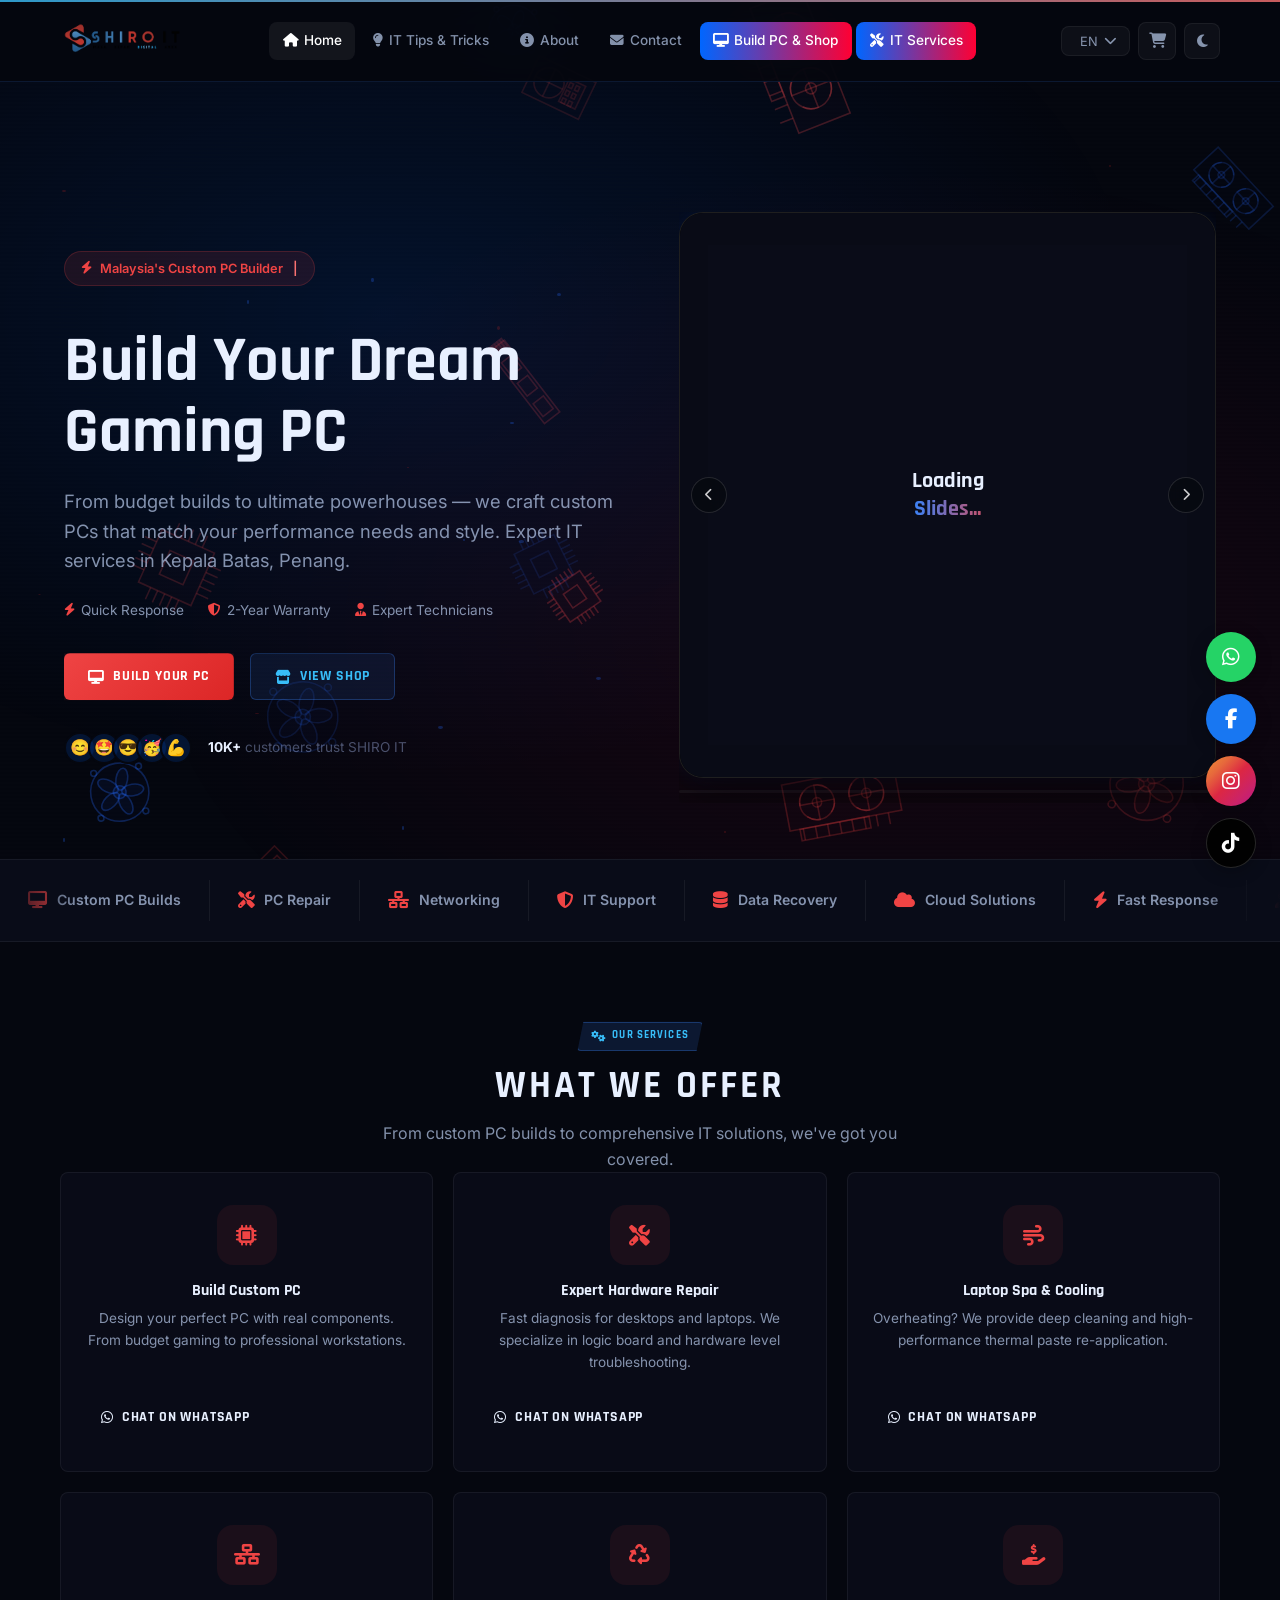
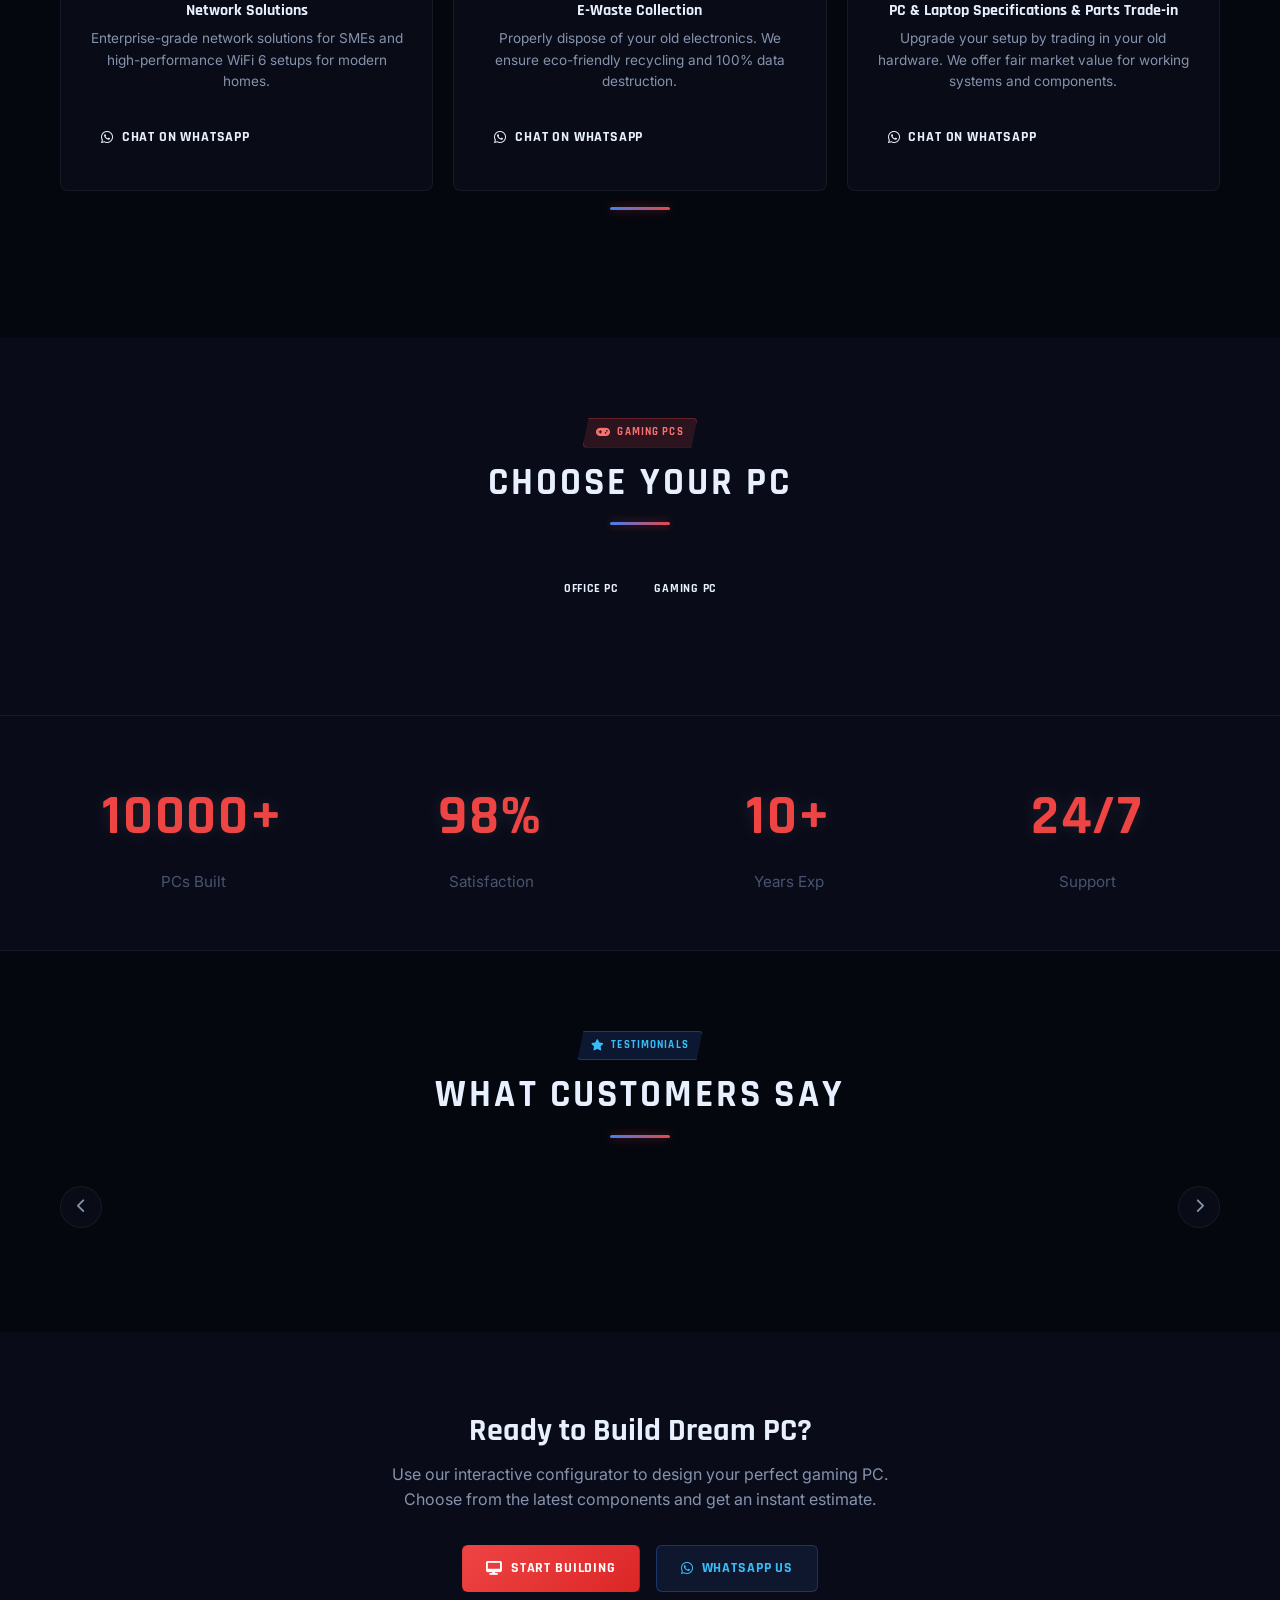
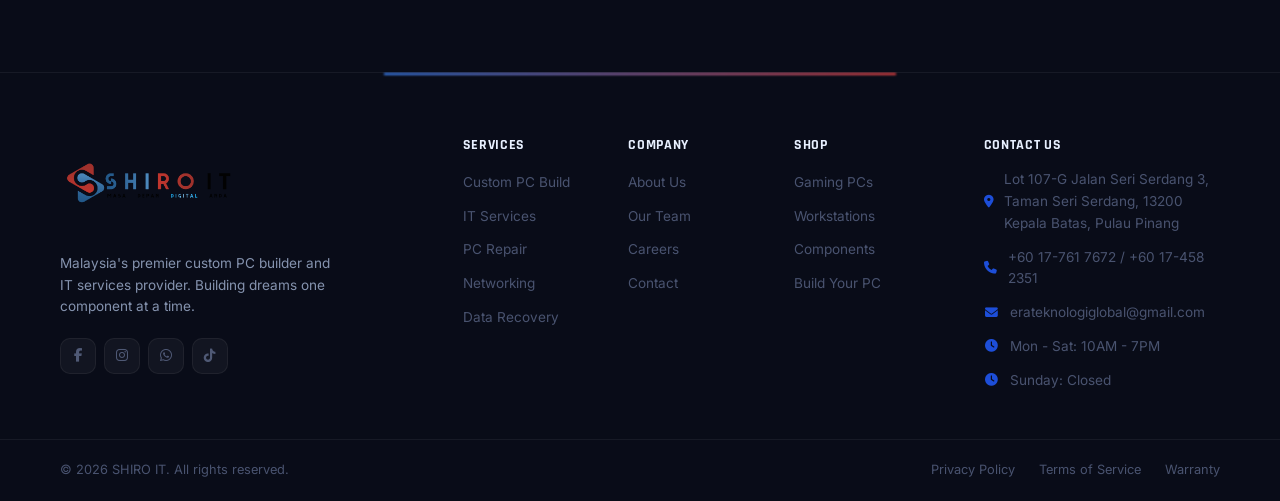
==== shiro-v2.html @ eee0b4b1 "refactor: close cart overlay on checkout and update modal backdrop styles" ====
<!DOCTYPE html>
<html lang="en">

<head>
    <meta charset="UTF-8">
    <meta name="viewport" content="width=device-width, initial-scale=1.0">
    <meta name="description"
        content="SHIRO IT - Professional IT Services & Custom Gaming PC Builder in Kepala Batas, Penang. Computer repair, networking, and custom PC builds.">
    <meta name="keywords"
        content="computer repair Penang, gaming PC builder Kepala Batas, IT services Malaysia, custom PC build, laptop repair">
    <title>SHIRO IT - Professional IT Services & Custom Gaming PC Builds</title>

    <!-- Favicon -->


    <!-- Font Awesome -->
    <link rel="stylesheet" href="https://cdnjs.cloudflare.com/ajax/libs/font-awesome/6.5.0/css/all.min.css">

    <!-- Google Fonts -->
    <link href="https://fonts.googleapis.com/css2?family=Poppins:wght@300;400;500;600;700;800&family=Inter:wght@400;500;600&display=swap"
        rel="stylesheet">

    <!-- Language Support -->
    <link rel="stylesheet" href="https://cdnjs.cloudflare.com/ajax/libs/flag-icons/6.6.6/css/flag-icons.min.css">

    <!-- CSS -->
    <link rel="stylesheet" href="shiro-v3.css?v=6">
    <link rel="stylesheet" href="festivals/festival.css?v=4">
</head>

<body>

    <!-- ========== ANIMATED BACKGROUND ========== -->
    <div class="bg-anim" aria-hidden="true">
      <canvas id="bgCanvas"></canvas>
    </div>

    <nav class="navbar festival-zone">
        <div class="festival-particles" data-festival-zone="navbar"></div>
        <div class="container">
            <div class="nav-container">
                <!-- Logo -->
                <div class="logo">
                    <a href="#home" data-page="home">
                        <img src="/SHIRO IT.png" alt="SHIRO IT Logo" class="logo-img"
                            onerror="this.style.display='none'; this.nextElementSibling.style.display='flex';">
                        <div class="logo-fallback">
                            <div class="logo-icon"><i class="fas fa-microchip"></i></div>
                            <span class="logo-name">SHIRO</span><span class="logo-suffix">IT</span>
                        </div>
                    </a>
                </div>

                <!-- Main Menu -->
                <ul class="nav-menu" id="navMenu">
                    <li><a href="#home" data-page="home" class="active"><i class="fas fa-home"></i> <span
                                data-translate="nav_home">Home</span></a></li>
                    <li><a href="#tips" data-page="tips"><i class="fas fa-lightbulb"></i> <span data-translate="nav_tips">IT Tips & Tricks</span></a></li>
                    <li><a href="#about" data-page="about"><i class="fas fa-info-circle"></i> <span
                                data-translate="nav_about">About</span></a></li>
                    <li><a href="#contact" data-page="contact"><i class="fas fa-envelope"></i> <span
                                data-translate="nav_contact">Contact</span></a></li>
                    <li><a href="#shop" data-page="shop" class="nav-cta" onclick="scrollToBuildPC()"><i class="fas fa-desktop"></i> <span data-translate="nav_build_1">Build PC & Shop</span></a></li>
                    <li><a href="#it-services" data-page="it-services" class="nav-cta nav-cta-alt"><i class="fas fa-tools"></i> <span data-translate="nav_it_services">IT Services</span></a></li>
                </ul>

                <!-- Right-side Controls -->
                <div class="nav-controls">
                    <!-- Language Switcher -->
                    <div class="language-switcher" id="languageSwitcher">
                        <button class="language-btn" id="languageToggle">
                            <span class="fi fi-us" id="currentFlag"></span>
                            <span id="currentLanguage">EN</span>
                            <i class="fas fa-chevron-down"></i>
                        </button>
                        <div class="language-dropdown" id="languageDropdown">
                            <button class="language-option" data-lang="en">
                                <span class="fi fi-us"></span>
                                <span data-translate="language_english">English</span>
                            </button>
                            <button class="language-option" data-lang="bm">
                                <span class="fi fi-my"></span>
                                <span data-translate="language_bm">Bahasa Malaysia</span>
                            </button>
                        </div>
                    </div>

                    <!-- Cart -->
                    <button class="cart-btn" id="cartOpenBtn" aria-label="Open cart">
                        <i class="fas fa-shopping-cart"></i>
                        <span class="cart-badge" id="cartBadge">0</span>
                    </button>

                    <!-- Theme Toggle -->
                    <button class="theme-toggle" id="themeToggle" aria-label="Toggle theme">
                        <i class="fas fa-moon"></i>
                    </button>

                    <!-- Mobile Menu Toggle -->
                    <button class="menu-toggle" id="menuToggle" aria-label="Toggle navigation menu">
                        <i class="fas fa-bars"></i>
                    </button>
                </div>
            </div>
        </div>
    </nav>

    <!-- Mobile nav backdrop overlay -->
    <div class="nav-overlay" id="navOverlay"></div>

    <!-- ========== SPA PAGE CONTAINER ========== -->
    <main id="spa-container">

        <!-- ========== HOME PAGE ========== -->
        <div id="page-home" class="page active">

            <!-- Hero Section -->
            <section class="hero-section">
                <div class="hero-bg">
                    <div class="hero-gradient"></div>
                    <div class="hero-grid"></div>
                    <div class="hero-particles" id="heroParticles"></div>
                </div>

                <div class="container hero-content">
                    <div class="hero-text">
                        <div class="hero-badge">
                            <i class="fas fa-bolt"></i>
                            <span data-translate="hero_badge">Malaysia's Custom PC Builder</span>
                        </div>

                        <h1 class="hero-title animate-on-load">
                            <span data-translate="hero_title_1">Build Your Dream</span><br>
                            <span data-translate="hero_title_2">Gaming PC</span>
                        </h1>

                        <p class="hero-desc animate-on-load" data-translate="hero_desc">
                            From budget builds to ultimate powerhouses — we craft custom PCs
                            that match your performance needs and style. Expert IT services
                            in Kepala Batas, Penang.
                        </p>

                        <div class="hero-features">
                            <div class="hero-feature"><i class="fas fa-bolt"></i> <span data-translate="hero_f1">Fast
                                    Response</span></div>
                            <div class="hero-feature"><i class="fas fa-shield-alt"></i> <span
                                    data-translate="hero_f2">2-Year Warranty</span></div>
                            <div class="hero-feature"><i class="fas fa-user-tie"></i> <span
                                    data-translate="hero_f3">Expert Technicians</span></div>
                        </div>

                        <div class="hero-buttons animate-on-load">
                            <a href="#shop" data-page="shop" class="btn btn-primary" onclick="setTimeout(() => scrollToBuildPC(), 100)">
                                <i class="fas fa-desktop"></i>
                                <span data-translate="hero_cta1">Build Your PC</span>
                            </a>
                            <a href="#shop" data-page="shop" class="btn btn-secondary">
                                <i class="fas fa-store"></i>
                                <span data-translate="hero_cta2">View Shop</span>
                            </a>
                        </div>

                        <div class="hero-trust">
                            <div class="trust-avatars">
                                <div class="trust-avatar">😊</div>
                                <div class="trust-avatar">🤩</div>
                                <div class="trust-avatar">😎</div>
                                <div class="trust-avatar">🥳</div>
                                <div class="trust-avatar">💪</div>
                            </div>
                            <div class="trust-text"><strong>10K+</strong> <span data-translate="hero_trust">customers
                                    trust SHIRO IT</span></div>
                        </div>
                    </div>

                    <div class="hero-visual hero-slider-container">
                        <div class="hero-slider-wrapper">
                            <button class="hero-slider-btn hero-slider-prev" id="heroSliderPrev" aria-label="Previous slide">
                                <i class="fas fa-chevron-left"></i>
                            </button>
                            <div class="hero-slider-viewport">
                                <div class="hero-slider-track" id="heroSliderTrack">
                                    <!-- Dynamically populated by shiro-v2.js -->
                                    <div class="hero-slide active loading">
                                        <div class="slide-poster-fallback">
                                            <h3>Loading<br><span class="gradient-text">Slides...</span></h3>
                                        </div>
                                    </div>
                                </div>
                            </div>
                            <button class="hero-slider-btn hero-slider-next" id="heroSliderNext" aria-label="Next slide">
                                <i class="fas fa-chevron-right"></i>
                            </button>
                        </div>
                        <!-- Progress bar -->
                        <div class="hero-slider-progress" id="heroSliderProgress">
                            <div class="hero-slider-progress-bar" id="heroSliderProgressBar"></div>
                        </div>
                        <!-- Dots -->
                        <div class="hero-slider-dots" id="heroSliderDots"></div>
                    </div>
                </div>

            </section>

            <!-- Services Marquee Strip -->
            <div class="services-marquee-section">
                <div class="marquee-track-wrapper">
                    <div class="marquee-track" id="servicesMarquee">
                        <div class="marquee-item"><i class="fas fa-desktop"></i><span>Custom PC Builds</span></div>
                        <div class="marquee-item"><i class="fas fa-tools"></i><span>PC Repair</span></div>
                        <div class="marquee-item"><i class="fas fa-network-wired"></i><span>Networking</span></div>
                        <div class="marquee-item"><i class="fas fa-shield-alt"></i><span>IT Support</span></div>
                        <div class="marquee-item"><i class="fas fa-database"></i><span>Data Recovery</span></div>
                        <div class="marquee-item"><i class="fas fa-cloud"></i><span>Cloud Solutions</span></div>
                        <div class="marquee-item"><i class="fas fa-bolt"></i><span>Fast Response</span></div>
                        <div class="marquee-item"><i class="fas fa-user-tie"></i><span>Expert Technicians</span></div>
                        <!-- Duplicated for seamless loop -->
                        <div class="marquee-item"><i class="fas fa-desktop"></i><span>Custom PC Builds</span></div>
                        <div class="marquee-item"><i class="fas fa-tools"></i><span>PC Repair</span></div>
                        <div class="marquee-item"><i class="fas fa-network-wired"></i><span>Networking</span></div>
                        <div class="marquee-item"><i class="fas fa-shield-alt"></i><span>IT Support</span></div>
                        <div class="marquee-item"><i class="fas fa-database"></i><span>Data Recovery</span></div>
                        <div class="marquee-item"><i class="fas fa-cloud"></i><span>Cloud Solutions</span></div>
                        <div class="marquee-item"><i class="fas fa-bolt"></i><span>Fast Response</span></div>
                        <div class="marquee-item"><i class="fas fa-user-tie"></i><span>Expert Technicians</span></div>
                    </div>
                </div>
            </div>

            <!-- Services Overview -->
            <section class="section" id="home-services">
                <div class="container">
                    <div class="section-header">
                        <span class="badge badge-blue"><i class="fas fa-cogs"></i> <span
                                data-translate="svc_badge">Our Services</span></span>
                        <h2><span data-translate="svc_title_1">What We</span> <span
                                data-translate="svc_title_2">Offer</span></h2>
                        <p class="section-desc" data-translate="svc_desc">From custom PC builds to comprehensive IT
                            solutions, we've got you covered.</p>
                                 <div class="services-grid">
                        <!-- Build Custom PC -->
                        <div class="card service-card">
                            <div class="service-icon"><i class="fas fa-microchip"></i></div>
                            <h4 data-translate="svc_build_title">Build Custom PC</h4>
                            <p data-translate="svc_build_desc">Design your perfect PC with real components. From budget gaming to professional workstations.</p>
                            <div class="service-card-action">
                                 <a href="https://wa.me/60177617672" target="_blank" rel="noopener noreferrer" class="btn btn-outline"><i class="fab fa-whatsapp"></i> <span data-translate="contact_whatsapp_btn">Chat on WhatsApp</span></a>
                            </div>
                        </div>
                        <!-- Repair -->
                        <div class="card service-card">
                            <div class="service-icon"><i class="fas fa-tools"></i></div>
                            <h4 data-translate="svc_repair_title">Expert Hardware Repair</h4>
                            <p data-translate="svc_repair_desc">Fast diagnosis for desktops and laptops. We specialize in logic board and hardware level troubleshooting.</p>
                            <div class="service-card-action">
                                 <a href="https://wa.me/60177617672" target="_blank" rel="noopener noreferrer" class="btn btn-outline"><i class="fab fa-whatsapp"></i> <span data-translate="contact_whatsapp_btn">Chat on WhatsApp</span></a>
                            </div>
                        </div>
                        <!-- Laptop Spa -->
                        <div class="card service-card">
                            <div class="service-icon"><i class="fas fa-wind"></i></div>
                            <h4 data-translate="svc_spa_title">Laptop Spa & Cooling</h4>
                            <p data-translate="svc_spa_desc">Overheating? We provide deep cleaning and high-performance thermal paste re-application.</p>
                            <div class="service-card-action">
                                 <a href="https://wa.me/60177617672" target="_blank" rel="noopener noreferrer" class="btn btn-outline"><i class="fab fa-whatsapp"></i> <span data-translate="contact_whatsapp_btn">Chat on WhatsApp</span></a>
                            </div>
                        </div>
                        <!-- Networking -->
                        <div class="card service-card">
                            <div class="service-icon"><i class="fas fa-network-wired"></i></div>
                            <h4 data-translate="svc_net_title">Network Solutions</h4>
                            <p data-translate="svc_net_desc">Enterprise-grade network solutions for SMEs and high-performance WiFi 6 setups for modern homes.</p>
                            <div class="service-card-action">
                                 <a href="https://wa.me/60177617672" target="_blank" rel="noopener noreferrer" class="btn btn-outline"><i class="fab fa-whatsapp"></i> <span data-translate="contact_whatsapp_btn">Chat on WhatsApp</span></a>
                            </div>
                        </div>
                        <!-- E-Waste -->
                        <div class="card service-card">
                            <div class="service-icon"><i class="fas fa-recycle"></i></div>
                            <h4 data-translate="svc_ewaste_title">E-Waste Collection</h4>
                            <p data-translate="svc_ewaste_desc">Properly dispose of your old electronics. We ensure eco-friendly recycling and 100% data destruction.</p>
                            <div class="service-card-action">
                                 <a href="https://wa.me/60177617672" target="_blank" rel="noopener noreferrer" class="btn btn-outline"><i class="fab fa-whatsapp"></i> <span data-translate="contact_whatsapp_btn">Chat on WhatsApp</span></a>
                            </div>
                        </div>
                        <!-- Trade-In -->
                        <div class="card service-card">
                            <div class="service-icon"><i class="fas fa-hand-holding-usd"></i></div>
                            <h4 data-translate="svc_trade_title">PC & Laptop Specifications & Parts Trade-in</h4>
                            <p data-translate="svc_trade_desc">Upgrade your setup by trading in your old hardware. We offer fair market value for working systems and components.</p>
                            <div class="service-card-action">
                                 <a href="https://wa.me/60177617672" target="_blank" rel="noopener noreferrer" class="btn btn-outline"><i class="fab fa-whatsapp"></i> <span data-translate="contact_whatsapp_btn">Chat on WhatsApp</span></a>
                            </div>
                        </div>
                    </div>
                </div>
            </section>
 
            <!-- Gaming PC Tiers -->
            <section class="section tiers-section">
                <div class="container">
                    <div class="section-header">
                        <span class="badge badge-red"><i class="fas fa-gamepad"></i> Gaming PCs</span>
                        <h2><span data-translate="tier_title_1">Choose Your</span> <span
                                data-translate="tier_title_2">PC</span></h2>
                    </div>
                    
                    <div class="pc-category-tabs">
                        <button class="pc-tab active btn btn-outline btn-sm" data-pctype="Office PC">Office PC</button>
                        <button class="pc-tab btn btn-outline btn-sm" data-pctype="Gaming PC">Gaming PC</button>
                    </div>

                    <div class="tiers-grid" id="prebuiltPcsContainer">
                        <!-- Dynamic PCs will be injected via shiro-v2.js -->
                    </div>
                </div>
            </section>

            <!-- Stats -->
            <section class="stats-section">
                <div class="container stats-grid">
                    <div class="stat-item">
                        <div class="stat-value" data-count="10000" data-suffix="+">0+</div>
                        <div class="stat-label" data-translate="stat_1">PCs Built</div>
                    </div>
                    <div class="stat-item">
                        <div class="stat-value" data-count="98" data-suffix="%">0%</div>
                        <div class="stat-label" data-translate="stat_2">Satisfaction</div>
                    </div>
                    <div class="stat-item">
                        <div class="stat-value" data-count="10" data-suffix="+">0+</div>
                        <div class="stat-label" data-translate="stat_3">Years Experience</div>
                    </div>
                    <div class="stat-item">
                        <div class="stat-value" data-count="24" data-suffix="/7">0/7</div>
                        <div class="stat-label" data-translate="stat_4">Support</div>
                    </div>
                </div>
            </section>

            <!-- Testimonials Slider -->
            <section class="section testimonials-slider-section">
                <div class="container">
                    <div class="section-header">
                        <span class="badge badge-blue"><i class="fas fa-star"></i> <span data-translate="test_badge">Testimonials</span></span>
                        <h2><span data-translate="test_title_1">What Customers</span> <span
                                data-translate="test_title_2">Say</span></h2>
                    </div>
                    <div class="testimonials-slider-wrapper">
                        <button class="tslider-btn tslider-prev" id="tsliderPrev" aria-label="Previous"><i class="fas fa-chevron-left"></i></button>
                        <div class="testimonials-slider-viewport">
                            <div class="testimonials-slider-track" id="tsliderTrack">
                                <!-- Dynamically populated from API -->
                            </div>
                        </div>
                        <button class="tslider-btn tslider-next" id="tsliderNext" aria-label="Next"><i class="fas fa-chevron-right"></i></button>
                    </div>
                    <!-- Dots -->
                    <div class="tslider-dots" id="tsliderDots"></div>
                </div>
            </section>

            <!-- CTA -->
            <section class="cta-section">
                <div class="container cta-content">
                    <h2><span data-translate="cta_1">Ready to Build Your</span> <span
                            data-translate="cta_2">Dream PC</span>?</h2>
                    <p data-translate="cta_desc">Use our interactive configurator to design your perfect gaming PC.
                        Choose from the latest components and get an instant quote.</p>
                    <div class="cta-buttons">
                        <a href="#build-pc" data-page="build-pc" class="btn btn-primary"><i class="fas fa-desktop"></i>
                            <span data-translate="cta_start">Start Building</span></a>
                        <a href="https://wa.me/60177617672" target="_blank" rel="noopener noreferrer"
                            class="btn btn-secondary"><i class="fab fa-whatsapp"></i> <span data-translate="cta_whatsapp">WhatsApp Us</span></a>
                    </div>
                </div>
            </section>
        </div>

        <!-- ========== ABOUT PAGE ========== -->
        <div id="page-about" class="page">
            <section class="page-hero">
                <div class="page-hero-bg"></div>
                <div class="container page-hero-content">
                    <span class="badge badge-blue"><i class="fas fa-info-circle"></i> <span data-translate="about_badge">About Us</span></span>
                    <h1><span data-translate="about_h1_1">We Build</span> <span
                            data-translate="about_h1_2">Dreams</span></h1>
                    <p class="page-hero-desc" data-translate="about_desc">SHIRO IT is Malaysia's passionate custom PC
                        builder and IT services provider, dedicated to delivering high-performance systems and
                        exceptional service.</p>
                </div>
            </section>

            <!-- Stats Bar -->
            <div class="about-stats-bar">
                <div class="container about-stats-inner">
                    <div class="about-stat"><strong>10K+</strong><span data-translate="about_stat1">PCs Built</span></div>
                    <div class="about-stat"><strong>10+</strong><span data-translate="about_stat2">Years</span></div>
                    <div class="about-stat"><strong>98%</strong><span data-translate="about_stat3">Satisfaction</span></div>
                    <div class="about-stat"><strong data-translate="about_stat4v">Penang</strong><span data-translate="about_stat4">Based</span></div>
                </div>
            </div>

            <!-- Timeline -->
            <section class="section">
                <div class="container">
                    <div class="section-header">
                        <span class="badge badge-blue"><i class="fas fa-clock"></i> <span data-translate="about_journey_badge">Our Journey</span></span>
                        <h2><span data-translate="about_story1">The SHIRO IT</span> <span data-translate="about_story2">Story</span></h2>
                    </div>
                    <div class="timeline">
                        <div class="timeline-line"></div>
                        <div class="timeline-item left">
                            <div class="timeline-dot"></div>
                            <div class="card timeline-card">
                                <span class="timeline-year">2019</span>
                                <h4 data-translate="about_tl1_title">The Beginning</h4>
                                <p data-translate="about_tl1_desc">SHIRO IT was founded with a passion for building high-performance custom PCs.</p>
                            </div>
                        </div>
                        <div class="timeline-item right">
                            <div class="timeline-dot"></div>
                            <div class="card timeline-card">
                                <span class="timeline-year">2020</span>
                                <h4 data-translate="about_tl2_title">Growing Strong</h4>
                                <p data-translate="about_tl2_desc">Expanded into IT services, offering repair, networking, and cloud solutions.</p>
                            </div>
                        </div>
                        <div class="timeline-item left">
                            <div class="timeline-dot"></div>
                            <div class="card timeline-card">
                                <span class="timeline-year">2021</span>
                                <h4 data-translate="about_tl3_title">Online Presence</h4>
                                <p data-translate="about_tl3_desc">Launched our e-commerce platform and interactive PC configurator.</p>
                            </div>
                        </div>
                        <div class="timeline-item right">
                            <div class="timeline-dot"></div>
                            <div class="card timeline-card">
                                <span class="timeline-year">2022</span>
                                <h4 data-translate="about_tl4_title">Community Impact</h4>
                                <p data-translate="about_tl4_desc">Partnered with local schools and universities for tech education programs.</p>
                            </div>
                        </div>
                        <div class="timeline-item left">
                            <div class="timeline-dot"></div>
                            <div class="card timeline-card">
                                <span class="timeline-year">2023</span>
                                <h4 data-translate="about_tl5_title">Expansion</h4>
                                <p data-translate="about_tl5_desc">Opened our Penang showroom and grew to serve over 10K+ customers.</p>
                            </div>
                        </div>
                        <div class="timeline-item right">
                            <div class="timeline-dot"></div>
                            <div class="card timeline-card">
                                <span class="timeline-year">2024</span>
                                <h4 data-translate="about_tl6_title">Innovation</h4>
                                <p data-translate="about_tl6_desc">Introduced AI-powered build recommendations and real-time compatibility checking.</p>
                            </div>
                        </div>
                        <div class="timeline-item left">
                            <div class="timeline-dot"></div>
                            <div class="card timeline-card">
                                <span class="timeline-year">2025</span>
                                <h4 data-translate="about_tl7_title">Sustainability</h4>
                                <p data-translate="about_tl7_desc">Launched eco-friendly PC builds and began offering carbon-neutral shipping options.</p>
                            </div>
                        </div>
                        <div class="timeline-item right">
                            <div class="timeline-dot"></div>
                            <div class="card timeline-card">
                                <span class="timeline-year">2026</span>
                                <h4 data-translate="about_tl8_title">Global Reach</h4>
                                <p data-translate="about_tl8_desc">Expanded our services and introduced 24/7 customer support.</p>
                            </div>
                        </div>
                    </div>
                </div>
            </section>

            <!-- Values -->
            <section class="section values-section">
                <div class="container">
                    <div class="section-header">
                        <span class="badge badge-red"><i class="fas fa-flag"></i> <span data-translate="about_values_badge">Our Values</span></span>
                        <h2><span data-translate="about_values1">What Drives</span> <span data-translate="about_values2">Us</span></h2>
                    </div>
                    <div class="values-grid">
                        <div class="card value-card">
                            <div class="value-icon"><i class="fas fa-heart"></i></div>
                            <h4 data-translate="val_1_title">Passion</h4>
                            <p data-translate="val_1_desc">Every build is crafted with genuine love for technology and gaming.</p>
                        </div>
                        <div class="card value-card">
                            <div class="value-icon"><i class="fas fa-handshake"></i></div>
                            <h4 data-translate="val_2_title">Trust</h4>
                            <p data-translate="val_2_desc">Transparent pricing, honest recommendations, and reliable after-sales support.</p>
                        </div>
                        <div class="card value-card">
                            <div class="value-icon"><i class="fas fa-lightbulb"></i></div>
                            <h4 data-translate="val_3_title">Innovation</h4>
                            <p data-translate="val_3_desc">Always adopting the latest tech to give our customers the best experience.</p>
                        </div>
                        <div class="card value-card">
                            <div class="value-icon"><i class="fas fa-users"></i></div>
                            <h4 data-translate="val_4_title">Community</h4>
                            <p data-translate="val_4_desc">Building a community of gamers and tech enthusiasts across Malaysia.</p>
                        </div>
                    </div>
                </div>
            </section>

            <!-- Team -->
            <section class="section">
                <div class="container">
                    <div class="section-header">
                        <span class="badge badge-blue"><i class="fas fa-users"></i> <span data-translate="about_team_badge">Our Team</span></span>
                        <h2><span data-translate="about_team1">Meet The</span> <span data-translate="about_team2">Team</span></h2>
                    </div>
                    <div class="team-grid" id="teamGrid">
                        <!-- Dynamic team members will be loaded here -->
                    </div>
                </div>
            </section>
        </div>

        <!-- ========== IT TIPS & TRICKS PAGE ========== -->
        <div id="page-tips" class="page">
            <section class="page-hero">
                <div class="page-hero-bg"></div>
                <div class="container page-hero-content">
                    <span class="badge badge-blue"><i class="fas fa-lightbulb"></i> <span data-translate="tips_badge">Knowledge Base</span></span>
                    <h1><span data-translate="tips_h1_1">IT</span> <span data-translate="tips_h1_2">Tips & Tricks</span></h1>
                    <p class="page-hero-desc" data-translate="tips_desc">Practical tech tips to keep your PC running fast, secure, and optimized. From SHIRO IT experts to you.</p>
                </div>
            </section>

            <!-- Video Gallery Section -->
            <section class="section tips-video-gallery-section" id="tips-video-gallery">
                <div class="container">
                    <div class="section-header">
                        <span class="badge badge-blue"><i class="fas fa-play-circle"></i> <span data-translate="tips_video_badge">Video Guides</span></span>
                        <h2><span data-translate="tips_video1">Watch &</span> <span data-translate="tips_video2">Learn</span></h2>
                        <p class="section-desc">Practical video guides to help you understand your PC inside and out.</p>
                    </div>

                    <!-- Video Grid -->
                    <div class="section-header section-header--left">
                        <h3>More Video Tips</h3>
                    </div>
                    
                    <div class="video-gallery-grid" id="tipsVideoGrid">
                        <!-- Dynamically populated by shiro-v2.js -->
                    </div>
                </div>
            </section>


            <!-- Tips CTA -->
            <section class="cta-section">
                <div class="container cta-content">
                    <h2><span data-translate="tips_cta1">Need</span> <span data-translate="tips_cta2">Expert Help</span>?</h2>
                    <p data-translate="tips_cta_desc">Our technicians can diagnose and fix any PC issue. From slow performance to hardware failures — we've got you covered.</p>
                    <div class="cta-buttons">
                        <a href="#contact" data-page="contact" class="btn btn-primary"><i class="fas fa-envelope"></i> Contact Us</a>
                        <a href="https://wa.me/60177617672" target="_blank" rel="noopener noreferrer" class="btn btn-secondary"><i class="fab fa-whatsapp"></i> WhatsApp Us</a>
                    </div>
                </div>
            </section>
        </div>

        <!-- ========== SHOP PAGE ========== -->
        <div id="page-shop" class="page">
            <!-- SHOP SECTION -->
            <section class="page-hero">
                <div class="page-hero-bg"></div>
                <div class="container page-hero-content">
                    <span class="badge badge-blue"><i class="fas fa-store"></i> <span data-translate="shop_badge">Shop</span></span>
                    <h1><span data-translate="shop_h1_1">SHIRO IT</span> <span data-translate="shop_h1_2">Store</span></h1>
                    <p class="page-hero-desc" data-translate="shop_desc">Pre-built gaming PCs, workstations, components, and accessories — all
                        curated by SHIRO IT.</p>
                </div>
            </section>

            <!-- Filters -->
            <div class="shop-filters">
                <div class="container filters-inner">
                    <div class="category-tabs" id="categoryTabs">
                        <button class="cat-tab active" data-category="All">All Items</button>
                        <button class="cat-tab" data-category="CPU">CPU</button>
                        <button class="cat-tab" data-category="Motherboard">Motherboard</button>
                        <button class="cat-tab" data-category="RAM">RAM</button>
                        <button class="cat-tab" data-category="RAM Laptop">RAM (Laptop)</button>
                        <button class="cat-tab" data-category="GPU">GPU</button>
                        <button class="cat-tab" data-category="Storage">SSD</button>
                        <button class="cat-tab" data-category="HDD">HDD</button>
                        <button class="cat-tab" data-category="Casing">Casing</button>
                        <button class="cat-tab" data-category="Power Supply">Power Supply</button>
                        <button class="cat-tab" data-category="AIO Liqiud Cooling">AIO Liqiud Cooling</button>
                        <button class="cat-tab" data-category="Cooler">Cooler</button>
                        <button class="cat-tab" data-category="Monitor">Monitors</button>
                        <button class="cat-tab" data-category="Keyboard">Keyboards</button>
                        <button class="cat-tab" data-category="Mouse">Mouse</button>
                        <button class="cat-tab" data-category="Accessories">Accessories</button>
                    </div>
                    <select class="sort-select" id="sortSelect" aria-label="Sort products">
                        <option value="featured">Featured</option>
                        <option value="price-low">Price: Low &rarr; High</option>
                        <option value="price-high">Price: High &rarr; Low</option>
                    </select>
                </div>
                <!-- Brand Filter Row — appears below category tabs when a category has brand options -->
                <div class="brand-filter-row" id="brandFilterRow">
                    <div class="container">
                        <span class="brand-filter-label"><i class="fas fa-tag"></i> Filter by Brand:</span>
                        <div class="brand-filter-bar" id="brandFilterBar"></div>
                    </div>
                </div>
            </div>

            <!-- Products -->
            <section class="section">
                <div class="container">
                    <div class="products-grid" id="productsGrid">
                        <!-- ==================== CPUs ==================== -->
                        <div class="product-card" data-category="CPU">
                            <div class="product-image">⚡</div>
                            <div class="product-category">CPU</div>
                            <h3>Intel Core i5-12400F</h3>
                            <p class="product-specs">Intel | 6-Core</p>
                            <div class="product-bottom"><div class="product-price">Ask for Price</div><a href="https://wa.me/60177617672?text=Hi, I'm interested in the Intel Core i5-12400F" target="_blank" rel="noopener noreferrer" class="btn btn-primary product-btn"><i class="fab fa-whatsapp"></i> Inquire</a></div>
                        </div>
                        <div class="product-card featured" data-category="CPU">
                            <div class="product-badge">Featured 🔥</div>
                            <div class="product-image">⚡</div>
                            <div class="product-category">CPU</div>
                            <h3>Intel Core i5-13400F</h3>
                            <p class="product-specs">Intel | 10-Core</p>
                            <div class="product-bottom"><div class="product-price">Ask for Price</div><a href="https://wa.me/60177617672?text=Hi, I'm interested in the Intel Core i5-13400F" target="_blank" rel="noopener noreferrer" class="btn btn-primary product-btn"><i class="fab fa-whatsapp"></i> Inquire</a></div>
                        </div>
                        <div class="product-card featured" data-category="CPU">
                            <div class="product-badge">Featured 🔥</div>
                            <div class="product-image">⚡</div>
                            <div class="product-category">CPU</div>
                            <h3>Intel Core i7-14700K</h3>
                            <p class="product-specs">Intel | 20-Core</p>
                            <div class="product-bottom"><div class="product-price">Ask for Price</div><a href="https://wa.me/60177617672?text=Hi, I'm interested in the Intel Core i7-14700K" target="_blank" rel="noopener noreferrer" class="btn btn-primary product-btn"><i class="fab fa-whatsapp"></i> Inquire</a></div>
                        </div>
                        <div class="product-card featured" data-category="CPU">
                            <div class="product-badge">Featured 🔥</div>
                            <div class="product-image">⚡</div>
                            <div class="product-category">CPU</div>
                            <h3>Intel Core Ultra 5 245KF</h3>
                            <p class="product-specs">14 Core | 14 Thread | LGA1851</p>
                            <div class="product-bottom"><div class="product-price">RM 1,350</div><a href="https://wa.me/60177617672?text=Hi, I'm interested in the Intel Core Ultra 5 245KF" target="_blank" rel="noopener noreferrer" class="btn btn-primary product-btn"><i class="fab fa-whatsapp"></i> Inquire</a></div>
                        </div>

                        <!-- ==================== MOTHERBOARDS ==================== -->
                        <div class="product-card featured" data-category="Motherboard">
                            <div class="product-badge">Featured 🔥</div>
                            <div class="product-image"><img src="./images/asrock_h810m_x.jpg" alt="ASRock H810M-X"></div>
                            <div class="product-category">Motherboard</div>
                            <h3>ASRock H810M-X Gen 5 WiFi 6</h3>
                            <p class="product-specs">LGA1851 | WiFi 6 | Gen 5</p>
                            <div class="product-bottom"><div class="product-price">RM 650</div><a href="https://wa.me/60177617672?text=Hi, I'm interested in the ASRock H810M-X" target="_blank" rel="noopener noreferrer" class="btn btn-primary product-btn"><i class="fab fa-whatsapp"></i> Inquire</a></div>
                        </div>
                        <div class="product-card" data-category="Motherboard">
                            <div class="product-image"><img src="./images/MSI A520M-A PRO.jpg" alt="MSI A520M-A Pro"></div>    
                            <div class="product-category">Motherboard</div>
                            <h3>MSI A520M-A Pro</h3>
                            <p class="product-specs">AM4 | DDR4</p>
                            <div class="product-bottom"><div class="product-price">RM 350</div><a href="https://wa.me/60177617672?text=Hi, I'm interested in the MSI A520M-A Pro" target="_blank" rel="noopener noreferrer" class="btn btn-primary product-btn"><i class="fab fa-whatsapp"></i> Inquire</a></div>
                        </div>
                        <div class="product-card featured" data-category="Motherboard">
                            <div class="product-badge">Featured 🔥</div>
                            <div class="product-image"><img src="./images/MSI B550M-A PRO.jpg" alt="MSI B550M-A Pro"></div>
                            <div class="product-category">Motherboard</div>
                            <h3>MSI B550M-A Pro</h3>
                            <p class="product-specs">AM4 | DDR4</p>
                            <div class="product-bottom"><div class="product-price">RM 480</div><a href="https://wa.me/60177617672?text=Hi, I'm interested in the MSI B550M-A Pro" target="_blank" rel="noopener noreferrer" class="btn btn-primary product-btn"><i class="fab fa-whatsapp"></i> Inquire</a></div>
                        </div>
                        <div class="product-card" data-category="Motherboard">
                            <div class="product-image">🖥️</div>
                            <div class="product-category">Motherboard</div>
                            <h3>Gigabyte A620M H</h3>
                            <p class="product-specs">AM5 | DDR5</p>
                            <div class="product-bottom"><div class="product-price">RM 550</div><a href="https://wa.me/60177617672?text=Hi, I'm interested in the Gigabyte A620M H" target="_blank" rel="noopener noreferrer" class="btn btn-primary product-btn"><i class="fab fa-whatsapp"></i> Inquire</a></div>
                        </div>

                        <!-- ==================== RAM ==================== -->
                        <div class="product-card featured" data-category="RAM">
                            <div class="product-badge">Featured 🔥</div>
                            <div class="product-image">📦</div>
                            <div class="product-category">RAM</div>
                            <h3>Apacer 16GB DDR4 3200MHz</h3>
                            <p class="product-specs">DDR4 | 3200MHz</p>
                            <div class="product-bottom"><div class="product-price">RM 185</div><a href="https://wa.me/60177617672?text=Hi, I'm interested in the Apacer 16GB RAM" target="_blank" rel="noopener noreferrer" class="btn btn-primary product-btn"><i class="fab fa-whatsapp"></i> Inquire</a></div>
                        </div>
                        <div class="product-card featured" data-category="RAM">
                            <div class="product-badge">Featured 🔥</div>
                            <div class="product-image">📦</div>
                            <div class="product-category">RAM</div>
                            <h3>Apacer 32GB DDR5 5600MHz</h3>
                            <p class="product-specs">DDR5 | 5600MHz</p>
                            <div class="product-bottom"><div class="product-price">RM 460</div><a href="https://wa.me/60177617672?text=Hi, I'm interested in the Apacer 32GB RAM" target="_blank" rel="noopener noreferrer" class="btn btn-primary product-btn"><i class="fab fa-whatsapp"></i> Inquire</a></div>
                        </div>
                        <div class="product-card" data-category="RAM">
                            <div class="product-image">📦</div>
                            <div class="product-category">RAM</div>
                            <h3>Lexar 16GB DDR4 3200MHz</h3>
                            <p class="product-specs">DDR4 | 3200MHz | 3 Units</p>
                            <div class="product-bottom"><div class="product-price">RM 175</div><a href="https://wa.me/60177617672?text=Hi, I'm interested in the Lexar 16GB RAM" target="_blank" rel="noopener noreferrer" class="btn btn-primary product-btn"><i class="fab fa-whatsapp"></i> Inquire</a></div>
                        </div>
                        <div class="product-card" data-category="RAM">
                            <div class="product-image">📦</div>
                            <div class="product-category">RAM</div>
                            <h3>Acer 16GB DDR5 5600MHz</h3>
                            <p class="product-specs">DDR5 | 5600MHz</p>
                            <div class="product-bottom"><div class="product-price">RM 290</div><a href="https://wa.me/60177617672?text=Hi, I'm interested in the Acer 16GB RAM" target="_blank" rel="noopener noreferrer" class="btn btn-primary product-btn"><i class="fab fa-whatsapp"></i> Inquire</a></div>
                        </div>

                        <!-- ==================== STORAGE ==================== -->
                        <div class="product-card featured" data-category="Storage">
                            <div class="product-badge">Featured 🔥</div>
                            <div class="product-image">💿</div>
                            <div class="product-category">Storage</div>
                            <h3>Samsung 990 Pro 1TB NVMe</h3>
                            <p class="product-specs">NVMe M.2 | High Speed | 24 Units</p>
                            <div class="product-bottom"><div class="product-price">RM 480</div><a href="https://wa.me/60177617672?text=Hi, I'm interested in the Samsung 990 Pro 1TB" target="_blank" rel="noopener noreferrer" class="btn btn-primary product-btn"><i class="fab fa-whatsapp"></i> Inquire</a></div>
                        </div>
                        <div class="product-card featured" data-category="Storage">
                            <div class="product-badge">Featured 🔥</div>
                            <div class="product-image">💿</div>
                            <div class="product-category">Storage</div>
                            <h3>Samsung 990 Pro 2TB NVMe</h3>
                            <p class="product-specs">NVMe M.2 | High Speed</p>
                            <div class="product-bottom"><div class="product-price">RM 860</div><a href="https://wa.me/60177617672?text=Hi, I'm interested in the Samsung 990 Pro 2TB" target="_blank" rel="noopener noreferrer" class="btn btn-primary product-btn"><i class="fab fa-whatsapp"></i> Inquire</a></div>
                        </div>

                        <!-- ==================== GPUs ==================== -->
                        <div class="product-card featured" data-category="GPU">
                            <div class="product-badge">Featured 🔥</div>
                            <div class="product-image">🎮</div>
                            <div class="product-category">GPU</div>
                            <h3>iGame RTX 3070 Ultra W OC</h3>
                            <p class="product-specs">NVIDIA | White | LHR</p>
                            <div class="product-bottom"><div class="product-price">RM 2,250</div><a href="https://wa.me/60177617672?text=Hi, I'm interested in the iGame RTX 3070 Ultra" target="_blank" rel="noopener noreferrer" class="btn btn-primary product-btn"><i class="fab fa-whatsapp"></i> Inquire</a></div>
                        </div>
                        <div class="product-card featured" data-category="GPU">
                            <div class="product-badge">Featured 🔥</div>
                            <div class="product-image">🎮</div>
                            <div class="product-category">GPU</div>
                            <h3>PNY GeForce RTX 5070 12GB</h3>
                            <p class="product-specs">NVIDIA | Next-Gen</p>
                            <div class="product-bottom"><div class="product-price">RM 3,499</div><a href="https://wa.me/60177617672?text=Hi, I'm interested in the PNY RTX 5070" target="_blank" rel="noopener noreferrer" class="btn btn-primary product-btn"><i class="fab fa-whatsapp"></i> Inquire</a></div>
                        </div>
                        <div class="product-card" data-category="GPU">
                            <div class="product-image">🎮</div>
                            <div class="product-category">GPU</div>
                            <h3>iGame RTX 3070 Advanced</h3>
                            <p class="product-specs">NVIDIA | LHR | 2 Units</p>
                            <div class="product-bottom"><div class="product-price">RM 2,150</div><a href="https://wa.me/60177617672?text=Hi, I'm interested in the iGame RTX 3070 Advanced" target="_blank" rel="noopener noreferrer" class="btn btn-primary product-btn"><i class="fab fa-whatsapp"></i> Inquire</a></div>
                        </div>

                        <!-- ==================== ACCESSORIES ==================== -->
                        <div class="product-card featured" data-category="Accessories">
                            <div class="product-badge">Featured 🔥</div>
                            <div class="product-image">🔌</div>
                            <div class="product-category">Accessories</div>
                            <h3>Logitech C922 Pro HD Webcam</h3>
                            <p class="product-specs">1080p | 60FPS | Stream</p>
                            <div class="product-bottom"><div class="product-price">RM 380</div><a href="https://wa.me/60177617672?text=Hi, I'm interested in the Logitech C922" target="_blank" rel="noopener noreferrer" class="btn btn-primary product-btn"><i class="fab fa-whatsapp"></i> Inquire</a></div>
                        </div>
                        <div class="product-card featured" data-category="Accessories">
                            <div class="product-badge">Featured 🔥</div>
                            <div class="product-image">🔌</div>
                            <div class="product-category">Accessories</div>
                            <h3>GameSir Nova Lite Controller</h3>
                            <p class="product-specs">Multi-Platform | Wireless</p>
                            <div class="product-bottom"><div class="product-price">RM 150</div><a href="https://wa.me/60177617672?text=Hi, I'm interested in the GameSir Nova Lite" target="_blank" rel="noopener noreferrer" class="btn btn-primary product-btn"><i class="fab fa-whatsapp"></i> Inquire</a></div>
                        </div>
                        <div class="product-card" data-category="Accessories">
                            <div class="product-image">🔌</div>
                            <div class="product-category">Accessories</div>
                            <h3>ZT32 HDMI Cable 3m</h3>
                            <p class="product-specs">4K | Gold-Plated</p>
                            <div class="product-bottom"><div class="product-price">RM 25</div><a href="https://wa.me/60177617672?text=Hi, I'm interested in the ZT32 HDMI Cable" target="_blank" rel="noopener noreferrer" class="btn btn-primary product-btn"><i class="fab fa-whatsapp"></i> Inquire</a></div>
                        </div>
                        
                        <!-- ==================== RAM Laptop ==================== -->
                        <div class="product-card" data-category="RAM Laptop">
                            <div class="product-image">💾</div>
                            <div class="product-category">RAM Laptop</div>
                            <h3>Value RAM 8GB DDR4 2666MHz</h3>
                            <p class="product-specs">SODIMM | 5 Units</p>
                            <div class="product-bottom"><div class="product-price">RM 120</div><a href="https://wa.me/60177617672?text=Hi, I'm interested in the 8GB Laptop RAM" target="_blank" rel="noopener noreferrer" class="btn btn-primary product-btn"><i class="fab fa-whatsapp"></i> Inquire</a></div>
                        </div>
                        <div class="product-card featured" data-category="RAM Laptop">
                            <div class="product-badge">Featured 🔥</div>
                            <div class="product-image">💾</div>
                            <div class="product-category">RAM Laptop</div>
                            <h3>Value RAM 16GB DDR5 5600MHz</h3>
                            <p class="product-specs">SODIMM | 5 Units</p>
                            <div class="product-bottom"><div class="product-price">RM 320</div><a href="https://wa.me/60177617672?text=Hi, I'm interested in the 16GB DDR5 Laptop RAM" target="_blank" rel="noopener noreferrer" class="btn btn-primary product-btn"><i class="fab fa-whatsapp"></i> Inquire</a></div>
                        </div>

                        <!-- ==================== Casing ==================== -->
                        <div class="product-card featured" data-category="Casing">
                            <div class="product-badge">Featured 🔥</div>
                            <div class="product-image">📦</div>
                            <div class="product-category">Case</div>
                            <h3>Segotep Brave W1 Black</h3>
                            <p class="product-specs">Mid-Tower | 5 Units</p>
                            <div class="product-bottom"><div class="product-price">RM 180</div><a href="https://wa.me/60177617672?text=Hi, I am interested in Segotep Brave W1" target="_blank" rel="noopener noreferrer" class="btn btn-primary product-btn"><i class="fab fa-whatsapp"></i> Inquire</a></div>
                        </div>
                        <div class="product-card featured" data-category="Case">
                            <div class="product-badge">Featured 🔥</div>
                            <div class="product-image">📦</div>
                            <div class="product-category">Case</div>
                            <h3>NZXT H5 Flow Black</h3>
                            <p class="product-specs">High Airflow | 2 Units</p>
                            <div class="product-bottom"><div class="product-price">RM 380</div><a href="https://wa.me/60177617672?text=Hi, I am interested in NZXT H5 Flow" target="_blank" rel="noopener noreferrer" class="btn btn-primary product-btn"><i class="fab fa-whatsapp"></i> Inquire</a></div>
                        </div>

                        <!-- ==================== Power Supply ==================== -->
                        <div class="product-card featured" data-category="Power Supply">
                            <div class="product-badge">Featured 🔥</div>
                            <div class="product-image">⚡</div>
                            <div class="product-category">Power Supply</div>
                            <h3>MSI MPG A850G PCIE5 850W</h3>
                            <p class="product-specs">80+ Gold | Fully Modular | ATX 3.0</p>
                            <div class="product-bottom"><div class="product-price">RM 650</div><a href="https://wa.me/60177617672?text=Hi, I'm interested in the MSI A850G PSU" target="_blank" rel="noopener noreferrer" class="btn btn-primary product-btn"><i class="fab fa-whatsapp"></i> Inquire</a></div>
                        </div>
                        <div class="product-card featured" data-category="Power Supply">
                            <div class="product-badge">Featured 🔥</div>
                            <div class="product-image">⚡</div>
                            <div class="product-category">Power Supply</div>
                            <h3>Corsair RM850e 850W Gold</h3>
                            <p class="product-specs">Fully Modular | 3 Units</p>
                            <div class="product-bottom"><div class="product-price">RM 580</div><a href="https://wa.me/60177617672?text=Hi, I am interested in Corsair RM850e" target="_blank" rel="noopener noreferrer" class="btn btn-primary product-btn"><i class="fab fa-whatsapp"></i> Inquire</a></div>
                        </div>

                        <!-- ==================== Cooling ==================== -->
                        <div class="product-card featured" data-category="AIO Cooling">
                            <div class="product-badge">Featured 🔥</div>
                            <div class="product-image">❄️</div>
                            <div class="product-category">AIO Cooling</div>
                            <h3>Thermalright Frozen Warframe 360</h3>
                            <p class="product-specs">360mm | LCD | Black ARGB</p>
                            <div class="product-bottom"><div class="product-price">RM 450</div><a href="https://wa.me/60177617672?text=Hi, I'm interested in the Warframe 360 AIO" target="_blank" rel="noopener noreferrer" class="btn btn-primary product-btn"><i class="fab fa-whatsapp"></i> Inquire</a></div>
                        </div>
                        <div class="product-card featured" data-category="Cooling">
                            <div class="product-badge">Featured 🔥</div>
                            <div class="product-image">❄️</div>
                            <div class="product-category">Cooling</div>
                            <h3>Thermalright Peerless Assassin 120</h3>
                            <p class="product-specs">Dual Tower | Air Cooler</p>
                            <div class="product-bottom"><div class="product-price">RM 180</div><a href="https://wa.me/60177617672?text=Hi, I am interested in Peerless Assassin 120" target="_blank" rel="noopener noreferrer" class="btn btn-primary product-btn"><i class="fab fa-whatsapp"></i> Inquire</a></div>
                        </div>

                        <!-- ==================== Monitors ==================== -->
                        <div class="product-card featured" data-category="Monitor">
                            <div class="product-badge">Featured 🔥</div>
                            <div class="product-image">🖥️</div>
                            <div class="product-category">Monitor</div>
                            <h3>AOC AGON 27" 2K 260Hz</h3>
                            <p class="product-specs">IPS | 0.5ms | 1440p</p>
                            <div class="product-bottom"><div class="product-price">RM 1,450</div><a href="https://wa.me/60177617672?text=Hi, I'm interested in the AOC 260Hz Monitor" target="_blank" rel="noopener noreferrer" class="btn btn-primary product-btn"><i class="fab fa-whatsapp"></i> Inquire</a></div>
                        </div>
                        <div class="product-card featured" data-category="Monitor">
                            <div class="product-badge">Featured 🔥</div>
                            <div class="product-image">🖥️</div>
                            <div class="product-category">Monitor</div>
                            <h3>MSI G244F 24" 180Hz</h3>
                            <p class="product-specs">IPS | 1ms | 1080p</p>
                            <div class="product-bottom"><div class="product-price">RM 540</div><a href="https://wa.me/60177617672?text=Hi, I am interested in MSI 180Hz Monitor" target="_blank" rel="noopener noreferrer" class="btn btn-primary product-btn"><i class="fab fa-whatsapp"></i> Inquire</a></div>
                        </div>

                        <!-- ==================== Mice & Keyboards ==================== -->
                        <div class="product-card featured" data-category="Mouse">
                            <div class="product-badge">Featured 🔥</div>
                            <div class="product-image">🖱️</div>
                            <div class="product-category">Mouse</div>
                            <h3>Logitech G502 X Plus Wireless</h3>
                            <p class="product-specs">LIGHTSPEED | 25K HERO</p>
                            <div class="product-bottom"><div class="product-price">RM 580</div><a href="https://wa.me/60177617672?text=Hi, I'm interested in the G502 X Plus" target="_blank" rel="noopener noreferrer" class="btn btn-primary product-btn"><i class="fab fa-whatsapp"></i> Inquire</a></div>
                        </div>
                        <div class="product-card featured" data-category="Keyboard">
                            <div class="product-badge">Featured 🔥</div>
                            <div class="product-image">⌨️</div>
                            <div class="product-category">Keyboard</div>
                            <h3>Logitech G Pro X Mechanical</h3>
                            <p class="product-specs">TKL | GX Switches</p>
                            <div class="product-bottom"><div class="product-price">RM 450</div><a href="https://wa.me/60177617672?text=Hi, I'm interested in the G Pro X Keyboard" target="_blank" rel="noopener noreferrer" class="btn btn-primary product-btn"><i class="fab fa-whatsapp"></i> Inquire</a></div>
                        </div>

                        <!-- ==================== More Accessories ==================== -->
                        <div class="product-card" data-category="Accessories">
                            <div class="product-image">🔌</div>
                            <div class="product-category">Accessories</div>
                            <h3>Ugreen 5-in-1 USB-C Hub</h3>
                            <p class="product-specs">Multifunction Adapter</p>
                            <div class="product-bottom"><div class="product-price">RM 120</div><a href="https://wa.me/60177617672?text=Hi, I am interested in Ugreen Hub" target="_blank" rel="noopener noreferrer" class="btn btn-primary product-btn"><i class="fab fa-whatsapp"></i> Inquire</a></div>
                        </div>
                        <div class="product-card" data-category="Accessories">
                            <div class="product-image">🔌</div>
                            <div class="product-category">Accessories</div>
                            <h3>BT 5.3 Wireless Adapter</h3>
                            <p class="product-specs">Bluetooth 5.3 Dongle</p>
                            <div class="product-bottom"><div class="product-price">RM 35</div><a href="https://wa.me/60177617672?text=Hi, I am interested in BT 5.3 Adapter" target="_blank" rel="noopener noreferrer" class="btn btn-primary product-btn"><i class="fab fa-whatsapp"></i> Inquire</a></div>
                        </div>
                    </div>
                    <div class="empty-state" id="emptyState">
                        <i class="fas fa-box-open"></i>
                        <p>No products found in this category.</p>
                    </div>
                </div>
            </section>
 
            <!-- Shop CTA (removed as Build PC is now below) -->
 
            <!-- BUILD PC SECTION BELOW -->
            <hr class="section-divider">
            <section class="page-hero">
                <div class="page-hero-bg"></div>
                <div class="container page-hero-content">
                    <span class="badge badge-blue"><i class="fas fa-desktop"></i> <span data-translate="build_badge">PC Configurator</span></span>
                    <h1><span data-translate="build_h1_1">Build PC & Shop</span></h1>
                    <p class="page-hero-desc" data-translate="build_desc">Select your components below and get an instant price estimate. Order via
                        WhatsApp!</p>
                </div>
            </section>
 
            <section class="section">
                    <!-- Build PC Category Tabs -->
                    <div class="container">
                        <div class="build-nav-wrapper">
                            <div class="build-cat-tabs" id="buildCatNav">
                                <button class="build-tab active" data-buildcat="All" onclick="filterBuildComponent('All', this)" data-translate="cat_all">All Items</button>
                                <button class="build-tab" data-buildcat="CPU" onclick="filterBuildComponent('CPU', this)" data-translate="cat_cpu">CPUs</button>
                                <button class="build-tab" data-buildcat="Motherboard" onclick="filterBuildComponent('Motherboard', this)" data-translate="cat_motherboard">Motherboards</button>
                                <button class="build-tab" data-buildcat="RAM" onclick="filterBuildComponent('RAM', this)" data-translate="cat_ram">RAM</button>
                                <button class="build-tab" data-buildcat="GPU" onclick="filterBuildComponent('GPU', this)" data-translate="cat_gpu">Graphics Cards</button>
                                <button class="build-tab" data-buildcat="Storage" onclick="filterBuildComponent('Storage', this)" data-translate="cat_storage">SSD</button>
                                <button class="build-tab" data-buildcat="PSU" onclick="filterBuildComponent('PSU', this)" data-translate="cat_psu">Power Supplies</button>
                                <button class="build-tab" data-buildcat="Case" onclick="filterBuildComponent('Case', this)" data-translate="cat_case">Cases</button>
                                <button class="build-tab" data-buildcat="AIO Cooling" onclick="filterBuildComponent('AIO Cooling', this)" data-translate="cat_aio">AIO Cooling</button>
                                <button class="build-tab" data-buildcat="Cooling" onclick="filterBuildComponent('Cooling', this)" data-translate="cat_cooling">Air Cooling</button>
                                <button class="build-tab" data-buildcat="Monitor" onclick="filterBuildComponent('Monitor', this)" data-translate="cat_monitor">Monitors</button>
                                <button class="build-tab" data-buildcat="Keyboard" onclick="filterBuildComponent('Keyboard', this)" data-translate="cat_keyboard">Keyboards</button>
                                <button class="build-tab" data-buildcat="Mouse" onclick="filterBuildComponent('Mouse', this)" data-translate="cat_mouse">Mouse</button>
                                <button class="build-tab" data-buildcat="Accessories" onclick="filterBuildComponent('Accessories', this)" data-translate="cat_accessories">Accessories</button>
                            </div>
                        </div>
 
                        <div class="build-layout">
                            <!-- LEFT: Product components to pick from -->
                            <div class="components-column">
                                <div class="components-list" id="componentsList">
                                    <!-- Component groups are inserted by JS -->
                                </div>
                            </div>

                            <!-- RIGHT: Cart / Build Summary -->
                            <div class="build-summary">
                                <!-- Your Build Summary -->
                                <div class="card summary-card">
                            <h3>Your Build</h3>
                            <div class="summary-items" id="summaryItems"></div>
                            <div class="summary-footer">
                            <div class="summary-total">
                                <span>Total Estimate</span>
                                <strong id="summaryTotal">RM 0</strong>
                            </div>
                            <div class="summary-note"><i class="fas fa-info-circle"></i> Prices are estimates. Final
                                pricing confirmed in cart.</div>
                            
                            <!-- Validation msg will be inserted here -->
                            
                            <button id="whatsappOrder" class="btn btn-primary summary-btn">
                                <i class="fas fa-cart-plus"></i> Add to Cart
                            </button>
                            <div class="summary-extras">
                                <div class="extra"><i class="fas fa-shield-alt"></i> 2-Year Warranty</div>
                                <div class="extra"><i class="fas fa-truck"></i> Free Delivery (Penang)</div>
                                <div class="extra"><i class="fas fa-tools"></i> Free Assembly &amp; Testing</div>
                            </div>
                            </div>
                        </div>
                        </div>
                    </div>
            </section>
        </div>

        <!-- ========== IT SERVICES PAGE ========== -->
        <div id="page-it-services" class="page">
            <section class="page-hero">
                <div class="page-hero-bg"></div>
                <div class="container page-hero-content">
                    <span class="badge badge-blue"><i class="fas fa-cogs"></i> <span data-translate="svcp_badge">Our Services</span></span>
                    <h1><span data-translate="svcp_h1_1">Professional</span> <span data-translate="svcp_h1_2">IT Solutions</span></h1>
                    <p class="page-hero-desc" data-translate="svcp_desc">From hardware repair to enterprise IT support — we deliver reliable,
                        high-quality technology services tailored to your needs.</p>
                    <div class="check-status-wrapper">
                </div>
            </section>

            <section class="section">
                <div class="container">
                    <div class="services-detail-grid">
                        <!-- E-Waste Collection -->
                        <div class="card service-detail-card svc-green">
                            <div class="svc-icon"><i class="fas fa-recycle"></i></div>
                            <h3 data-translate="svc_ewaste_title">E-Waste Collection</h3>
                            <p data-translate="svc_ewaste_desc">Properly dispose of your old electronics. We ensure eco-friendly recycling and 100% data destruction.</p>
                            <div class="svc-features">
                                <span data-translate="svc_ewaste_f1"><i class="fas fa-check"></i> Eco-Friendly Disposal</span>
                                <span data-translate="svc_ewaste_f2"><i class="fas fa-check"></i> Certified Data Destruction</span>
                                <span data-translate="svc_ewaste_f3"><i class="fas fa-check"></i> Component Recycling</span>
                                <span data-translate="svc_ewaste_f4"><i class="fas fa-check"></i> Small & Large Batch Pickup</span>
                            </div>
                            <button onclick="openServiceBooking('E-Waste Collection')" class="svc-cta" data-translate="svc_ewaste_cta">Schedule a Pickup <i class="fas fa-arrow-right"></i></button>
                        </div>
                        
                        <!-- Repair -->
                        <div class="card service-detail-card svc-red">
                            <div class="svc-icon"><i class="fas fa-tools"></i></div>
                            <h3 data-translate="svc_repair_title">Expert Hardware Repair</h3>
                            <p data-translate="svc_repair_desc">Fast diagnosis for desktops and laptops. We specialize in logic board and hardware level troubleshooting.</p>
                            <div class="svc-features">
                                <span data-translate="svc_repair_f1"><i class="fas fa-check"></i> Logic Board Chip-Level Repair</span>
                                <span data-translate="svc_repair_f2"><i class="fas fa-check"></i> Screen & Keyboard Replacement</span>
                                <span data-translate="svc_repair_f3"><i class="fas fa-check"></i> OS Installation & Optimization</span>
                                <span data-translate="svc_repair_f4"><i class="fas fa-check"></i> Liquid Damage Treatment</span>
                            </div>
                            <a href="javascript:void(0)" onclick="openServiceBooking('Expert Hardware Repair')" class="svc-cta" data-translate="svc_repair_cta">Book Repair <i class="fas fa-arrow-right"></i></a>
                        </div>

                        <!-- Laptop Spa -->
                        <div class="card service-detail-card svc-blue">
                            <div class="svc-icon"><i class="fas fa-wind"></i></div>
                            <h3 data-translate="svc_spa_title">Laptop Spa & Cooling</h3>
                            <p data-translate="svc_spa_desc">Overheating? We provide deep cleaning and high-performance thermal paste re-application.</p>
                            <div class="svc-features">
                                <span data-translate="svc_spa_f1"><i class="fas fa-check"></i> Full Dust Removal</span>
                                <span data-translate="svc_spa_f2"><i class="fas fa-check"></i> Thermal Paste (MX-4/Kryonaut)</span>
                                <span data-translate="svc_spa_f3"><i class="fas fa-check"></i> Fan Lubrication & Cleaning</span>
                                <span data-translate="svc_spa_f4"><i class="fas fa-check"></i> Performance Benchmarking</span>
                            </div>
                            <a href="javascript:void(0)" onclick="openServiceBooking('Laptop Spa Service')" class="svc-cta" data-translate="svc_spa_cta">Book Spa <i class="fas fa-arrow-right"></i></a>
                        </div>

                        <!-- Networking -->
                        <div class="card service-detail-card svc-red">
                            <div class="svc-icon"><i class="fas fa-network-wired"></i></div>
                            <h3 data-translate="svc_net_title">Network Solutions</h3>
                            <p data-translate="svc_net_desc">Enterprise-grade network solutions for SMEs and high-performance WiFi 6 setups for modern homes.</p>
                            <div class="svc-features">
                                <span data-translate="svc_net_f1"><i class="fas fa-check"></i> WiFi 6 Mesh Network Setup</span>
                                <span data-translate="svc_net_f2"><i class="fas fa-check"></i> SME Server & Rack Mounting</span>
                                <span data-translate="svc_net_f3"><i class="fas fa-check"></i> NAS & Private Cloud Storage</span>
                                <span data-translate="svc_net_f4"><i class="fas fa-check"></i> IP CCTV Security Systems</span>
                            </div>
                            <a href="javascript:void(0)" onclick="openServiceBooking('Network Solutions')" class="svc-cta" data-translate="svc_net_cta">Get Quote <i class="fas fa-arrow-right"></i></a>
                        </div>

                        <!-- E-Waste Collection -->
                        <div class="card service-detail-card svc-green">
                            <div class="svc-icon"><i class="fas fa-recycle"></i></div>
                            <h3 data-translate="svc_ewaste_title">E-Waste Collection</h3>
                            <p data-translate="svc_ewaste_desc">Properly dispose of your old electronics. We ensure eco-friendly recycling and 100% data destruction.</p>
                            <div class="svc-features">
                                <span data-translate="svc_ewaste_f1"><i class="fas fa-check"></i> Eco-Friendly Disposal</span>
                                <span data-translate="svc_ewaste_f2"><i class="fas fa-check"></i> Certified Data Destruction</span>
                                <span data-translate="svc_ewaste_f3"><i class="fas fa-check"></i> Component Recycling</span>
                                <span data-translate="svc_ewaste_f4"><i class="fas fa-check"></i> Small & Large Batch Pickup</span>
                            </div>
                            <button onclick="openServiceBooking('E-Waste Collection')" class="svc-cta" data-translate="svc_ewaste_cta">Schedule a Pickup <i class="fas fa-arrow-right"></i></button>
                        </div>
                        
                        <!-- Trade-In -->
                        <div class="card service-detail-card svc-blue">
                            <div class="svc-icon"><i class="fas fa-hand-holding-usd"></i></div>
                            <h3 data-translate="svc_trade_title">PC & Laptop Specifications & Parts Trade-in</h3>
                            <p data-translate="svc_trade_desc">Upgrade your setup by trading in your old hardware. We offer fair market value for working systems and components.</p>
                            <div class="svc-features">
                                <span data-translate="svc_trade_f1"><i class="fas fa-check"></i> Instant Market Valuation</span>
                                <span><i class="fas fa-check"></i> Desktop & Laptop Trade-In</span>
                                <span><i class="fas fa-check"></i> Guaranteed Data Wiping</span>
                                <span><i class="fas fa-check"></i> Credit Towards New Build</span>
                            </div>
                            <a href="javascript:void(0)" onclick="openServiceBooking('Hardware Trade-In')" class="svc-cta" data-translate="svc_trade_cta">Get Valuation <i class="fas fa-arrow-right"></i></a>
                        </div>
                    </div>
                </div>
            </section>

            <!-- Process -->
            <section class="section process-section">
                <div class="container">
                    <div class="section-header">
                        <span class="badge badge-red"><i class="fas fa-route"></i> <span data-translate="proc_badge">How It Works</span></span>
                        <h2><span data-translate="proc_h2_1">Our</span> <span data-translate="proc_h2_2">Process</span></h2>
                    </div>
                    <div class="process-grid">
                        <div class="process-card">
                            <div class="process-step">01</div>
                            <div class="process-icon"><i class="fas fa-comments"></i></div>
                            <h4 data-translate="proc_step1_title">Consultation</h4>
                            <p data-translate="proc_step1_desc">Tell us what you need — we listen and recommend the best solution.</p>
                        </div>
                        <div class="process-arrow"><i class="fas fa-arrow-right"></i></div>
                        <div class="process-card">
                            <div class="process-step">02</div>
                            <div class="process-icon"><i class="fas fa-clipboard-list"></i></div>
                            <h4 data-translate="proc_step2_title">Planning</h4>
                            <p data-translate="proc_step2_desc">We design a tailored solution with transparent pricing.</p>
                        </div>
                        <div class="process-arrow"><i class="fas fa-arrow-right"></i></div>
                        <div class="process-card">
                            <div class="process-step">03</div>
                            <div class="process-icon"><i class="fas fa-cog"></i></div>
                            <h4 data-translate="proc_step3_title">Execution</h4>
                            <p data-translate="proc_step3_desc">Our expert technicians build, install, or repair with precision.</p>
                        </div>
                        <div class="process-arrow"><i class="fas fa-arrow-right"></i></div>
                        <div class="process-card">
                            <div class="process-step">04</div>
                            <div class="process-icon"><i class="fas fa-check-circle"></i></div>
                            <h4 data-translate="proc_step4_title">Delivery</h4>
                            <p data-translate="proc_step4_desc">Quality-tested and delivered with full warranty and support.</p>
                        </div>
                    </div>
                </div>
            </section>
            
            <!-- FAQ -->
            <section class="section faq-section">
                <div class="container">
                    <div class="section-header">
                        <span class="badge badge-blue"><i class="fas fa-question-circle"></i> <span data-translate="faq_badge">FAQ</span></span>
                        <h2><span data-translate="faq_h2_1">Frequently</span> <span data-translate="faq_h2_2">Asked</span></h2>
                    </div>
                    <div class="faq-list">
                        <details class="faq-item">
                            <summary>How long does a custom PC build take?</summary>
                            <p>Typically 3-5 business days from order confirmation. Rush builds available within 24-48
                                hours for an additional fee.</p>
                        </details>
                        <details class="faq-item">
                            <summary>Do you offer warranty on builds?</summary>
                            <p>Yes! All custom builds come with a full 2-year warranty on labor and individual component
                                warranties from manufacturers.</p>
                        </details>
                        <details class="faq-item">
                            <summary>Can I upgrade my existing PC?</summary>
                            <p>Absolutely! We offer upgrade services for CPUs, GPUs, RAM, storage, and more. Bring your
                                PC in for a free assessment.</p>
                        </details>
                        <details class="faq-item">
                            <summary>Do you offer on-site services?</summary>
                            <p>Yes, we provide on-site services within the Penang area for networking setups, PC
                                repairs, and corporate IT support.</p>
                        </details>
                        <details class="faq-item">
                            <summary>What payment methods do you accept?</summary>
                            <p>We accept cash, bank transfer, online banking (FPX), and major credit/debit cards.
                                Installment plans available.</p>
                        </details>
                        <details class="faq-item">
                            <summary>Do you accept trade-ins?</summary>
                            <p>Yes, we do! You can trade in your old PC components, laptops, or complete systems toward the purchase of new IT services or a custom PC build. Validations will be done upon inspection.</p>
                        </details>
                    </div>
                </div>
            </section>
        </div>

        <!-- ========== CONTACT PAGE ========== -->
        <div id="page-contact" class="page">
            <section class="page-hero">
                <div class="page-hero-bg"></div>
                <div class="container page-hero-content">
                    <span class="badge badge-blue"><i class="fas fa-envelope"></i> <span data-translate="contact_badge">Contact Us</span></span>
                    <h1><span data-translate="contact_h1_1">Get In</span> <span data-translate="contact_h1_2">Touch</span></h1>
                    <p class="page-hero-desc" data-translate="contact_desc">Have a question or need a quote? Reach out to us through any of the
                        channels below.</p>
                </div>
            </section>

            <!-- Contact Methods -->
            <section class="section">
                <div class="container">
                    <div class="contact-methods">
                        <a href="https://wa.me/60177617672" target="_blank" rel="noopener noreferrer"
                            class="card contact-method">
                            <div class="method-icon whatsapp"><i
                                    class="fab fa-whatsapp"></i></div>
                            <span class="method-label">WhatsApp</span>
                            <strong>+60 17-761 7672</strong>
                        </a>
                        <a href="mailto:erateknologiglobal@gmail.com" class="card contact-method">
                            <div class="method-icon blue"><i
                                    class="fas fa-envelope"></i></div>
                            <span class="method-label">Email</span>
                            <strong>erateknologiglobal@gmail.com</strong>
                        </a>
                        <a href="tel:+60177617672" class="card contact-method">
                            <div class="method-icon red"><i
                                    class="fas fa-phone"></i></div>
                            <span class="method-label">Phone</span>
                            <strong>+60 17-761 7672</strong>
                        </a>
                        <a href="https://maps.app.goo.gl/JB2H5mCsWU8aWFCQA" target="_blank" rel="noopener noreferrer" rel="noopener noreferrer" class="card contact-method">
                            <div class="method-icon blue"><i
                                    class="fas fa-map-marker-alt"></i></div>
                            <span class="method-label">Location</span>
                            <strong>Lot 107-G, Jalan Seri Serdang 3, Taman Seri Serdang, 13200 Kepala Batas, Pulau Pinang</strong>
                        </a>
                    </div>
                </div>
            </section>

            <!-- Contact Form + Info -->
            <section class="section form-section">
                <div class="container form-grid">
                    <!-- Formal Briefing Form -->
                    <form class="card contact-form tactical-form" id="contactForm">
                        <div class="form-header">
                            <span class="badge badge-red"><i class="fas fa-file-alt"></i> <span data-translate="contact_form_badge">Official Inquiry</span></span>
                            <h3 data-translate="contact_form_title">Mission Briefing</h3>
                            <p class="form-subtext" data-translate="contact_form_desc">Best for custom build specifications, business partnerships, or formal quotes requiring detailed records.</p>
                        </div>
                        
                        <div class="form-row">
                            <div class="form-group">
                                <label><i class="fas fa-user-tag"></i> <span data-translate="contact_field_name">Name</span></label>
                                <input type="text" placeholder="Identity" data-translate="contact_ph_identity" required>
                            </div>
                            <div class="form-group">
                                <label><i class="fas fa-envelope"></i> <span data-translate="contact_field_email">Email</span></label>
                                <input type="email" placeholder="Communication Link" data-translate="contact_ph_link" required>
                            </div>
                        </div>
                        <div class="form-row">
                            <div class="form-group">
                                <label><i class="fas fa-phone-alt"></i> <span data-translate="contact_field_phone">Phone (Optional)</span></label>
                                <input type="tel" placeholder="+60 12-345 6789">
                            </div>
                            <div class="form-group">
                                <label><i class="fas fa-thumbtack"></i> <span data-translate="contact_field_subject">Subject</span></label>
                                <select aria-label="Select subject">
                                    <option value="" data-translate="contact_ph_objective">Select Objective</option>
                                    <option value="custom-build">Strategic Custom Build</option>
                                    <option value="repair">System Diagnostics & Repair</option>
                                    <option value="networking">Network Infrastructure</option>
                                    <option value="it-support">Managed IT Support</option>
                                    <option value="other">Other Tactical Inquiry</option>
                                </select>
                            </div>
                        </div>
                        <div class="form-group">
                            <label><i class="fas fa-comment-dots"></i> <span data-translate="contact_field_msg">Message Brief</span></label>
                            <textarea placeholder="Outline your project requirements or specific questions..." data-translate="contact_ph_brief" rows="5"
                                required></textarea>
                        </div>
                        <button type="submit" class="btn btn-primary form-submit tactical-btn" data-translate="contact_transmit">
                            <i class="fas fa-paper-plane"></i> TRANSMIT MESSAGE
                        </button>
                    </form>

                    <!-- Instant Communication & Info -->
                    <div class="contact-info">
                        <div class="card info-card direct-intel-card">
                            <div class="card-glow-blue"></div>
                            <span class="badge badge-blue"><i class="fas fa-bolt"></i> <span data-translate="contact_intel_badge">Fastest Response</span></span>
                            <h4 data-translate="contact_intel_title"><i class="fab fa-whatsapp"></i> Direct Intelligence</h4>
                            <p data-translate="contact_intel_desc">For immediate assistance, stock availability, or quick technical questions. Connect with our team instantly.</p>
                            
                            <a href="https://wa.me/60177617672" target="_blank" rel="noopener noreferrer"
                                class="btn btn-whatsapp whatsapp-tactical">
                                <i class="fab fa-whatsapp"></i> <span data-translate="contact_whatsapp_btn">CHAT ON WHATSAPP</span>
                            </a>
                            
                            <div class="response-stats">
                                <div class="stat"><i class="fas fa-clock"></i> <span data-translate="contact_stat_resp">Avg. 30min</span></div>
                                <div class="stat"><i class="fas fa-check-double"></i> <span data-translate="contact_stat_live">Live Support</span></div>
                            </div>
                        </div>

                        <div class="card info-card hours-card">
                            <h4 data-translate="contact_hours_title"><i class="fas fa-clock"></i> Operational Hours</h4>
                            <div class="hours-list">
                                <div class="hour-row">
                                    <span>Monday - Saturday</span>
                                    <strong>10:00 - 19:00</strong>
                                </div>
                                <div class="hour-row">
                                    <span>Sunday/Holidays</span>
                                    <strong class="text-red" data-translate="contact_hours_sun">Closed</strong>
                                </div>
                            </div>
                            <div class="timezone-info" data-translate="contact_timezone"><i class="fas fa-globe-asia"></i> Kuala Lumpur (GMT+8)</div>
                        </div>
                    </div>
                </div>
            </section>

            <!-- Gs -->
            <section class="section">
                <div class="container">
                    <div class="section-header">
                        <span class="badge badge-blue"><i class="fas fa-map-marked-alt"></i> <span data-translate="contact_find_badge">Find Us</span></span>
                        <h2><span data-translate="contact_loc1">Our</span> <span data-translate="contact_loc2">Location</span></h2>
                    </div>
                    <div class="map-container">
                        <!-- REPLACE the src below with your actual Google Maps embed URL -->
                        <!-- How: Go to Google Maps → Find your location → Click Share → Embed a map → Copy the src URL -->
                        <iframe 
                            src="https://www.google.com/maps/embed?pb=!1m18!1m12!1m3!1d3971.440233623818!2d100.43446697364342!3d5.501461334198477!2m3!1f0!2f0!3f0!3m2!1i1024!2i768!4f13.1!3m3!1m2!1s0x304ad1f1e6a68247%3A0x5efe09b44d91cb33!2sShiro%20It%20Computer%20%26%20Laptop%20Penang!5e0!3m2!1sen!2smy!4v1772011452780!5m2!1sen!2smy" 
                            width="1200" height="400" 
                            allowfullscreen="" loading="lazy" 
                            referrerpolicy="no-referrer"
                            title="SHIRO IT location on Google Maps">
                        </iframe>
                    </div>
                </div>
            </section>

            <!-- Careers -->
            <section class="section" id="careers-section">
                <div class="container">
                    <div class="section-header">
                        <span class="badge badge-red"><i class="fas fa-briefcase"></i> <span data-translate="careers_badge">Careers</span></span>
                        <h2><span data-translate="careers_h2_1">Join Our</span> <span data-translate="careers_h2_2">Team</span></h2>
                    </div>
                    <div class="careers-grid">
                        <div class="card career-card">
                            <span class="badge badge-blue" data-translate="career_full_time">Full-time</span>
                            <h4 data-translate="career_pc_tech_title">PC Build Technician</h4>
                            <p data-translate="career_pc_tech_desc">Assemble and test custom gaming PCs with attention to detail and cable management.</p>
                            <a href="https://wa.me/60177617672?text=Hi,%20I%20would%20like%20to%20apply%20for%20the%20PC%20Build%20Technician%20position" target="_blank" rel="noopener noreferrer" class="svc-cta" data-translate="career_apply_now">Apply Now <i
                                    class="fas fa-arrow-right"></i></a>
                        </div>
                        <div class="card career-card">
                            <span class="badge badge-red" data-translate="career_internship">Internship</span>
                            <h4 data-translate="career_it_intern_title">IT Support Intern</h4>
                            <p data-translate="career_it_intern_desc">Learn the ropes of IT support while assisting with real client systems.</p>
                            <a href="https://wa.me/60177617672?text=Hi,%20I%20would%20like%20to%20apply%20for%20the%20IT%20Support%20Intern%20position" target="_blank" rel="noopener noreferrer" class="svc-cta" data-translate="career_apply_now">Apply Now <i
                                    class="fas fa-arrow-right"></i></a>
                        </div>
                        <div class="card career-card">
                            <span class="badge badge-blue" data-translate="career_full_time">Full-time</span>
                            <h4 data-translate="career_sales_title">Sales & Customer Service</h4>
                            <p data-translate="career_sales_desc">Help customers choose the right PC build and provide excellent after-sales support.</p>
                            <a href="https://wa.me/60177617672?text=Hi,%20I%20would%20like%20to%20apply%20for%20the%20Sales%20&%20Customer%20Service%20position" target="_blank" rel="noopener noreferrer" class="svc-cta" data-translate="career_apply_now">Apply Now <i
                                    class="fas fa-arrow-right"></i></a>
                        </div>
                    </div>
                </div>
            </section>
        </div>

    </main>

    <!-- ========== FOOTER ========== -->
    <footer class="footer festival-zone">
        <div class="festival-particles" data-festival-zone="footer"></div>
        <div class="footer-glow"></div>
        <div class="container footer-content">
            <!-- Brand -->
            <div class="footer-brand">
                <div class="footer-logo">
                    <img src="/SHIRO IT.png" alt="SHIRO IT Logo" class="logo-img">
                </div>
                <p class="footer-desc" data-translate="footer_desc">Malaysia's premier custom PC builder and IT services provider. Building dreams
                    one component at a time.</p>
                <div class="footer-socials">
                    <a href="https://facebook.com/shiroitpc" target="_blank" rel="noopener noreferrer" aria-label="Facebook"><i
                            class="fab fa-facebook-f"></i></a>
                    <a href="https://instagram.com/shiro_it_penang" target="_blank" rel="noopener noreferrer" aria-label="Instagram"><i
                            class="fab fa-instagram"></i></a>
                    <a href="https://wa.me/60177617672" target="_blank" rel="noopener noreferrer"
                        class="whatsapp-social" aria-label="WhatsApp"><i class="fab fa-whatsapp"></i></a>
                    <a href="https://tiktok.com/@shiroit" target="_blank" rel="noopener noreferrer" aria-label="TikTok"><i
                            class="fab fa-tiktok"></i></a>
                </div>
            </div>

            <!-- Links -->
            <div class="footer-links-group">
                <div class="footer-col">
                    <h4>Services</h4>
                    <ul>
                        <li><a href="#shop" data-page="shop" onclick="setTimeout(() => scrollToBuildPC(), 100)">Custom PC Build</a></li>
                        <li><a href="#it-services" data-page="it-services">IT Services</a></li>
                        <li><a href="#it-services" data-page="it-services">PC Repair</a></li>
                        <li><a href="#it-services" data-page="it-services">Networking</a></li>
                        <li><a href="#it-services" data-page="it-services">Data Recovery</a></li>
                    </ul>
                </div>
                <div class="footer-col">
                    <h4>Company</h4>
                    <ul>
                        <li><a href="#about" data-page="about">About Us</a></li>
                        <li><a href="#about" data-page="about">Our Team</a></li>
                        <li><a href="#contact" data-page="contact">Careers</a></li>
                        <li><a href="#contact" data-page="contact">Contact</a></li>
                    </ul>
                </div>
                <div class="footer-col">
                    <h4>Shop</h4>
                    <ul>
                        <li><a href="#shop" data-page="shop">Gaming PCs</a></li>
                        <li><a href="#shop" data-page="shop">Workstations</a></li>
                        <li><a href="#shop" data-page="shop">Components</a></li>
                        <li><a href="#shop" data-page="shop" onclick="setTimeout(() => scrollToBuildPC(), 100)">Build Your PC</a></li>
                    </ul>
                </div>
            </div>

            <!-- Contact -->
            <div class="footer-contact">
                <h4 data-translate="contact_badge">Get In Touch</h4>
                <div class="contact-items">
                    <div class="contact-item"><i class="fas fa-map-marker-alt"></i><span><a href="https://maps.app.goo.gl/JB2H5mCsWU8aWFCQA" target="_blank" rel="noopener noreferrer">Lot 107-G Jalan Seri Serdang 3, Taman Seri Serdang, 13200 Kepala Batas, Pulau Pinang</a></span>
                    </div>
                    <div class="contact-item"><i class="fas fa-phone"></i><span><a href="tel:+60177617672">+60 17-761 7672</a> / <a href="tel:+60174582351">+60 17-458 2351</a></span></div>
                    <div class="contact-item"><i class="fas fa-envelope"></i><span><a href="mailto:erateknologiglobal@gmail.com">erateknologiglobal@gmail.com</a></span></div>
                    <div class="contact-item"><i class="fas fa-clock"></i><span>Mon - Sat: 10AM - 7PM</span></div>
                    <div class="contact-item"><i class="fas fa-clock"></i><span>Sunday: Closed</span></div>
                </div>
            </div>
        </div>

        <div class="footer-bottom">
            <div class="container footer-bottom-inner">
                <p>&copy; 2026 SHIRO IT. <span data-translate="footer_rights">All rights reserved.</span></p>
                <div class="footer-bottom-links">
                    <a href="#" data-translate="footer_policy">Privacy Policy</a>
                    <a href="#" data-translate="footer_terms">Terms of Service</a>
                    <a href="#" data-translate="footer_warranty">Warranty</a>
                </div>
            </div>
        </div>
    </footer>


    <!-- Floating Social Media -->
    <div class="social-float">
        <a href="https://wa.me/60177617672" target="_blank" rel="noopener noreferrer" class="social-float-btn social-whatsapp" aria-label="WhatsApp">
            <i class="fab fa-whatsapp"></i>
        </a>
        <a href="https://facebook.com/shiroitpc" target="_blank" rel="noopener noreferrer" class="social-float-btn social-facebook" aria-label="Facebook">
            <i class="fab fa-facebook-f"></i>
        </a>
        <a href="https://instagram.com/shiro_it_penang" target="_blank" rel="noopener noreferrer" class="social-float-btn social-instagram" aria-label="Instagram">
            <i class="fab fa-instagram"></i>
        </a>
        <a href="https://tiktok.com/@shiroit" target="_blank" rel="noopener noreferrer" class="social-float-btn social-tiktok" aria-label="TikTok">
            <i class="fab fa-tiktok"></i>
        </a>
    </div>

    <!-- Job Application Modal -->
    <div class="builder-modal-overlay" id="jobModalOverlay">
        <div class="builder-modal modal-lg">
            <div class="builder-modal-header">
                <h3><i class="fas fa-briefcase"></i> Apply for <span id="jobModalPositionText">Position</span></h3>
                <button class="builder-modal-close" onclick="closeJobModal()"><i class="fas fa-times"></i></button>
            </div>
            <div class="builder-modal-body">
                <form id="jobApplicationForm" enctype="multipart/form-data">
                    <input type="hidden" id="jobPositionInput" name="position" value="">
                    
                    <div class="job-form-grid">
                        <div class="form-group">
                            <label>Full Name *</label>
                            <input type="text" name="name" class="form-control" required>
                        </div>
                        <div class="form-group">
                            <label>Email *</label>
                            <input type="email" name="email" class="form-control" required>
                        </div>
                    </div>
                    
                    <div class="job-form-grid">
                        <div class="form-group">
                            <label>Phone *</label>
                            <input type="tel" name="phone" class="form-control" required>
                        </div>
                        <div class="form-group">
                            <label>Availability *</label>
                            <input type="text" name="availability" class="form-control" placeholder="E.g., Immediate, 2 weeks notice" required>
                        </div>
                    </div>

                    <div class="form-group job-form-group">
                        <label>Highest Education Level *</label>
                        <input type="text" name="education" class="form-control" required>
                    </div>

                    <div class="form-group job-form-group">
                        <label>Relevant Experience *</label>
                        <textarea name="experience" class="form-control" rows="3" placeholder="Briefly describe your relevant experience..." required></textarea>
                    </div>

                    <div class="form-group job-form-group">
                        <label>Cover Letter (Optional)</label>
                        <textarea name="cover_letter" class="form-control" rows="3" placeholder="Why do you want to join us?"></textarea>
                    </div>

                    <div class="form-group job-form-group">
                        <label>Resume * (PDF, DOC, DOCX - up to 5MB)</label>
                        <input type="file" name="resume" class="form-control" accept=".pdf,.doc,.docx" required>
                    </div>
                    
                    <button type="submit" class="btn btn-primary btn-submit-full">Submit Application</button>
                    <p id="jobFormMessage" class="form-message"></p>
                </form>
            </div>
        </div>
    </div>

    <!-- ===== CHECKOUT INFO MODAL ===== -->
    <div class="builder-modal-overlay" id="checkoutInfoOverlay">
        <div class="builder-modal modal-sm">
            <div class="builder-modal-header">
                <h3><i class="fab fa-whatsapp icon-whatsapp-green"></i> Almost there!</h3>
                <button class="builder-modal-close" onclick="document.getElementById('checkoutInfoOverlay').classList.remove('show');"><i class="fas fa-times"></i></button>
            </div>
            <div class="builder-modal-body p-1-5">
                <p class="checkout-desc">Leave your details so we can follow up on your order. Then we'll open WhatsApp with your full build list.</p>
                <form id="checkoutInfoForm">
                    <div class="form-group checkout-form-group">
                        <label class="checkout-label">Your Name *</label>
                        <input type="text" id="ci-name" class="form-control" placeholder="e.g. Ahmad" required>
                    </div>
                    <div class="form-group checkout-form-group">
                        <label class="checkout-label">WhatsApp Number *</label>
                        <input type="tel" id="ci-phone" class="form-control" placeholder="e.g. 0177617672" required>
                    </div>
                    <div class="form-group checkout-form-group-last">
                        <label class="checkout-label">Email (Optional)</label>
                        <input type="email" id="ci-email" class="form-control" placeholder="e.g. ahmad@email.com">
                    </div>
                    <p id="ci-msg" class="checkout-msg"></p>
                    <button type="submit" class="btn btn-whatsapp btn-whatsapp-full">
                        <i class="fab fa-whatsapp"></i> Save & Open WhatsApp
                    </button>
                </form>
            </div>
        </div>
    </div>

    <!-- ===== SERVICE BOOKING MODAL ===== -->
    <div class="builder-modal-overlay" id="serviceBookingOverlay">
        <div class="builder-modal modal-md">
            <div class="builder-modal-header glow-blue">
                <h3><i class="fas fa-tools icon-accent-blue"></i> Book a Service</h3>
                <button class="builder-modal-close" onclick="document.getElementById('serviceBookingOverlay').classList.remove('show');"><i class="fas fa-times"></i></button>
            </div>
            <div class="builder-modal-body p-1-5">
                <p class="sb-desc"><i class="fas fa-info-circle"></i>Fill in your details — we'll save it and open WhatsApp so our team can respond fast.</p>
                <form id="serviceBookingForm">
                    <input type="hidden" id="sb-service">

                    <!-- Service (read-only) -->
                    <div class="form-group sb-form-group">
                        <label class="sb-label"><i class="fas fa-wrench"></i> <span data-translate="sb_service">Service</span></label>
                        <input type="text" id="sb-service-display" class="form-control sb-input-readonly" readonly>
                    </div>

                    <!-- Name + Phone -->
                    <div class="sb-form-row">
                        <div class="form-group">
                            <label class="sb-label"><i class="fas fa-user"></i> <span data-translate="sb_name">Your Name</span> *</label>
                            <input type="text" id="sb-name" class="form-control" placeholder="e.g. Ahmad" required>
                        </div>
                        <div class="form-group">
                            <label class="sb-label"><i class="fab fa-whatsapp"></i> <span data-translate="sb_phone">WhatsApp No.</span> *</label>
                            <input type="tel" id="sb-phone" class="form-control" placeholder="e.g. 0177617672" required>
                        </div>
                    </div>

                    <!-- Device Model -->
                    <div class="form-group sb-form-group">
                        <label class="sb-label"><i class="fas fa-laptop"></i> <span data-translate="sb_device">Device / Item</span> <span class="sb-optional-tag">(optional)</span></label>
                        <input type="text" id="sb-device" class="form-control" placeholder="e.g. Dell XPS 15, iPhone 13, Custom PC...">
                    </div>

                    <!-- Problem Description -->
                    <div class="form-group sb-form-group">
                        <label class="sb-label"><i class="fas fa-exclamation-circle"></i> <span data-translate="sb_problem">Describe the Spec and Problem</span> *</label>
                        <textarea id="sb-problem" class="form-control sb-textarea" rows="3" placeholder="e.g. My laptop overheats and shuts down after 20 minutes. The fan is very loud..." required></textarea>
                    </div>

                    <!-- Photo/Video Upload -->
                    <div class="form-group sb-form-group">
                        <label class="sb-label"><i class="fas fa-camera"></i> <span data-translate="sb_photo_title">Attach Photos / Videos</span></label>
                        <div id="sb-photo-area" class="sb-photo-area">
                            <input type="file" id="sb-photo" accept="image/*,video/*" multiple class="sb-photo-input">
                            <i class="fas fa-cloud-upload-alt sb-photo-icon"></i>
                            <div id="sb-photo-label" class="sb-photo-label-text" data-translate="sb_photo_ph">Click or drag photos/videos here</div>
                        </div>
                        <div id="sb-photo-preview-container" class="sb-preview-container">
                            <div id="sb-photo-preview" class="sb-preview-flex"></div>
                            <button type="button" onclick="clearBookingPhoto()" class="sb-remove-btn"><i class="fas fa-times"></i> Remove All</button>
                        </div>
                    </div>

                    <!-- Date -->
                    <div class="form-group sb-date-group">
                        <label class="sb-label"><i class="fas fa-calendar-alt"></i> <span data-translate="sb_date">Preferred Date</span> <span class="sb-optional-tag">(optional)</span></label>
                        <input type="date" id="sb-date" class="form-control">
                    </div>

                    <p id="sb-msg" class="sb-msg"></p>
                    <button type="submit" id="sb-submit-btn" class="btn btn-whatsapp btn-whatsapp-submit">
                        <i class="fab fa-whatsapp"></i> <span data-translate="sb_submit">Confirm Booking via WhatsApp</span>
                    </button>
                </form>
            </div>
        </div>
    </div>
    <style>
      .sb-label { display:block; margin-bottom:.35rem; font-size:.82rem; font-weight:600; color:var(--text-secondary); letter-spacing:.3px; }
      .sb-label i { margin-right:5px; color:var(--accent-blue); }
      #sb-photo-area:hover { border-color: var(--accent-blue); background:rgba(37,99,235,0.04); }
      .btn-whatsapp { background:#25d366; color:#fff; border:none; border-radius:10px; cursor:pointer; font-weight:700; transition:.2s; }
      .btn-whatsapp:hover { background:#1ebe5d; box-shadow:0 0 18px rgba(37,211,102,0.35); }
    </style>

    <!-- PC Builder Component Selector Modal -->
    <style>
      .builder-modal-overlay { position: fixed; inset: 0; background: rgba(0,0,0,0.75); display: none; align-items: center; justify-content: center; z-index: 9999; opacity: 0; transition: opacity 0.2s; padding: 1rem; }
      .builder-modal-overlay.show { display: flex; opacity: 1; }
      .builder-modal { background: var(--bg-card); width: 100%; max-width: 600px; max-height: 80vh; border-radius: 12px; border: 1px solid var(--border-color); display: flex; flex-direction: column; transform: translateY(20px); transition: transform 0.2s; box-shadow: 0 10px 40px rgba(0,0,0,0.5); }
      .builder-modal-overlay.show .builder-modal { transform: translateY(0); }
      .builder-modal-header { padding: 1.25rem 1.5rem; border-bottom: 1px solid var(--border-color); display: flex; align-items: center; justify-content: space-between; }
      .builder-modal-header h3 { font-size: 1.2rem; display: flex; align-items: center; gap: 0.5rem; }
      .builder-modal-close { background: none; border: none; color: var(--text-secondary); cursor: pointer; font-size: 1.2rem; }
      .builder-modal-close:hover { color: var(--text-primary); }
      .builder-modal-search { padding: 1rem 1.5rem; border-bottom: 1px solid var(--border-color); }
      .builder-modal-search input { width: 100%; padding: 0.75rem 1rem; background: var(--bg-dark); border: 1px solid var(--border-color); border-radius: 8px; color: var(--text-primary); }
      .builder-modal-search input:focus { outline: none; border-color: var(--accent-blue); }
      .builder-modal-body { flex: 1; overflow-y: auto; padding: 1rem 1.5rem; display: flex; flex-direction: column; gap: 0.75rem; }
      .builder-item { display: flex; align-items: center; justify-content: space-between; padding: 1rem; background: var(--bg-dark); border: 1px solid var(--border-color); border-radius: 8px; cursor: pointer; transition: all 0.2s; }
      .builder-item:hover { border-color: var(--accent-blue); }
      .builder-item-info h4 { font-size: 1rem; margin-bottom: 0.25rem; }
      .builder-item-info p { font-size: 0.8rem; color: var(--text-secondary); margin: 0; }
      .builder-item-price { font-weight: 600; color: var(--accent-blue); white-space: nowrap; }

      /* In-line Selector Styles */
      .inline-selector { margin-top: 1rem; border-top: 1px solid var(--border-color); padding-top: 1rem; }
      .inline-selector-header { display: flex; align-items: center; justify-content: space-between; margin-bottom: 0.75rem; }
      .inline-selector-header h5 { font-size: 0.9rem; color: var(--text-secondary); text-transform: uppercase; letter-spacing: 1px; }
      .inline-options-list { display: flex; flex-direction: column; gap: 0.5rem; max-height: 300px; overflow-y: auto; padding-right: 0.5rem; }
      .inline-item { display: flex; align-items: center; justify-content: space-between; padding: 0.75rem 1rem; background: var(--bg-dark); border: 1px solid var(--border-color); border-radius: 8px; cursor: pointer; transition: border-color 0.2s, background 0.2s; }
      .inline-item:hover { border-color: var(--accent-blue); background: rgba(0,102,255,0.05); }
      .inline-item-info h4 { font-size: 0.9rem; margin-bottom: 2px; }
      .inline-item-info p { font-size: 0.75rem; color: var(--text-secondary); margin: 0; }
      .inline-item-action { display: flex; align-items: center; gap: 1rem; }
      .inline-item-price { font-size: 0.9rem; font-weight: 600; color: var(--accent-blue); }
      .inline-add-btn { background: var(--accent-blue); color: white; border: none; width: 24px; height: 24px; border-radius: 50%; display: flex; align-items: center; justify-content: center; font-size: 0.8rem; }
      
      /* Hide modal if we don't need it or keep as backup */
    </style>
    <div class="builder-modal-overlay" id="builderModalOverlay">
      <div class="builder-modal">
        <div class="builder-modal-header">
          <h3 id="builderModalTitle">Select Component</h3>
          <button class="builder-modal-close" id="builderModalClose"><i class="fas fa-times"></i></button>
        </div>
        <div class="builder-modal-search">
          <input type="text" id="builderModalSearch" placeholder="Search components...">
        </div>
        <div class="builder-modal-body" id="builderModalBody">
          <!-- Items injected by JS -->
        </div>
      </div>
    </div>

    <div class="builder-modal-overlay" id="checkStatusModal">
        <div class="builder-modal modal-xs">
            <div class="builder-modal-header glow-cyan">
                <h3 data-translate="check_status_title"><i class="fas fa-search-location icon-accent-blue"></i> Check Status</h3>
                <button class="builder-modal-close" onclick="document.getElementById('checkStatusModal').classList.remove('show');"><i class="fas fa-times"></i></button>
            </div>
            <div class="builder-modal-body p-1-5">
                <p class="check-status-desc">Enter the WhatsApp number used for booking to see its current status.</p>
                <div class="form-group check-status-form-group">
                    <label class="sb-label">WhatsApp Number</label>
                    <div class="flex-gap-0-5">
                        <input type="tel" id="statusPhone" class="form-control flex-1" placeholder="e.g. 0177617672">
                        <button onclick="checkBookingStatus()" id="statusBtn" class="btn btn-status-check" data-translate="check_status_action">Check</button>
                    </div>
                </div>
                <div id="statusResult"></div>
                <div id="statusError"></div>
            </div>
        </div>
    </div>

    <!-- Global Cart Sidebar/Modal -->
    <div class="cart-sidebar-overlay" id="cartOverlay">
        <div class="cart-sidebar">
            <div class="cart-header">
                <h3><i class="fas fa-shopping-cart"></i> Your Cart</h3>
                <button class="cart-close" id="cartCloseBtn" aria-label="Close cart"><i class="fas fa-times"></i></button>
            </div>
            <div class="cart-body" id="cartBody">
                <!-- Cart items injected by JS -->
                <div class="cart-empty">
                    <i class="fas fa-shopping-basket"></i>
                    <p>Your cart is empty</p>
                    <button class="btn btn-secondary btn-sm" onclick="document.getElementById('cartCloseBtn').click(); navigateTo('shop');">Browse Shop</button>
                </div>
            </div>
            <div class="cart-footer">
                <div class="cart-total">
                    <span>Grand Total</span>
                    <strong id="cartGrandTotal">RM 0</strong>
                </div>
                <button id="checkoutBtn" class="btn btn-whatsapp checkout-btn" onclick="openCheckoutModal()">
                    <i class="fab fa-whatsapp"></i> Checkout via WhatsApp
                </button>
            </div>
    <!-- Component Clear Picture Lightbox Modal -->
    <div id="componentImageModal" class="comp-modal-overlay" onclick="if(event.target===this) window.closeComponentModal()">
        <div class="comp-modal-card">
            <button class="comp-modal-close" onclick="window.closeComponentModal()" aria-label="Close modal">
                <i class="fas fa-times"></i>
            </button>
            <div class="comp-modal-body">
                <div class="comp-modal-img-wrap" id="compModalImgWrap">
                    <img id="compModalImg" src="" alt="Component Picture" onclick="this.classList.toggle('zoomed')">
                    <div class="comp-modal-zoom-hint"><i class="fas fa-search-plus"></i> Click image to zoom</div>
                    <button class="comp-modal-fullres-btn" onclick="event.stopPropagation(); if(document.getElementById('compModalImg').src) window.open(document.getElementById('compModalImg').src, '_blank')" title="Open full resolution photo in new tab">
                        <i class="fas fa-external-link-alt"></i> Full Image
                    </button>
                </div>
                <div class="comp-modal-info">
                    <div class="comp-modal-header">
                        <span class="comp-modal-badge" id="compModalCategory">Category</span>
                        <span class="comp-modal-brand" id="compModalBrand">Brand</span>
                    </div>
                    <h3 class="comp-modal-title" id="compModalTitle">Component Name</h3>
                    <div class="comp-modal-price" id="compModalPrice">RM 0</div>
                    <hr class="comp-modal-divider">
                    <div class="comp-modal-specs-section">
                        <h4><i class="fas fa-list-ul"></i> Specifications & Details</h4>
                        <div class="comp-modal-specs-list" id="compModalSpecs"></div>
                    </div>
                    <div class="comp-modal-footer">
                        <button class="btn btn-primary btn-sm" onclick="window.closeComponentModal()">
                            <i class="fas fa-check"></i> Done
                        </button>
                    </div>
                </div>
            </div>
        </div>
    </div>

    <script src="shiro-v3.js?v=6"></script>
    
    <!-- Festival Animations: dynamically loaded based on Site Settings in Admin -->
    <script id="festivalLoader">
      (async () => {
        try {
          const backendBase = (window.location.hostname === 'localhost' || window.location.hostname === '127.0.0.1' || window.location.protocol === 'file:')
            ? 'http://localhost:5000' : window.location.origin;
          const res = await fetch(backendBase + '/api/site_settings');
          const d = await res.json();
          if (d.success && d.data && d.data.active_festival && d.data.active_festival !== 'none') {
            const s = document.createElement('script');
            s.src = 'festivals/' + d.data.active_festival + '.js';
            document.body.appendChild(s);
          }
        } catch(e) { console.log('Festival settings not loaded (backend may be offline).'); }
      })();
    </script>
</body>
</html>
---- shiro-v3.css ----
/* ========== SHIRO IT v2 — GAMING DESIGN SYSTEM ========== */
@import url('https://fonts.googleapis.com/css2?family=Rajdhani:wght@400;500;600;700&family=Inter:wght@300;400;500;600;700&family=Poppins:wght@600;700;800&display=swap');

:root {
  /* -- Core Palette -- */
  --blue:         #1d4ed8;
  --blue-light:   #3b82f6;
  --blue-neon:    #38bdf8;
  --blue-dark:    #1e3a8a;
  --blue-glow:    rgba(56, 189, 248, 0.35);
  --blue-bg:      rgba(56, 189, 248, 0.06);

  --red:          #dc2626;
  --red-light:    #ef4444;
  --red-neon:     #f87171;
  --red-dark:     #991b1b;
  --red-glow:     rgba(239, 68, 68, 0.4);
  --red-bg:       rgba(239, 68, 68, 0.06);

  --accent:       #ef4444;
  --accent-blue:  #3b82f6;
  --accent-glow:  rgba(239, 68, 68, 0.45);

  /* -- Gradient Presets -- */
  --gradient-blue-red:    linear-gradient(135deg, #3b82f6, #ef4444);
  --gradient-card:        rgba(10, 13, 24, 0.92);
  --gradient-glow-border: linear-gradient(135deg, rgba(59,130,246,0.6), rgba(239,68,68,0.6));

  /* -- Backgrounds -- */
  --bg-primary:   #05070f;
  --bg-secondary: #090c18;
  --bg-card:      rgba(10, 13, 24, 0.95);
  --bg-input:     rgba(255, 255, 255, 0.04);

  /* -- Text -- */
  --text-primary:   #e8f0ff;
  --text-secondary: rgba(200, 220, 255, 0.65);
  --text-muted:     rgba(180, 200, 255, 0.38);

  /* -- Borders -- */
  --border-color: rgba(255, 255, 255, 0.06);
  --border-hover: rgba(59, 130, 246, 0.35);
  --border-red:   rgba(239, 68, 68, 0.35);

  /* -- Misc -- */
  --nav-height:   82px;
  --radius:       8px;
  --radius-lg:    12px;
  --transition:   all 0.25s ease;

  /* -- Fonts -- */
  --font-heading: "Rajdhani", "Poppins", sans-serif;
  --font-body:    "Inter", sans-serif;
  --font-mono:    "Courier New", monospace;
}

/* Light mode (minimal changes — site is dark-first) */
body.light {
  --bg-primary:   #f0f0f5;
  --bg-secondary: #e4e4ee;
  --bg-card:      rgba(235, 235, 245, 0.95);
  --bg-input:     rgba(30, 58, 138, 0.05);
  --text-primary:   #0f172a;
  --text-secondary: rgba(15, 23, 42, 0.65);
  --text-muted:     rgba(15, 23, 42, 0.4);
  --border-color:   rgba(30, 58, 138, 0.1);
  --border-hover:   rgba(30, 58, 138, 0.25);
  --gradient-card:  rgba(232, 232, 245, 0.92);
  --accent:       #2563eb;
  --accent-glow:  rgba(37, 99, 235, 0.25);
}

/* ========== ANIMATED BACKGROUND ========== */
.bg-anim {
  position: fixed;
  inset: 0;
  z-index: 0;
  pointer-events: none;
  overflow: hidden;
}

/* ========== GAMING ANIMATION LIBRARY ========== */

/* -- Keyframes -- */
@keyframes fadeUp {
  from { opacity: 0; transform: translateY(30px); }
  to   { opacity: 1; transform: translateY(0); }
}
@keyframes fadeIn {
  from { opacity: 0; }
  to   { opacity: 1; }
}
@keyframes slideRight {
  from { opacity: 0; transform: translateX(-30px); }
  to   { opacity: 1; transform: translateX(0); }
}
@keyframes glowPulse {
  0%, 100% { text-shadow: 0 0 10px rgba(239,68,68,0.5), 0 0 30px rgba(239,68,68,0.2); }
  50%       { text-shadow: 0 0 20px rgba(56,189,248,0.6), 0 0 60px rgba(56,189,248,0.3); }
}
@keyframes borderGlow {
  0%, 100% { box-shadow: 0 0 10px rgba(59,130,246,0.3), 0 0 20px rgba(59,130,246,0.1); }
  50%       { box-shadow: 0 0 20px rgba(239,68,68,0.4), 0 0 40px rgba(239,68,68,0.15); }
}
@keyframes float {
  0%, 100% { transform: translateY(0px); }
  50%       { transform: translateY(-12px); }
}
@keyframes scanLine {
  from { transform: translateY(-100%); }
  to   { transform: translateY(100vh); }
}
@keyframes rgbShift {
  0%   { background-position: 0% 50%; }
  50%  { background-position: 100% 50%; }
  100% { background-position: 0% 50%; }
}
@keyframes blink {
  0%, 100% { opacity: 1; }
  50%       { opacity: 0; }
}

/* -- Entrance animations -- */
.animate-on-load {
  opacity: 0;
  animation: fadeUp 0.7s cubic-bezier(0.22,1,0.36,1) forwards;
}
.animate-on-load:nth-child(1) { animation-delay: 0.1s; }
.animate-on-load:nth-child(2) { animation-delay: 0.25s; }
.animate-on-load:nth-child(3) { animation-delay: 0.4s; }

/* -- Scroll reveal -- */
.animate-on-scroll {
  opacity: 0;
  transform: translateY(25px);
  transition: opacity 0.65s ease, transform 0.65s ease;
}
.animate-on-scroll.visible {
  opacity: 1;
  transform: translateY(0);
}

/* -- Page transition -- */
.page { transition: opacity 0.4s ease, transform 0.4s ease; }
.page.active { animation: fadeIn 0.4s ease forwards; }

/* -- Gradient animated text -- */
.gradient-text {
  background: linear-gradient(270deg, #f87171, #38bdf8, #ef4444, #3b82f6);
  background-size: 400% 400%;
  animation: rgbShift 5s ease infinite;
}

/* Use the text-clip trick only when supported; otherwise fall back to a readable color */
@supports (-webkit-background-clip: text) or (background-clip: text) {
  .gradient-text {
    -webkit-background-clip: text;
    -webkit-text-fill-color: transparent;
    background-clip: text;
  }
  .fusion-text {
    display: inline-block;
    letter-spacing: -0.4px;
    font-family: var(--font-heading);
    -webkit-background-clip: text;
    -webkit-text-fill-color: transparent;
    background-clip: text;
    background: linear-gradient(270deg, #f87171, #38bdf8, #ef4444, #3b82f6);
    background-size: 400% 400%;
    background-position: 0% 50%;
    animation: rgbShift 5s ease infinite;
    transform: translateZ(0);
    min-width: auto;
    padding: 0;
  }
}
@supports not ((-webkit-background-clip: text) or (background-clip: text)) {
  .gradient-text,
  .fusion-text {
    color: var(--text-primary);
    background: none;
    -webkit-text-fill-color: initial;
  }
}

/* -- Glowing headings (hero only) -- */
.hero-title { animation: glowPulse 5s ease-in-out infinite; }

/* -- Floating hero element -- */
.hero-visual, .hero-slider-container {
  animation: float 5s ease-in-out infinite;
}

/* -- Button pulse ring (primary CTA only, not small/form buttons) -- */
.hero-buttons .btn-primary,
.section .btn-primary:not(.btn-sm) {
  position: relative;
}

/* Cart item thumbnail + specs */
.cart-item-thumb { width:64px; height:64px; margin-right:12px; flex: 0 0 64px; display:flex; align-items:center; justify-content:center; }
.cart-item-thumb img { width:64px; height:64px; object-fit:cover; border-radius:6px; display:block; }
.cart-item-header { display:flex; gap:12px; align-items:flex-start; }
.cart-item-specs { color:var(--text-secondary); font-size:0.9rem; margin-top:6px; }
.cart-item-name { font-weight:700; margin-bottom:4px; }
.hero-buttons .btn-primary::after,
.section .btn-primary:not(.btn-sm)::after {
  content: '';
  position: absolute;
  inset: -3px;
  border-radius: inherit;
  border: 1px solid rgba(239,68,68,0.4);
  animation: borderGlow 2.5s ease-in-out infinite;
  pointer-events: none;
  clip-path: none;
}

/* -- Stat numbers glow -- */
.stat-value {
  color: var(--blue-neon);
  text-shadow: 0 0 20px rgba(56,189,248,0.5);
  font-family: var(--font-heading);
}

/* -- Typing cursor on hero badge -- */
.hero-badge::after {
  content: '|';
  animation: blink 1s step-end infinite;
  color: var(--red-neon);
  margin-left: 2px;
}

.bg-orb {
  display: none;
}
#bgCanvas {
  position: fixed;
  inset: 0;
  width: 100%;
  height: 100%;
  opacity: 1;
  z-index: 0;
  pointer-events: none;
}

/* Ensure all page content sits above the background */
.navbar,
.page,
.whatsapp-float {
  position: relative;
  z-index: 1;
}

/* ========== RESET ========== */
*,
*::before,
*::after {
  margin: 0;
  padding: 0;
  box-sizing: border-box;
}
html {
  scroll-behavior: smooth;
  overflow-x: hidden;
  max-width: 100%;
}
/* overflow-x: hidden on html/body breaks position:sticky — clip avoids that */
@supports (overflow: clip) {
  html,
  body {
    overflow-x: clip;
  }
}
body {
  font-family: var(--font-body);
  background: var(--bg-primary);
  color: var(--text-primary);
  line-height: 1.6;
  overflow-x: hidden;
  max-width: 100vw;
  transition: background 0.3s, color 0.3s;
}

/* ── Subtle scanline texture overlay ── */
body::before {
  content: '';
  position: fixed;
  inset: 0;
  z-index: 0;
  pointer-events: none;
  background: repeating-linear-gradient(
    0deg,
    transparent,
    transparent 2px,
    rgba(0, 0, 0, 0.04) 2px,
    rgba(0, 0, 0, 0.04) 4px
  );
  opacity: 0.5;
}
body.light::before { opacity: 0.08; }
a {
  color: inherit;
  text-decoration: none;
}
ul {
  list-style: none;
}
img {
  max-width: 100%;
  display: block;
}
button {
  border: none;
  cursor: pointer;
  font-family: inherit;
  background: transparent;
  color: inherit;
}
input,
select,
textarea {
  font-family: inherit;
  font-size: 0.9rem;
  color: var(--text-primary);
  background: var(--bg-input);
  border: 1px solid var(--border-color);
  border-radius: 8px;
  padding: 0.75rem 1rem;
  outline: none;
  transition: border-color 0.2s;
}
input:focus,
select:focus,
textarea:focus {
  border-color: var(--blue);
}
select option {
  background: var(--bg-card);
  color: var(--text-primary);
}
h1 {
  font-size: 2.8rem;
  font-family: var(--font-heading);
  font-weight: 700;
  line-height: 1.2;
  margin: 1rem 0;
}
h2,
h3,
h4,
h5 {
  font-family: var(--font-heading);
  font-weight: 700;
  line-height: 1.2;
}
.container {
  max-width: 1200px;
  width: 100%;
  margin: 0 auto;
  padding: 0 1.25rem;
}

/* ========== UTILITY ========== */
/* NOTE: .gradient-text animated styles are defined above in the @supports block.
   Do not override background/text-fill here or text becomes invisible. */
/* ── Badge ── */
.badge {
  display: inline-flex;
  align-items: center;
  gap: 6px;
  padding: 0.3rem 0.8rem;
  border-radius: 4px;
  font-size: 0.7rem;
  font-weight: 700;
  text-transform: uppercase;
  letter-spacing: 0.1em;
  font-family: var(--font-heading);
  clip-path: polygon(6px 0%, 100% 0%, calc(100% - 6px) 100%, 0% 100%);
}
.badge-blue {
  background: rgba(59, 130, 246, 0.15);
  color: var(--blue-neon);
  border: 1px solid rgba(59, 130, 246, 0.3);
  box-shadow: 0 0 10px rgba(59, 130, 246, 0.15);
}
.badge-red {
  background: rgba(239, 68, 68, 0.15);
  color: var(--red-neon);
  border: 1px solid rgba(239, 68, 68, 0.3);
  box-shadow: 0 0 10px rgba(239, 68, 68, 0.15);
}

/* ── Card ── */
.card {
  background: var(--gradient-card);
  border: 1px solid var(--border-color);
  border-radius: var(--radius);
  padding: 1.75rem;
  transition: var(--transition);
  position: relative;
  overflow: hidden;
}
.card::before {
  content: '';
  position: absolute;
  inset: 0;
  border-radius: inherit;
  padding: 1px;
  background: var(--gradient-glow-border);
  -webkit-mask: linear-gradient(#fff 0 0) content-box, linear-gradient(#fff 0 0);
  -webkit-mask-composite: destination-out;
  mask: linear-gradient(#fff 0 0) content-box, linear-gradient(#fff 0 0);
  mask-composite: exclude;
  opacity: 0;
  transition: opacity 0.3s;
  pointer-events: none;
}
.card:hover::before { opacity: 1; }
.card:hover {
  transform: translateY(-3px);
  box-shadow: 0 8px 32px rgba(59, 130, 246, 0.12), 0 0 0 1px rgba(239,68,68,0.08);
}

/* ── Buttons ── */
.btn {
  display: inline-flex;
  align-items: center;
  gap: 8px;
  padding: 0.7rem 1.5rem;
  border-radius: 6px;
  font-weight: 700;
  font-size: 0.88rem;
  font-family: var(--font-heading);
  letter-spacing: 0.06em;
  text-transform: uppercase;
  transition: var(--transition);
  cursor: pointer;
  text-decoration: none;
  border: none;
  clip-path: polygon(0 0, 100% 0, 100% 100%, 0 100%);
}
.tier-btn {
  padding: 0.8rem 1.2rem;
  clip-path: none;
}
.btn-primary {
  background: linear-gradient(135deg, #ef4444, #dc2626);
  color: white;
  box-shadow: 0 0 20px rgba(239, 68, 68, 0.3);
}
.btn-primary:hover {
  transform: translateY(-2px);
  box-shadow: 0 6px 30px rgba(239, 68, 68, 0.55);
  background: linear-gradient(135deg, #f87171, #ef4444);
}
.btn-secondary {
  background: rgba(59, 130, 246, 0.1);
  color: var(--blue-neon);
  border: 1px solid rgba(59, 130, 246, 0.3);
}
.btn-secondary:hover {
  background: rgba(59, 130, 246, 0.2);
  border-color: rgba(59, 130, 246, 0.6);
  box-shadow: 0 0 20px rgba(59, 130, 246, 0.25);
  transform: translateY(-2px);
}
.btn-whatsapp {
  background: #25d366;
  color: white;
  clip-path: none;
  border-radius: 8px;
}
.btn-whatsapp:hover {
  box-shadow: 0 6px 25px rgba(37, 211, 102, 0.4);
  transform: translateY(-2px);
}
.btn-sm {
  padding: 0.45rem 0.9rem;
  font-size: 0.78rem;
  clip-path: polygon(5px 0%, 100% 0%, calc(100% - 5px) 100%, 0% 100%);
}
.section {
  padding: 5rem 0;
}
.section-header {
  text-align: center;
  margin-bottom: 3rem;
  position: relative;
}
.section-header::after {
  content: '';
  display: block;
  width: 60px;
  height: 3px;
  background: var(--gradient-blue-red);
  margin: 1rem auto 0;
  border-radius: 2px;
  box-shadow: 0 0 10px rgba(239,68,68,0.4);
}
.section-header h2 {
  font-size: 2.4rem;
  margin-top: 0.75rem;
  font-family: var(--font-heading);
  font-weight: 700;
  letter-spacing: 0.08em;
  text-transform: uppercase;
}
.section-desc {
  color: var(--text-secondary);
  max-width: 550px;
  margin: 0.75rem auto 0;
}

/* ========== SPA ========== */
/* Overflow containment — prevents any page content from bleeding horizontally */
#spa-container {
  width: 100%;
  max-width: 100%;
  overflow: visible;
}
.page {
  display: none;
  opacity: 0;
  width: 100%;
  max-width: 100%;
  overflow: visible;
  transition: opacity 0.3s ease;
}
.page.active {
  display: block;
  opacity: 1;
}

/* ── Navbar ── */
.navbar {
  position: fixed;
  top: 0;
  left: 0;
  right: 0;
  z-index: 1000;
  height: var(--nav-height);
  background: rgba(5, 7, 15, 0.88);
  -webkit-backdrop-filter: blur(24px);
  backdrop-filter: blur(24px);
  border-bottom: 1px solid rgba(59, 130, 246, 0.15);
  transition: var(--transition);
}
/* Thin neon line at very top of nav */
.navbar::before {
  content: '';
  position: absolute;
  top: 0; left: 0; right: 0;
  height: 2px;
  background: linear-gradient(90deg, var(--blue-neon), var(--red-neon), var(--blue-neon));
  background-size: 200% 100%;
  animation: nav-scan 4s linear infinite;
  opacity: 0.8;
}
@keyframes nav-scan {
  0%   { background-position: 0% 0%; }
  100% { background-position: 200% 0%; }
}
.navbar.scrolled {
  background: rgba(7, 9, 15, 0.97);
  box-shadow: 0 4px 20px rgba(0, 0, 0, 0.3);
}
body.light .navbar {
  background: rgba(238, 241, 248, 0.88);
}
body.light .navbar.scrolled {
  background: rgba(226, 231, 242, 0.97);
  box-shadow: 0 4px 20px rgba(30, 58, 138, 0.1);
}
body.light .nav-menu > li > a {
  color: var(--text-secondary);
}
body.light .nav-menu > li > a:hover,
body.light .nav-menu > li > a.active {
  color: var(--text-primary);
  background: rgba(30, 58, 138, 0.07);
}
.nav-container {
  display: flex;
  align-items: center;
  justify-content: space-between;
  height: var(--nav-height);
  position: relative;
  z-index: 2;
}
.logo a {
  display: flex;
  align-items: center;
  gap: 8px;
}
.logo-img {
  height: 70px;
  width: auto;
}
.logo-fallback {
  display: none;
  align-items: center;
  gap: 8px;
}
.logo-icon {
  width: 36px;
  height: 36px;
  background: var(--gradient-blue-red);
  border-radius: 10px;
  display: flex;
  align-items: center;
  justify-content: center;
  color: white;
  font-size: 0.9rem;
}
.logo-name {
  font-family: var(--font-heading);
  font-weight: 800;
  font-size: 1.3rem;
}
.logo-suffix {
  font-weight: 300;
  color: var(--blue);
}

.nav-menu {
  display: flex;
  align-items: center;
  gap: 0.25rem;
}
.nav-menu > li > a {
  display: flex;
  align-items: center;
  gap: 6px;
  padding: 0.5rem 0.85rem;
  border-radius: 8px;
  font-size: 0.85rem;
  font-weight: 500;
  color: var(--text-secondary);
  transition: var(--transition);
}
.nav-menu > li > a:hover,
.nav-menu > li > a.active {
  color: white;
  background: rgba(255, 255, 255, 0.06);
}
.nav-cta {
  background: linear-gradient(90deg, #0066FF, #FF0033) !important;
  color: white !important;
}
.nav-cta:hover {
  background: linear-gradient(90deg, #1a75ff, #ff335c) !important;
  box-shadow: 0 4px 20px rgba(150, 50, 150, 0.4);
}
.dropdown-arrow {
  font-size: 0.6rem;
  margin-left: 2px;
}

/* Dropdowns */
.dropdown {
  position: relative;
}
.dropdown-menu {
  position: absolute;
  top: calc(100% + 8px);
  left: 0;
  background: var(--bg-card);
  border: 1px solid var(--border-color);
  border-radius: var(--radius);
  padding: 0.5rem;
  min-width: 180px;
  opacity: 0;
  visibility: hidden;
  transform: translateY(-8px);
  transition: var(--transition);
  box-shadow: 0 10px 30px rgba(0, 0, 0, 0.3);
}
.dropdown:hover .dropdown-menu {
  opacity: 1;
  visibility: visible;
  transform: translateY(0);
}
.dropdown-menu a {
  display: block;
  padding: 0.5rem 0.75rem;
  border-radius: 6px;
  font-size: 0.85rem;
  color: var(--text-secondary);
}
.dropdown-menu a:hover {
  background: rgba(255, 255, 255, 0.06);
  color: white;
}

/* Nav Controls */
.nav-controls {
  display: flex;
  align-items: center;
  gap: 0.5rem;
}
.language-switcher {
  position: relative;
}
.language-btn {
  display: flex;
  align-items: center;
  gap: 6px;
  padding: 0.4rem 0.75rem;
  border-radius: 8px;
  font-size: 0.8rem;
  color: var(--text-secondary);
  background: rgba(255, 255, 255, 0.04);
  border: 1px solid var(--border-color);
}
.language-btn:hover {
  border-color: var(--border-hover);
  color: white;
}
.language-dropdown {
  position: absolute;
  top: calc(100% + 8px);
  right: 0;
  background: var(--bg-card);
  border: 1px solid var(--border-color);
  border-radius: var(--radius);
  padding: 0.5rem;
  min-width: 160px;
  opacity: 0;
  visibility: hidden;
  transform: translateY(-8px);
  transition: var(--transition);
  box-shadow: 0 10px 30px rgba(0, 0, 0, 0.3);
}
.language-dropdown.open {
  opacity: 1;
  visibility: visible;
  transform: translateY(0);
}
.language-option {
  display: flex;
  align-items: center;
  gap: 8px;
  width: 100%;
  padding: 0.5rem 0.75rem;
  border-radius: 6px;
  font-size: 0.85rem;
}
.language-option:hover {
  background: rgba(255, 255, 255, 0.06);
}
.cart-btn {
  position: relative;
  width: 38px;
  height: 38px;
  border-radius: 8px;
  display: flex;
  align-items: center;
  justify-content: center;
  color: var(--text-secondary);
  font-size: 0.95rem;
  background: rgba(255, 255, 255, 0.04);
  border: 1px solid var(--border-color);
  cursor: pointer;
  transition: var(--transition, all 0.2s ease);
}
.cart-btn:hover {
  border-color: var(--border-hover, rgba(255, 255, 255, 0.2));
  color: white;
  background: rgba(0, 102, 255, 0.1);
}
.cart-badge {
  position: absolute;
  top: -5px;
  right: -5px;
  min-width: 18px;
  height: 18px;
  padding: 0 5px;
  background: linear-gradient(135deg, #ef4444 0%, #dc2626 100%);
  color: #ffffff;
  font-size: 0.68rem;
  font-weight: 800;
  border-radius: 999px;
  display: flex;
  align-items: center;
  justify-content: center;
  box-shadow: 0 2px 8px rgba(239, 68, 68, 0.5), 0 0 0 2px var(--bg-dark, #0f172a);
  line-height: 1;
  pointer-events: none;
  transition: transform 0.2s cubic-bezier(0.175, 0.885, 0.32, 1.275);
  z-index: 2;
}

@keyframes cartBadgePop {
  0% { transform: scale(1); }
  50% { transform: scale(1.35) rotate(-6deg); }
  100% { transform: scale(1) rotate(0); }
}

.cart-badge.bump {
  animation: cartBadgePop 0.35s cubic-bezier(0.175, 0.885, 0.32, 1.275);
}

.product-btn.added-success, .btn.added-success {
  background: linear-gradient(135deg, #10b981 0%, #059669 100%) !important;
  color: #ffffff !important;
  border-color: #10b981 !important;
  box-shadow: 0 0 12px rgba(16, 185, 129, 0.4) !important;
  transform: scale(0.98);
}

.theme-toggle {
  width: 36px;
  height: 36px;
  border-radius: 8px;
  display: flex;
  align-items: center;
  justify-content: center;
  color: var(--text-secondary);
  font-size: 0.9rem;
  background: rgba(255, 255, 255, 0.04);
  border: 1px solid var(--border-color);
}
.theme-toggle:hover {
  border-color: var(--border-hover);
  color: white;
}
.menu-toggle {
  display: none;
  width: 38px;
  height: 38px;
  border-radius: 8px;
  align-items: center;
  justify-content: center;
  color: var(--text-secondary);
  font-size: 1.1rem;
  background: rgba(255, 255, 255, 0.05);
  border: 1px solid var(--border-color);
  transition: var(--transition);
}
.menu-toggle:hover {
  border-color: var(--border-hover);
  color: white;
}
/* Mobile nav overlay (backdrop) */
.nav-overlay {
  display: block;              /* Always rendered for smooth transition */
  position: fixed;
  inset: 0;
  background: rgba(0,0,0,0.6);
  z-index: 998;
  -webkit-backdrop-filter: blur(2px);
  backdrop-filter: blur(2px);
  opacity: 0;
  pointer-events: none;        /* NEVER block clicks when menu is closed */
  visibility: hidden;
  transition: opacity 0.3s ease, visibility 0.3s ease;
}
.nav-overlay.active {
  opacity: 1;
  pointer-events: auto;        /* Only intercept clicks when menu IS open */
  visibility: visible;
}

/* ========== HERO ========== */
.hero-section {
  position: relative;
  min-height: 0;
  display: flex;
  align-items: center;
  padding: calc(var(--nav-height) + 3rem) 0 3.5rem;
  overflow: hidden;
}
.hero-bg {
  position: absolute;
  inset: 0;
  z-index: -1;
}
.hero-gradient {
  position: absolute;
  inset: 0;
  background:
    radial-gradient(
      ellipse at 30% 30%,
      rgba(0, 102, 255, 0.12),
      transparent 60%
    ),
    radial-gradient(ellipse at 70% 70%, rgba(255, 0, 51, 0.08), transparent 60%);
}
.hero-grid {
  position: absolute;
  inset: 0;
  opacity: 0.03;
  background-image:
    linear-gradient(rgba(255, 255, 255, 0.1) 1px, transparent 1px),
    linear-gradient(90deg, rgba(255, 255, 255, 0.1) 1px, transparent 1px);
  background-size: 60px 60px;
}
.hero-content {
  position: relative;
  z-index: 2;
  display: grid;
  grid-template-columns: 1.1fr 1fr;
  gap: 1.5rem;
  align-items: center;
  width: 100%;
  max-width: 1400px;
  margin: 0 auto;
  padding: 0 5%;
}
.hero-badge {
  display: inline-flex;
  align-items: center;
  gap: 8px;
  padding: 0.4rem 1rem;
  border-radius: 50px;
  background: rgba(var(--accent-rgb, 239, 68, 68), 0.1);
  border: 1px solid rgba(var(--accent-rgb, 239, 68, 68), 0.2);
  font-size: 0.8rem;
  font-weight: 600;
  color: var(--accent);
  margin-bottom: 1.5rem;
}
.hero-title {
  font-size: 4rem;
  font-weight: 800;
  line-height: 1.1;
  margin-bottom: 1.25rem;
}
.hero-desc {
  font-size: 1.15rem;
  color: var(--text-secondary);
  max-width: 550px;
  margin-bottom: 1.5rem;
}
.hero-features {
  display: flex;
  gap: 1.5rem;
  margin-bottom: 2rem;
  flex-wrap: wrap;
}
.hero-feature {
  display: flex;
  align-items: center;
  gap: 6px;
  font-size: 0.85rem;
  color: var(--text-secondary);
}
.hero-feature i {
  color: var(--accent);
  font-size: 0.8rem;
}
.hero-buttons {
  display: flex;
  gap: 1rem;
  margin-bottom: 2rem;
  flex-wrap: wrap;
}
.hero-trust {
  display: flex;
  align-items: center;
  gap: 1rem;
}
.trust-avatars {
  display: flex;
}
.trust-avatar {
  width: 32px;
  height: 32px;
  border-radius: 50%;
  display: flex;
  align-items: center;
  justify-content: center;
  font-size: 1rem;
  border: 2px solid var(--bg-primary);
  margin-left: -8px;
  background: rgba(0, 102, 255, 0.15);
}
.trust-avatar:first-child {
  margin-left: 0;
}
.trust-text {
  font-size: 0.85rem;
  color: var(--text-muted);
}
.trust-text strong {
  color: var(--text-primary);
}

/* Hero PC Card */
.hero-visual {
  position: relative;
}

/* ========== HERO SLIDER ========== */
.hero-slider-container {
  position: relative;
  width: 100%;
  max-width: 100%;
  overflow: hidden;
}
.hero-slider-wrapper {
  position: relative;
  display: flex;
  align-items: center;
  gap: 0;
}
.hero-slider-viewport {
  flex: 1;
  overflow: hidden;
  border-radius: 24px;
  border: 1px solid rgba(255, 255, 255, 0.12);
  box-shadow: 0 20px 50px rgba(0, 0, 0, 0.5), 0 0 20px rgba(0, 102, 255, 0.1);
  background: #000;
}
.hero-slider-track {
  display: flex;
  transition: transform 0.6s cubic-bezier(0.4, 0, 0.2, 1);
  will-change: transform;
}
.hero-slide {
  flex: 0 0 100%;
  min-width: 100%;
  position: relative;
  overflow: hidden;
  padding: 2rem 1.75rem;
  display: flex;
  gap: 1rem;
  align-items: center;
  min-height: 500px;
  background: var(--gradient-card);
}
.slide-bg-gradient {
  position: absolute;
  inset: 0;
  z-index: 0;
  opacity: 0.6;
}
.slide-bg-red {
  background:
    radial-gradient(
      ellipse at 80% 20%,
      rgba(239, 68, 68, 0.18),
      transparent 60%
    ),
    radial-gradient(
      ellipse at 20% 80%,
      rgba(239, 68, 68, 0.08),
      transparent 50%
    );
}
.slide-bg-green {
  background:
    radial-gradient(
      ellipse at 80% 20%,
      rgba(34, 197, 94, 0.18),
      transparent 60%
    ),
    radial-gradient(
      ellipse at 20% 80%,
      rgba(34, 197, 94, 0.08),
      transparent 50%
    );
}
.slide-bg-blue {
  background:
    radial-gradient(
      ellipse at 80% 20%,
      rgba(59, 130, 246, 0.18),
      transparent 60%
    ),
    radial-gradient(
      ellipse at 20% 80%,
      rgba(59, 130, 246, 0.08),
      transparent 50%
    );
}
.slide-bg-amber {
  background:
    radial-gradient(
      ellipse at 80% 20%,
      rgba(245, 158, 11, 0.18),
      transparent 60%
    ),
    radial-gradient(
      ellipse at 20% 80%,
      rgba(245, 158, 11, 0.08),
      transparent 50%
    );
}

.slide-content {
  position: relative;
  z-index: 1;
  flex: 1;
}
.slide-visual {
  position: relative;
  z-index: 1;
  flex-shrink: 0;
  display: none; /* Hidden on small slider, shown on larger layouts */
}
.slide-icon-wrap {
  width: 90px;
  height: 90px;
  border-radius: 22px;
  background: rgba(239, 68, 68, 0.12);
  border: 1px solid rgba(239, 68, 68, 0.25);
  display: flex;
  align-items: center;
  justify-content: center;
  font-size: 2.2rem;
  color: var(--accent);
  animation: float 0.5s ease-in-out infinite;
}

/* Slide badges */
.slide-badge {
  display: inline-flex;
  align-items: center;
  gap: 7px;
  font-size: 0.7rem;
  font-weight: 600;
  color: #25d366;
  background: rgba(37, 211, 102, 0.1);
  border: 1px solid rgba(37, 211, 102, 0.25);
  border-radius: 50px;
  padding: 0.25rem 0.7rem;
  margin-bottom: 0.65rem;
}
.slide-badge-alt {
  display: inline-flex;
  align-items: center;
  gap: 6px;
  font-size: 0.7rem;
  font-weight: 700;
  letter-spacing: 0.1em;
  text-transform: uppercase;
  color: var(--slide-accent, var(--accent));
  background: rgba(255, 255, 255, 0.04);
  border: 1px solid rgba(255, 255, 255, 0.1);
  border-radius: 6px;
  padding: 0.25rem 0.65rem;
  margin-bottom: 0.65rem;
}
.slide-badge-alt i {
  font-size: 0.65rem;
}

.slide-label {
  font-size: 0.68rem;
  font-weight: 800;
  letter-spacing: 0.12em;
  text-transform: uppercase;
  color: var(--accent);
  background: rgba(239, 68, 68, 0.1);
  border: 1px solid rgba(239, 68, 68, 0.25);
  border-radius: 6px;
  padding: 0.2rem 0.6rem;
  display: inline-block;
  margin-bottom: 0.55rem;
}
.slide-title {
  font-size: 1.35rem;
  margin-bottom: 0.75rem;
  line-height: 1.25;
  font-weight: 800;
}
.slide-desc {
  font-size: 0.78rem;
  color: var(--text-secondary);
  line-height: 1.5;
  margin-bottom: 0.85rem;
  max-width: 300px;
}

/* Tier mini-cards inside slides */
.slide-tiers {
  display: grid;
  grid-template-columns: repeat(3, 1fr);
  gap: 0.4rem;
  margin-bottom: 0.75rem;
}
.slide-tier {
  display: flex;
  flex-direction: column;
  gap: 2px;
  background: rgba(255, 255, 255, 0.03);
  border: 1px solid var(--border-color);
  border-radius: 10px;
  padding: 0.55rem 0.35rem;
  position: relative;
  text-align: center;
  transition: var(--transition);
}
.slide-tier:hover {
  border-color: var(--border-hover);
}
.slide-tier-hot {
  background: rgba(239, 68, 68, 0.08);
  border-color: rgba(239, 68, 68, 0.3);
  box-shadow: 0 0 14px rgba(239, 68, 68, 0.1);
}
.slide-tier-badge {
  position: absolute;
  top: -8px;
  left: 50%;
  transform: translateX(-50%);
  font-size: 0.55rem;
  font-weight: 700;
  background: var(--accent);
  color: white;
  border-radius: 50px;
  padding: 1px 7px;
  white-space: nowrap;
}
.slide-tier-name {
  font-size: 0.55rem;
  font-weight: 700;
  text-transform: uppercase;
  letter-spacing: 0.1em;
  color: var(--text-muted);
}
.slide-tier-gpu {
  font-size: 0.68rem;
  font-weight: 600;
  color: var(--text-primary);
}
.slide-tier-price {
  font-size: 0.7rem;
  font-weight: 800;
  color: var(--accent);
}

/* Perks row */
.slide-perks {
  display: flex;
  gap: 0.4rem;
  flex-wrap: wrap;
  margin-bottom: 0.75rem;
}
.slide-perks span {
  display: flex;
  align-items: center;
  gap: 4px;
  font-size: 0.65rem;
  color: var(--text-secondary);
  background: rgba(255, 255, 255, 0.03);
  border: 1px solid var(--border-color);
  border-radius: 6px;
  padding: 0.2rem 0.5rem;
}
.slide-perks i {
  color: var(--accent);
  font-size: 0.6rem;
}

/* CTA row */
.slide-ctas {
  display: flex;
  gap: 0.5rem;
  flex-wrap: wrap;
}

/* Highlights row */
.slide-highlights {
  display: flex;
  gap: 0.6rem;
  flex-wrap: wrap;
  margin-bottom: 0.85rem;
}
.slide-highlight {
  display: flex;
  align-items: center;
  gap: 5px;
  font-size: 0.72rem;
  font-weight: 600;
  color: var(--text-secondary);
}
.slide-highlight i {
  color: var(--slide-accent, var(--accent));
  font-size: 0.7rem;
}

/* Services grid inside slides */
.slide-services-grid {
  display: grid;
  grid-template-columns: 1fr 1fr;
  gap: 0.4rem;
  margin-bottom: 0.85rem;
}
.slide-svc {
  display: flex;
  align-items: center;
  gap: 6px;
  font-size: 0.72rem;
  font-weight: 500;
  color: var(--text-secondary);
  background: rgba(255, 255, 255, 0.03);
  border: 1px solid var(--border-color);
  border-radius: 8px;
  padding: 0.4rem 0.6rem;
  transition: var(--transition);
}
.slide-svc:hover {
  border-color: var(--border-hover);
  color: var(--text-primary);
}
.slide-svc i {
  color: var(--slide-accent, #3b82f6);
  font-size: 0.7rem;
  flex-shrink: 0;
}

/* Navigation arrows */
.hero-slider-btn {
  position: absolute;
  top: 50%;
  transform: translateY(-50%);
  z-index: 5;
  width: 36px;
  height: 36px;
  border-radius: 50%;
  background: rgba(7, 9, 15, 0.7);
  -webkit-backdrop-filter: blur(8px);
  backdrop-filter: blur(8px);
  border: 1px solid rgba(255, 255, 255, 0.12);
  color: rgba(255, 255, 255, 0.8);
  display: flex;
  align-items: center;
  justify-content: center;
  font-size: 0.8rem;
  cursor: pointer;
  transition: var(--transition);
}
.hero-slider-prev {
  left: 12px;
}
.hero-slider-next {
  right: 12px;
}
.hero-slider-btn:hover {
  background: var(--accent);
  color: white;
  border-color: var(--accent);
  box-shadow: 0 4px 16px var(--accent-glow);
}

/* Progress bar */
.hero-slider-progress {
  height: 3px;
  background: rgba(255, 255, 255, 0.06);
  border-radius: 3px;
  margin-top: 0.75rem;
  overflow: hidden;
}
.hero-slider-progress-bar {
  height: 100%;
  width: 0%;
  background: var(--accent);
  border-radius: 3px;
  transition: none;
}
.hero-slider-progress-bar.animating {
  width: 100%;
  transition: width var(--progress-duration, 10s) linear;
}

/* Dot indicators */
.hero-slider-dots {
  display: flex;
  justify-content: center;
  gap: 0.5rem;
  margin-top: 0.65rem;
}
.hero-slider-dot {
  width: 8px;
  height: 8px;
  border-radius: 50%;
  background: rgba(255, 255, 255, 0.15);
  border: none;
  cursor: pointer;
  padding: 0;
  transition: var(--transition);
}
.hero-slider-dot.active {
  background: var(--accent);
  width: 22px;
  border-radius: 4px;
  box-shadow: 0 0 8px var(--accent-glow);
}

/* Slide entrance animation */
@keyframes slideIn {
  from {
    opacity: 0;
    transform: translateX(30px);
  }
  to {
    opacity: 1;
    transform: translateX(0);
  }
}

.hero-slide-poster {
  padding: 0 !important;
  display: flex !important;
  align-items: center;
  justify-content: center;
  position: relative;
  overflow: hidden;
  background: #05070a;
}
.slide-poster-backdrop {
  position: absolute;
  inset: -20px;
  background-image: var(--slide-img);
  background-size: cover;
  background-position: center;
  filter: blur(25px) brightness(0.35);
  opacity: 0.7;
  z-index: 0;
}
.slide-poster-img {
  width: auto;
  max-width: 100%;
  height: 100%;
  max-height: 500px;
  object-fit: contain;
  display: block; 
  position: relative;
  z-index: 1;
  box-shadow: 0 0 30px rgba(0,0,0,0.5);
  transition: transform 0.6s cubic-bezier(0.34, 1.56, 0.64, 1);
}
.hero-slide-poster:hover .slide-poster-img {
  transform: scale(1.02);
}
.slide-poster-fallback {
  display: none;
  flex-direction: column;
  align-items: center;
  justify-content: center;
  text-align: center;
  padding: 2rem 1.5rem;
  min-height: 500px;
  gap: 0.75rem;
  background: var(--gradient-card);
  width: 100%;
  overflow: hidden;
}
.hero-slide.loading .slide-poster-fallback {
  display: flex;
}
.slide-poster-fallback h3 {
  font-size: 1.4rem;
  line-height: 1.25;
  word-break: break-word;
}
.slide-poster-fallback p {
  font-size: 0.85rem;
  color: var(--text-secondary);
  max-width: 100%;
  word-break: break-word;
}
.slide-fallback-icon {
  width: 70px;
  height: 70px;
  border-radius: 18px;
  background: rgba(239, 68, 68, 0.12);
  display: flex;
  align-items: center;
  justify-content: center;
  font-size: 1.8rem;
  color: var(--accent);
  margin-bottom: 0.5rem;
}

/* Video slides */
.hero-slide-video {
  background: #000;
}
.slide-poster-video {
  width: 100%;
  height: 100%;
  object-fit: contain;
  display: block;
  min-height: 400px;
  max-height: 420px;
}

@keyframes float {
  0%,
  100% {
    transform: translateY(0);
  }
  50% {
    transform: translateY(-12px);
  }
}
@keyframes pulse-green {
  0%,
  100% {
    box-shadow: 0 0 0 0 rgba(37, 211, 102, 0.5);
  }
  50% {
    box-shadow: 0 0 0 5px rgba(37, 211, 102, 0);
  }
}
.promo-live-dot {
  width: 7px;
  height: 7px;
  border-radius: 50%;
  background: #25d366;
  animation: pulse-green 1.5s infinite;
  display: inline-block;
  flex-shrink: 0;
}
@keyframes bounce-down {
  0%,
  100% {
    transform: translateX(-50%) translateY(0);
  }
  50% {
    transform: translateX(-50%) translateY(10px);
  }
}

/* Animate on scroll */
.animate-on-scroll {
  opacity: 0;
  transform: translateY(30px);
  transition: all 0.6s ease;
}
.animate-on-scroll.visible {
  opacity: 1;
  transform: translateY(0);
}
.animate-on-load {
  animation: fadeUp 0.8s ease forwards;
}
@keyframes fadeUp {
  from {
    opacity: 0;
    transform: translateY(25px);
  }
  to {
    opacity: 1;
    transform: translateY(0);
  }
}

/* ========== SERVICES GRID ========== */
.services-grid {
  display: grid;
  grid-template-columns: repeat(3, 1fr);
  gap: 1.25rem;
}
.service-card {
  text-align: center;
  padding: 2rem 1.5rem;
  display: flex;
  flex-direction: column;
  height: 100%;
  transition: all 0.3s ease;
}
.service-card:hover {
  border-color: rgba(0, 102, 255, 0.4);
  transform: translateY(-6px);
  box-shadow: 0 10px 30px rgba(0, 102, 255, 0.1);
}
.service-icon {
  width: 60px;
  height: 60px;
  margin: 0 auto 1rem;
  background: rgba(239, 68, 68, 0.08);
  border-radius: 16px;
  display: flex;
  align-items: center;
  justify-content: center;
  font-size: 1.3rem;
  color: var(--accent);
  transition: all 0.3s ease;
}
.service-card:hover .service-icon {
  background: rgba(0, 102, 255, 0.15);
  color: var(--blue);
  transform: scale(1.1);
}
.service-card h4 {
  margin-bottom: 0.5rem;
}
.service-card p {
  font-size: 0.85rem;
  color: var(--text-secondary);
  flex-grow: 1;
  margin-bottom: 1.5rem;
}
.service-card-action {
  margin-top: auto;
  display: flex;
  gap: 10px;
  flex-wrap: wrap;
}
.service-card-action .btn {
  flex: 1;
  width: auto;
  font-size: 0.85rem;
  padding: 0.6rem 1rem;
}
.service-card:hover .service-card-action .btn {
  background: rgba(37, 211, 102, 0.1);
  border-color: #25d366;
  color: #25d366;
}

/* ========== TIERS ========== */
.tiers-section {
  background: var(--bg-secondary);
}
.tiers-grid {
  display: grid;
  grid-template-columns: repeat(3, 1fr);
  gap: 1.5rem;
}
.tier-card {
  position: relative;
  background: var(--gradient-card);
  border: 1px solid var(--border-color);
  border-radius: 20px;
  padding: 0 0 1.5rem 0; 
  text-align: center;
  transition: var(--transition);
  overflow: hidden;
  display: flex;
  flex-direction: column;
}
.tier-media-wrapper {
  width: 100%;
  height: 300px;
  background: #050a14; /* Deep dark background for letterboxing */
  margin-bottom: 1.25rem;
  overflow: hidden;
  position: relative;
  border-bottom: 1px solid var(--border-color);
  display: flex;
  align-items: center;
  justify-content: center;
}
.tier-media-wrapper img, 
.tier-media-wrapper video {
  width: 100%;
  height: 100%;
  object-fit: contain; /* Ensure the full poster is visible */
}
.tier-card-content {
  padding: 0 1.5rem; /* Side padding for text only */
  display: flex;
  flex-direction: column;
  align-items: center;
}
.tier-tags-row {
  display: flex;
  flex-wrap: wrap;
  gap: 6px;
  margin-bottom: 0.8rem;
  justify-content: center;
}
.tier-tag {
  font-size: 0.65rem;
  padding: 2px 8px;
  background: rgba(255,255,255,0.05);
  border: 1px solid rgba(255,255,255,0.1);
  border-radius: 4px;
  color: var(--text-secondary);
  text-transform: uppercase;
  letter-spacing: 0.5px;
}
.tier-media-container .video-overlay {
  position: absolute;
  top: 50%;
  left: 50%;
  transform: translate(-50%, -50%);
  font-size: 2.5rem;
  color: rgba(255,255,255,0.4);
  pointer-events: none;
  transition: var(--transition);
}
.tier-card:hover .video-overlay {
  color: var(--tier-color, var(--blue));
  transform: translate(-50%, -50%) scale(1.1);
}
.tier-card:hover {
  transform: translateY(-6px);
  border-color: var(--tier-color, var(--blue-light));
}
.tier-card.featured {
  border-color: rgba(153, 27, 27, 0.45);
  transform: scale(1.04);
}
.tier-card.featured:hover {
  transform: scale(1.04) translateY(-6px);
}
.tier-ribbon {
  position: absolute;
  top: 14px;
  right: -32px;
  background: var(--red);
  color: white;
  padding: 4px 40px;
  font-size: 0.65rem;
  font-weight: 700;
  transform: rotate(45deg);
  letter-spacing: 0.05em;
}
.tier-badge {
  display: inline-block;
  padding: 0.2rem 0.6rem;
  border-radius: 50px;
  font-size: 0.7rem;
  font-weight: 600;
  text-transform: uppercase;
  letter-spacing: 0.05em;
  background: rgba(0, 102, 255, 0.1);
  color: var(--tier-color, var(--blue));
  border: 1px solid rgba(0, 102, 255, 0.2);
  margin-bottom: 0.75rem;
}
.tier-name {
  font-size: 0.7rem;
  color: var(--text-muted);
  letter-spacing: 0.15em;
  margin-bottom: 0.3rem;
}
.tier-card h3 {
  font-size: 1.3rem;
  margin-bottom: 0.4rem;
  padding: 0 1rem;
  font-weight: 700;
}
.tier-price {
  font-size: 1.8rem;
  font-weight: 800;
  margin-bottom: 0.75rem;
  color: var(--accent);
  font-family: var(--font-heading);
}
.tier-discount {
  display: inline-block;
  padding: 0.25rem 0.75rem;
  background: rgba(255, 0, 51, 0.15);
  color: #ff4466;
  border: 1px solid rgba(255, 0, 51, 0.3);
  border-radius: 20px;
  font-size: 0.8rem;
  font-weight: 600;
  margin-bottom: 1rem;
}
.tier-specs {
  display: flex;
  flex-direction: column;
  gap: 0.6rem;
  margin-bottom: 1.5rem;
  text-align: left;
}
.tier-specs div {
  display: flex;
  align-items: center;
  gap: 10px;
  font-size: 0.85rem;
  color: var(--text-secondary);
}
.tier-specs i {
  color: var(--tier-color, var(--blue));
  width: 18px;
  text-align: center;
}


/* ========== STATS ========== */
.stats-section {
  padding: 3.5rem 0;
  background: var(--bg-secondary);
  border-top: 1px solid var(--border-color);
  border-bottom: 1px solid var(--border-color);
}
.stats-grid {
  display: grid;
  grid-template-columns: repeat(4, 1fr);
  gap: 2rem;
  text-align: center;
}
.stat-value {
  font-family: var(--font-heading);
  font-size: 3.5rem;
  font-weight: 800;
  color: var(--accent);
  letter-spacing: 0.03em;
  text-shadow: 0 0 18px rgba(255, 255, 255, 0.1);
}
.stat-label {
  font-size: 0.95rem;
  color: var(--text-muted);
  margin-top: 0.5rem;
}

/* ========== TESTIMONIALS ========== */
.testimonials-grid {
  display: grid;
  grid-template-columns: repeat(3, 1fr);
  gap: 1.5rem;
}
.testimonial-card {
  display: flex;
  flex-direction: column;
}
.testimonial-stars {
  color: #f59e0b;
  margin-bottom: 1rem;
  display: flex;
  gap: 3px;
  font-size: 0.85rem;
}
.testimonial-card p {
  font-size: 0.9rem;
  color: var(--text-secondary);
  margin-bottom: 1.25rem;
  font-style: italic;
  flex: 1;
}
.testimonial-author {
  display: flex;
  align-items: center;
  gap: 0.75rem;
}
.author-avatar {
  width: 40px;
  height: 40px;
  border-radius: 50%;
  background: linear-gradient(
    135deg,
    rgba(0, 102, 255, 0.2),
    rgba(255, 0, 51, 0.2)
  );
  display: flex;
  align-items: center;
  justify-content: center;
  font-weight: 700;
  font-size: 0.85rem;
  color: var(--blue);
}
.testimonial-author span {
  display: block;
  font-size: 0.75rem;
  color: var(--text-muted);
}

/* ========== CTA ========== */
.cta-section {
  padding: 5rem 0;
  text-align: center;
  background: var(--bg-secondary);
}
.cta-content h2 {
  font-size: 2rem;
  margin-bottom: 0.75rem;
}
.cta-content > p {
  color: var(--text-secondary);
  max-width: 550px;
  margin: 0 auto 2rem;
}
.cta-buttons {
  display: flex;
  gap: 1rem;
  justify-content: center;
  flex-wrap: wrap;
}

/* ========== PAGE HERO (inner pages) ========== */
.page-hero {
  position: relative;
  padding: 4rem 0 4rem;
  text-align: center;
  overflow: hidden;
}
.page-hero-bg {
  position: absolute;
  inset: 0;
  background:
    radial-gradient(
      ellipse at 50% 30%,
      rgba(0, 102, 255, 0.12),
      transparent 60%
    ),
    radial-gradient(ellipse at 50% 80%, rgba(255, 0, 51, 0.08), transparent 60%);
}
.page-hero-content {
  position: relative;
  z-index: 1;
}
.page-hero-desc {
  max-width: 560px;
  margin: 1rem auto 0;
  font-size: 1.1rem;
  color: var(--text-secondary);
}

/* ========== ABOUT ========== */
.about-stats-bar {
  background: var(--bg-secondary);
  border-bottom: 1px solid var(--border-color);
}
.about-stats-inner {
  display: flex;
  justify-content: center;
  gap: 3rem;
  padding: 1.5rem 0;
  flex-wrap: wrap;
}
.about-stat {
  text-align: center;
}
.about-stat strong {
  display: block;
  font-size: 1.3rem;
  font-family: var(--font-heading);
  color: var(--accent);
}
.about-stat span {
  font-size: 0.75rem;
  color: var(--text-muted);
  text-transform: uppercase;
  letter-spacing: 0.05em;
}

/* Timeline */
.timeline {
  position: relative;
  max-width: 800px;
  margin: 0 auto;
}
.timeline-line {
  position: absolute;
  left: 50%;
  top: 0;
  bottom: 0;
  width: 2px;
  background: var(--border-color);
  transform: translateX(-50%);
}
.timeline-item {
  position: relative;
  width: 50%;
  padding: 0 2rem 2rem;
}
.timeline-item.left {
  left: 50%;
  text-align: left;
}
.timeline-item.right {
  left: 0;
  text-align: right;
}
.timeline-dot {
  position: absolute;
  top: 0;
  width: 14px;
  height: 14px;
  border-radius: 50%;
  background: var(--gradient-blue-red);
  border: 3px solid var(--bg-primary);
}
.timeline-item.left .timeline-dot {
  left: -7px;
}
.timeline-item.right .timeline-dot {
  right: -7px;
}
.timeline-card {
  padding: 1.5rem;
}
.timeline-year {
  font-size: 0.7rem;
  font-weight: 700;
  color: var(--blue);
  text-transform: uppercase;
  letter-spacing: 0.1em;
}
.timeline-card h4 {
  margin: 0.25rem 0 0.4rem;
}
.timeline-card p {
  font-size: 0.85rem;
  color: var(--text-secondary);
}

/* Values / Team */
.values-section {
  background: var(--bg-secondary);
}
.values-grid {
  display: grid;
  grid-template-columns: repeat(4, 1fr);
  gap: 1.25rem;
}
.value-card {
  text-align: center;
  padding: 2rem 1.5rem;
}
.value-icon {
  width: 60px;
  height: 60px;
  margin: 0 auto 1rem;
  background: linear-gradient(
    135deg,
    rgba(0, 102, 255, 0.1),
    rgba(255, 0, 51, 0.1)
  );
  border-radius: 16px;
  display: flex;
  align-items: center;
  justify-content: center;
  font-size: 1.3rem;
  color: var(--red);
}
.value-card h4 {
  margin-bottom: 0.5rem;
}
.value-card p {
  font-size: 0.85rem;
  color: var(--text-secondary);
}

.team-grid {
  display: grid;
  grid-template-columns: repeat(3, 1fr);
  gap: 1.25rem;
}
.team-card {
  text-align: center;
  padding: 2rem 1.5rem;
}
.team-avatar {
  margin-bottom: 1rem;
}
.team-avatar img {
  width: 200px;
  height: 200px;
  border-radius: 12px;
  object-fit: cover;
  margin: 0 auto;
}
.team-role {
  font-size: 0.75rem;
  color: var(--blue);
  text-transform: uppercase;
  letter-spacing: 0.05em;
  display: block;
  margin-bottom: 0.5rem;
}
.team-card p {
  font-size: 0.85rem;
  color: var(--text-secondary);
}
.team-social {
  display: flex;
  gap: 0.5rem;
  justify-content: center;
  margin-top: 1rem;
}
.team-social a {
  width: 32px;
  height: 32px;
  border-radius: 8px;
  display: flex;
  align-items: center;
  justify-content: center;
  background: rgba(255, 255, 255, 0.04);
  border: 1px solid var(--border-color);
  color: var(--text-muted);
  font-size: 0.8rem;
  transition: var(--transition);
}
.team-social a:hover {
  color: white;
  border-color: var(--border-hover);
  background: rgba(255, 255, 255, 0.08);
}

/* ========== SERVICES DETAIL ========== */
.services-detail-grid {
  display: grid;
  grid-template-columns: repeat(auto-fit, minmax(320px, 1fr));
  gap: 2rem;
}
.service-detail-card {
  padding: 2.5rem 2rem;
  background: rgba(10, 13, 24, 0.4);
  -webkit-backdrop-filter: blur(10px);
  backdrop-filter: blur(10px);
  border: 1px solid rgba(255, 255, 255, 0.05);
  transition: all 0.4s var(--ease);
  position: relative;
  overflow: hidden;
  display: flex;
  flex-direction: column;
}
.service-detail-card::before {
  content: '';
  position: absolute;
  top: 0; left: 0; width: 100%; height: 3px;
  background: linear-gradient(90deg, transparent, var(--svc-color, var(--blue)), transparent);
  opacity: 0;
  transition: opacity 0.3s;
}
.service-detail-card:hover {
  transform: translateY(-8px);
  background: rgba(10, 13, 24, 0.7);
  border-color: var(--svc-color, var(--blue-glow));
  box-shadow: 0 15px 40px rgba(0, 0, 0, 0.4), 0 0 20px var(--svc-color, rgba(0, 102, 255, 0.1));
}
.service-detail-card:hover::before {
  opacity: 1;
}
.svc-icon {
  font-size: 3rem;
  margin-bottom: 1.5rem;
  filter: drop-shadow(0 0 10px currentColor);
  transition: transform 0.4s var(--ease);
}
.service-detail-card:hover .svc-icon {
  transform: scale(1.1) rotate(-5deg);
}
.service-detail-card h3 {
  margin-bottom: 0.75rem;
  font-size: 1.5rem;
  font-family: var(--font-head);
  letter-spacing: 0.5px;
}
.service-detail-card > p {
  font-size: 0.9rem;
  color: var(--text-secondary);
  margin-bottom: 1.5rem;
  line-height: 1.6;
}
.svc-features {
  display: flex;
  flex-direction: column;
  gap: 0.6rem;
  margin-bottom: 2rem;
  flex: 1;
}
.svc-features span {
  display: flex;
  align-items: center;
  gap: 10px;
  font-size: 0.8rem;
  color: var(--text-secondary);
  background: transparent;
  padding: 0;
}
.svc-features i {
  color: var(--svc-color, var(--blue));
  font-size: 0.8rem;
}
.svc-cta {
  display: inline-flex;
  align-items: center;
  justify-content: center;
  gap: 8px;
  font-size: 0.9rem;
  font-weight: 700;
  color: white;
  background: rgba(255, 255, 255, 0.05);
  border: 1px solid rgba(255, 255, 255, 0.1);
  padding: 0.8rem 1.5rem;
  border-radius: 8px;
  text-transform: uppercase;
  letter-spacing: 1px;
  transition: all 0.3s;
}
.service-detail-card:hover .svc-cta {
  background: var(--svc-color, var(--blue));
  border-color: var(--svc-color, var(--blue));
  box-shadow: 0 0 15px var(--svc-color, var(--blue-glow));
}

/* Process */
.process-section {
  background: var(--bg-secondary);
}
.process-grid {
  display: flex;
  align-items: center;
  justify-content: center;
  gap: 1rem;
  flex-wrap: wrap;
}
.process-card {
  text-align: center;
  flex: 0 1 200px;
  padding: 1.5rem;
  background: var(--gradient-card);
  border: 1px solid var(--border-color);
  border-radius: var(--radius-lg);
}
.process-step {
  font-size: 0.7rem;
  font-weight: 800;
  color: var(--blue);
  margin-bottom: 0.5rem;
}
.process-icon {
  width: 50px;
  height: 50px;
  margin: 0 auto 0.75rem;
  background: linear-gradient(
    135deg,
    rgba(0, 102, 255, 0.1),
    rgba(255, 0, 51, 0.1)
  );
  border-radius: 14px;
  display: flex;
  align-items: center;
  justify-content: center;
  font-size: 1.2rem;
  color: var(--blue);
}
.process-card h4 {
  margin-bottom: 0.4rem;
  font-size: 0.95rem;
}
.process-card p {
  font-size: 0.8rem;
  color: var(--text-secondary);
}
.process-arrow {
  color: var(--text-muted);
  font-size: 1rem;
}

/* Warranty */
.warranty-banner {
  display: flex;
  align-items: center;
  justify-content: space-between;
  gap: 2rem;
  background: linear-gradient(
    135deg,
    rgba(0, 102, 255, 0.08),
    rgba(255, 0, 51, 0.06)
  );
  border: 1px solid rgba(0, 102, 255, 0.2);
  border-radius: 20px;
  padding: 2rem 2.5rem;
}
.warranty-content {
  display: flex;
  align-items: center;
  gap: 1.25rem;
}
.warranty-icon {
  font-size: 2.5rem;
  color: var(--blue);
}
.warranty-banner h3 {
  margin-bottom: 0.25rem;
}
.warranty-banner p {
  font-size: 0.85rem;
  color: var(--text-secondary);
  max-width: 500px;
}

/* FAQ */
.faq-section {
  background: var(--bg-secondary);
}
.faq-list {
  max-width: 700px;
  margin: 0 auto;
  display: flex;
  flex-direction: column;
  gap: 0.75rem;
}
.faq-item {
  background: var(--gradient-card);
  border: 1px solid var(--border-color);
  border-radius: var(--radius);
  overflow: hidden;
}
.faq-item summary {
  padding: 1rem 1.25rem;
  font-weight: 600;
  font-size: 0.95rem;
  cursor: pointer;
  list-style: none;
  display: flex;
  align-items: center;
  justify-content: space-between;
}
.faq-item summary::-webkit-details-marker {
  display: none;
}
.faq-item summary::after {
  content: "+";
  font-size: 1.2rem;
  color: var(--blue);
  transition: transform 0.2s;
}
.faq-item[open] summary::after {
  content: "−";
}
.faq-item p {
  padding: 0 1.25rem 1rem;
  font-size: 0.85rem;
  color: var(--text-secondary);
}

/* ========== SHOP (original tabs) ========== */
.shop-filters {
  border-bottom: 1px solid var(--border-color);
  background: var(--bg-card);
}
.filters-inner {
  display: flex;
  align-items: center;
  justify-content: space-between;
  padding: 1rem 1.5rem;
  gap: 1rem;
  flex-wrap: wrap;
}
.category-tabs {
  display: flex;
  gap: 0.25rem;
  flex-wrap: wrap;
}
.cat-tab {
  padding: 0.5rem 1rem;
  font-size: 0.85rem;
  font-weight: 500;
  border-radius: 8px;
  color: var(--text-secondary);
  transition: var(--transition);
}
.cat-tab:hover {
  background: rgba(255, 255, 255, 0.05);
  color: white;
}
.cat-tab.active {
  background: rgba(239, 68, 68, 0.1);
  color: var(--accent);
  font-weight: 600;
}
.sort-select {
  padding: 0.5rem 1rem;
  background: rgba(255, 255, 255, 0.05);
  font-size: 0.85rem;
}

.build-nav-wrapper {
  position: -webkit-sticky !important;
  position: sticky !important;
  top: var(--nav-height) !important;
  z-index: 101 !important;
  background: var(--bg-primary);
  display: flex;
  align-items: center;
  border-bottom: 1px solid var(--border-color);
  margin-bottom: 1.5rem;
}
.build-cat-tabs {
  display: flex !important;
  gap: 1rem;
  flex-wrap: nowrap !important;
  overflow-x: auto !important;
  scroll-behavior: smooth;

  padding-bottom: 0.5rem;
  padding-top: 1rem;
  flex: 1;
}
.build-cat-tabs::-webkit-scrollbar {
  height: 3px;
}
.build-cat-tabs::-webkit-scrollbar-track {
  background: transparent;
}
.build-cat-tabs::-webkit-scrollbar-thumb {
  background: var(--border-color);
  border-radius: 10px;
}
.scroll-arrow {
  background: transparent;
  border: none;
  color: var(--text-secondary);
  cursor: pointer;
  padding: 0 0.5rem;
  font-size: 1.2rem;
  transition: var(--transition);
  display: flex;
  align-items: center;
  justify-content: center;
  height: 100%;
}
.scroll-arrow:hover {
  color: white;
  background: rgba(255, 255, 255, 0.05);
}
@media (max-width: 768px) {
  .scroll-arrow {
    display: none;
  }
}
.build-tab {
  padding: 0.5rem 1rem;
  font-size: 0.85rem;
  font-weight: 500;
  border-radius: 8px;
  color: var(--text-secondary);
  transition: var(--transition);
  background: transparent;
  border: none;
  cursor: pointer;
  white-space: nowrap;
  flex-shrink: 0 !important;
  min-width: max-content;
}
.build-tab:hover {
  background: rgba(255, 255, 255, 0.05);
  color: white;
}
.build-tab.active {
  background: rgba(239, 68, 68, 0.1) !important;
  color: var(--accent) !important;
  font-weight: 600;
}

/* Brand filter row — full-width blue-themed row below category tabs */
.brand-filter-row {
  display: none;
  background: rgba(59, 130, 246, 0.06);
  border-top: 1px solid rgba(59, 130, 246, 0.2);
  border-bottom: 1px solid rgba(59, 130, 246, 0.15);
  padding: 0.65rem 0;
}
.brand-filter-row .container {
  display: flex;
  align-items: center;
  gap: 0.75rem;
  flex-wrap: wrap;
}
.brand-filter-label {
  font-size: 0.75rem;
  font-weight: 700;
  text-transform: uppercase;
  letter-spacing: 0.08em;
  color: var(--blue-neon);
  white-space: nowrap;
  display: flex;
  align-items: center;
  gap: 5px;
}
.brand-filter-label i {
  font-size: 0.7rem;
}
.brand-filter-bar {
  display: flex;
  flex-wrap: wrap;
  gap: 0.4rem;
}
.brand-pill {
  padding: 0.35rem 1rem;
  border-radius: 20px;
  font-size: 0.82rem;
  font-weight: 600;
  cursor: pointer;
  border: 1.5px solid rgba(59, 130, 246, 0.35);
  color: var(--text-secondary);
  background: rgba(59, 130, 246, 0.06);
  transition: all 0.2s ease;
  letter-spacing: 0.02em;
}
.brand-pill:hover {
  border-color: var(--blue-neon);
  color: white;
  background: rgba(59, 130, 246, 0.15);
  box-shadow: 0 0 10px rgba(59, 130, 246, 0.25);
}
.brand-pill.active {
  background: linear-gradient(135deg, #3b82f6, #2563eb);
  border-color: #3b82f6;
  color: white;
  font-weight: 700;
  box-shadow: 0 0 16px rgba(59, 130, 246, 0.5);
}

.products-grid {
  display: grid;
  grid-template-columns: repeat(3, 1fr);
  gap: 1.5rem;
}
.product-card {
  position: relative;
  background: var(--gradient-card);
  border: 1px solid var(--border-color);
  border-radius: var(--radius-lg);
  padding: 1.75rem;
  transition: var(--transition);
  display: flex;
  flex-direction: column;
}
.product-card:hover {
  border-color: var(--blue);
  transform: translateY(-4px);
  box-shadow: 0 0 30px rgba(0, 102, 255, 0.1);
}
.product-badge {
  position: absolute;
  top: 1rem;
  right: 1rem;
  padding: 0.2rem 0.6rem;
  background: rgba(0, 102, 255, 0.15);
  border: 1px solid rgba(0, 102, 255, 0.3);
  border-radius: 50px;
  font-size: 0.7rem;
  font-weight: 600;
  color: var(--blue);
  text-transform: uppercase;
  letter-spacing: 0.05em;
}
.product-image {
  width: 150px;
  height: 150px;
  background: linear-gradient(
    135deg,
    rgba(0, 102, 255, 0.1),
    rgba(255, 0, 51, 0.1)
  );
  border-radius: 16px;
  display: flex;
  align-items: center;
  justify-content: center;
  font-size: 3rem;
  margin-bottom: 1.25rem;
  overflow: hidden;
}
.product-image img {
  width: 100%;
  height: 100%;
  object-fit: contain;
  padding: 5px;
}
.product-category {
  font-size: 0.7rem;
  color: var(--text-muted);
  text-transform: uppercase;
  letter-spacing: 0.1em;
  margin-bottom: 0.4rem;
}
.product-card h3 {
  font-size: 1.15rem;
  margin-bottom: 0.4rem;
}
.product-specs {
  font-size: 0.8rem;
  color: var(--text-secondary);
  margin-bottom: 0.75rem;
}
.product-bottom {
  display: flex;
  align-items: center;
  justify-content: space-between;
  margin-top: auto;
}
.product-price {
  font-size: 1.3rem;
  font-weight: 800;
  color: var(--accent);
}
.product-btn {
  padding: 0.5rem 1rem;
  font-size: 0.8rem;
}

.empty-state {
  display: none;
  text-align: center;
  padding: 4rem 2rem;
  color: var(--text-muted);
}
.empty-state i {
  font-size: 3rem;
  margin-bottom: 1rem;
  display: block;
}
.shop-cta {
  padding: 4rem 0;
  background: var(--bg-secondary);
}

/* ========== BUILD PC (inside Shop) ========== */
/* transform on .page breaks position:sticky — keep shop page neutral */
#page-shop.page,
#page-shop.page.active {
  transform: none;
  transition: opacity 0.3s ease;
}
#page-shop .section,
#page-shop .container,
#page-shop .build-layout {
  overflow: visible;
}

/* Reduce padding for build section */
#page-shop .section:has(.build-layout) {
  padding: 2rem 0;
}

/* ===== Shop Page Tab Switcher ===== */
.shop-page-tabs-container {
  display: flex;
  justify-content: center;
  padding: 2rem 0 1rem;
}
.shop-page-tabs {
  position: relative;
  display: inline-flex;
  gap: 0.25rem;
  padding: 0.3rem;
  border-radius: 16px;
  background: rgba(255, 255, 255, 0.04);
  border: 1px solid rgba(255, 255, 255, 0.08);
  -webkit-backdrop-filter: blur(16px);
  backdrop-filter: blur(16px);
  box-shadow: 0 4px 24px rgba(0, 0, 0, 0.2), inset 0 1px 0 rgba(255, 255, 255, 0.05);
}
.shop-page-tab {
  position: relative;
  z-index: 2;
  display: flex;
  align-items: center;
  gap: 0.5rem;
  padding: 0.7rem 1.6rem;
  border-radius: 12px;
  font-size: 0.88rem;
  font-weight: 600;
  color: var(--text-secondary);
  background: transparent;
  border: none;
  cursor: pointer;
  transition: color 0.25s ease, transform 0.15s ease;
  white-space: nowrap;
  letter-spacing: 0.01em;
}
.shop-page-tab i {
  font-size: 0.95rem;
  transition: transform 0.25s ease, color 0.25s ease;
}
.shop-page-tab:hover {
  color: var(--text-primary);
}
.shop-page-tab:hover i {
  transform: scale(1.1);
}
.shop-page-tab:active {
  transform: scale(0.97);
}
.shop-page-tab.active {
  color: white;
}
.shop-page-tab.active i {
  color: var(--blue-neon);
}
.tab-indicator {
  position: absolute;
  z-index: 1;
  top: 0.3rem;
  bottom: 0.3rem;
  border-radius: 12px;
  background: linear-gradient(135deg, rgba(59, 130, 246, 0.25), rgba(99, 102, 241, 0.18));
  border: 1px solid rgba(99, 102, 241, 0.35);
  box-shadow: 0 0 16px rgba(99, 102, 241, 0.15), inset 0 1px 0 rgba(255, 255, 255, 0.08);
  transition: left 0.35s cubic-bezier(0.4, 0, 0.2, 1), width 0.35s cubic-bezier(0.4, 0, 0.2, 1);
  pointer-events: none;
}

/* Sub-view transitions */
.shop-sub-view {
  animation: shopViewFadeIn 0.35s ease;
}
@keyframes shopViewFadeIn {
  from { opacity: 0; transform: translateY(8px); }
  to   { opacity: 1; transform: translateY(0); }
}

@media (max-width: 500px) {
  .shop-page-tab {
    padding: 0.6rem 1.1rem;
    font-size: 0.8rem;
  }
  .shop-page-tab i {
    font-size: 0.85rem;
  }
}

.build-layout {
  display: grid;
  grid-template-columns: 1fr;
  gap: 2rem;
  align-items: start;
  position: relative;
  --build-sticky-top: calc(var(--nav-height) + 5.25rem);
  padding-top: 0;
}
.build-layout.show-components {
  grid-template-columns: minmax(0, 1fr) 380px;
}
.build-layout .components-column {
  display: none !important;
}
.build-layout.show-components .components-column {
  display: flex !important;
}
.build-layout.show-components .build-summary {
  position: sticky;
  top: var(--build-sticky-top, calc(var(--nav-height) + 5.25rem));
  width: 100%;
  max-width: 380px;
  grid-column: 2;
  justify-self: end;
}
/* ensure components list occupies the left column when showing components */
.build-layout.show-components .components-column {
  grid-column: 1;
}
.build-summary {
  grid-column: 1;
  width: 100%;
  max-width: none;
}
.components-column {
  grid-column: 1;
  display: flex;
  flex-direction: column;
  gap: 0;
  min-width: 0;
}
.components-list {
  display: flex;
  flex-direction: column;
  gap: 1rem;
}
.component-group {
  padding: 1.5rem;
}
.comp-header {
  display: flex;
  align-items: center;
  gap: 1rem;
  margin-bottom: 1rem;
}
.comp-icon {
  width: 44px;
  height: 44px;
  border-radius: 12px;
  display: flex;
  align-items: center;
  justify-content: center;
  font-size: 1.1rem;
  flex-shrink: 0;
}
.comp-header h4 {
  font-size: 0.95rem;
  margin-bottom: 0.1rem;
}
.comp-selected {
  font-size: 0.8rem;
  color: var(--text-muted);
}
.comp-price {
  margin-left: auto;
  font-size: 1rem;
  font-weight: 700;
  color: var(--accent);
}
.comp-options {
  display: flex;
  flex-direction: column;
  gap: 0.4rem;
}
.comp-option {
  display: flex;
  justify-content: space-between;
  align-items: center;
  padding: 0.65rem 1rem;
  background: rgba(255, 255, 255, 0.02);
  border: 1px solid transparent;
  border-radius: 8px;
  color: var(--text-secondary);
  font-size: 0.85rem;
  cursor: pointer;
  transition: var(--transition);
  text-align: left;
}
.comp-option:hover {
  background: rgba(255, 255, 255, 0.04);
  border-color: var(--border-color);
  color: white;
}
.comp-option.active {
  background: rgba(0, 102, 255, 0.1);
  border-color: rgba(0, 102, 255, 0.3);
  color: white;
}
.opt-name {
  font-weight: 500;
}
.opt-price {
  font-weight: 600;
  color: var(--blue);
  font-size: 0.8rem;
}

.build-summary {
  position: sticky;
  top: var(--build-sticky-top, calc(var(--nav-height) + 5.25rem));
  align-self: start;
  z-index: 90;
  display: flex;
  flex-direction: column;
  gap: 0.75rem;
  width: 100%;
  max-width: 380px;
}

/* Top preview shown above the builder - styled as a green highlight box */
/* Removed: build-top-preview element has been removed from HTML */

/* ===== SELECTED PRODUCT DISPLAY ===== */
.selected-product-card {
  position: relative;
  border: 1.5px solid rgba(255, 255, 255, 0.12) !important;
  border-radius: 10px;
  padding: 0.85rem !important;
  background: linear-gradient(135deg, rgba(255, 255, 255, 0.04), rgba(255, 255, 255, 0.02)) !important;
  box-shadow: 0 2px 12px rgba(0, 0, 0, 0.08);
  overflow: visible;
  margin: 0 0 0.75rem 0 !important;
  flex-shrink: 0;
  min-height: 0;
  display: none;
}

.selected-product-card.active {
  display: block;
}

.selected-product-card::before {
  display: none !important;
}

.selected-product-content {
  display: flex;
  gap: 1rem;
  align-items: flex-start;
}

.selected-product-image {
  width: 80px;
  height: 80px;
  flex-shrink: 0;
  border-radius: 8px;
  background: rgba(255, 255, 255, 0.04);
  border: 1px solid rgba(255, 255, 255, 0.12);
  display: flex;
  align-items: center;
  justify-content: center;
  overflow: hidden;
}

.selected-product-image img {
  width: 100%;
  height: 100%;
  object-fit: cover;
}

.selected-product-image i {
  font-size: 2rem;
  color: var(--text-secondary);
  opacity: 0.5;
}

.selected-product-info {
  flex: 1;
  position: relative;
}

.selected-product-info h4 {
  font-size: 0.95rem;
  color: white;
  font-weight: 600;
  margin-bottom: 0.3rem;
  line-height: 1.3;
}

.selected-product-category {
  font-size: 0.7rem;
  color: var(--text-secondary);
  text-transform: uppercase;
  letter-spacing: 0.08em;
  font-weight: 700;
  margin-bottom: 0.4rem;
}

.selected-product-specs {
  font-size: 0.75rem;
  color: var(--text-muted);
  margin-bottom: 0.5rem;
  line-height: 1.4;
}

.selected-product-price {
  font-size: 1rem;
  font-weight: 700;
  color: var(--text-primary);
  margin-top: 0.5rem;
}

.selected-product-close {
  position: absolute;
  top: 4px;
  right: 4px;
  background: rgba(255, 255, 255, 0.08);
  border: 1px solid rgba(255, 255, 255, 0.12);
  color: var(--text-secondary);
  width: 24px;
  height: 24px;
  border-radius: 6px;
  display: flex;
  align-items: center;
  justify-content: center;
  cursor: pointer;
  font-size: 1rem;
  transition: all 0.2s;
}

.selected-product-close:hover {
  background: rgba(255, 255, 255, 0.12);
  color: white;
}

.selection-arrow {
  position: absolute;
  right: -15px;
  top: 50%;
  transform: translateY(-50%);
  font-size: 2rem;
  color: var(--blue-neon);
  opacity: 0.3;
  font-weight: 700;
  pointer-events: none;
}
.build-summary-placeholder {
  display: block;
  flex-shrink: 0;
}
.summary-card {
  padding: 1.25rem;
  overflow-x: hidden;
  overflow-y: auto;
  display: flex;
  flex-direction: column;
  border: 1px solid rgba(59, 130, 246, 0.25) !important;
  border-radius: 10px;
  background: linear-gradient(135deg, var(--bg-card), var(--bg-secondary)) !important;
  box-shadow: 0 4px 16px rgba(0, 0, 0, 0.25);
  transition: border-color 0.2s ease;
  margin: 0 !important;
  flex: 1;
  max-height: none;
  min-height: 0;
}

.summary-card::before {
  display: none !important;
}

.summary-card:hover {
  border-color: rgba(59, 130, 246, 0.4) !important;
}

.summary-card::-webkit-scrollbar {
  width: 5px;
}
.summary-card::-webkit-scrollbar-thumb {
  background: rgba(255, 255, 255, 0.12);
  border-radius: 4px;
}
.summary-card:hover {
  transform: none;
  box-shadow: none;
}
.summary-card:hover::before {
  opacity: 0;
}
.summary-card h3 {
  flex-shrink: 0;
  margin: 0 0 0.75rem 0;
  padding: 0 0 0.75rem 0;
  font-size: 0.95rem;
  font-weight: 700;
  letter-spacing: 0.5px;
  color: var(--text-primary);
  border-bottom: 1px solid rgba(59, 130, 246, 0.2);
  text-transform: uppercase;
}
.summary-items {
  display: flex;
  flex-direction: column;
  gap: 0.5rem;
  margin-bottom: 0.75rem;
  flex: 1;
  overflow-y: auto;
  max-height: 300px;
}
.summary-footer {
  flex-shrink: 0;
  padding-top: 0.5rem;
  border-top: 1px solid var(--border-color);
  margin-top: auto;
}
.summary-footer .summary-total {
  border-top: none;
  padding-top: 0;
}
.summary-footer .summary-total,
.summary-footer .summary-note,
.summary-footer #buildValidation,
.summary-footer .summary-btn {
  flex-shrink: 0;
}
.summary-item {
  display: flex;
  gap: 0.5rem;
  align-items: flex-start;
  padding: 0.6rem;
  background: rgba(255,255,255,0.02);
  border: 1px solid rgba(255,255,255,0.05);
  border-radius: 8px;
  transition: all 0.2s;
  flex-shrink: 0;
}
.summary-item:hover { 
  background: rgba(255,255,255,0.04);
  border-color: rgba(255,255,255,0.15); 
}
.summary-item-img {
  width: 56px;
  height: 56px;
  flex-shrink: 0;
  border-radius: 8px;
  background: rgba(255,255,255,0.05);
  display: flex;
  align-items: center;
  justify-content: center;
  overflow: hidden;
  border: 1px solid rgba(255,255,255,0.08);
}
.summary-item-img img {
  width: 100%;
  height: 100%;
  object-fit: cover;
  border-radius: 7px;
}
.summary-item-img i {
  font-size: 1.4rem;
  color: rgba(255,255,255,0.2);
}
.summary-item-body {
  flex: 1;
  min-width: 0;
}
.summary-cat {
  font-size: 0.65rem;
  color: var(--accent);
  text-transform: uppercase;
  letter-spacing: 0.08em;
  font-weight: 700;
  margin-bottom: 2px;
}
.summary-name {
  font-size: 0.85rem;
  color: white;
  font-weight: 600;
  line-height: 1.3;
}
.summary-badge {
  display: inline-block;
  font-size: 0.65rem;
  background: rgba(99,102,241,0.2);
  color: #a5b4fc;
  border: 1px solid rgba(99,102,241,0.3);
  border-radius: 4px;
  padding: 1px 6px;
  margin: 3px 0;
  font-weight: 600;
  text-transform: uppercase;
  letter-spacing: 0.05em;
}
.summary-specs {
  font-size: 0.72rem;
  color: var(--text-muted);
  line-height: 1.5;
  margin-top: 3px;
  white-space: pre-wrap;
}
.summary-price {
  font-size: 0.9rem;
  font-weight: 700;
  color: #4ade80;
  flex-shrink: 0;
  margin-top: 2px;
}
.summary-remove-btn {
  background: none;
  border: none;
  color: rgba(255,255,255,0.2);
  cursor: pointer;
  padding: 2px 4px;
  font-size: 0.75rem;
  transition: color 0.2s;
  margin-top: 2px;
}
.summary-remove-btn:hover { color: #ef4444; }
.summary-total {
  display: flex;
  justify-content: space-between;
  align-items: center;
  padding: 0.4rem 0 0.4rem 0;
  margin-bottom: 0.3rem;
}
.summary-total span {
  font-size: 0.8rem;
  color: var(--text-secondary);
}
.summary-total strong {
  font-size: 1.2rem;
  color: var(--accent);
}
.summary-note {
  display: flex;
  align-items: center;
  gap: 0.3rem;
  font-size: 0.65rem;
  color: var(--text-muted);
  margin-bottom: 0.4rem;
  line-height: 1.3;
}
.summary-btn {
  width: 100%;
  justify-content: center;
  font-size: 0.9rem;
  padding: 0.65rem;
  margin-bottom: 0.4rem;
}
.summary-extras {
  margin-top: 0.4rem;
  display: flex;
  flex-direction: column;
  gap: 0.2rem;
}
.extra {
  display: flex;
  align-items: center;
  gap: 0.4rem;
  font-size: 0.7rem;
  color: var(--text-muted);
  line-height: 1.2;
}
.extra i {
  color: var(--blue);
  width: 16px;
  text-align: center;
  font-size: 0.75rem;
}

/* Component Image Thumbnails & Dynamic View Box */
.comp-img-wrap {
  width: calc(100% + 3rem);
  min-height: 180px;
  max-height: 220px;
  border-radius: 12px 12px 0 0;
  overflow: hidden;
  position: relative;
  background: linear-gradient(
    135deg,
    rgba(15, 23, 42, 0.9),
    rgba(30, 41, 59, 0.95)
  );
  margin: -1.5rem -1.5rem 1.25rem;
  border-bottom: 1px solid rgba(255, 255, 255, 0.08);
  transition: all 0.3s ease;
}
.comp-img-wrap.active-preview {
  background: #090d16;
  border-bottom: 1px solid rgba(0, 102, 255, 0.3);
  box-shadow: inset 0 0 20px rgba(0, 102, 255, 0.15);
}
.comp-img-bg {
  position: absolute;
  inset: 0;
  width: 100%;
  height: 100%;
  object-fit: cover;
  opacity: 0.55;
  transition: transform 0.5s ease, opacity 0.3s ease;
  filter: brightness(0.9);
}
.comp-img-wrap:hover .comp-img-bg {
  transform: scale(1.05);
  opacity: 0.68;
}
.comp-img-overlay {
  position: absolute;
  inset: 0;
  background: linear-gradient(
    to top,
    rgba(10, 15, 29, 0.96) 0%,
    rgba(10, 15, 29, 0.68) 55%,
    rgba(10, 15, 29, 0.25) 100%
  );
  padding: 1rem 1.25rem;
  display: flex;
  flex-direction: column;
  justify-content: flex-end;
  z-index: 2;
}
.comp-img-content {
  position: relative;
  z-index: 3;
  animation: fadeInViewBox 0.3s ease-out;
}
@keyframes fadeInViewBox {
  from { opacity: 0; transform: translateY(6px); }
  to { opacity: 1; transform: translateY(0); }
}
.comp-img-badges {
  display: flex;
  align-items: center;
  gap: 0.5rem;
  margin-bottom: 0.35rem;
  flex-wrap: wrap;
}
.comp-badge-cat {
  font-size: 0.68rem;
  font-weight: 700;
  text-transform: uppercase;
  letter-spacing: 0.05em;
  padding: 2px 8px;
  border-radius: 4px;
  background: rgba(0, 102, 255, 0.25);
  color: #60a5fa;
  border: 1px solid rgba(0, 102, 255, 0.4);
}
.comp-badge-brand {
  font-size: 0.68rem;
  font-weight: 600;
  padding: 2px 8px;
  border-radius: 4px;
  background: rgba(255, 255, 255, 0.1);
  color: #e2e8f0;
  border: 1px solid rgba(255, 255, 255, 0.15);
}
.comp-badge-star {
  font-size: 0.68rem;
  font-weight: 600;
  padding: 2px 8px;
  border-radius: 4px;
  background: rgba(245, 158, 11, 0.2);
  color: #fbbf24;
  border: 1px solid rgba(245, 158, 11, 0.3);
}
.comp-img-title {
  font-size: 1.05rem;
  font-weight: 700;
  color: #ffffff;
  margin: 0 0 0.3rem 0;
  line-height: 1.35;
  text-shadow: 0 2px 4px rgba(0,0,0,0.6);
  display: -webkit-box;
  -webkit-line-clamp: 2;
  line-clamp: 2;
  -webkit-box-orient: vertical;
  overflow: hidden;
}
.comp-img-price {
  font-size: 1.1rem;
  font-weight: 800;
  color: #4ade80;
  margin-bottom: 0.4rem;
  text-shadow: 0 1px 3px rgba(0,0,0,0.8);
}
.comp-img-specs {
  display: flex;
  flex-wrap: wrap;
  gap: 0.4rem;
  max-height: 48px;
  overflow: hidden;
}
.comp-spec-pill {
  font-size: 0.72rem;
  color: #cbd5e1;
  background: rgba(15, 23, 42, 0.75);
  -webkit-backdrop-filter: blur(4px);
  backdrop-filter: blur(4px);
  padding: 2px 8px;
  border-radius: 4px;
  border: 1px solid rgba(255, 255, 255, 0.1);
  display: inline-flex;
  align-items: center;
  gap: 4px;
}
.comp-spec-pill i {
  color: var(--accent, #0066FF);
  font-size: 0.65rem;
}
.comp-img-hint {
  position: absolute;
  bottom: 8px;
  left: 0;
  right: 0;
  text-align: center;
  font-size: 0.75rem;
  color: rgba(255, 255, 255, 0.45);
  pointer-events: none;
  font-weight: 500;
  letter-spacing: 0.02em;
}
.comp-img-hint i {
  margin-right: 4px;
}
/* SVG fallback & blueprint icons */
.comp-img-wrap svg {
  width: 100%;
  height: 100%;
  padding: 2rem;
  opacity: 0.55;
  transition: opacity 0.3s ease;
}
body.light .comp-img-wrap {
  background: linear-gradient(
    135deg,
    rgba(241, 245, 249, 0.95),
    rgba(226, 232, 240, 0.95)
  );
  border-bottom: 1px solid rgba(0, 0, 0, 0.08);
}
body.light .comp-img-wrap.active-preview {
  background: #f8fafc;
}
body.light .comp-img-overlay {
  background: linear-gradient(
    to top,
    rgba(255, 255, 255, 0.95) 0%,
    rgba(255, 255, 255, 0.7) 55%,
    rgba(255, 255, 255, 0.3) 100%
  );
}
body.light .comp-img-title {
  color: #0f172a;
  text-shadow: none;
}
body.light .comp-img-price {
  color: #16a34a;
  text-shadow: none;
}
body.light .comp-spec-pill {
  color: #334155;
  background: rgba(255, 255, 255, 0.85);
  border-color: rgba(0, 0, 0, 0.1);
}
body.light .comp-img-hint {
  color: rgba(0, 0, 0, 0.45);
}

/* ========== CONTACT ========== */
.contact-methods {
  display: grid;
  grid-template-columns: repeat(4, 1fr);
  gap: 1.25rem;
}
.contact-method {
  text-align: center;
  padding: 2rem 1.25rem;
  transition: var(--transition);
}
.contact-method:hover {
  border-color: rgba(0, 102, 255, 0.3);
  transform: translateY(-4px);
}
.method-icon {
  width: 56px;
  height: 56px;
  border-radius: 16px;
  display: flex;
  align-items: center;
  justify-content: center;
  font-size: 1.3rem;
  margin: 0 auto 1rem;
}
.method-label {
  display: block;
  font-size: 0.75rem;
  color: var(--text-muted);
  text-transform: uppercase;
  letter-spacing: 0.05em;
  margin-bottom: 0.25rem;
}
.contact-method strong {
  font-size: 0.85rem;
}

.form-grid {
  display: grid;
  grid-template-columns: 1.25fr 0.75fr;
  gap: 2.5rem;
  align-items: start;
}
.tactical-form {
  padding: 2.5rem;
  background: linear-gradient(165deg, rgba(15, 20, 35, 0.9), rgba(5, 7, 15, 0.98));
  border: 1px solid rgba(239, 68, 68, 0.15);
  box-shadow: 0 20px 50px rgba(0, 0, 0, 0.4);
}
.form-header {
  margin-bottom: 2rem;
  border-left: 3px solid var(--red);
  padding-left: 1.25rem;
}
.form-header h3 {
  font-size: 1.8rem;
  letter-spacing: 1px;
  text-transform: uppercase;
  margin: 0.5rem 0;
}
.form-subtext {
  font-size: 0.88rem;
  color: var(--text-secondary);
  line-height: 1.5;
}
.form-row {
  display: grid;
  grid-template-columns: 1fr 1fr;
  gap: 1.5rem;
  margin-bottom: 1.5rem;
}
.form-group {
  display: flex;
  flex-direction: column;
  gap: 0.6rem;
}
.form-group label {
  font-size: 0.75rem;
  font-weight: 700;
  color: var(--text-muted);
  text-transform: uppercase;
  letter-spacing: 0.05em;
  display: flex;
  align-items: center;
  gap: 6px;
}
.form-group label i {
  color: var(--blue-neon);
  font-size: 0.7rem;
}
.tactical-form input, 
.tactical-form select, 
.tactical-form textarea {
  background: rgba(255, 255, 255, 0.03);
  border: 1px solid rgba(255, 255, 255, 0.08);
  border-radius: 6px;
  color: var(--text-primary);
  padding: 0.85rem 1rem;
  transition: all 0.3s cubic-bezier(0.4, 0, 0.2, 1);
}
.tactical-form input:focus, 
.tactical-form select:focus, 
.tactical-form textarea:focus {
  border-color: var(--red);
  background: rgba(239, 68, 68, 0.04);
  box-shadow: 0 0 15px rgba(239, 68, 68, 0.15);
}
.tier-btn {
  width: 100%;
  margin-top: auto;
  padding: 0.9rem 1.5rem;
  font-size: 0.95rem;
  font-weight: 800;
  text-transform: uppercase;
  letter-spacing: 1.2px;
  clip-path: polygon(8% 0%, 100% 0%, 92% 100%, 0% 100%);
  transition: all 0.3s cubic-bezier(0.4, 0, 0.2, 1);
  border: none;
  background: var(--red);
  color: white;
  cursor: pointer;
  display: flex;
  align-items: center;
  justify-content: center;
  gap: 0.5rem;
}
.tier-btn:hover {
  clip-path: polygon(0% 0%, 90% 0%, 100% 100%, 10% 100%);
  transform: translateY(-3px);
  filter: brightness(1.2);
}
.tactical-btn {
  width: 100%;
  margin-top: 1rem;
  padding: 1rem;
  font-size: 1rem;
  letter-spacing: 2px;
  border-radius: 4px;
}

.contact-info {
  display: flex;
  flex-direction: column;
  gap: 1.5rem;
}
.direct-intel-card {
  border: 1px solid rgba(56, 189, 248, 0.2);
  background: linear-gradient(165deg, rgba(10, 25, 45, 0.9), rgba(5, 10, 20, 0.98));
  overflow: hidden;
}
.card-glow-blue {
  position: absolute;
  top: -50px;
  right: -50px;
  width: 150px;
  height: 150px;
  background: radial-gradient(circle, rgba(56, 189, 248, 0.15) 0%, transparent 70%);
  pointer-events: none;
}
.direct-intel-card h4 {
  margin-top: 1rem;
  font-size: 1.4rem;
}
.direct-intel-card p {
  font-size: 0.9rem;
  color: var(--text-secondary);
  line-height: 1.6;
}
.whatsapp-tactical {
  border-radius: 4px;
  font-weight: 800;
  letter-spacing: 1px;
}
.response-stats {
  display: flex;
  gap: 1.5rem;
  margin-top: 1.5rem;
  padding-top: 1.25rem;
  border-top: 1px solid rgba(255, 255, 255, 0.05);
}
.response-stats .stat {
  font-size: 0.75rem;
  font-weight: 600;
  color: var(--text-muted);
  display: flex;
  align-items: center;
  gap: 6px;
}
.response-stats .stat i {
  color: var(--blue-neon);
}

.hours-card {
  border: 1px solid rgba(255, 255, 255, 0.05);
}
.hour-row {
  display: flex;
  justify-content: space-between;
  padding: 0.4rem 0;
  font-size: 0.9rem;
}
.hour-row span {
  color: var(--text-secondary);
}
.text-red {
  color: var(--red-neon) !important;
}
.timezone-info {
  margin-top: 1.25rem;
  font-size: 0.7rem;
  color: var(--text-muted);
  text-align: center;
  text-transform: uppercase;
  letter-spacing: 1px;
}

.careers-grid {
  display: grid;
  grid-template-columns: repeat(3, 1fr);
  gap: 1.25rem;
}
.career-card {
  padding: 2rem;
}
.career-card h4 {
  margin: 0.75rem 0 0.5rem;
}
.career-card p {
  font-size: 0.85rem;
  color: var(--text-secondary);
  margin-bottom: 1rem;
}

/* ========== MAP & SOCIAL WIDGETS ========== */
.map-container {
  border-radius: 16px;
  overflow: hidden;
  box-shadow: 0 4px 20px rgba(0, 0, 0, 0.2);
}
.map-container iframe {
  display: block;
  border: 0;
}
.social-widgets-grid {
  display: grid;
  grid-template-columns: repeat(2, 1fr);
  gap: 1.5rem;
}
.social-widget {
  padding: 2rem;
  display: flex;
  flex-direction: column;
  gap: 1rem;
}
.social-widget-header {
  display: flex;
  align-items: center;
  gap: 0.75rem;
}
.social-widget-header i {
  font-size: 1.8rem;
}
.social-widget-header h4 {
  font-size: 1.1rem;
}
.social-widget-desc {
  font-size: 0.85rem;
  color: var(--text-secondary);
}

/* ========== FOOTER ========== */
.footer {
  position: relative;
  background: var(--bg-secondary);
  border-top: 1px solid var(--border-color);
  padding: 4rem 0 0;
}
.footer-glow {
  position: absolute;
  top: 0;
  left: 50%;
  transform: translateX(-50%);
  width: 40%;
  height: 2px;
  background: linear-gradient(90deg, var(--blue-light), var(--red-light));
  filter: blur(1px);
}
.footer-content {
  display: grid;
  grid-template-columns: 1.5fr 2fr 1fr;
  gap: 3rem;
  position: relative;
  z-index: 2;
}
.footer-logo {
  display: flex;
  align-items: center;
  gap: 10px;
  margin-bottom: 1rem;
}
.footer-logo .logo-img {
  height: 100px;
  width: auto;
}
.footer-logo-icon {
  width: 40px;
  height: 40px;
  background: var(--gradient-blue-red);
  border-radius: 12px;
  display: flex;
  align-items: center;
  justify-content: center;
  color: white;
  font-size: 1rem;
}
.footer-logo-name {
  font-family: var(--font-heading);
  font-size: 1.3rem;
  font-weight: 800;
}
.footer-logo-suffix {
  font-weight: 300;
  color: var(--blue);
}
.footer-desc {
  font-size: 0.85rem;
  color: var(--text-secondary);
  margin-bottom: 1.25rem;
  max-width: 280px;
}
.footer-socials {
  display: flex;
  gap: 0.5rem;
}
.footer-socials a {
  width: 36px;
  height: 36px;
  border-radius: 10px;
  display: flex;
  align-items: center;
  justify-content: center;
  background: rgba(255, 255, 255, 0.04);
  border: 1px solid var(--border-color);
  color: var(--text-muted);
  font-size: 0.85rem;
  transition: var(--transition);
}
.footer-socials a:hover {
  color: white;
  border-color: var(--border-hover);
  background: rgba(255, 255, 255, 0.08);
}
.footer-socials .whatsapp-social:hover {
  color: #25d366;
  border-color: rgba(37, 211, 102, 0.3);
}

.footer-links-group {
  display: grid;
  grid-template-columns: repeat(3, 1fr);
  gap: 1.5rem;
}
.footer-col h4 {
  font-size: 0.85rem;
  font-weight: 700;
  margin-bottom: 1rem;
  text-transform: uppercase;
  letter-spacing: 0.05em;
}
.footer-col ul {
  display: flex;
  flex-direction: column;
  gap: 0.5rem;
}
.footer-col a {
  font-size: 0.85rem;
  color: var(--text-muted);
  transition: var(--transition);
}
.footer-col a:hover {
  color: white;
}

.footer-contact h4 {
  font-size: 0.85rem;
  font-weight: 700;
  margin-bottom: 1rem;
  text-transform: uppercase;
  letter-spacing: 0.05em;
}
.contact-items {
  display: flex;
  flex-direction: column;
  gap: 0.75rem;
}
.contact-item {
  display: flex;
  align-items: center;
  gap: 10px;
  font-size: 0.85rem;
  color: var(--text-muted);
}
.contact-item i {
  color: var(--blue);
  width: 16px;
  text-align: center;
  font-size: 0.8rem;
}
.contact-item a {
  color: inherit;
  text-decoration: none;
  transition: var(--transition);
}
.contact-item a:hover {
  color: white;
}

.footer-bottom {
  margin-top: 3rem;
  padding: 1.25rem 0;
  border-top: 1px solid var(--border-color);
  position: relative;
  z-index: 2;
}
.footer-bottom-inner {
  display: flex;
  justify-content: space-between;
  align-items: center;
}
.footer-bottom p {
  font-size: 0.8rem;
  color: var(--text-muted);
}
.footer-bottom-links {
  display: flex;
  gap: 1.5rem;
}
.footer-bottom-links a {
  font-size: 0.8rem;
  color: var(--text-muted);
  transition: var(--transition);
}
.footer-bottom-links a:hover {
  color: white;
}

/* ========== IT TIPS & TRICKS ========== */
.tip-video-container {
  max-width: 900px;
  margin: 0 auto;
  border-radius: 16px;
  overflow: hidden;
  box-shadow: 0 4px 24px rgba(0, 0, 0, 0.3);
  border: 1px solid var(--border-color);
}
.tip-video {
  width: 100%;
  display: block;
  background: #000;
}

/* Video Gallery Grid */
.tips-video-gallery-section {
  padding-bottom: 2rem;
}
.video-gallery-grid {
  display: grid;
  grid-template-columns: repeat(auto-fill, minmax(360px, 1fr));
  gap: 2rem;
  margin-top: 2rem;
}
.video-card {
  border-radius: 12px;
  overflow: hidden;
  background: var(--bg-secondary);
  box-shadow: 0 4px 15px rgba(0, 0, 0, 0.1);
  transition: transform 0.3s ease, box-shadow 0.3s ease, border-color 0.3s ease;
  border: 1px solid var(--border-color);
  display: flex;
  flex-direction: column;
}

.clickable-tip {
  cursor: pointer;
}

.clickable-tip:hover {
  transform: translateY(-8px);
  box-shadow: 0 10px 30px rgba(0, 102, 255, 0.2);
  border-color: var(--neon-blue);
}
.video-wrapper {
  position: relative;
  width: 100%;
  background: #1a1a1a;
  border-radius: 12px 12px 0 0;
  overflow: hidden;
  display: flex;
  align-items: center;
  justify-content: center;
}
.video-wrapper video {
  display: block;
  width: 100%;
  height: auto;
  min-height: 200px;
  max-height: 400px;
  object-fit: contain;
  background: #1a1a1a;
}
.video-wrapper img {
  display: block;
  width: 100%;
  height: auto;
  min-height: 160px;
  max-height: 320px;
  object-fit: contain;
  background: #f0f0f0;
}
.video-info {
  padding: 1rem 1.25rem;
  flex: 1;
  display: flex;
  flex-direction: column;
}
.video-info h4 {
  font-size: 1rem;
  margin-bottom: 0.4rem;
  color: var(--text-primary);
  display: -webkit-box;
  -webkit-line-clamp: 2;
  line-clamp: 2;
  -webkit-box-orient: vertical;
  overflow: hidden;
  line-height: 1.4;
}
.video-info p {
  font-size: 0.85rem;
  color: var(--text-secondary);
  line-height: 1.5;
  margin-bottom: 0.75rem;
}
.video-tags {
  display: flex;
  flex-wrap: wrap;
  gap: 0.5rem;
  margin-top: auto;
}
.video-tag {
  font-size: 0.7rem;
  padding: 0.2rem 0.6rem;
  border-radius: 4px;
  background: rgba(0, 102, 255, 0.1);
  color: var(--blue);
  font-weight: 600;
}

.tips-grid {
  display: grid;
  grid-template-columns: repeat(3, 1fr);
  gap: 1.25rem;
}
.tip-card {
  padding: 2rem;
  display: flex;
  flex-direction: column;
}
.tip-icon {
  width: 52px;
  height: 52px;
  border-radius: 14px;
  display: flex;
  align-items: center;
  justify-content: center;
  font-size: 1.2rem;
  margin-bottom: 1rem;
}
.tip-card h4 {
  margin-bottom: 0.5rem;
  font-size: 1rem;
}
.tip-card p {
  font-size: 0.85rem;
  color: var(--text-secondary);
  line-height: 1.6;
  margin-bottom: 1rem;
  flex: 1;
}
.tip-tags {
  display: flex;
  gap: 0.4rem;
  flex-wrap: wrap;
}
.tip-tags span {
  font-size: 0.68rem;
  font-weight: 600;
  text-transform: uppercase;
  letter-spacing: 0.05em;
  padding: 0.2rem 0.55rem;
  border-radius: 50px;
  background: rgba(0, 102, 255, 0.08);
  color: var(--blue);
  border: 1px solid rgba(0, 102, 255, 0.15);
}
@media (max-width: 900px) {
  .tips-grid {
    grid-template-columns: repeat(2, 1fr);
  }
}
@media (max-width: 640px) {
  .tips-grid {
    grid-template-columns: 1fr;
  }
}

/* ========== FLOATING SOCIAL MEDIA ========== */
.social-float {
  position: fixed;
  bottom: 2rem;
  right: 1.5rem;
  z-index: 999;
  display: flex;
  flex-direction: column;
  align-items: center;
  gap: 0.75rem;
}

/* Social buttons — always visible */
.social-float-btn {
  width: 50px;
  height: 50px;
  border-radius: 50%;
  display: flex;
  align-items: center;
  justify-content: center;
  font-size: 1.25rem;
  color: white;
  box-shadow: 0 4px 16px rgba(0, 0, 0, 0.25);
  transition: all 0.3s ease;
  position: relative;
  animation: social-bob 3s ease-in-out infinite;
}
.social-float-btn:nth-child(1) {
  animation-delay: 0s;
}
.social-float-btn:nth-child(2) {
  animation-delay: 0.4s;
}
.social-float-btn:nth-child(3) {
  animation-delay: 0.8s;
}
.social-float-btn:nth-child(4) {
  animation-delay: 1.2s;
}

@keyframes social-bob {
  0%,
  100% {
    transform: translateY(0);
  }
  50% {
    transform: translateY(-5px);
  }
}

.social-float-btn:hover {
  transform: scale(1.15) !important;
  animation: none;
}

/* Brand colors */
.social-whatsapp {
  background: #25d366;
}
.social-whatsapp:hover {
  box-shadow: 0 6px 24px rgba(37, 211, 102, 0.5);
}
.social-facebook {
  background: #1877f2;
}
.social-facebook:hover {
  box-shadow: 0 6px 24px rgba(24, 119, 242, 0.5);
}
.social-instagram {
  background: linear-gradient(
    135deg,
    #f09433,
    #e6683c,
    #dc2743,
    #cc2366,
    #bc1888
  );
}
.social-instagram:hover {
  box-shadow: 0 6px 24px rgba(225, 48, 108, 0.5);
}
.social-tiktok {
  background: #010101;
  border: 1px solid rgba(255, 255, 255, 0.15);
}
.social-tiktok:hover {
  box-shadow: 0 6px 24px rgba(255, 255, 255, 0.2);
}

/* Tooltip labels on hover */
.social-float-btn::before {
  content: attr(aria-label);
  position: absolute;
  right: calc(100% + 10px);
  top: 50%;
  transform: translateY(-50%);
  background: rgba(7, 9, 15, 0.9);
  color: white;
  padding: 0.35rem 0.75rem;
  border-radius: 8px;
  font-size: 0.75rem;
  font-weight: 600;
  white-space: nowrap;
  opacity: 0;
  pointer-events: none;
  transition: opacity 0.2s;
  -webkit-backdrop-filter: blur(8px);
  backdrop-filter: blur(8px);
  border: 1px solid rgba(255, 255, 255, 0.08);
}
.social-float-btn:hover::before {
  opacity: 1;
}

/* Light mode tooltip */
body.light .social-float-btn::before {
  background: rgba(255, 255, 255, 0.95);
  color: #1a1a2e;
  border-color: rgba(0, 0, 0, 0.08);
  box-shadow: 0 2px 8px rgba(0, 0, 0, 0.1);
}

/* Mobile: smaller buttons, closer to edge, no tooltip labels */
@media (max-width: 768px) {
  .social-float {
    bottom: 1rem;
    right: 0.5rem;
    gap: 0.4rem;
  }
  .social-float-btn {
    width: 38px;
    height: 38px;
    font-size: 0.9rem;
    box-shadow: 0 2px 8px rgba(0,0,0,0.3);
  }
  .social-float-btn::before {
    display: none;
  }
}

/* ========== RESPONSIVE ========== */
@media (max-width: 1250px) {
  .hero-content {
    grid-template-columns: 1fr;
    text-align: center;
    width: 100%;
    max-width: 100%;
    overflow: hidden;
    gap: 1.5rem;
  }
  .hero-visual.hero-slider-container {
    display: block;
    max-width: 620px;
    width: 100%;
    min-width: 0;
    margin: 0 auto;
  }
  .hero-desc {
    margin-left: auto;
    margin-right: auto;
    max-width: 100%;
  }
  .hero-features {
    justify-content: center;
  }
  .hero-buttons {
    justify-content: center;
  }
  .hero-trust {
    justify-content: center;
  }
  .slide-ctas {
    justify-content: center;
  }
  .slide-perks {
    justify-content: center;
  }
  .footer-content {
    grid-template-columns: 1fr 1fr;
    gap: 2rem;
  }
}

@media (max-width: 900px) {
  .services-grid {
    grid-template-columns: repeat(2, 1fr);
  }
  .tiers-grid {
    grid-template-columns: 1fr;
    max-width: 400px;
    margin: 0 auto;
  }
  .tier-card.featured {
    transform: none;
  }
  .testimonials-grid {
    grid-template-columns: 1fr;
  }
  .products-grid {
    grid-template-columns: repeat(2, 1fr);
  }
  .build-layout {
    grid-template-columns: 1fr;
  }
  .components-column {
    width: 100%;
  }
  .build-summary {
    position: static;
    width: 100%;
    max-width: 100%;
  }
  .summary-card {
    max-height: none !important;
    overflow-y: visible !important;
  }
  .selected-product-card {
    border-radius: 10px;
    padding: 0.875rem !important;
  }
  .selected-product-image {
    width: 70px;
    height: 70px;
  }
  .selected-product-info h4 {
    font-size: 0.85rem;
  }
  .selection-arrow {
    display: none;
  }
  .services-detail-grid {
    grid-template-columns: 1fr;
  }
  .contact-methods {
    grid-template-columns: repeat(2, 1fr);
  }
  .form-grid {
    grid-template-columns: 1fr;
  }
  .values-grid {
    grid-template-columns: repeat(2, 1fr);
  }
  .team-grid {
    grid-template-columns: repeat(2, 1fr);
  }
  .careers-grid {
    grid-template-columns: 1fr;
  }
  .stats-grid {
    grid-template-columns: repeat(2, 1fr);
  }
  .process-arrow {
    display: none;
  }
  .process-grid {
    display: grid;
    grid-template-columns: repeat(2, 1fr);
  }
  .warranty-banner {
    flex-direction: column;
    text-align: center;
  }
  .warranty-content {
    flex-direction: column;
    text-align: center;
  }
  .timeline-line {
    left: 20px;
  }
  .timeline-item {
    width: 100%;
    left: 0 !important;
    text-align: left !important;
    padding-left: 50px;
    padding-right: 0;
  }
  .timeline-dot {
    left: 13px !important;
    right: auto !important;
  }
  .footer-content {
    grid-template-columns: 1fr;
  }
  .footer-links-group {
    grid-template-columns: repeat(3, 1fr);
  }
}

/* ===== MOBILE NAV — compact dropdown overlay ≤1024px ===== */
@media (max-width: 1024px) {
  /* Compact pill-style dropdown card — no scrolling, overlays content */
  .nav-menu {
    display: none;
    position: fixed;
    top: var(--nav-height);
    left: 1rem;
    right: 1rem;
    bottom: auto;                   /* auto height — no full screen */
    background: rgba(7, 9, 20, 0.98);
    -webkit-backdrop-filter: blur(30px);
    backdrop-filter: blur(30px);
    border: 1px solid rgba(59, 130, 246, 0.2);
    border-top: none;
    border-radius: 0 0 16px 16px;
    box-shadow: 0 16px 48px rgba(0,0,0,0.5);
    flex-direction: column;
    padding: 0.75rem 0.75rem 1rem;
    gap: 0.2rem;
    overflow: visible;
    z-index: 1001;                  /* above navbar backdrop */
    opacity: 0;
    transform: translateY(-8px);
    transition: opacity 0.2s ease, transform 0.2s ease;
    pointer-events: none;
  }
  .nav-menu.open {
    display: flex;
    transform: translateY(0);
    opacity: 1;
    pointer-events: auto;
  }
  /* Overlay is always display:block now, no need to override display */
  /* Just ensure it's visible via the .active class */
  .nav-menu > li > a {
    display: flex;
    align-items: center;
    gap: 10px;
    padding: 0.75rem 1rem;
    font-size: 0.95rem;
    font-weight: 600;
    border-radius: 8px;
    border-bottom: none;
    color: var(--text-secondary);
    white-space: nowrap;
    transition: background 0.15s, color 0.15s;
  }
  .nav-menu > li > a:hover,
  .nav-menu > li > a.active {
    background: rgba(255,255,255,0.07);
    color: white;
  }
  /* Divider between items */
  .nav-menu > li + li {
    border-top: 1px solid rgba(255,255,255,0.05);
  }
  /* CTA button — full width, centered */
  .nav-menu > li > a.nav-cta {
    margin-top: 0.4rem;
    border-radius: 8px;
    justify-content: center;
    text-align: center;
    font-size: 0.9rem;
    padding: 0.75rem 1rem;
  }
  .nav-menu > li + li:has(a.nav-cta) {
    border-top: 1px solid rgba(255,255,255,0.1);
    margin-top: 0.25rem;
    padding-top: 0.25rem;
  }
  .dropdown-menu {
    position: static;
    opacity: 1;
    visibility: visible;
    transform: none;
    box-shadow: none;
    border: none;
    padding-left: 1rem;
    display: none;
    background: transparent;
  }
  .dropdown.open .dropdown-menu {
    display: block;
  }
  .menu-toggle {
    display: flex;
  }
}

/* ===== PHONE PORTRAIT — ≤640px core layout fixes ===== */
@media (max-width: 640px) {

  /* --- Navigation compact items --- */
  .nav-menu {
    left: 0.5rem;
    right: 0.5rem;
  }
  .nav-menu > li > a {
    padding: 0.65rem 0.85rem;
    font-size: 0.88rem;
  }

  /* --- Typography --- */
  .hero-title {
    font-size: 1.9rem;
    line-height: 1.15;
    word-break: break-word;
  }
  .hero-desc {
    font-size: 0.9rem;
    max-width: 100%;
  }
  .section-header h2 {
    font-size: 1.55rem;
  }
  .page-hero {
    padding: calc(var(--nav-height) + 2rem) 0 2.5rem;
  }

  /* --- Hero features row — stack vertically --- */
  .hero-features {
    flex-direction: column;
    gap: 0.5rem;
    align-items: flex-start;
    margin-bottom: 1.25rem;
  }
  .hero-feature {
    font-size: 0.82rem;
  }

  /* --- Hero buttons — full width, stacked --- */
  .hero-buttons {
    flex-direction: column;
    gap: 0.65rem;
    align-items: stretch;
    margin-bottom: 1.5rem;
  }
  .hero-buttons .btn {
    width: 100%;
    justify-content: center;
    text-align: center;
  }

  /* --- Trust row --- */
  .hero-trust {
    flex-wrap: wrap;
    gap: 0.5rem;
    justify-content: center;
  }

  /* --- Hero badge clip adjustment --- */
  .hero-badge {
    font-size: 0.72rem;
    padding: 0.3rem 0.75rem;
  }

  /* --- Section spacing --- */
  .section {
    padding: 3rem 0;
  }

  /* --- Content grids --- */
  .services-grid {
    grid-template-columns: 1fr;
  }
  .products-grid {
    grid-template-columns: 1fr;
  }
  .contact-methods {
    grid-template-columns: 1fr;
  }
  .social-widgets-grid {
    grid-template-columns: 1fr;
  }
  .form-row {
    grid-template-columns: 1fr;
  }
  .about-stats-inner {
    gap: 1rem;
    flex-wrap: wrap;
  }
  .footer-links-group {
    grid-template-columns: 1fr;
  }
  .footer-bottom-inner {
    flex-direction: column;
    gap: 0.75rem;
    text-align: center;
  }
  .process-grid {
    grid-template-columns: 1fr;
  }

  /* --- Hero slider --- */
  .hero-slider-container {
    max-width: 100%;
    min-width: 0;
  }
  .hero-slide {
    min-height: 260px;
    padding: 1.25rem 1rem;
  }
  .slide-poster-img,
  .slide-poster-fallback {
    min-height: 260px;
  }
  .slide-poster-video {
    min-height: 260px;
    max-height: 300px;
  }
  .slide-title {
    font-size: 1.1rem;
  }
  .hero-slider-btn {
    width: 30px;
    height: 30px;
    font-size: 0.65rem;
  }
  .hero-slider-prev {
    left: -6px;
  }
  .hero-slider-next {
    right: -6px;
  }

  /* --- Smaller logo on small phones --- */
  .logo-img {
    height: 58px;
  }

  /* --- CTA sections --- */
  .cta-buttons {
    flex-direction: column;
    gap: 0.65rem;
    align-items: stretch;
  }
  .cta-buttons .btn {
    width: 100%;
    justify-content: center;
  }

  /* --- Cards compact on mobile --- */
  .card {
    padding: 1.25rem;
  }

  /* --- Stats grid 2-col --- */
  .stats-grid {
    grid-template-columns: repeat(2, 1fr);
  }

  /* --- Social float smaller --- */
  .social-float {
    bottom: 1.25rem;
    right: 1rem;
    gap: 0.5rem;
  }
  .social-float-btn {
    width: 42px;
    height: 42px;
    font-size: 1rem;
  }
  .social-float-btn::before {
    display: none;
  }

  /* --- Prevent any stray horizontal overflow --- */
  img, video, iframe, embed {
    max-width: 100%;
  }
  .hero-section {
    padding: calc(var(--nav-height) + 1.5rem) 0 2rem;
    min-height: 0;
  }
}

/* ===== LANDSCAPE PHONE — short height, wider width ===== */
@media (max-height: 500px) and (orientation: landscape) {
  .nav-menu {
    padding: 0.75rem 1.25rem;
    gap: 0.1rem;
    overflow-y: auto;
  }
  .nav-menu > li > a {
    padding: 0.6rem 1rem;
    font-size: 0.9rem;
  }
  :root {
    --nav-height: 68px;
  }
}

/* ========== SERVICES MARQUEE STRIP ========== */
.services-marquee-section {
  overflow: hidden;
  padding: 1.25rem 0;
  background: var(--bg-secondary);
  border-top: 1px solid var(--border-color);
  border-bottom: 1px solid var(--border-color);
  position: relative;
}
/* Fade edges */
.services-marquee-section::before,
.services-marquee-section::after {
  content: "";
  position: absolute;
  top: 0;
  bottom: 0;
  width: 80px;
  z-index: 2;
  pointer-events: none;
}
.services-marquee-section::before {
  left: 0;
  background: linear-gradient(to right, var(--bg-secondary), transparent);
}
.services-marquee-section::after {
  right: 0;
  background: linear-gradient(to left, var(--bg-secondary), transparent);
}

.marquee-track-wrapper {
  overflow: hidden;
}
.marquee-track {
  display: flex;
  align-items: center;
  gap: 0;
  width: max-content;
  animation: marquee-scroll 28s linear infinite;
}
.marquee-track:hover {
  animation-play-state: paused;
}

@keyframes marquee-scroll {
  0% {
    transform: translateX(0);
  }
  100% {
    transform: translateX(-50%);
  }
}

.marquee-item {
  display: flex;
  align-items: center;
  gap: 0.6rem;
  padding: 0.55rem 1.75rem;
  white-space: nowrap;
  font-size: 0.88rem;
  font-weight: 600;
  color: var(--text-secondary);
  border-right: 1px solid var(--border-color);
  transition: color 0.2s;
}
.marquee-item:hover {
  color: var(--text-primary);
}
.marquee-item i {
  font-size: 1.05rem;
  color: var(--accent);
  flex-shrink: 0;
}

/* ========== TESTIMONIALS SLIDER ========== */
.testimonials-slider-wrapper {
  display: flex;
  align-items: center;
  gap: 1rem;
  position: relative;
}
.testimonials-slider-viewport {
  flex: 1;
  overflow: hidden;
  border-radius: var(--radius-lg);
}
.testimonials-slider-track {
  display: flex;
  gap: 1.5rem;
  transition: transform 0.45s cubic-bezier(0.4, 0, 0.2, 1);
  will-change: transform;
}
.tslide {
  flex: 0 0 calc(33.333% - 1rem);
  min-width: calc(33.333% - 1rem);
}
@media (max-width: 900px) {
  .tslide {
    flex: 0 0 calc(50% - 0.75rem);
    min-width: calc(50% - 0.75rem);
  }
}
@media (max-width: 600px) {
  .tslide {
    flex: 0 0 100%;
    min-width: 100%;
  }
  .tslider-btn {
    width: 34px;
    height: 34px;
    font-size: 0.8rem;
  }
}

/* Prev / Next buttons */
.tslider-btn {
  flex-shrink: 0;
  width: 42px;
  height: 42px;
  border-radius: 50%;
  background: var(--bg-card);
  border: 1px solid var(--border-color);
  color: var(--text-secondary);
  display: flex;
  align-items: center;
  justify-content: center;
  font-size: 0.9rem;
  transition: var(--transition);
  cursor: pointer;
  z-index: 1;
}
.tslider-btn:hover {
  background: var(--accent);
  color: white;
  border-color: var(--accent);
  box-shadow: 0 4px 16px var(--accent-glow);
}

/* Dot indicators */
.tslider-dots {
  display: flex;
  justify-content: center;
  gap: 0.5rem;
  margin-top: 1.5rem;
}
.tslider-dot {
  width: 8px;
  height: 8px;
  border-radius: 50%;
  background: var(--border-color);
  border: none;
  cursor: pointer;
  transition: var(--transition);
  padding: 0;
}
.tslider-dot.active {
  background: var(--accent);
  width: 22px;
  border-radius: 4px;
  box-shadow: 0 0 8px var(--accent-glow);
}

/* ========== FESTIVAL ANIMATIONS ========== */
.festival-zone {
  position: relative;
}
.festival-particles {
  position: absolute;
  top: 0;
  left: 0;
  width: 100%;
  height: 100%;
  pointer-events: none;
  z-index: 1;
  overflow: hidden;
}
.navbar .festival-particles {
  z-index: 0;
}

.festival-particle {
  position: absolute;
  pointer-events: none;
  will-change: transform, opacity;
  font-size: 1.5rem;
  opacity: 0;
}

/* Float + sway animation (lanterns, ketupat, diyas) */
@keyframes festivalFloat {
  0% {
    transform: translateY(100%) translateX(0) rotate(0deg);
    opacity: 0;
  }
  5% {
    opacity: 1;
  }
  95% {
    opacity: 1;
  }
  100% {
    transform: translateY(-100%) translateX(var(--sway, 30px))
      rotate(var(--spin, 15deg));
    opacity: 0;
  }
}

/* Fall animation (snowflakes, confetti) */
@keyframes festivalFall {
  0% {
    transform: translateY(-100%) translateX(0) rotate(0deg);
    opacity: 0;
  }
  5% {
    opacity: 1;
  }
  95% {
    opacity: 0.8;
  }
  100% {
    transform: translateY(100%) translateX(var(--sway, 40px))
      rotate(var(--spin, 360deg));
    opacity: 0;
  }
}

/* Glow pulse for diyas */
@keyframes festivalGlow {
  0%,
  100% {
    filter: brightness(1) drop-shadow(0 0 4px currentColor);
  }
  50% {
    filter: brightness(1.4) drop-shadow(0 0 12px currentColor);
  }
}

/* Festival particle variants */
.fp-cny {
  animation: festivalFloat var(--dur, 12s) var(--delay, 0s) linear infinite;
  color: #ff3333;
  font-size: 1.8rem;
  filter: drop-shadow(0 2px 6px rgba(255, 50, 50, 0.4));
}
.fp-raya {
  animation: festivalFloat var(--dur, 14s) var(--delay, 0s) linear infinite;
  color: #2ecc71;
  font-size: 1.6rem;
  filter: drop-shadow(0 2px 6px rgba(46, 204, 113, 0.4));
}
.fp-deepavali {
  animation:
    festivalFloat var(--dur, 13s) var(--delay, 0s) linear infinite,
    festivalGlow 2s ease-in-out infinite;
  color: #ff9800;
  font-size: 1.5rem;
}
.fp-christmas {
  animation: festivalFall var(--dur, 10s) var(--delay, 0s) linear infinite;
  color: #fff;
  font-size: 1.2rem;
  filter: drop-shadow(0 0 3px rgba(255, 255, 255, 0.6));
}
.fp-newyear {
  animation: festivalFall var(--dur, 8s) var(--delay, 0s) linear infinite;
  font-size: 1rem;
}
.fp-national {
  animation: festivalFloat var(--dur, 15s) var(--delay, 0s) linear infinite;
  font-size: 1.6rem;
}
.fp-general {
  animation: festivalFloat var(--dur, 11s) var(--delay, 0s) linear infinite;
  color: var(--accent);
  font-size: 1.3rem;
  filter: drop-shadow(0 0 6px var(--accent-glow));
}

/* Festival Toggle Button */
.festival-toggle-btn {
  width: 44px;
  height: 44px;
  border-radius: 50%;
  border: none;
  background: linear-gradient(135deg, #ff6b35, #f7c948);
  color: #fff;
  font-size: 1.2rem;
  cursor: pointer;
  display: none;
  align-items: center;
  justify-content: center;
  box-shadow: 0 4px 15px rgba(255, 107, 53, 0.4);
  transition:
    transform 0.3s ease,
    box-shadow 0.3s ease;
  position: relative;
}
body.festival-admin .festival-toggle-btn {
  display: flex;
}
.festival-toggle-btn:hover {
  transform: scale(1.1);
  box-shadow: 0 6px 20px rgba(255, 107, 53, 0.6);
}
.festival-toggle-btn.active {
  animation: festivalBtnPulse 2s ease-in-out infinite;
}
@keyframes festivalBtnPulse {
  0%,
  100% {
    box-shadow: 0 4px 15px rgba(255, 107, 53, 0.4);
  }
  50% {
    box-shadow: 0 4px 25px rgba(255, 107, 53, 0.8);
  }
}

/* Festival Panel */
.festival-panel {
  position: fixed;
  bottom: 80px;
  right: 20px;
  background: var(--bg-card);
  border: 1px solid var(--border);
  border-radius: 16px;
  padding: 1.25rem;
  width: 280px;
  z-index: 10001;
  box-shadow: 0 12px 40px rgba(0, 0, 0, 0.3);
  -webkit-backdrop-filter: blur(10px);
  backdrop-filter: blur(10px);
  transform: translateY(10px) scale(0.95);
  opacity: 0;
  visibility: hidden;
  transition: all 0.3s cubic-bezier(0.4, 0, 0.2, 1);
  pointer-events: auto;
}
.festival-panel.open {
  transform: translateY(0) scale(1);
  opacity: 1;
  visibility: visible;
}
.festival-panel-header {
  display: flex;
  justify-content: space-between;
  align-items: center;
  margin-bottom: 1rem;
  padding-bottom: 0.75rem;
  border-bottom: 1px solid var(--border);
}
.festival-panel-header h4 {
  margin: 0;
  font-size: 0.95rem;
  color: var(--text-primary);
}
.festival-panel-close {
  background: none;
  border: none;
  color: var(--text-muted);
  cursor: pointer;
  font-size: 1.1rem;
  padding: 4px;
}
.festival-switch {
  display: flex;
  align-items: center;
  justify-content: space-between;
  margin-bottom: 1rem;
}
.festival-switch label {
  font-size: 0.85rem;
  color: var(--text-secondary);
}
.festival-toggle-input {
  position: relative;
  width: 44px;
  height: 24px;
  appearance: none;
  background: var(--border);
  border-radius: 12px;
  cursor: pointer;
  transition: background 0.3s;
  flex-shrink: 0;
}
.festival-toggle-input:checked {
  background: var(--accent);
}
.festival-toggle-input::before {
  content: "";
  position: absolute;
  width: 18px;
  height: 18px;
  border-radius: 50%;
  background: #fff;
  top: 3px;
  left: 3px;
  transition: transform 0.3s;
}
.festival-toggle-input:checked::before {
  transform: translateX(20px);
}
.festival-grid {
  display: grid;
  grid-template-columns: repeat(3, 1fr);
  gap: 0.5rem;
}
.festival-option {
  display: flex;
  flex-direction: column;
  align-items: center;
  gap: 0.25rem;
  padding: 0.6rem 0.25rem;
  border-radius: 10px;
  border: 2px solid transparent;
  background: rgba(255, 255, 255, 0.03);
  cursor: pointer;
  transition: all 0.2s;
  font-size: 0.7rem;
  color: var(--text-secondary);
  text-align: center;
}
.festival-option:hover {
  background: rgba(255, 255, 255, 0.06);
  border-color: var(--border);
}
.festival-option.selected {
  border-color: var(--accent);
  background: rgba(0, 102, 255, 0.08);
  color: var(--accent);
}
.festival-option .fest-emoji {
  font-size: 1.5rem;
  line-height: 1;
}

/* ========== CART SUMMARY CARD ========== */
.cart-summary-card {
  background: var(--bg-primary);
  border: 1px solid var(--border-color);
  border-radius: 12px;
  padding: 1.5rem;
  margin-top: auto;
  margin-bottom: 0;
  box-shadow: 0 -4px 20px rgba(0,0,0,0.1);
  position: sticky;
  bottom: 0;
}

.cart-summary-card .summary-row {
  display: flex;
  justify-content: space-between;
  align-items: center;
  padding: 0.5rem 0;
  font-size: 0.95rem;
}

.cart-summary-card .summary-row.total {
  border-top: 2px solid var(--border-color);
  margin-top: 0.5rem;
  padding-top: 1rem;
  font-weight: 700;
  font-size: 1.1rem;
}

.cart-summary-card .summary-label {
  color: var(--text-secondary);
}

.cart-summary-card .summary-value {
  color: var(--text-primary);
  font-weight: 600;
}

.cart-summary-card .summary-value.total-amount {
  color: var(--accent);
  font-size: 1.2rem;
}

.checkout-btn {
  width: 100%;
  padding: 0.875rem;
  margin-top: 1rem;
  background: var(--accent);
  color: white;
  border: none;
  border-radius: 10px;
  font-weight: 600;
  font-size: 1rem;
  cursor: pointer;
  transition: var(--transition);
  display: flex;
  align-items: center;
  justify-content: center;
  gap: 0.5rem;
}

.checkout-btn:hover {
  transform: translateY(-2px);
  box-shadow: 0 8px 25px rgba(37, 99, 235, 0.3);
  filter: brightness(1.05);
}

.checkout-btn:active {
  transform: translateY(0);
}

/* ========== GLOBAL CART SIDEBAR ========== */
.cart-sidebar-overlay {
  position: fixed;
  top: 0;
  left: 0;
  width: 100vw;
  height: 100vh;
  background: rgba(0, 0, 0, 0.5);
  z-index: 10000; /* Higher than .social-float (999) */
  display: flex;
  justify-content: flex-end;
  opacity: 0;
  visibility: hidden;
  transition: opacity 0.3s ease, visibility 0.3s ease;
}

.cart-sidebar-overlay.open {
  opacity: 1;
  visibility: visible;
}

.cart-sidebar {
  width: 420px;
  max-width: 100%;
  height: 100%;
  background: var(--bg-card, #0f172a);
  color: var(--text-main, #f8fafc);
  display: flex;
  flex-direction: column;
  transform: translateX(100%);
  transition: transform 0.3s cubic-bezier(0.16, 1, 0.3, 1);
  box-shadow: -10px 0 30px rgba(0, 0, 0, 0.6);
  position: relative;
  z-index: 10001;
}

.cart-sidebar-overlay.open .cart-sidebar {
  transform: translateX(0);
}

.cart-header {
  display: flex;
  align-items: center;
  justify-content: space-between;
  padding: 1.25rem 1.5rem;
  border-bottom: 1px solid var(--border-color, rgba(255, 255, 255, 0.1));
  background: rgba(15, 23, 42, 0.95);
}

.cart-header h3 {
  margin: 0;
  font-size: 1.25rem;
  font-weight: 700;
  display: flex;
  align-items: center;
  gap: 0.75rem;
  color: var(--text-main, #ffffff);
}

.cart-close {
  background: transparent;
  border: none;
  color: var(--text-muted, #94a3b8);
  font-size: 1.25rem;
  cursor: pointer;
  padding: 0.5rem;
  border-radius: 8px;
  display: flex;
  align-items: center;
  justify-content: center;
  transition: all 0.2s ease;
}

.cart-close:hover {
  color: #ffffff;
  background: rgba(255, 255, 255, 0.1);
}

.cart-body {
  flex: 1;
  overflow-y: auto;
  padding: 1.5rem;
}

.cart-empty {
  display: flex;
  flex-direction: column;
  align-items: center;
  justify-content: center;
  height: 100%;
  text-align: center;
  color: var(--text-muted, #94a3b8);
  gap: 1rem;
  padding: 3rem 1rem;
}

.cart-empty i {
  font-size: 3.5rem;
  opacity: 0.5;
  color: var(--accent, #3b82f6);
  margin-bottom: 0.5rem;
}

.cart-empty p {
  font-size: 1.1rem;
  margin: 0;
}

/* Mobile responsive: full-screen cart on small devices */
@media (max-width: 768px) {
  .cart-sidebar-overlay {
    justify-content: center;
  }
  .cart-sidebar {
    width: 100%;
    max-width: 100%;
    transform: translateX(100%);
    border-right: none;
    box-shadow: none;
    height: 100%;
  }
  .cart-sidebar-overlay.open .cart-sidebar {
    transform: translateX(0);
  }
  .cart-header,
  .cart-body,
  .cart-footer {
    padding-left: 1rem;
    padding-right: 1rem;
  }
}
.cart-footer {
  padding: 1.5rem;
  border-top: 1px solid var(--border-color, rgba(255, 255, 255, 0.1));
  background: rgba(15, 23, 42, 0.95);
}
.cart-total {
  display: flex;
  justify-content: space-between;
  align-items: center;
  margin-bottom: 1.5rem;
  color: #f8fafc;
  font-size: 1.1rem;
}
.cart-total strong {
  font-size: 1.4rem;
  color: var(--accent, #10b981);
  font-weight: 700;
}
.checkout-btn {
  width: 100%;
  display: flex;
  align-items: center;
  justify-content: center;
  gap: 0.5rem;
  padding: 1rem;
  font-size: 1rem;
  font-weight: 600;
  border-radius: 10px;
  background: #25d366;
  color: #ffffff;
  border: none;
  cursor: pointer;
  transition: all 0.2s ease;
}
.checkout-btn:hover {
  background: #22c55e;
  transform: translateY(-2px);
  box-shadow: 0 8px 20px rgba(37, 211, 102, 0.3);
}

/* Cart Items */
.cart-item {
  display: flex;
  flex-direction: column;
  gap: 0.5rem;
  padding: 1rem;
  background: rgba(255, 255, 255, 0.03);
  border-radius: 12px;
  border: 1px solid var(--border-color);
}
.cart-item-header {
  display: flex;
  justify-content: space-between;
  align-items: flex-start;
}
.cart-item-name {
  font-weight: 700;
  font-size: 0.95rem;
}
.cart-item-price {
  font-weight: 700;
  color: #2563eb;
}
.cart-item-remove {
  color: var(--text-muted);
  font-size: 0.8rem;
  cursor: pointer;
  transition: color 0.2s;
}
.cart-item-remove:hover {
  color: #ef4444;
}
.cart-build-list {
  margin-top: 0.5rem;
  padding-left: 1rem;
  border-left: 2px solid var(--border-color);
  font-size: 0.8rem;
  color: var(--text-secondary);
}

/* Validation Styling */
.validation-msg {
  padding: 0.75rem 0.9rem;
  border-radius: 8px;
  margin-bottom: 0.75rem;
  font-size: 0.8rem;
  line-height: 1.35;
  flex-shrink: 0;
}
.validation-msg.error {
  background: rgba(239, 68, 68, 0.1);
  border: 1px solid rgba(239, 68, 68, 0.2);
  color: #ff8080;
}
.validation-msg.success {
  background: rgba(34, 197, 94, 0.1);
  border: 1px solid rgba(34, 197, 94, 0.2);
  color: #80ff80;
}
.missing-list {
  margin-top: 0.5rem;
  padding-left: 1.25rem;
  list-style-type: square;
}

/* ========== UPGRADED IT SERVICES ========== */
.services-detail-grid {
  display: grid;
  grid-template-columns: repeat(auto-fit, minmax(320px, 1fr));
  gap: 2rem;
}
.service-detail-card {
  position: relative;
  background: linear-gradient(145deg, rgba(255,255,255,0.03), rgba(255,255,255,0.01));
  border: 1px solid rgba(255,255,255,0.06);
  -webkit-backdrop-filter: blur(10px);
  backdrop-filter: blur(10px);
  overflow: hidden;
  display: flex;
  flex-direction: column;
  padding: 2rem;
  transition: transform 0.3s ease, border-color 0.3s ease, box-shadow 0.3s ease;
}
.service-detail-card::before {
  content: '';
  position: absolute;
  top: 0; left: 0; right: 0;
  height: 2px;
  background: linear-gradient(90deg, transparent, #2563eb, transparent);
  opacity: 0;
  transition: opacity 0.3s;
}
.service-detail-card:hover::before {
  opacity: 1;
}
.service-detail-card:hover {
  transform: translateY(-8px);
  border-color: rgba(37, 99, 235, 0.3);
  box-shadow: 0 15px 40px rgba(0,0,0,0.4);
}
.svc-icon {
  width: 60px;
  height: 60px;
  border-radius: 16px;
  background: rgba(255,255,255,0.04);
  display: flex;
  align-items: center;
  justify-content: center;
  font-size: 1.5rem;
  margin-bottom: 1.5rem;
  transition: transform 0.3s;
}
.service-detail-card:hover .svc-icon {
  transform: scale(1.1) rotate(5deg);
}
.svc-features {
  display: grid;
  grid-template-columns: 1fr 1fr;
  gap: 0.75rem;
  margin: 1.5rem 0;
}
.svc-features span {
  font-size: 0.8rem;
  color: var(--text-secondary);
  display: flex;
  align-items: center;
  gap: 6px;
}
.svc-features i {
  color: #2563eb;
  font-size: 0.7rem;
}
.svc-cta {
  margin-top: auto;
  display: flex;
  align-items: center;
  gap: 8px;
  font-weight: 700;
  font-size: 0.9rem;
  color: #2563eb;
  transition: gap 0.3s;
}
.svc-cta:hover {
  gap: 12px;
}

/* POSTER STYLE TIER CARD */
.tier-card.poster-style {
  display: flex;
  flex-direction: column;
  padding: 0;
  overflow: hidden;
  height: 100%;
}
.tier-card.poster-style .tier-media-wrapper {
  width: 100%;
  height: 400px;
  flex-grow: 1;
  margin: 0;
  border-radius: 16px 16px 0 0;
  background: transparent;
}
.tier-card.poster-style .tier-media-wrapper img,
.tier-card.poster-style .tier-media-wrapper video {
  width: 100%;
  height: 100%;
  object-fit: cover;
}
.tier-card.poster-style .tier-card-content {
  padding: 1.5rem;
  background: var(--bg-card);
  display: flex;
  flex-direction: column;
  justify-content: flex-end;
}

/* ========== CART QUANTITY CONTROL ========== */
.qty-control {
  display: flex;
  align-items: center;
  background: rgba(255, 255, 255, 0.05);
  border-radius: 8px;
  overflow: hidden;
  border: 1px solid rgba(255, 255, 255, 0.1);
}
.qty-control button {
  background: transparent;
  border: none;
  color: var(--text-secondary);
  width: 32px;
  height: 32px;
  display: flex;
  align-items: center;
  justify-content: center;
  cursor: pointer;
  transition: all 0.2s;
  font-size: 0.8rem;
}
.qty-control button:hover {
  background: rgba(255, 255, 255, 0.1);
  color: white;
}
.qty-num {
  width: 36px;
  text-align: center;
  font-weight: 700;
  font-size: 0.9rem;
  color: white;
  border-left: 1px solid rgba(255, 255, 255, 0.1);
  border-right: 1px solid rgba(255, 255, 255, 0.1);
}

.cart-item {
  padding: 1.25rem;
  background: rgba(255, 255, 255, 0.02);
  border-bottom: 1px solid var(--border-color);
  transition: background 0.2s;
}
.cart-item:hover {
  background: rgba(255, 255, 255, 0.04);
}
.cart-item-name {
  font-weight: 600;
  color: white;
  margin-bottom: 4px;
}
.cart-item-price {
  font-size: 0.9rem;
  color: var(--text-secondary);
}
.cart-item-remove {
  color: var(--text-muted);
  cursor: pointer;
  transition: color 0.2s;
  padding: 5px;
}
.cart-item-remove:hover {
  color: #ef4444;
}

/* ========== TOAST ENHANCEMENTS ========== */
.toast {
  display: flex !important;
  align-items: center !important;
  gap: 12px !important;
  min-width: 320px;
  max-width: 450px;
}
.toast-msg {
  flex: 1;
}
.toast-action {
  white-space: nowrap;
  font-size: 0.8rem;
  font-weight: 700;
  text-transform: uppercase;
  letter-spacing: 0.05em;
  color: #38bdf8;
  display: flex;
  align-items: center;
  gap: 6px;
  padding-left: 12px;
  border-left: 1px solid rgba(255, 255, 255, 0.1);
  transition: all 0.2s;
}
.toast:hover .toast-action {
  color: white;
  transform: translateX(3px);
}

/* ========== CUSTOM SCROLLBAR FOR SUMMARY CARD ========== */
.summary-card::-webkit-scrollbar {
  width: 6px;
}
.summary-card::-webkit-scrollbar-track {
  background: rgba(255, 255, 255, 0.02);
  border-radius: 8px;
}
.service-detail-card::before {
  content: '';
  position: absolute;
  top: 0; left: 0; right: 0;
  height: 2px;
  background: linear-gradient(90deg, transparent, #2563eb, transparent);
  opacity: 0;
  transition: opacity 0.3s;
}
.service-detail-card:hover::before {
  opacity: 1;
}
.service-detail-card:hover {
  transform: translateY(-8px);
  border-color: rgba(37, 99, 235, 0.3);
  box-shadow: 0 15px 40px rgba(0,0,0,0.4);
}
.svc-icon {
  width: 60px;
  height: 60px;
  border-radius: 16px;
  background: rgba(255,255,255,0.04);
  display: flex;
  align-items: center;
  justify-content: center;
  font-size: 1.5rem;
  margin-bottom: 1.5rem;
  transition: transform 0.3s;
}
.service-detail-card:hover .svc-icon {
  transform: scale(1.1) rotate(5deg);
}
.svc-features {
  display: grid;
  grid-template-columns: 1fr 1fr;
  gap: 0.75rem;
  margin: 1.5rem 0;
}
.svc-features span {
  font-size: 0.8rem;
  color: var(--text-secondary);
  display: flex;
  align-items: center;
  gap: 6px;
}
.svc-features i {
  color: #2563eb;
  font-size: 0.7rem;
}
.svc-cta {
  margin-top: auto;
  display: flex;
  align-items: center;
  gap: 8px;
  font-weight: 700;
  font-size: 0.9rem;
  color: #2563eb;
  transition: gap 0.3s;
}
.svc-cta:hover {
  gap: 12px;
}

/* POSTER STYLE TIER CARD */
.tier-card.poster-style {
  display: flex;
  flex-direction: column;
  padding: 0;
  overflow: hidden;
  height: 100%;
}
.tier-card.poster-style .tier-media-wrapper {
  width: 100%;
  height: 400px;
  flex-grow: 1;
  margin: 0;
  border-radius: 16px 16px 0 0;
  background: transparent;
}
.tier-card.poster-style .tier-media-wrapper img,
.tier-card.poster-style .tier-media-wrapper video {
  width: 100%;
  height: 100%;
  object-fit: cover;
}
.tier-card.poster-style .tier-card-content {
  padding: 1.5rem;
  background: var(--bg-card);
  display: flex;
  flex-direction: column;
  justify-content: flex-end;
}

/* ========== CART QUANTITY CONTROL ========== */
.qty-control {
  display: flex;
  align-items: center;
  background: rgba(255, 255, 255, 0.05);
  border-radius: 8px;
  overflow: hidden;
  border: 1px solid rgba(255, 255, 255, 0.1);
}
.qty-control button {
  background: transparent;
  border: none;
  color: var(--text-secondary);
  width: 32px;
  height: 32px;
  display: flex;
  align-items: center;
  justify-content: center;
  cursor: pointer;
  transition: all 0.2s;
  font-size: 0.8rem;
}
.qty-control button:hover {
  background: rgba(255, 255, 255, 0.1);
  color: white;
}
.qty-num {
  width: 36px;
  text-align: center;
  font-weight: 700;
  font-size: 0.9rem;
  color: white;
  border-left: 1px solid rgba(255, 255, 255, 0.1);
  border-right: 1px solid rgba(255, 255, 255, 0.1);
}

.cart-item {
  padding: 1.25rem;
  background: rgba(255, 255, 255, 0.02);
  border-bottom: 1px solid var(--border-color);
  transition: background 0.2s;
}
.cart-item:hover {
  background: rgba(255, 255, 255, 0.04);
}
.cart-item-name {
  font-weight: 600;
  color: white;
  margin-bottom: 4px;
}
.cart-item-price {
  font-size: 0.9rem;
  color: var(--text-secondary);
}
.cart-item-remove {
  color: var(--text-muted);
  cursor: pointer;
  transition: color 0.2s;
  padding: 5px;
}
.cart-item-remove:hover {
  color: #ef4444;
}

/* ========== TOAST ENHANCEMENTS ========== */
.toast {
  display: flex !important;
  align-items: center !important;
  gap: 12px !important;
  min-width: 320px;
  max-width: 450px;
}
.toast-msg {
  flex: 1;
}
.toast-action {
  white-space: nowrap;
  font-size: 0.8rem;
  font-weight: 700;
  text-transform: uppercase;
  letter-spacing: 0.05em;
  color: #38bdf8;
  display: flex;
  align-items: center;
  gap: 6px;
  padding-left: 12px;
  border-left: 1px solid rgba(255, 255, 255, 0.1);
  transition: all 0.2s;
}
.toast:hover .toast-action {
  color: white;
  transform: translateX(3px);
}

/* ========== CUSTOM SCROLLBAR FOR SUMMARY CARD ========== */
.summary-card::-webkit-scrollbar {
  width: 6px;
}
.summary-card::-webkit-scrollbar-track {
  background: rgba(255, 255, 255, 0.02);
  border-radius: 8px;
}
.summary-card::-webkit-scrollbar-thumb {
  background: rgba(255, 255, 255, 0.15);
  border-radius: 8px;
}
.summary-card::-webkit-scrollbar-thumb:hover {
  background: rgba(255, 255, 255, 0.25);
}

/* Make Your Build panel internally scrollable */
.summary-card {
  display: flex !important;
  flex-direction: column !important;
}

.summary-items {
  flex-grow: 1;
  overflow-y: auto;
  min-height: 0;
  margin-bottom: 1rem;
}

.summary-items::-webkit-scrollbar {
  width: 6px;
}
.summary-items::-webkit-scrollbar-track {
  background: rgba(255, 255, 255, 0.02);
  border-radius: 8px;
}
.summary-items::-webkit-scrollbar-thumb {
  background: rgba(255, 255, 255, 0.15);
  border-radius: 8px;
}
.summary-items::-webkit-scrollbar-thumb:hover {
  background: rgba(255, 255, 255, 0.25);
}

/* ========== CART SUMMARY ITEMS ========== */
.summary-item {
  display: flex;
  align-items: center;
  gap: 1rem;
  padding: 1rem;
  background: rgba(255, 255, 255, 0.02);
  border: 1px solid rgba(255, 255, 255, 0.05);
  border-radius: 12px;
  margin-bottom: 0.75rem;
  transition: background 0.2s;
}
.summary-item:hover {
  background: rgba(255, 255, 255, 0.04);
}
.summary-item-img {
  width: 60px;
  height: 60px;
  flex-shrink: 0;
  border-radius: 8px;
  overflow: hidden;
  background: rgba(0,0,0,0.2);
  display: flex;
  align-items: center;
  justify-content: center;
}
.summary-item-body {
  flex-grow: 1;
  min-width: 0;
}
.summary-cat {
  font-size: 0.75rem;
  color: #38bdf8;
  text-transform: uppercase;
  letter-spacing: 0.05em;
  margin-bottom: 4px;
  font-weight: 600;
}
.summary-name {
  font-weight: 600;
  font-size: 0.95rem;
  color: #fff;
  line-height: 1.3;
  margin-bottom: 4px;
}
.summary-specs {
  font-size: 0.8rem;
  color: var(--text-secondary);
  line-height: 1.4;
  margin-top: 6px;
}
.summary-price {
  font-weight: 700;
  color: #4ade80;
  font-size: 0.9rem;
}
.summary-badge {
  display: inline-block;
  font-size: 0.65rem;
  padding: 2px 6px;
  background: rgba(99,102,241,0.2);
  color: #a5b4fc;
  border-radius: 4px;
  margin-top: 4px;
  font-weight: 600;
}
.summary-remove-btn {
  background: rgba(239, 68, 68, 0.1);
  color: #ef4444;
  border: none;
  border-radius: 6px;
  width: 28px;
  height: 28px;
  display: flex;
  align-items: center;
  justify-content: center;
  cursor: pointer;
  transition: all 0.2s;
}
.summary-remove-btn:hover {
  background: rgba(239, 68, 68, 0.2);
  color: #fff;
}

/* ========== PC CATEGORY TABS ========== */
.pc-category-tabs {
  display: flex;
  justify-content: center;
  gap: 0.5rem;
  margin-bottom: 2rem;
  flex-wrap: wrap;
}

/* ========== METHOD ICON BRAND COLORS ========== */
.method-icon.whatsapp {
  background: rgba(37, 211, 102, 0.15);
  color: #25d366;
}
.method-icon.blue {
  background: rgba(0, 102, 255, 0.15);
  color: #0066FF;
}
.method-icon.red {
  background: rgba(255, 0, 51, 0.15);
  color: #FF0033;
}

/* ========== MODAL LAYOUT MODIFIERS ========== */
#jobModalOverlay { z-index: 9999; }
#checkoutInfoOverlay { z-index: 10000; }
#serviceBookingOverlay { z-index: 10000; }
#checkStatusModal { z-index: 10001; }

.modal-xs { max-width: 440px !important; }
.modal-sm { max-width: 480px !important; }
.modal-md { max-width: 520px !important; }
.modal-lg { max-width: 650px !important; }

.builder-modal-header.glow-blue {
  background: linear-gradient(135deg, rgba(37, 99, 235, 0.08), transparent);
}
.builder-modal-header.glow-cyan {
  background: linear-gradient(135deg, rgba(56, 189, 248, 0.08), transparent);
}
.builder-modal-header.glow-cyan i {
  color: #38bdf8;
}

.p-1-5 {
  padding: 1.5rem !important;
}

/* ========== CHECK STATUS MODAL UTILITIES ========== */
.status-desc {
  color: var(--text-secondary);
  margin-bottom: 1.25rem;
  font-size: 0.9rem;
}
.mb-1-25 {
  margin-bottom: 1.25rem;
}
.flex-gap-0-5 {
  display: flex;
  gap: 0.5rem;
}
.flex-1 {
  flex: 1;
}
.btn-status-check {
  background: #38bdf8;
  color: #000;
  font-weight: 700;
  padding: 0 1.25rem;
  border-radius: 10px;
}
#statusResult {
  max-height: 250px;
  overflow-y: auto;
  display: none;
}
#statusError {
  display: none;
  color: #ef4444;
  background: rgba(239, 68, 68, 0.08);
  padding: 0.8rem;
  border-radius: 10px;
  font-size: 0.85rem;
  margin-top: 1rem;
}

/* ========== GENERAL UTILITIES ========== */
.mb-1 { margin-bottom: 1rem !important; }
.mb-1-5 { margin-bottom: 1.5rem !important; }
.w-full { width: 100% !important; }
.display-none { display: none !important; }
.text-center { text-align: center !important; }
.fs-0-9 { font-size: 0.9rem !important; }
.mt-10 { margin-top: 10px !important; }
.grid-2-col {
  display: grid;
  grid-template-columns: 1fr 1fr;
  gap: 1rem;
  margin-bottom: 1rem;
}

/* ========== SECTION DIVIDER (replaces inline hr) ========== */
.section-divider {
  margin: 4rem 0;
  border: none;
  height: 1px;
  background: var(--border-color);
}

/* ========== VIDEO TIPS SUB-HEADER ========== */
.section-header.section-header--left {
  text-align: left;
  margin-bottom: 1.5rem;
}

/* ========== IT SERVICES CHECK STATUS BUTTON ========== */
.check-status-wrapper {
  margin-top: 2rem;
  display: flex;
  justify-content: center;
}
.btn-check-status {
  background: rgba(56, 189, 248, 0.1);
  border: 1px solid #38bdf8;
  color: #38bdf8;
  padding: 0.8rem 1.8rem;
  border-radius: 12px;
  display: flex;
  align-items: center;
  gap: 0.6rem;
  cursor: pointer;
  transition: 0.2s;
}
.btn-check-status:hover {
  background: rgba(56, 189, 248, 0.2);
}

/* ========== SERVICE CARD COLOR VARIANTS (CSS custom prop) ========== */
.service-detail-card.svc-green  { --svc-color: #10b981; }
.service-detail-card.svc-red    { --svc-color: #ef4444; }
.service-detail-card.svc-blue   { --svc-color: #38bdf8; }

/* ========== WHATSAPP TACTICAL BUTTON ========== */
.whatsapp-tactical {
  margin-top: 1.25rem;
  width: 100%;
  justify-content: center;
}

/* ========== JOB APPLICATION MODAL FORM LAYOUT ========== */
.job-form-grid {
  display: grid;
  grid-template-columns: 1fr 1fr;
  gap: 1rem;
  margin-bottom: 1rem;
}
.job-form-group {
  margin-bottom: 1rem;
}
.btn-submit-full {
  width: 100%;
}
.form-message {
  margin-top: 10px;
  font-size: 0.9rem;
  text-align: center;
  display: none;
}

/* ========== CHECKOUT INFO MODAL ========== */
.checkout-desc {
  color: var(--text-secondary);
  margin-bottom: 1.25rem;
  font-size: 0.95rem;
}
.checkout-form-group {
  margin-bottom: 1rem;
}
.checkout-label {
  display: block;
  margin-bottom: 0.4rem;
  font-size: 0.9rem;
}
.checkout-form-group-last {
  margin-bottom: 1.25rem;
}
.checkout-msg {
  display: none;
  margin-bottom: 0.75rem;
  font-size: 0.85rem;
  text-align: center;
}
.btn-whatsapp-full {
  width: 100%;
  display: flex;
  align-items: center;
  justify-content: center;
  gap: 0.5rem;
}

/* ========== WHATSAPP ICON GREEN ========== */
.icon-whatsapp-green {
  color: #25d366;
}

/* ========== SERVICE BOOKING MODAL ========== */
.sb-desc {
  color: var(--text-secondary);
  margin-bottom: 1.25rem;
  font-size: 0.9rem;
}
.sb-desc i {
  color: var(--accent-blue);
  margin-right: 6px;
}
.sb-form-group {
  margin-bottom: 0.9rem;
}
.sb-input-readonly {
  opacity: 0.65;
  cursor: default;
}
.sb-form-row {
  display: grid;
  grid-template-columns: 1fr 1fr;
  gap: 0.75rem;
  margin-bottom: 0.9rem;
}
.sb-optional-tag {
  opacity: 0.55;
  font-size: 0.78rem;
}
.sb-textarea {
  resize: vertical;
  min-height: 80px;
}
.sb-photo-area {
  border: 2px dashed rgba(255, 255, 255, 0.1);
  border-radius: 10px;
  padding: 1rem;
  text-align: center;
  cursor: pointer;
  transition: 0.2s;
  position: relative;
}
.sb-photo-input {
  position: absolute;
  inset: 0;
  opacity: 0;
  cursor: pointer;
  width: 100%;
  height: 100%;
}
.sb-photo-icon {
  font-size: 1.6rem;
  color: var(--text-secondary);
  margin-bottom: 0.4rem;
  display: block;
}
.sb-photo-label-text {
  font-size: 0.82rem;
  color: var(--text-secondary);
}
.sb-preview-container {
  margin-top: 0.5rem;
  display: none;
}
.sb-preview-flex {
  display: flex;
  gap: 0.5rem;
  flex-wrap: wrap;
  margin-bottom: 0.5rem;
}
.sb-remove-btn {
  background: none;
  border: none;
  color: var(--text-secondary);
  cursor: pointer;
  font-size: 0.8rem;
}
.sb-date-group {
  margin-bottom: 1.25rem;
}
.sb-msg {
  display: none;
  margin-bottom: 0.75rem;
  font-size: 0.85rem;
  text-align: center;
  padding: 0.6rem;
  border-radius: 8px;
}
.btn-whatsapp-submit {
  width: 100%;
  display: flex;
  align-items: center;
  justify-content: center;
  gap: 0.5rem;
  font-size: 1rem;
  padding: 0.9rem;
}

/* ========== BUILDER MODAL HIDDEN ========== */
#builderModalOverlay {
  display: none;
}

/* ========== ICON ACCENT BLUE ========== */
.icon-accent-blue {
  color: var(--accent-blue);
}

/* ========== CHECK STATUS MODAL STYLES ========== */
.check-status-desc {
  color: var(--text-secondary);
  margin-bottom: 1.25rem;
  font-size: 0.9rem;
}
.check-status-form-group {
  margin-bottom: 1.25rem;
}

/* ========== COMPONENT OPTION THUMBNAIL & MODAL STYLES ========== */
.comp-opt-img-wrap {
  position: relative;
  width: 100px;
  height: 100px;
  flex-shrink: 0;
  border-radius: 10px;
  overflow: hidden;
  border: 1px solid rgba(255, 255, 255, 0.15);
  background: rgba(15, 23, 42, 0.6);
  cursor: pointer;
  transition: all 0.25s cubic-bezier(0.4, 0, 0.2, 1);
}
.comp-opt-img-wrap:hover {
  border-color: var(--accent-blue, #0066FF);
  box-shadow: 0 0 15px rgba(0, 102, 255, 0.35);
  transform: scale(1.03);
}
.comp-opt-img-wrap img {
  width: 100%;
  height: 100%;
  object-fit: cover;
  transition: transform 0.3s ease;
}
.comp-opt-img-wrap:hover img {
  transform: scale(1.08);
}
.comp-opt-zoom-overlay {
  position: absolute;
  inset: 0;
  background: rgba(0, 0, 0, 0.45);
  -webkit-backdrop-filter: blur(2px);
  backdrop-filter: blur(2px);
  display: flex;
  align-items: center;
  justify-content: center;
  color: #ffffff;
  font-size: 1.2rem;
  opacity: 0;
  transition: opacity 0.2s ease;
}
.comp-opt-img-wrap:hover .comp-opt-zoom-overlay {
  opacity: 1;
}

/* Lightbox Modal */
.comp-modal-overlay {
  position: fixed;
  inset: 0;
  z-index: 10000;
  background: rgba(5, 8, 18, 0.85);
  -webkit-backdrop-filter: blur(8px);
  backdrop-filter: blur(8px);
  display: flex;
  align-items: center;
  justify-content: center;
  padding: 1.5rem;
  opacity: 0;
  pointer-events: none;
  transition: opacity 0.3s ease, visibility 0.3s ease;
  visibility: hidden;
}
.comp-modal-overlay.active {
  opacity: 1;
  pointer-events: auto;
  visibility: visible;
}
.comp-modal-card {
  position: relative;
  width: 100%;
  max-width: 820px;
  max-height: 90vh;
  background: linear-gradient(135deg, rgba(20, 27, 45, 0.95), rgba(13, 17, 30, 0.98));
  border: 1px solid rgba(0, 102, 255, 0.3);
  box-shadow: 0 20px 50px rgba(0, 0, 0, 0.6), 0 0 30px rgba(0, 102, 255, 0.2);
  border-radius: 16px;
  overflow-y: auto;
  padding: 2rem;
  transform: scale(0.92);
  transition: transform 0.3s cubic-bezier(0.34, 1.56, 0.64, 1);
}
.comp-modal-overlay.active .comp-modal-card {
  transform: scale(1);
}
.comp-modal-close {
  position: absolute;
  top: 1.25rem;
  right: 1.25rem;
  width: 36px;
  height: 36px;
  border-radius: 50%;
  background: rgba(255, 255, 255, 0.08);
  border: 1px solid rgba(255, 255, 255, 0.15);
  color: #ffffff;
  font-size: 1rem;
  cursor: pointer;
  display: flex;
  align-items: center;
  justify-content: center;
  transition: all 0.2s ease;
  z-index: 5;
}
.comp-modal-close:hover {
  background: rgba(239, 68, 68, 0.25);
  border-color: rgba(239, 68, 68, 0.5);
  color: #ef4444;
  transform: rotate(90deg);
}
.comp-modal-body {
  display: grid;
  grid-template-columns: 320px 1fr;
  gap: 2rem;
  align-items: start;
}
@media (max-width: 768px) {
  .comp-modal-body {
    grid-template-columns: 1fr;
    gap: 1.25rem;
  }
}
.comp-modal-img-wrap {
  position: relative;
  width: 100%;
  height: 320px;
  border-radius: 12px;
  overflow: hidden;
  background: rgba(10, 14, 26, 0.8);
  border: 1px solid rgba(255, 255, 255, 0.1);
  display: flex;
  align-items: center;
  justify-content: center;
}
.comp-modal-img-wrap img {
  max-width: 100%;
  max-height: 100%;
  object-fit: contain;
  cursor: zoom-in;
  transition: transform 0.3s ease;
}
.comp-modal-img-wrap img.zoomed {
  transform: scale(2.2);
  cursor: zoom-out;
}
.comp-modal-zoom-hint {
  position: absolute;
  bottom: 10px;
  left: 50%;
  transform: translateX(-50%);
  font-size: 0.72rem;
  color: rgba(255, 255, 255, 0.75);
  background: rgba(0, 0, 0, 0.65);
  -webkit-backdrop-filter: blur(4px);
  backdrop-filter: blur(4px);
  padding: 3px 10px;
  border-radius: 12px;
  pointer-events: none;
  white-space: nowrap;
}
.comp-modal-fullres-btn {
  position: absolute;
  top: 10px;
  right: 10px;
  background: rgba(0, 102, 255, 0.75);
  color: #ffffff;
  border: 1px solid rgba(255, 255, 255, 0.2);
  border-radius: 8px;
  font-size: 0.75rem;
  font-weight: 600;
  padding: 5px 10px;
  cursor: pointer;
  z-index: 5;
  display: flex;
  align-items: center;
  gap: 5px;
  transition: all 0.2s ease;
  box-shadow: 0 4px 12px rgba(0,0,0,0.3);
}
.comp-modal-fullres-btn:hover {
  background: rgba(0, 102, 255, 0.95);
  transform: translateY(-1px);
}
.comp-modal-header {
  display: flex;
  align-items: center;
  gap: 0.5rem;
  margin-bottom: 0.5rem;
}
.comp-modal-badge {
  font-size: 0.72rem;
  font-weight: 700;
  text-transform: uppercase;
  letter-spacing: 0.05em;
  padding: 3px 10px;
  border-radius: 6px;
  background: rgba(0, 102, 255, 0.25);
  color: #60a5fa;
  border: 1px solid rgba(0, 102, 255, 0.4);
}
.comp-modal-brand {
  font-size: 0.72rem;
  font-weight: 600;
  padding: 3px 10px;
  border-radius: 6px;
  background: rgba(255, 255, 255, 0.08);
  color: #e2e8f0;
  border: 1px solid rgba(255, 255, 255, 0.12);
}
.comp-modal-title {
  font-size: 1.4rem;
  font-weight: 700;
  color: #ffffff;
  margin-bottom: 0.5rem;
  line-height: 1.3;
}
.comp-modal-price {
  font-size: 1.5rem;
  font-weight: 800;
  color: #4ade80;
  margin-bottom: 1rem;
}
.comp-modal-divider {
  border: 0;
  border-top: 1px solid rgba(255, 255, 255, 0.1);
  margin: 1rem 0;
}
.comp-modal-specs-section h4 {
  font-size: 0.9rem;
  font-weight: 600;
  color: var(--text-secondary, #94a3b8);
  margin-bottom: 0.75rem;
  display: flex;
  align-items: center;
  gap: 0.5rem;
}
.comp-modal-specs-list {
  display: flex;
  flex-direction: column;
  gap: 0.5rem;
}
.comp-modal-spec-item {
  font-size: 0.88rem;
  color: #e2e8f0;
  background: rgba(255, 255, 255, 0.03);
  border: 1px solid rgba(255, 255, 255, 0.06);
  padding: 0.5rem 0.85rem;
  border-radius: 8px;
  display: flex;
  align-items: center;
  gap: 0.6rem;
}
.comp-modal-spec-item i {
  color: var(--accent-blue, #0066FF);
  font-size: 0.8rem;
}
.comp-modal-footer {
  margin-top: 1.5rem;
  display: flex;
  justify-content: flex-end;
}

body.light .comp-modal-card {
  background: #ffffff;
  border-color: rgba(0, 102, 255, 0.3);
  box-shadow: 0 20px 40px rgba(0, 0, 0, 0.15);
}
body.light .comp-modal-title {
  color: #0f172a;
}
body.light .comp-modal-price {
  color: #16a34a;
}
body.light .comp-modal-spec-item {
  background: #f8fafc;
  border-color: #e2e8f0;
  color: #334155;
}
---- festivals/festival.css ----
/* ========== FESTIVAL ANIMATIONS ========== */
.festival-zone {
  position: relative;
}
.festival-particles {
  position: absolute;
  top: 0;
  left: 0;
  width: 100%;
  height: 100%;
  pointer-events: none;
  z-index: 0;
  overflow: hidden;
}
.navbar .festival-particles {
  z-index: 0;
}

.festival-particle {
  position: absolute;
  pointer-events: none;
  will-change: transform, opacity;
  font-size: 1.4rem;
  opacity: 0;
  /* Start particles at bottom so translateY brings them up */
  top: 100%;
}

/* Float up: uses only transform + opacity (GPU compositor, no layout) */
@keyframes festivalFloat {
  0% {
    transform: translateX(0) translateY(0) rotate(0deg) scale(var(--scale, 1));
    opacity: 0;
  }
  5%  { opacity: 0.9; }
  95% { opacity: 0.9; }
  100% {
    transform: translateX(var(--sway, 30px)) translateY(calc(-1 * var(--travel, 250px))) rotate(var(--spin, 15deg)) scale(var(--scale, 1));
    opacity: 0;
  }
}

/* Fall down: uses only transform + opacity */
@keyframes festivalFall {
  0% {
    top: -10%;
    transform: translateX(0) translateY(0) rotate(0deg) scale(var(--scale, 1));
    opacity: 0;
  }
  5%  { opacity: 0.85; }
  95% { opacity: 0.85; }
  100% {
    transform: translateX(var(--sway, 40px)) translateY(var(--travel, 250px)) rotate(var(--spin, 360deg)) scale(var(--scale, 1));
    opacity: 0;
  }
}

/* Subtle glow pulse – keep filter simple to avoid layer blowup */
@keyframes festivalGlow {
  0%, 100% { filter: brightness(1); }
  50%       { filter: brightness(1.3); }
}

/* Festival particle variants */
.fp-cny {
  animation: festivalFloat var(--dur, 12s) var(--delay, 0s) linear infinite;
  color: #ff3333;
  font-size: 2rem;
}
.fp-raya {
  animation: festivalFloat var(--dur, 14s) var(--delay, 0s) linear infinite;
  color: #2ecc71;
  font-size: 2rem;
}
.fp-deepavali {
  animation: festivalFloat var(--dur, 13s) var(--delay, 0s) linear infinite, festivalGlow 2.5s ease-in-out infinite;
  color: #ff9800;
  font-size: 1.8rem;
}
.fp-christmas {
  animation: festivalFall var(--dur, 10s) var(--delay, 0s) linear infinite;
  color: #fff;
  font-size: 1.6rem;
}
.fp-newyear {
  animation: festivalFall var(--dur, 8s) var(--delay, 0s) linear infinite;
  font-size: 1.4rem;
}
.fp-national {
  animation: festivalFloat var(--dur, 15s) var(--delay, 0s) linear infinite;
  font-size: 2rem;
}
.fp-general {
  animation: festivalFloat var(--dur, 11s) var(--delay, 0s) linear infinite;
  color: var(--accent);
  font-size: 1.6rem;
}
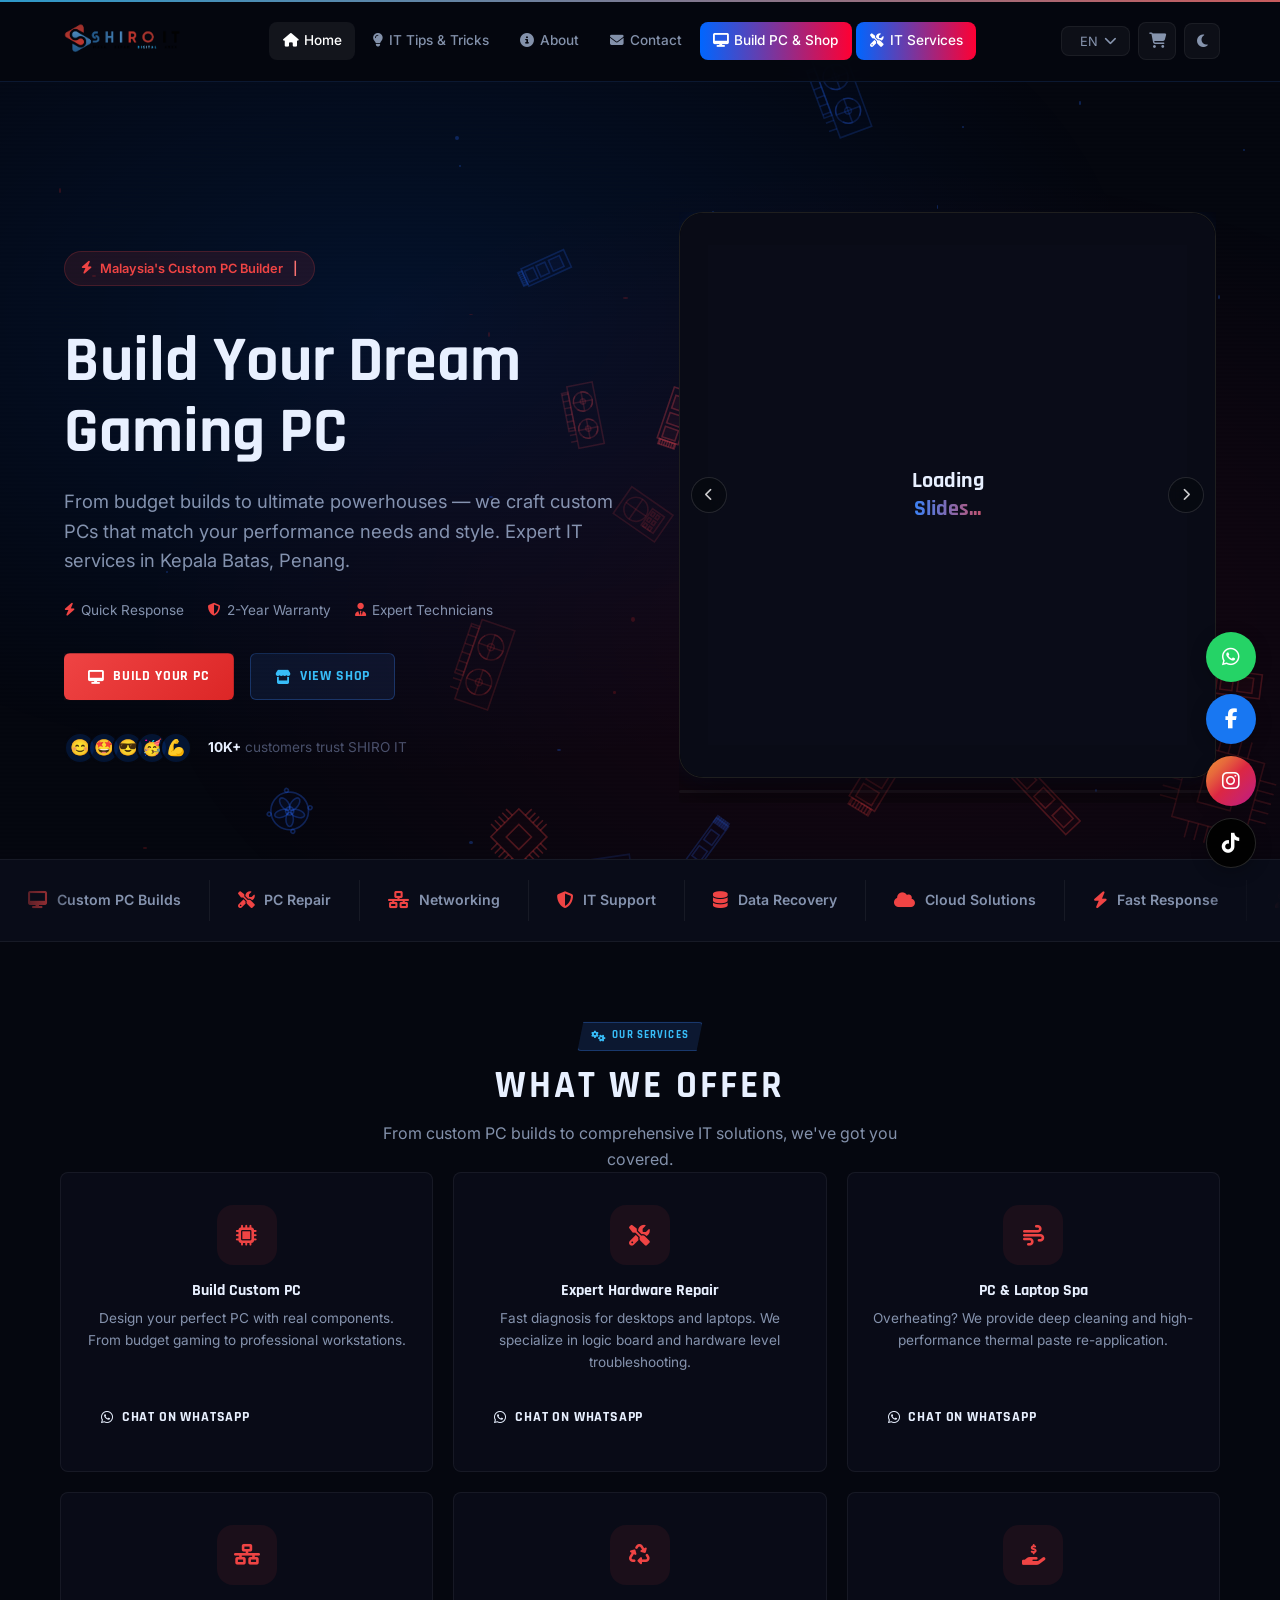
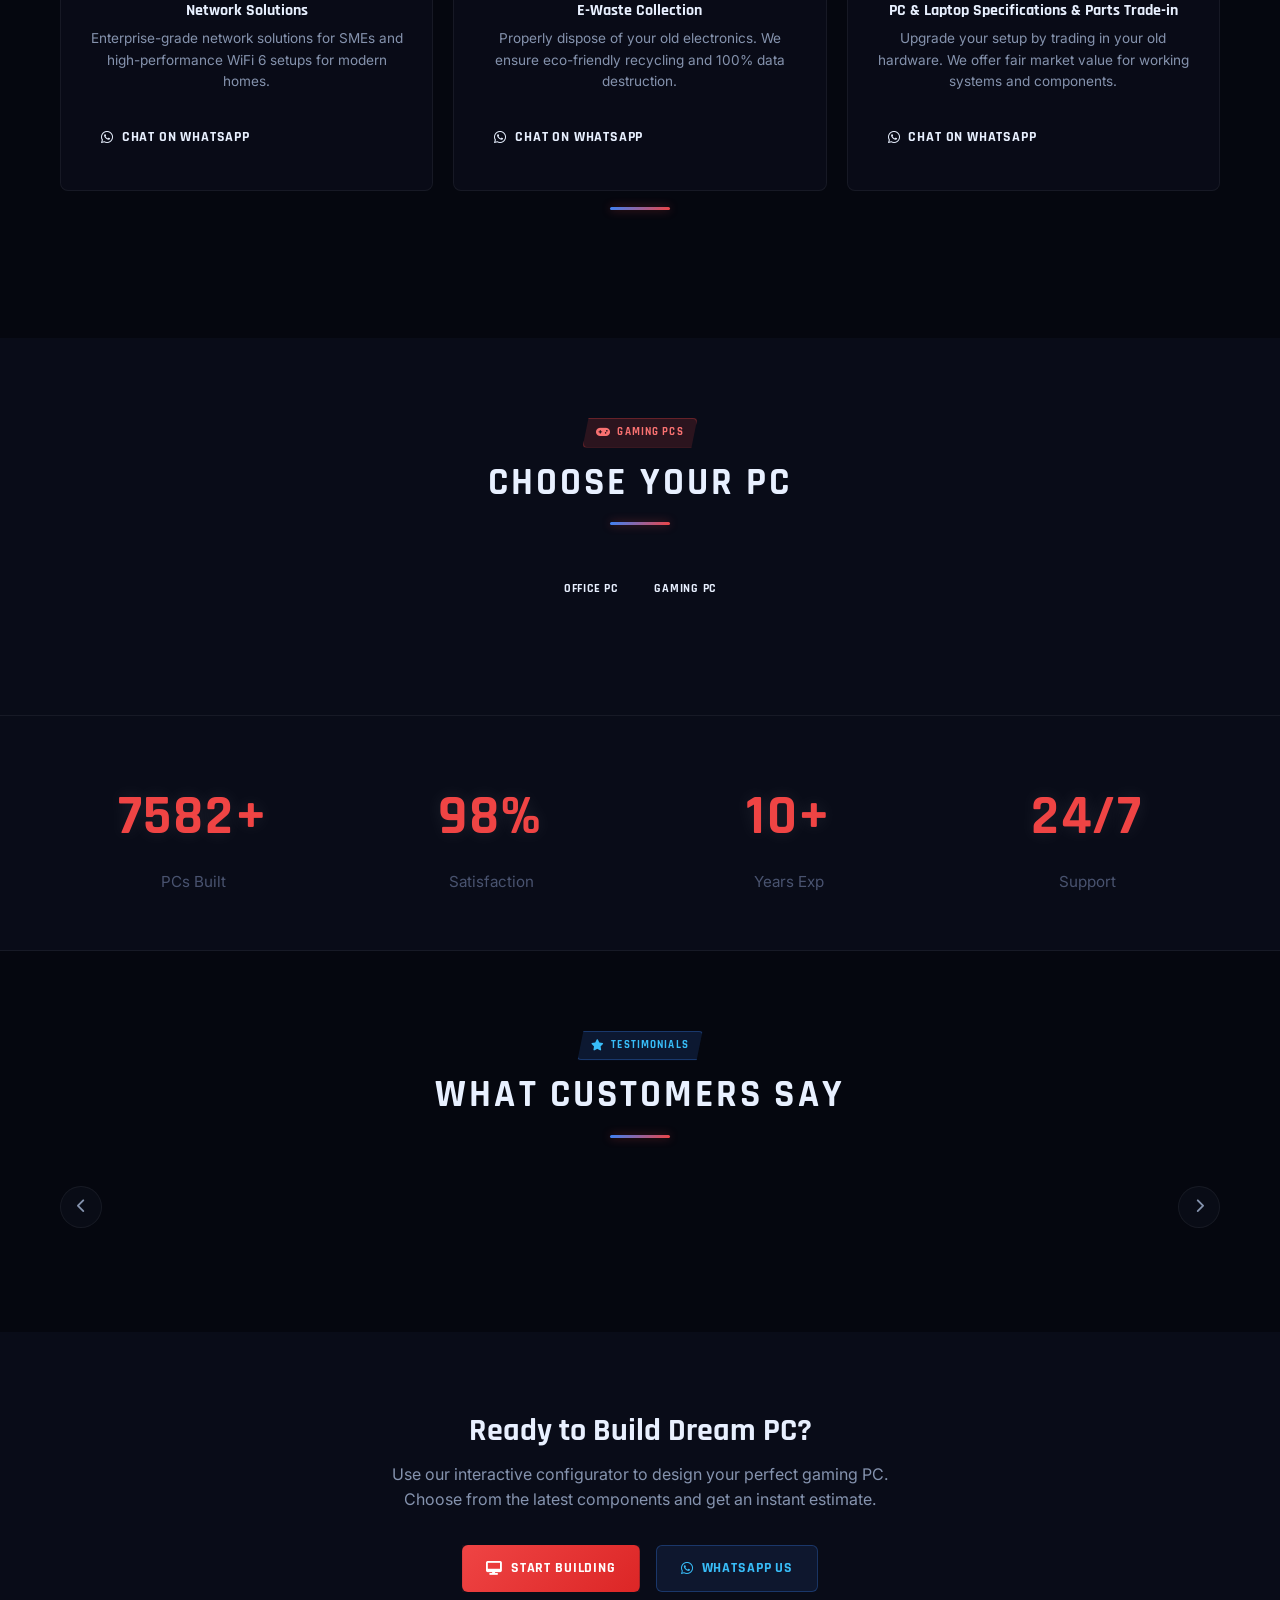
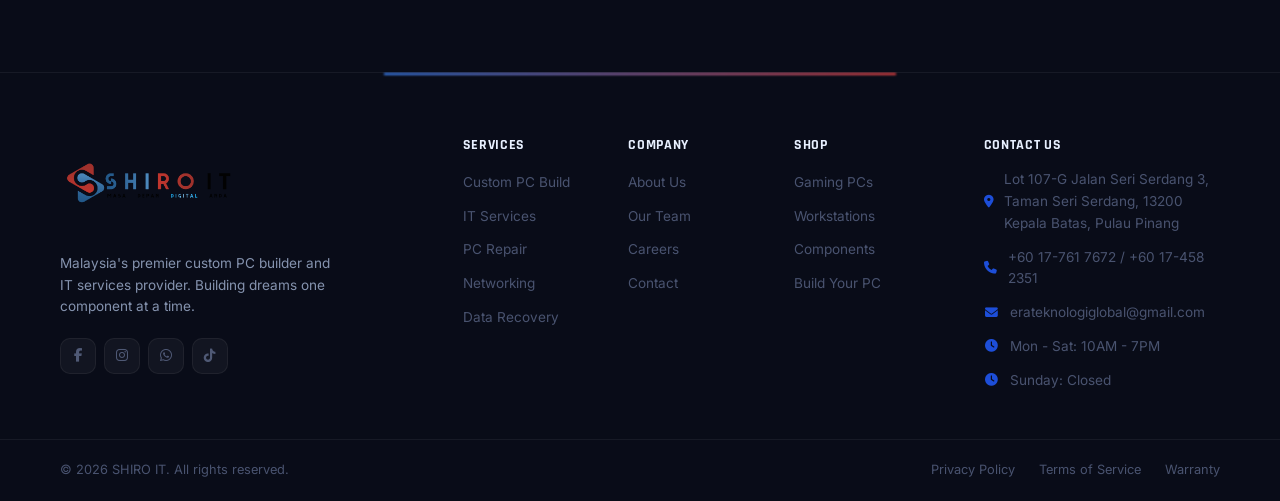
==== commit ef0657e2: "feat: replace E-Waste Collection service with System Consultation and Budget PC card" ====
--- a/shiro-v2.html
+++ b/shiro-v2.html
@@ -1009,18 +1009,18 @@
             <section class="section">
                 <div class="container">
                     <div class="services-detail-grid">
-                        <!-- E-Waste Collection -->
+                        <!-- System Consultation and Budget PC -->
                         <div class="card service-detail-card svc-green">
-                            <div class="svc-icon"><i class="fas fa-recycle"></i></div>
-                            <h3 data-translate="svc_ewaste_title">E-Waste Collection</h3>
-                            <p data-translate="svc_ewaste_desc">Properly dispose of your old electronics. We ensure eco-friendly recycling and 100% data destruction.</p>
+                            <div class="svc-icon"><i class="fas fa-desktop"></i></div>
+                            <h3 data-translate="svc_ewaste_title">System Consultation and Budget PC</h3>
+                            <p data-translate="svc_ewaste_desc">Get expert advice on building or upgrading your PC. We help you choose the best components for your needs and budget.</p>
                             <div class="svc-features">
-                                <span data-translate="svc_ewaste_f1"><i class="fas fa-check"></i> Eco-Friendly Disposal</span>
-                                <span data-translate="svc_ewaste_f2"><i class="fas fa-check"></i> Certified Data Destruction</span>
-                                <span data-translate="svc_ewaste_f3"><i class="fas fa-check"></i> Component Recycling</span>
-                                <span data-translate="svc_ewaste_f4"><i class="fas fa-check"></i> Small & Large Batch Pickup</span>
-                            </div>
-                            <button onclick="openServiceBooking('E-Waste Collection')" class="svc-cta" data-translate="svc_ewaste_cta">Schedule a Pickup <i class="fas fa-arrow-right"></i></button>
+                                <span data-translate="svc_ewaste_f1"><i class="fas fa-check"></i> Personalized Consultation</span>
+                                <span data-translate="svc_ewaste_f2"><i class="fas fa-check"></i> Budget-Optimized Builds</span>
+                                <span data-translate="svc_ewaste_f3"><i class="fas fa-check"></i> Component Selection Support</span>
+                                <span data-translate="svc_ewaste_f4"><i class="fas fa-check"></i> Upgrade & Compatibility Advice</span>
+                            </div>
+                            <button onclick="openServiceBooking('System Consultation and Budget PC')" class="svc-cta" data-translate="svc_ewaste_cta">Book a Consultation <i class="fas fa-arrow-right"></i></button>
                         </div>
                         
                         <!-- Repair -->
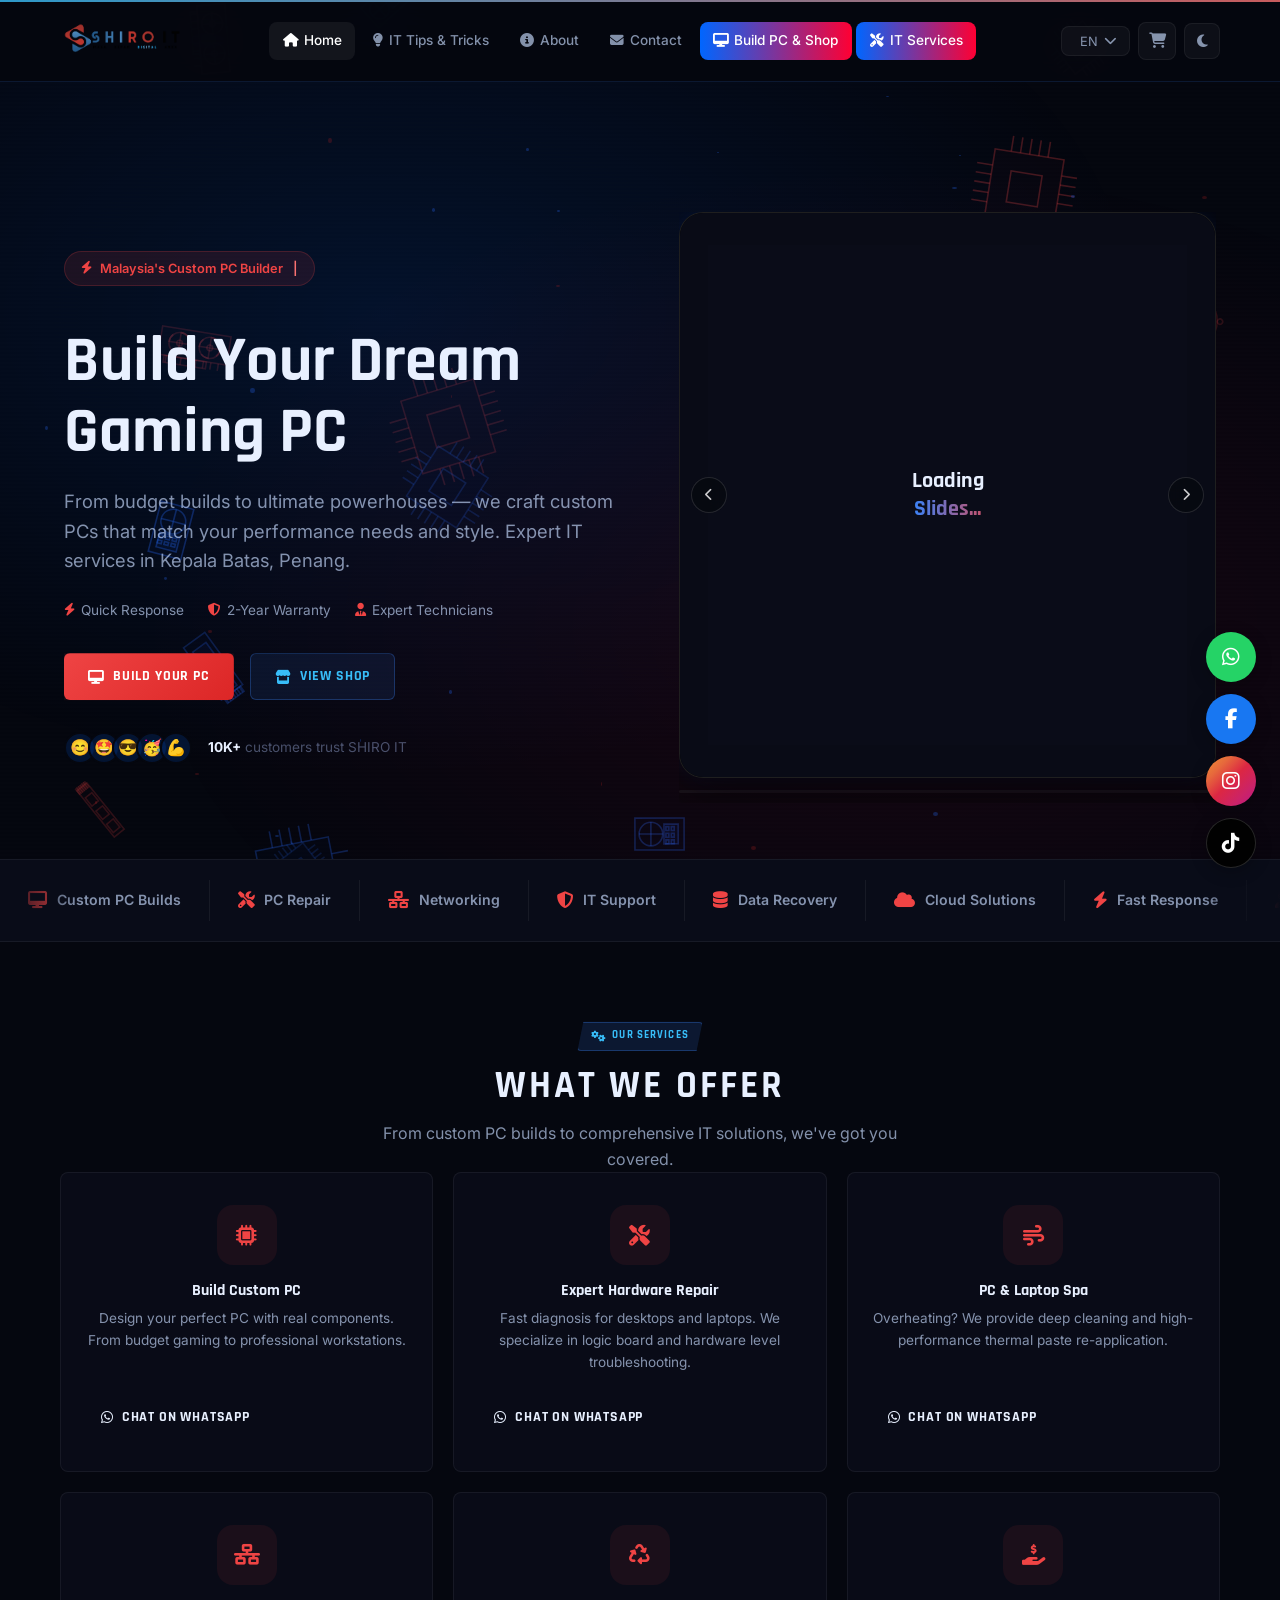
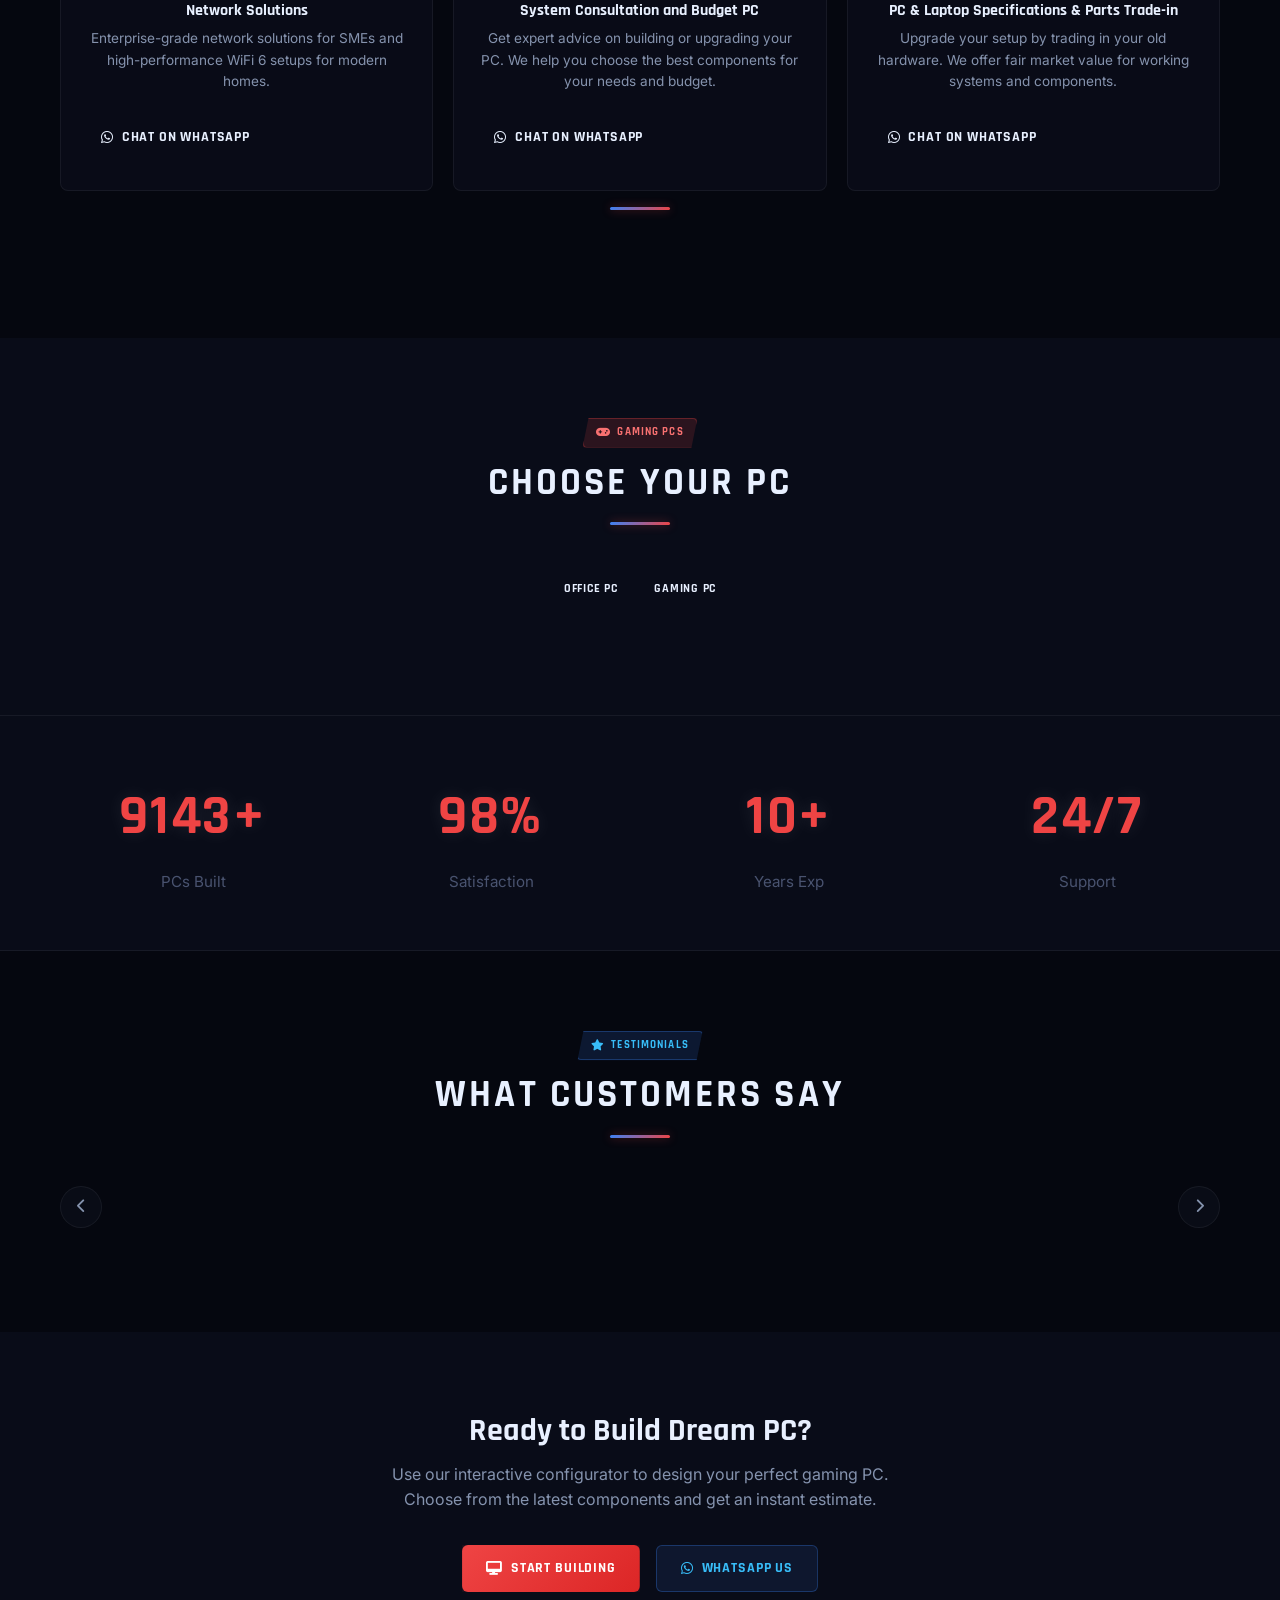
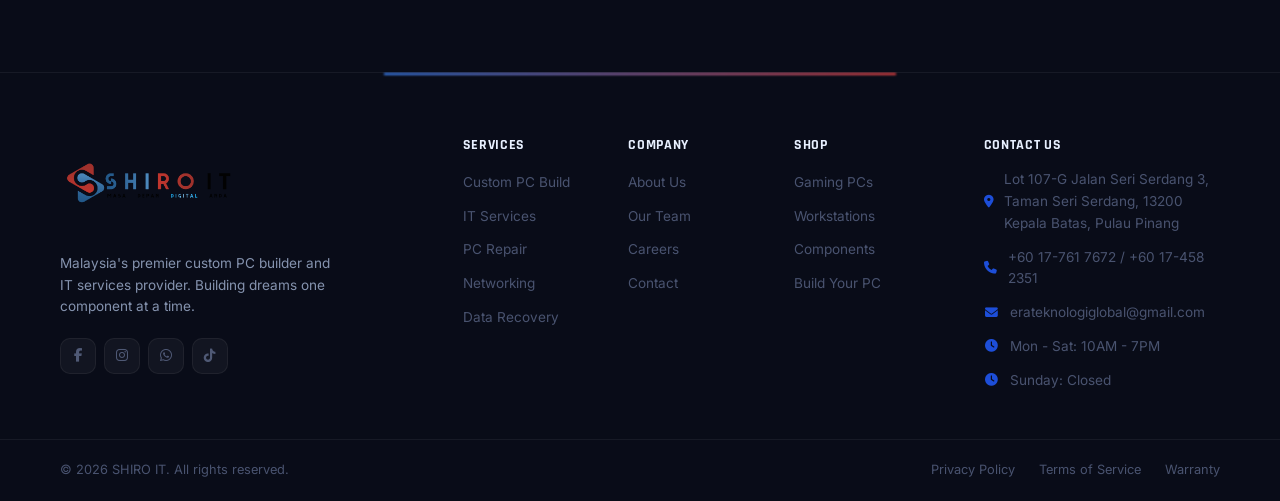
==== commit a6ab83f6: "feat: add translation attributes to services marquee and update localization files" ====
--- a/shiro-v2.html
+++ b/shiro-v2.html
@@ -207,23 +207,23 @@
             <div class="services-marquee-section">
                 <div class="marquee-track-wrapper">
                     <div class="marquee-track" id="servicesMarquee">
-                        <div class="marquee-item"><i class="fas fa-desktop"></i><span>Custom PC Builds</span></div>
-                        <div class="marquee-item"><i class="fas fa-tools"></i><span>PC Repair</span></div>
-                        <div class="marquee-item"><i class="fas fa-network-wired"></i><span>Networking</span></div>
-                        <div class="marquee-item"><i class="fas fa-shield-alt"></i><span>IT Support</span></div>
-                        <div class="marquee-item"><i class="fas fa-database"></i><span>Data Recovery</span></div>
-                        <div class="marquee-item"><i class="fas fa-cloud"></i><span>Cloud Solutions</span></div>
-                        <div class="marquee-item"><i class="fas fa-bolt"></i><span>Fast Response</span></div>
-                        <div class="marquee-item"><i class="fas fa-user-tie"></i><span>Expert Technicians</span></div>
+                        <div class="marquee-item"><i class="fas fa-desktop"></i><span data-translate="mq_custom_pc">Custom PC Builds</span></div>
+                        <div class="marquee-item"><i class="fas fa-tools"></i><span data-translate="mq_pc_repair">PC Repair</span></div>
+                        <div class="marquee-item"><i class="fas fa-network-wired"></i><span data-translate="mq_networking">Networking</span></div>
+                        <div class="marquee-item"><i class="fas fa-shield-alt"></i><span data-translate="mq_it_support">IT Support</span></div>
+                        <div class="marquee-item"><i class="fas fa-database"></i><span data-translate="mq_data_recovery">Data Recovery</span></div>
+                        <div class="marquee-item"><i class="fas fa-cloud"></i><span data-translate="mq_cloud_solutions">Cloud Solutions</span></div>
+                        <div class="marquee-item"><i class="fas fa-bolt"></i><span data-translate="mq_fast_response">Fast Response</span></div>
+                        <div class="marquee-item"><i class="fas fa-user-tie"></i><span data-translate="mq_expert_technicians">Expert Technicians</span></div>
                         <!-- Duplicated for seamless loop -->
-                        <div class="marquee-item"><i class="fas fa-desktop"></i><span>Custom PC Builds</span></div>
-                        <div class="marquee-item"><i class="fas fa-tools"></i><span>PC Repair</span></div>
-                        <div class="marquee-item"><i class="fas fa-network-wired"></i><span>Networking</span></div>
-                        <div class="marquee-item"><i class="fas fa-shield-alt"></i><span>IT Support</span></div>
-                        <div class="marquee-item"><i class="fas fa-database"></i><span>Data Recovery</span></div>
-                        <div class="marquee-item"><i class="fas fa-cloud"></i><span>Cloud Solutions</span></div>
-                        <div class="marquee-item"><i class="fas fa-bolt"></i><span>Fast Response</span></div>
-                        <div class="marquee-item"><i class="fas fa-user-tie"></i><span>Expert Technicians</span></div>
+                        <div class="marquee-item"><i class="fas fa-desktop"></i><span data-translate="mq_custom_pc">Custom PC Builds</span></div>
+                        <div class="marquee-item"><i class="fas fa-tools"></i><span data-translate="mq_pc_repair">PC Repair</span></div>
+                        <div class="marquee-item"><i class="fas fa-network-wired"></i><span data-translate="mq_networking">Networking</span></div>
+                        <div class="marquee-item"><i class="fas fa-shield-alt"></i><span data-translate="mq_it_support">IT Support</span></div>
+                        <div class="marquee-item"><i class="fas fa-database"></i><span data-translate="mq_data_recovery">Data Recovery</span></div>
+                        <div class="marquee-item"><i class="fas fa-cloud"></i><span data-translate="mq_cloud_solutions">Cloud Solutions</span></div>
+                        <div class="marquee-item"><i class="fas fa-bolt"></i><span data-translate="mq_fast_response">Fast Response</span></div>
+                        <div class="marquee-item"><i class="fas fa-user-tie"></i><span data-translate="mq_expert_technicians">Expert Technicians</span></div>
                     </div>
                 </div>
             </div>
@@ -1735,11 +1735,26 @@
             </button>
             <div class="comp-modal-body">
                 <div class="comp-modal-img-wrap" id="compModalImgWrap">
-                    <img id="compModalImg" src="" alt="Component Picture" onclick="this.classList.toggle('zoomed')">
-                    <div class="comp-modal-zoom-hint"><i class="fas fa-search-plus"></i> Click image to zoom</div>
-                    <button class="comp-modal-fullres-btn" onclick="event.stopPropagation(); if(document.getElementById('compModalImg').src) window.open(document.getElementById('compModalImg').src, '_blank')" title="Open full resolution photo in new tab">
-                        <i class="fas fa-external-link-alt"></i> Full Image
-                    </button>
+                    <div class="comp-modal-img-stage" id="compModalImgStage">
+                        <img id="compModalImg" src="" alt="Component Picture">
+                    </div>
+                    <div class="comp-modal-zoom-hint" id="compModalZoomHint">
+                        <i class="fas fa-search-plus"></i> Click, Drag or Scroll to Zoom & Pan
+                    </div>
+                    <div class="comp-modal-toolbar">
+                        <button type="button" class="comp-modal-tool-btn" onclick="zoomModalImage(0.3)" title="Zoom In">
+                            <i class="fas fa-search-plus"></i>
+                        </button>
+                        <button type="button" class="comp-modal-tool-btn" onclick="zoomModalImage(-0.3)" title="Zoom Out">
+                            <i class="fas fa-search-minus"></i>
+                        </button>
+                        <button type="button" class="comp-modal-tool-btn" onclick="resetModalImageZoom()" title="Reset Zoom">
+                            <i class="fas fa-sync-alt"></i>
+                        </button>
+                        <button type="button" class="comp-modal-tool-btn comp-modal-fullres-btn" onclick="event.stopPropagation(); if(document.getElementById('compModalImg').src) window.open(document.getElementById('compModalImg').src, '_blank')" title="Open Full Resolution Photo in New Tab">
+                            <i class="fas fa-external-link-alt"></i> Full Image
+                        </button>
+                    </div>
                 </div>
                 <div class="comp-modal-info">
                     <div class="comp-modal-header">
--- a/shiro-v3.css
+++ b/shiro-v3.css
@@ -68,6 +68,73 @@
   --gradient-card:  rgba(232, 232, 245, 0.92);
   --accent:       #2563eb;
   --accent-glow:  rgba(37, 99, 235, 0.25);
+}
+
+/* ========== GLOBAL GAMING CUSTOM SCROLLBAR ========== */
+/* Standard Firefox Scrollbar */
+* {
+  scrollbar-width: thin;
+  scrollbar-color: rgba(56, 189, 248, 0.5) rgba(10, 13, 24, 0.7);
+}
+
+body.light * {
+  scrollbar-color: rgba(37, 99, 235, 0.5) rgba(228, 228, 238, 0.8);
+}
+
+/* WebKit Scrollbars (Chrome, Edge, Safari, Opera) */
+::-webkit-scrollbar {
+  width: 7px;
+  height: 7px;
+}
+
+::-webkit-scrollbar-track {
+  background: rgba(10, 13, 24, 0.75);
+  border-radius: 8px;
+  border: 1px solid rgba(255, 255, 255, 0.04);
+}
+
+::-webkit-scrollbar-thumb {
+  background: linear-gradient(180deg, #3b82f6, #38bdf8);
+  border-radius: 8px;
+  box-shadow: inset 0 0 4px rgba(0, 0, 0, 0.3), 0 0 8px rgba(56, 189, 248, 0.35);
+  transition: background 0.3s ease, box-shadow 0.3s ease;
+}
+
+::-webkit-scrollbar-thumb:hover {
+  background: linear-gradient(180deg, #60a5fa, #38bdf8);
+  box-shadow: 0 0 12px rgba(56, 189, 248, 0.75);
+}
+
+::-webkit-scrollbar-thumb:active {
+  background: linear-gradient(180deg, #2563eb, #0284c7);
+  box-shadow: 0 0 16px rgba(56, 189, 248, 0.9);
+}
+
+/* Hide native scrollbar arrow buttons */
+::-webkit-scrollbar-button {
+  display: none;
+  width: 0;
+  height: 0;
+}
+
+::-webkit-scrollbar-corner {
+  background: rgba(10, 13, 24, 0.8);
+}
+
+/* Light mode overrides */
+body.light ::-webkit-scrollbar-track {
+  background: rgba(228, 228, 238, 0.8);
+  border: 1px solid rgba(30, 58, 138, 0.08);
+}
+
+body.light ::-webkit-scrollbar-thumb {
+  background: linear-gradient(180deg, #3b82f6, #2563eb);
+  box-shadow: 0 0 6px rgba(37, 99, 235, 0.3);
+}
+
+body.light ::-webkit-scrollbar-thumb:hover {
+  background: linear-gradient(180deg, #2563eb, #1d4ed8);
+  box-shadow: 0 0 10px rgba(37, 99, 235, 0.5);
 }
 
 /* ========== ANIMATED BACKGROUND ========== */
@@ -360,6 +427,19 @@
   padding: 0 1.25rem;
 }
 
+/* Widescreen / PC Monitor Scaling */
+@media (min-width: 1400px) {
+  .container {
+    max-width: 1360px;
+  }
+}
+
+@media (min-width: 1600px) {
+  .container {
+    max-width: 1440px;
+  }
+}
+
 /* ========== UTILITY ========== */
 /* NOTE: .gradient-text animated styles are defined above in the @supports block.
    Do not override background/text-fill here or text becomes invisible. */
@@ -2381,14 +2461,20 @@
   flex: 1;
 }
 .build-cat-tabs::-webkit-scrollbar {
-  height: 3px;
+  height: 5px;
 }
 .build-cat-tabs::-webkit-scrollbar-track {
-  background: transparent;
+  background: rgba(10, 13, 24, 0.6);
+  border-radius: 10px;
 }
 .build-cat-tabs::-webkit-scrollbar-thumb {
-  background: var(--border-color);
+  background: linear-gradient(90deg, #3b82f6, #38bdf8);
   border-radius: 10px;
+  box-shadow: 0 0 6px rgba(56, 189, 248, 0.4);
+}
+.build-cat-tabs::-webkit-scrollbar-thumb:hover {
+  background: linear-gradient(90deg, #60a5fa, #38bdf8);
+  box-shadow: 0 0 10px rgba(56, 189, 248, 0.7);
 }
 .scroll-arrow {
   background: transparent;
@@ -2991,11 +3077,11 @@
 }
 
 .summary-card::-webkit-scrollbar {
-  width: 5px;
+  width: 6px;
 }
 .summary-card::-webkit-scrollbar-thumb {
-  background: rgba(255, 255, 255, 0.12);
-  border-radius: 4px;
+  background: linear-gradient(180deg, #3b82f6, #38bdf8);
+  border-radius: 6px;
 }
 .summary-card:hover {
   transform: none;
@@ -5726,15 +5812,17 @@
   width: 6px;
 }
 .summary-card::-webkit-scrollbar-track {
-  background: rgba(255, 255, 255, 0.02);
+  background: rgba(10, 13, 24, 0.6);
   border-radius: 8px;
 }
 .summary-card::-webkit-scrollbar-thumb {
-  background: rgba(255, 255, 255, 0.15);
+  background: linear-gradient(180deg, #3b82f6, #38bdf8);
   border-radius: 8px;
+  box-shadow: 0 0 6px rgba(56, 189, 248, 0.4);
 }
 .summary-card::-webkit-scrollbar-thumb:hover {
-  background: rgba(255, 255, 255, 0.25);
+  background: linear-gradient(180deg, #60a5fa, #38bdf8);
+  box-shadow: 0 0 10px rgba(56, 189, 248, 0.7);
 }
 
 /* Make Your Build panel internally scrollable */
@@ -5754,15 +5842,17 @@
   width: 6px;
 }
 .summary-items::-webkit-scrollbar-track {
-  background: rgba(255, 255, 255, 0.02);
+  background: rgba(10, 13, 24, 0.6);
   border-radius: 8px;
 }
 .summary-items::-webkit-scrollbar-thumb {
-  background: rgba(255, 255, 255, 0.15);
+  background: linear-gradient(180deg, #3b82f6, #38bdf8);
   border-radius: 8px;
+  box-shadow: 0 0 6px rgba(56, 189, 248, 0.4);
 }
 .summary-items::-webkit-scrollbar-thumb:hover {
-  background: rgba(255, 255, 255, 0.25);
+  background: linear-gradient(180deg, #60a5fa, #38bdf8);
+  box-shadow: 0 0 10px rgba(56, 189, 248, 0.7);
 }
 
 /* ========== CART SUMMARY ITEMS ========== */
@@ -6447,5 +6537,18 @@
   color: #334155;
 }
 
-
-
+/* ========== MAP CONTAINER ========== */
+.map-container {
+  width: 100%;
+  border-radius: var(--radius-lg);
+  overflow: hidden;
+  box-shadow: 0 4px 20px rgba(0, 0, 0, 0.3);
+  border: 1px solid var(--border-color);
+  background: var(--bg-card);
+}
+.map-container iframe {
+  width: 100%;
+  height: 400px;
+  display: block;
+  border: none;
+}
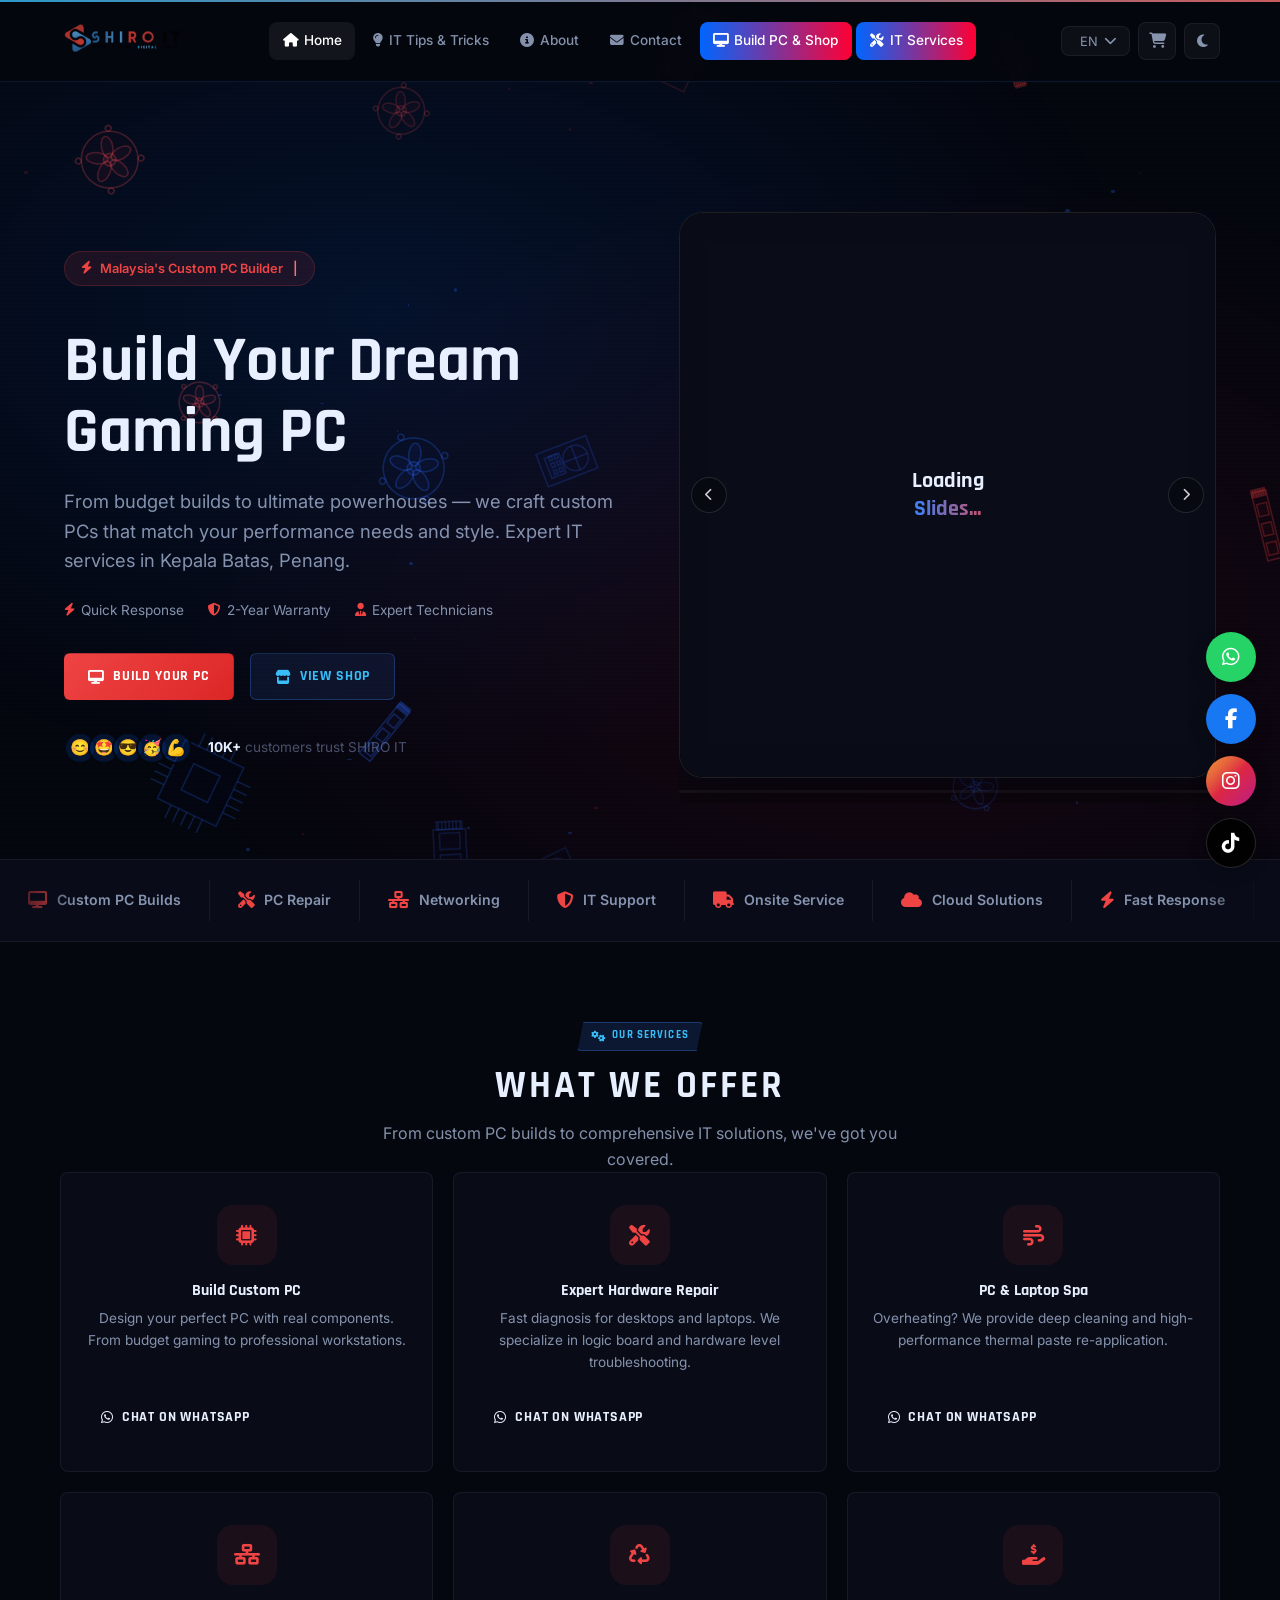
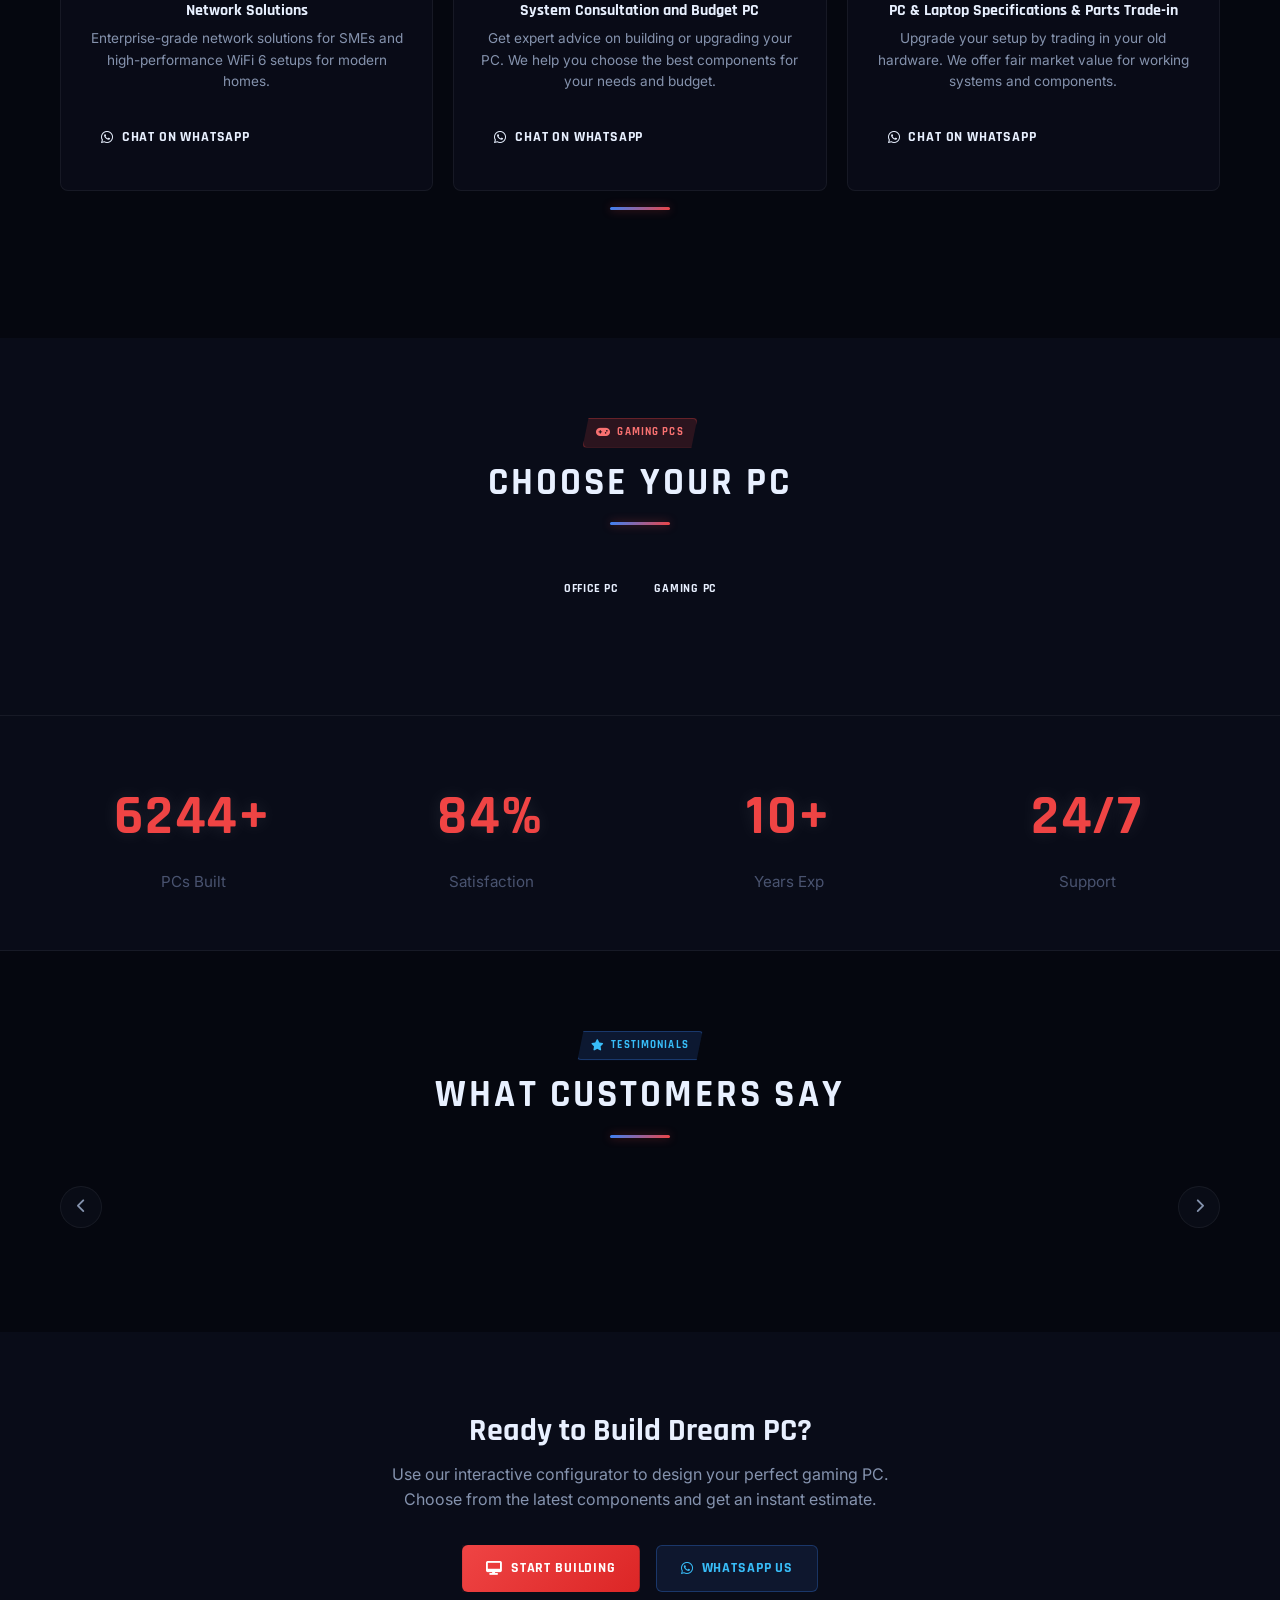
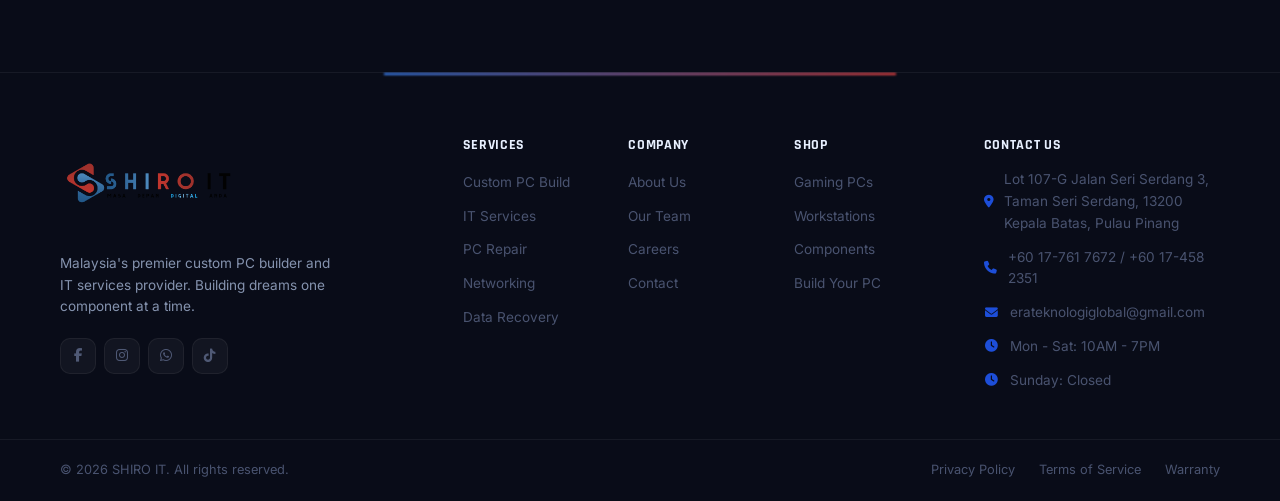
==== commit 77a95202: "refactor: replace data recovery service with onsite service and update terminology for technicians" ====
--- a/shiro-v2.html
+++ b/shiro-v2.html
@@ -211,7 +211,7 @@
                         <div class="marquee-item"><i class="fas fa-tools"></i><span data-translate="mq_pc_repair">PC Repair</span></div>
                         <div class="marquee-item"><i class="fas fa-network-wired"></i><span data-translate="mq_networking">Networking</span></div>
                         <div class="marquee-item"><i class="fas fa-shield-alt"></i><span data-translate="mq_it_support">IT Support</span></div>
-                        <div class="marquee-item"><i class="fas fa-database"></i><span data-translate="mq_data_recovery">Data Recovery</span></div>
+                        <div class="marquee-item"><i class="fas fa-truck"></i><span data-translate="mq_onsite_service">Onsite Service</span></div>
                         <div class="marquee-item"><i class="fas fa-cloud"></i><span data-translate="mq_cloud_solutions">Cloud Solutions</span></div>
                         <div class="marquee-item"><i class="fas fa-bolt"></i><span data-translate="mq_fast_response">Fast Response</span></div>
                         <div class="marquee-item"><i class="fas fa-user-tie"></i><span data-translate="mq_expert_technicians">Expert Technicians</span></div>
@@ -220,7 +220,7 @@
                         <div class="marquee-item"><i class="fas fa-tools"></i><span data-translate="mq_pc_repair">PC Repair</span></div>
                         <div class="marquee-item"><i class="fas fa-network-wired"></i><span data-translate="mq_networking">Networking</span></div>
                         <div class="marquee-item"><i class="fas fa-shield-alt"></i><span data-translate="mq_it_support">IT Support</span></div>
-                        <div class="marquee-item"><i class="fas fa-database"></i><span data-translate="mq_data_recovery">Data Recovery</span></div>
+                        <div class="marquee-item"><i class="fas fa-truck"></i><span data-translate="mq_onsite_service">Onsite Service</span></div>
                         <div class="marquee-item"><i class="fas fa-cloud"></i><span data-translate="mq_cloud_solutions">Cloud Solutions</span></div>
                         <div class="marquee-item"><i class="fas fa-bolt"></i><span data-translate="mq_fast_response">Fast Response</span></div>
                         <div class="marquee-item"><i class="fas fa-user-tie"></i><span data-translate="mq_expert_technicians">Expert Technicians</span></div>
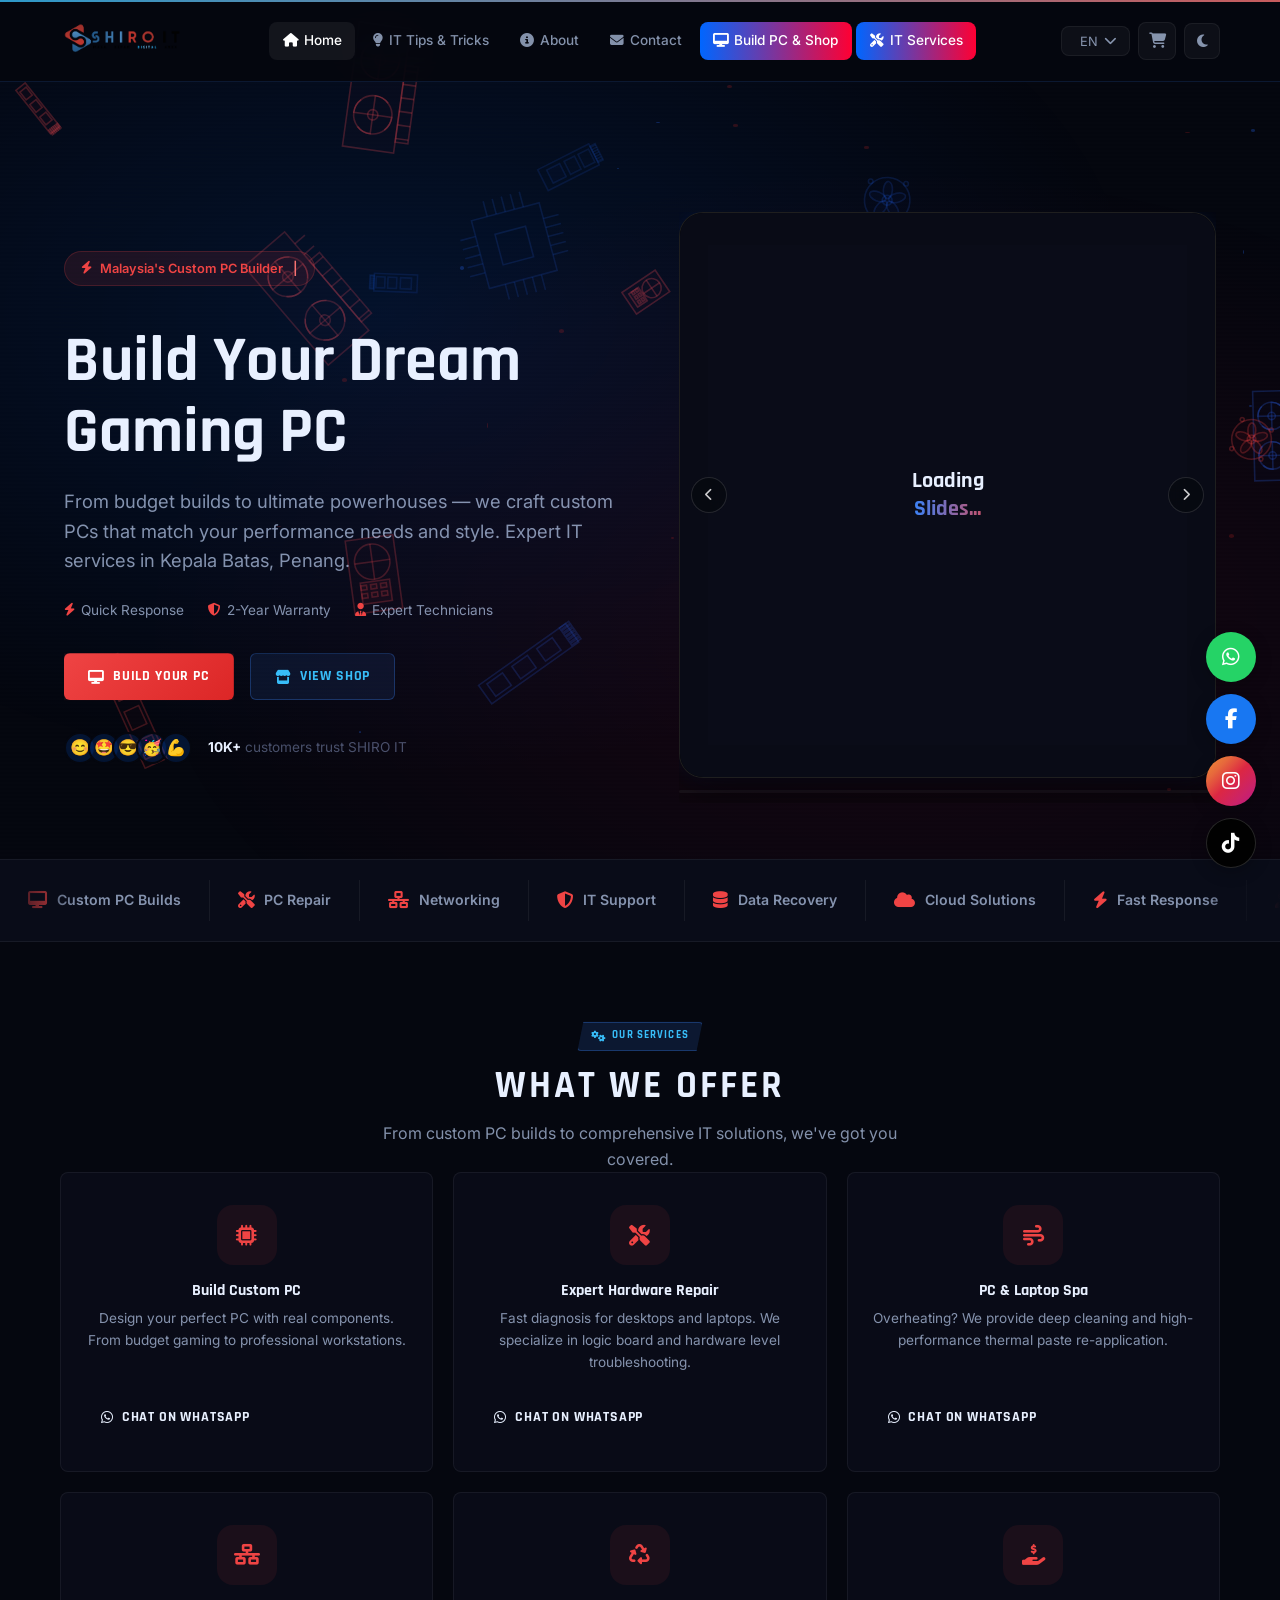
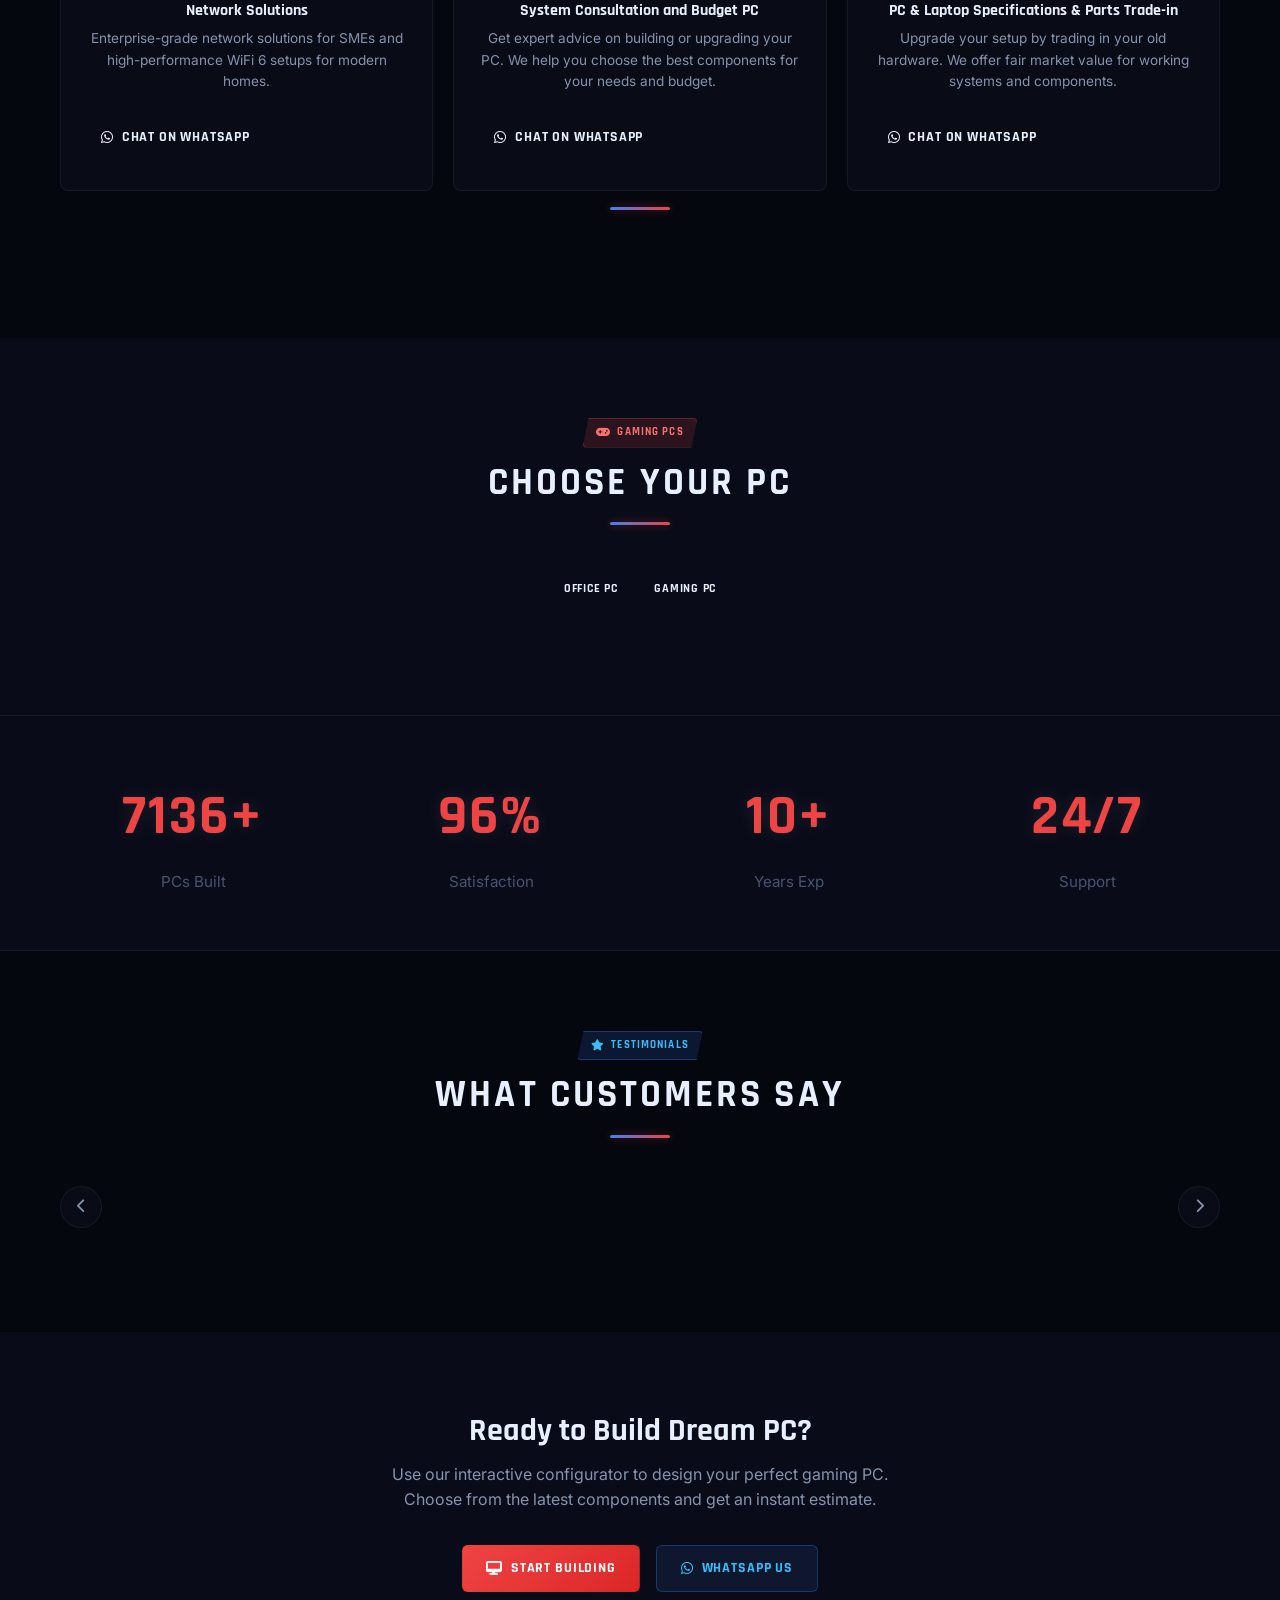
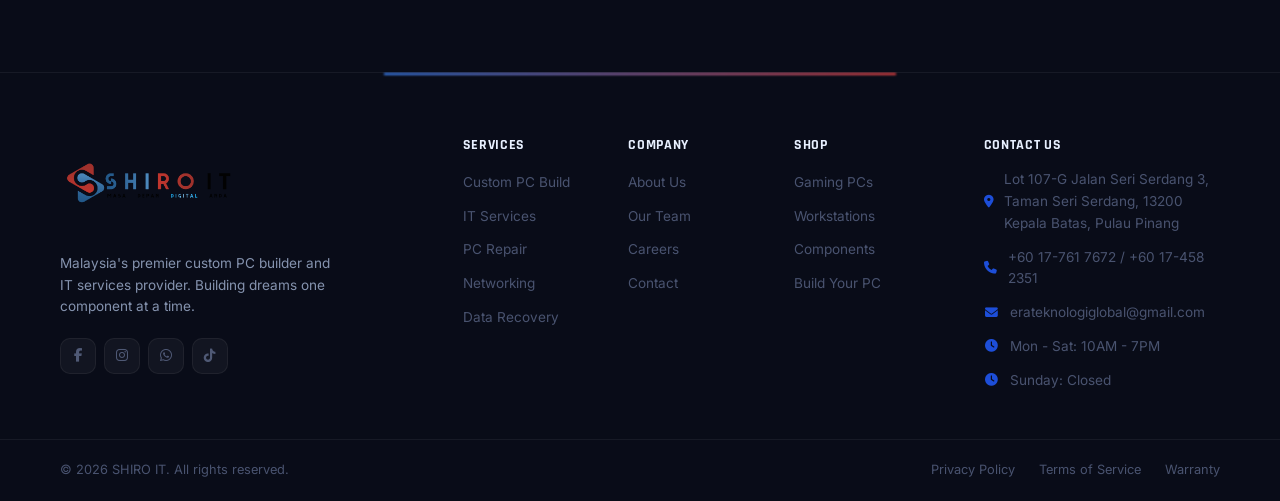
==== commit d6607b3b: "feat: add interactive zoom and pan controls to component modal image viewer" ====
--- a/shiro-v2.html
+++ b/shiro-v2.html
@@ -207,23 +207,23 @@
             <div class="services-marquee-section">
                 <div class="marquee-track-wrapper">
                     <div class="marquee-track" id="servicesMarquee">
-                        <div class="marquee-item"><i class="fas fa-desktop"></i><span data-translate="mq_custom_pc">Custom PC Builds</span></div>
-                        <div class="marquee-item"><i class="fas fa-tools"></i><span data-translate="mq_pc_repair">PC Repair</span></div>
-                        <div class="marquee-item"><i class="fas fa-network-wired"></i><span data-translate="mq_networking">Networking</span></div>
-                        <div class="marquee-item"><i class="fas fa-shield-alt"></i><span data-translate="mq_it_support">IT Support</span></div>
-                        <div class="marquee-item"><i class="fas fa-truck"></i><span data-translate="mq_onsite_service">Onsite Service</span></div>
-                        <div class="marquee-item"><i class="fas fa-cloud"></i><span data-translate="mq_cloud_solutions">Cloud Solutions</span></div>
-                        <div class="marquee-item"><i class="fas fa-bolt"></i><span data-translate="mq_fast_response">Fast Response</span></div>
-                        <div class="marquee-item"><i class="fas fa-user-tie"></i><span data-translate="mq_expert_technicians">Expert Technicians</span></div>
+                        <div class="marquee-item"><i class="fas fa-desktop"></i><span>Custom PC Builds</span></div>
+                        <div class="marquee-item"><i class="fas fa-tools"></i><span>PC Repair</span></div>
+                        <div class="marquee-item"><i class="fas fa-network-wired"></i><span>Networking</span></div>
+                        <div class="marquee-item"><i class="fas fa-shield-alt"></i><span>IT Support</span></div>
+                        <div class="marquee-item"><i class="fas fa-database"></i><span>Data Recovery</span></div>
+                        <div class="marquee-item"><i class="fas fa-cloud"></i><span>Cloud Solutions</span></div>
+                        <div class="marquee-item"><i class="fas fa-bolt"></i><span>Fast Response</span></div>
+                        <div class="marquee-item"><i class="fas fa-user-tie"></i><span>Expert Technicians</span></div>
                         <!-- Duplicated for seamless loop -->
-                        <div class="marquee-item"><i class="fas fa-desktop"></i><span data-translate="mq_custom_pc">Custom PC Builds</span></div>
-                        <div class="marquee-item"><i class="fas fa-tools"></i><span data-translate="mq_pc_repair">PC Repair</span></div>
-                        <div class="marquee-item"><i class="fas fa-network-wired"></i><span data-translate="mq_networking">Networking</span></div>
-                        <div class="marquee-item"><i class="fas fa-shield-alt"></i><span data-translate="mq_it_support">IT Support</span></div>
-                        <div class="marquee-item"><i class="fas fa-truck"></i><span data-translate="mq_onsite_service">Onsite Service</span></div>
-                        <div class="marquee-item"><i class="fas fa-cloud"></i><span data-translate="mq_cloud_solutions">Cloud Solutions</span></div>
-                        <div class="marquee-item"><i class="fas fa-bolt"></i><span data-translate="mq_fast_response">Fast Response</span></div>
-                        <div class="marquee-item"><i class="fas fa-user-tie"></i><span data-translate="mq_expert_technicians">Expert Technicians</span></div>
+                        <div class="marquee-item"><i class="fas fa-desktop"></i><span>Custom PC Builds</span></div>
+                        <div class="marquee-item"><i class="fas fa-tools"></i><span>PC Repair</span></div>
+                        <div class="marquee-item"><i class="fas fa-network-wired"></i><span>Networking</span></div>
+                        <div class="marquee-item"><i class="fas fa-shield-alt"></i><span>IT Support</span></div>
+                        <div class="marquee-item"><i class="fas fa-database"></i><span>Data Recovery</span></div>
+                        <div class="marquee-item"><i class="fas fa-cloud"></i><span>Cloud Solutions</span></div>
+                        <div class="marquee-item"><i class="fas fa-bolt"></i><span>Fast Response</span></div>
+                        <div class="marquee-item"><i class="fas fa-user-tie"></i><span>Expert Technicians</span></div>
                     </div>
                 </div>
             </div>
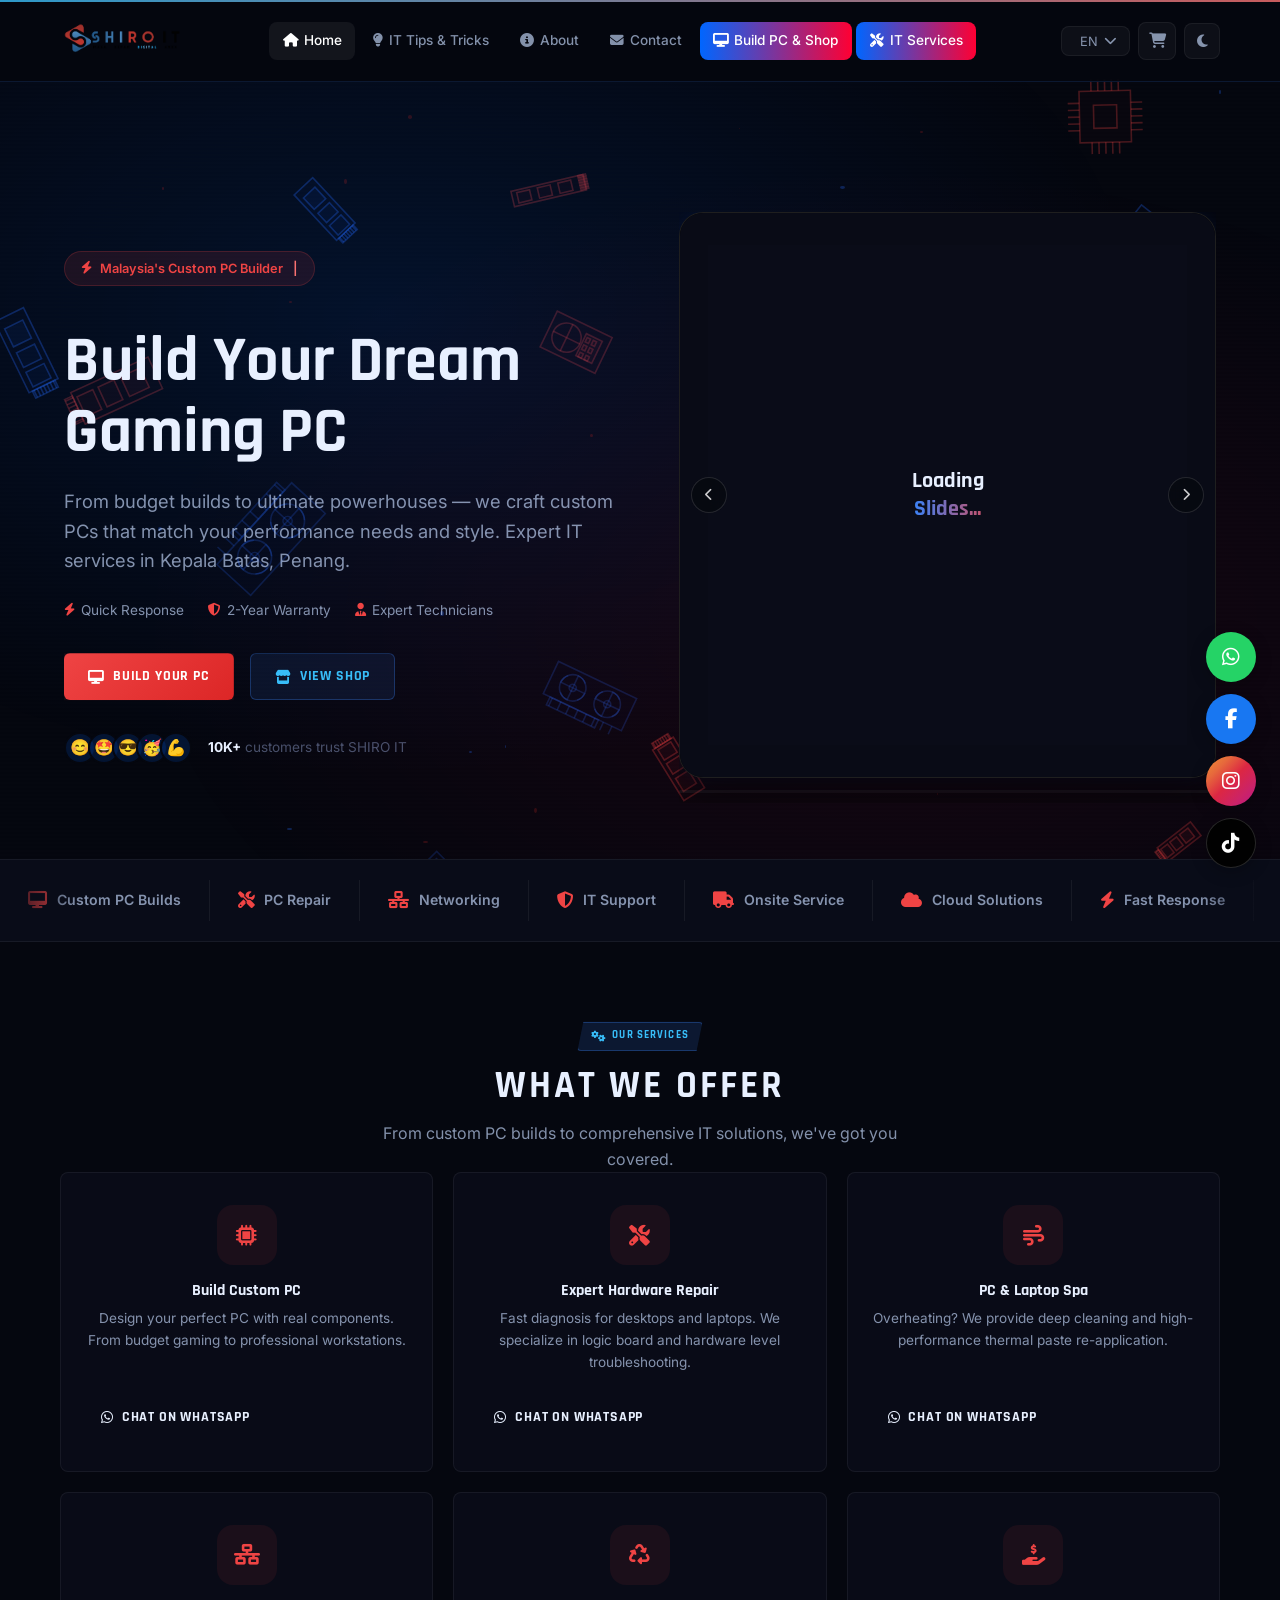
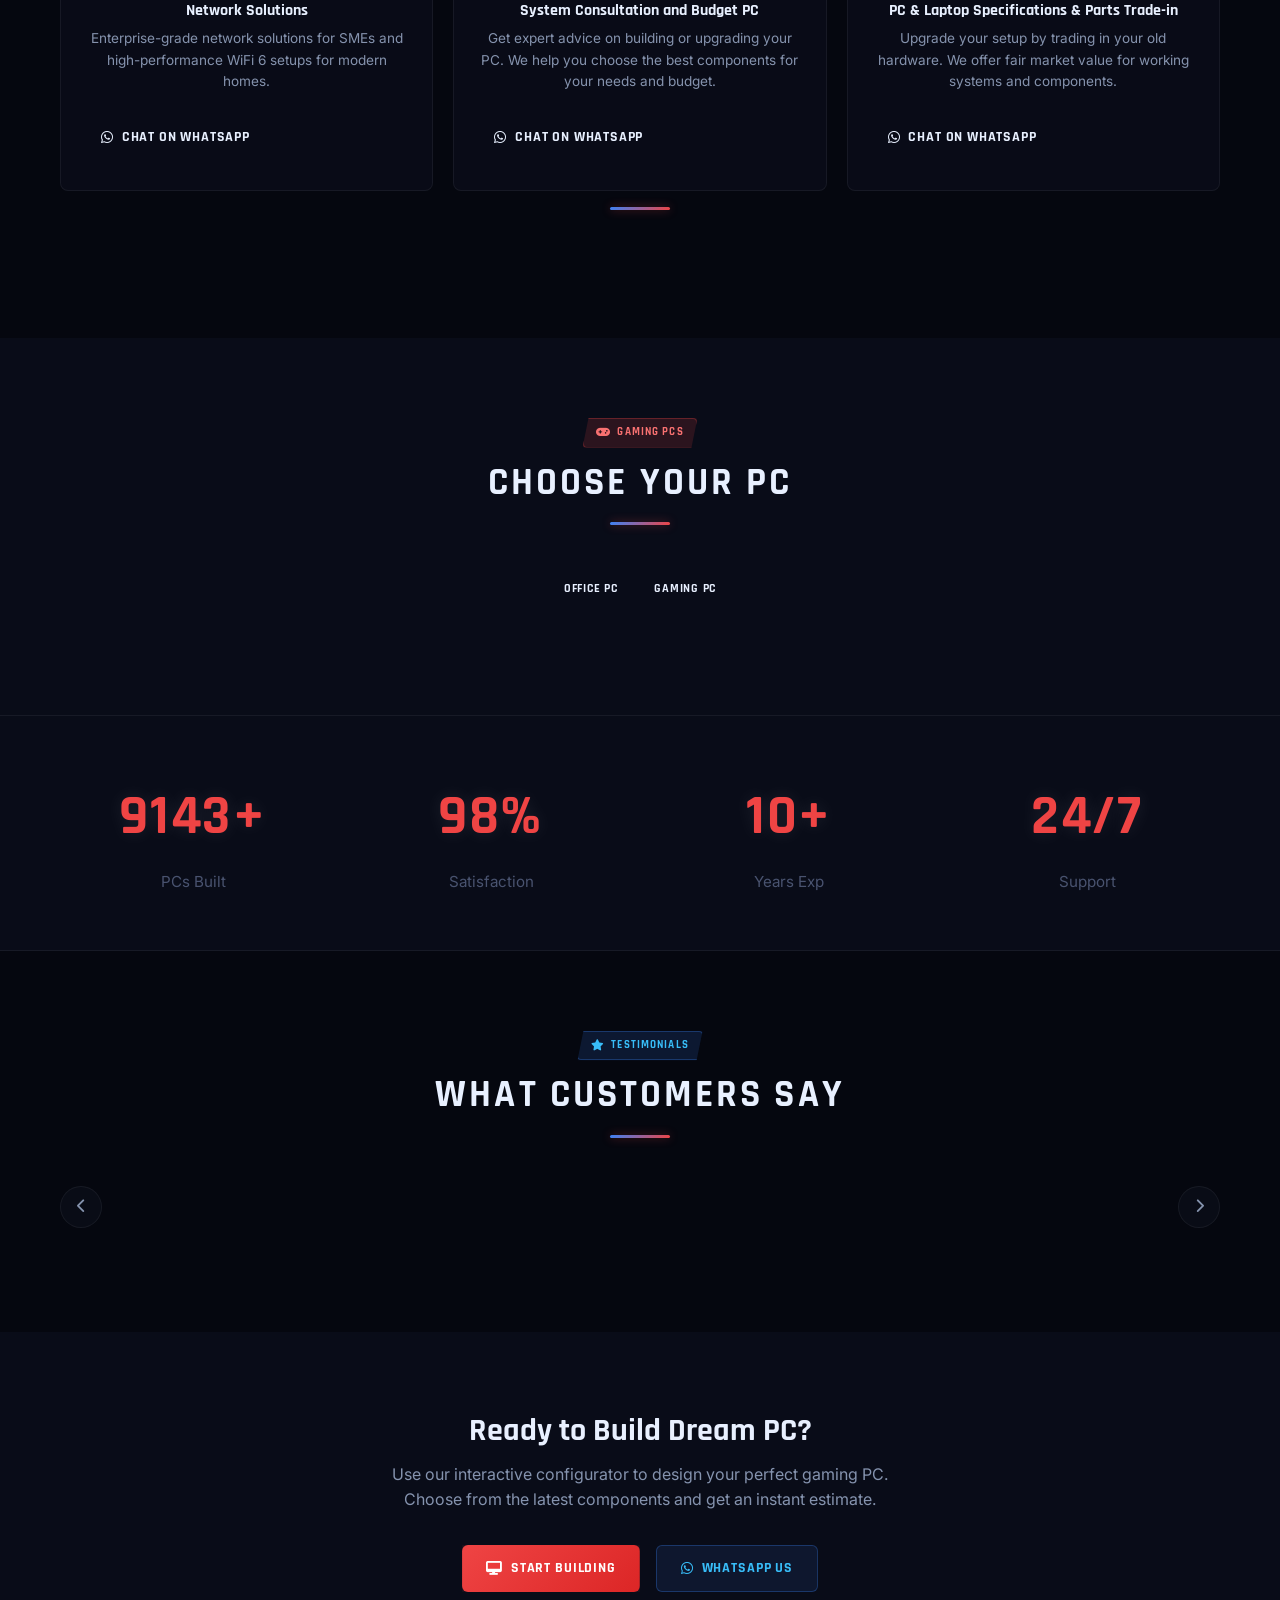
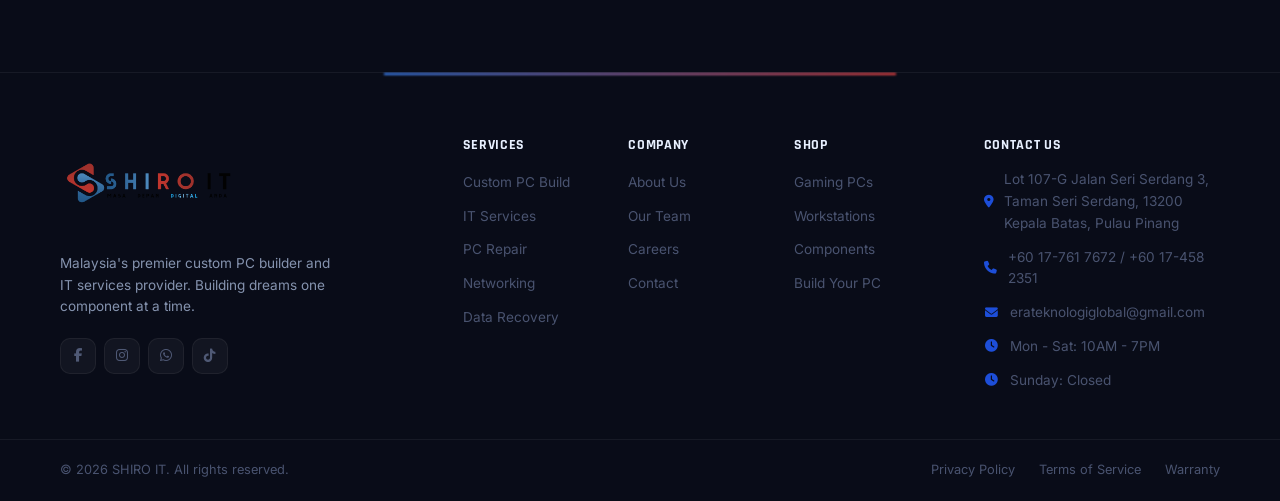
==== commit 4f115b84: "feat: add secret staff portal with login and dashboard UI and functionality" ====
--- a/shiro-v2.html
+++ b/shiro-v2.html
@@ -26,6 +26,9 @@
     <!-- CSS -->
     <link rel="stylesheet" href="shiro-v3.css?v=6">
     <link rel="stylesheet" href="festivals/festival.css?v=4">
+
+    <!-- Staff Portal (hidden — Shift+Ctrl+S) -->
+    <link rel="stylesheet" href="staff-portal.css?v=1">
 </head>
 
 <body>
@@ -207,23 +210,23 @@
             <div class="services-marquee-section">
                 <div class="marquee-track-wrapper">
                     <div class="marquee-track" id="servicesMarquee">
-                        <div class="marquee-item"><i class="fas fa-desktop"></i><span>Custom PC Builds</span></div>
-                        <div class="marquee-item"><i class="fas fa-tools"></i><span>PC Repair</span></div>
-                        <div class="marquee-item"><i class="fas fa-network-wired"></i><span>Networking</span></div>
-                        <div class="marquee-item"><i class="fas fa-shield-alt"></i><span>IT Support</span></div>
-                        <div class="marquee-item"><i class="fas fa-database"></i><span>Data Recovery</span></div>
-                        <div class="marquee-item"><i class="fas fa-cloud"></i><span>Cloud Solutions</span></div>
-                        <div class="marquee-item"><i class="fas fa-bolt"></i><span>Fast Response</span></div>
-                        <div class="marquee-item"><i class="fas fa-user-tie"></i><span>Expert Technicians</span></div>
+                        <div class="marquee-item"><i class="fas fa-desktop"></i><span data-translate="mq_custom_pc">Custom PC Builds</span></div>
+                        <div class="marquee-item"><i class="fas fa-tools"></i><span data-translate="mq_pc_repair">PC Repair</span></div>
+                        <div class="marquee-item"><i class="fas fa-network-wired"></i><span data-translate="mq_networking">Networking</span></div>
+                        <div class="marquee-item"><i class="fas fa-shield-alt"></i><span data-translate="mq_it_support">IT Support</span></div>
+                        <div class="marquee-item"><i class="fas fa-truck"></i><span data-translate="mq_onsite_service">Onsite Service</span></div>
+                        <div class="marquee-item"><i class="fas fa-cloud"></i><span data-translate="mq_cloud_solutions">Cloud Solutions</span></div>
+                        <div class="marquee-item"><i class="fas fa-bolt"></i><span data-translate="mq_fast_response">Fast Response</span></div>
+                        <div class="marquee-item"><i class="fas fa-user-tie"></i><span data-translate="mq_expert_technicians">Expert Technicians</span></div>
                         <!-- Duplicated for seamless loop -->
-                        <div class="marquee-item"><i class="fas fa-desktop"></i><span>Custom PC Builds</span></div>
-                        <div class="marquee-item"><i class="fas fa-tools"></i><span>PC Repair</span></div>
-                        <div class="marquee-item"><i class="fas fa-network-wired"></i><span>Networking</span></div>
-                        <div class="marquee-item"><i class="fas fa-shield-alt"></i><span>IT Support</span></div>
-                        <div class="marquee-item"><i class="fas fa-database"></i><span>Data Recovery</span></div>
-                        <div class="marquee-item"><i class="fas fa-cloud"></i><span>Cloud Solutions</span></div>
-                        <div class="marquee-item"><i class="fas fa-bolt"></i><span>Fast Response</span></div>
-                        <div class="marquee-item"><i class="fas fa-user-tie"></i><span>Expert Technicians</span></div>
+                        <div class="marquee-item"><i class="fas fa-desktop"></i><span data-translate="mq_custom_pc">Custom PC Builds</span></div>
+                        <div class="marquee-item"><i class="fas fa-tools"></i><span data-translate="mq_pc_repair">PC Repair</span></div>
+                        <div class="marquee-item"><i class="fas fa-network-wired"></i><span data-translate="mq_networking">Networking</span></div>
+                        <div class="marquee-item"><i class="fas fa-shield-alt"></i><span data-translate="mq_it_support">IT Support</span></div>
+                        <div class="marquee-item"><i class="fas fa-truck"></i><span data-translate="mq_onsite_service">Onsite Service</span></div>
+                        <div class="marquee-item"><i class="fas fa-cloud"></i><span data-translate="mq_cloud_solutions">Cloud Solutions</span></div>
+                        <div class="marquee-item"><i class="fas fa-bolt"></i><span data-translate="mq_fast_response">Fast Response</span></div>
+                        <div class="marquee-item"><i class="fas fa-user-tie"></i><span data-translate="mq_expert_technicians">Expert Technicians</span></div>
                     </div>
                 </div>
             </div>
@@ -1796,5 +1799,8 @@
         } catch(e) { console.log('Festival settings not loaded (backend may be offline).'); }
       })();
     </script>
+
+    <!-- Staff Portal (hidden — Shift+Ctrl+S to activate) -->
+    <script src="staff-portal.js?v=1" defer></script>
 </body>
 </html>
--- a/staff-portal.css
+++ b/staff-portal.css
@@ -0,0 +1,996 @@
+/* ============================================================
+   SHIRO IT — Secret Staff Portal
+   Triggered by Shift+Ctrl+S — not visible to customers
+   ============================================================ */
+
+@import url('https://fonts.googleapis.com/css2?family=Inter:wght@300;400;500;600;700;800&display=swap');
+
+/* ── Login overlay ──────────────────────────────────────────── */
+
+#sp-login-overlay {
+  display: none;
+  position: fixed;
+  inset: 0;
+  z-index: 999999;
+  background: rgba(0,0,0,0.85);
+  backdrop-filter: blur(12px);
+  -webkit-backdrop-filter: blur(12px);
+  align-items: center;
+  justify-content: center;
+  font-family: 'Inter', sans-serif;
+  animation: spFadeIn 0.3s ease;
+}
+
+#sp-login-overlay.active {
+  display: flex;
+}
+
+@keyframes spFadeIn {
+  from { opacity: 0; }
+  to   { opacity: 1; }
+}
+
+.sp-login-box {
+  background: linear-gradient(135deg, #0f0f1a 0%, #1a1a2e 50%, #16213e 100%);
+  border: 1px solid rgba(99, 102, 241, 0.3);
+  border-radius: 20px;
+  padding: 48px 40px;
+  width: 100%;
+  max-width: 420px;
+  box-shadow: 0 0 60px rgba(99,102,241,0.25), 0 20px 60px rgba(0,0,0,0.6);
+  animation: spSlideUp 0.4s cubic-bezier(0.34,1.56,0.64,1);
+  position: relative;
+}
+
+@keyframes spSlideUp {
+  from { opacity: 0; transform: translateY(40px) scale(0.95); }
+  to   { opacity: 1; transform: translateY(0) scale(1); }
+}
+
+.sp-login-logo {
+  display: flex;
+  align-items: center;
+  gap: 12px;
+  margin-bottom: 8px;
+}
+
+.sp-login-logo i {
+  font-size: 28px;
+  background: linear-gradient(135deg, #6366f1, #8b5cf6);
+  -webkit-background-clip: text;
+  -webkit-text-fill-color: transparent;
+  background-clip: text;
+}
+
+.sp-login-logo span {
+  font-size: 22px;
+  font-weight: 800;
+  background: linear-gradient(135deg, #6366f1, #a78bfa);
+  -webkit-background-clip: text;
+  -webkit-text-fill-color: transparent;
+  background-clip: text;
+  letter-spacing: -0.5px;
+}
+
+.sp-login-sub {
+  color: rgba(255,255,255,0.45);
+  font-size: 13px;
+  margin-bottom: 32px;
+  letter-spacing: 0.5px;
+  text-transform: uppercase;
+}
+
+.sp-login-box h2 {
+  color: #fff;
+  font-size: 24px;
+  font-weight: 700;
+  margin: 0 0 4px 0;
+}
+
+.sp-field {
+  margin-bottom: 18px;
+}
+
+.sp-field label {
+  display: block;
+  font-size: 12px;
+  font-weight: 600;
+  color: rgba(255,255,255,0.5);
+  text-transform: uppercase;
+  letter-spacing: 0.8px;
+  margin-bottom: 8px;
+}
+
+.sp-field input {
+  width: 100%;
+  background: rgba(255,255,255,0.06);
+  border: 1px solid rgba(99,102,241,0.25);
+  border-radius: 10px;
+  padding: 12px 16px;
+  color: #fff;
+  font-size: 15px;
+  font-family: 'Inter', sans-serif;
+  outline: none;
+  transition: border-color 0.2s, background 0.2s;
+  box-sizing: border-box;
+}
+
+.sp-field input:focus {
+  border-color: #6366f1;
+  background: rgba(99,102,241,0.08);
+}
+
+.sp-field input::placeholder {
+  color: rgba(255,255,255,0.25);
+}
+
+.sp-login-btn {
+  width: 100%;
+  padding: 14px;
+  background: linear-gradient(135deg, #6366f1, #8b5cf6);
+  border: none;
+  border-radius: 10px;
+  color: #fff;
+  font-size: 15px;
+  font-weight: 700;
+  font-family: 'Inter', sans-serif;
+  cursor: pointer;
+  transition: opacity 0.2s, transform 0.2s;
+  margin-top: 8px;
+  letter-spacing: 0.5px;
+}
+
+.sp-login-btn:hover { opacity: 0.9; transform: translateY(-1px); }
+.sp-login-btn:active { transform: translateY(0); }
+.sp-login-btn:disabled { opacity: 0.5; cursor: not-allowed; }
+
+.sp-login-error {
+  background: rgba(239,68,68,0.12);
+  border: 1px solid rgba(239,68,68,0.3);
+  border-radius: 8px;
+  color: #f87171;
+  font-size: 13px;
+  padding: 10px 14px;
+  margin-top: 14px;
+  display: none;
+}
+
+.sp-login-close {
+  position: absolute;
+  top: 16px;
+  right: 16px;
+  background: none;
+  border: none;
+  color: rgba(255,255,255,0.3);
+  font-size: 20px;
+  cursor: pointer;
+  line-height: 1;
+  transition: color 0.2s;
+  padding: 4px;
+}
+
+.sp-login-close:hover { color: rgba(255,255,255,0.7); }
+
+.sp-shortcut-hint {
+  text-align: center;
+  font-size: 11px;
+  color: rgba(255,255,255,0.2);
+  margin-top: 20px;
+  letter-spacing: 0.5px;
+}
+
+.sp-shortcut-hint kbd {
+  background: rgba(255,255,255,0.08);
+  border-radius: 4px;
+  padding: 2px 6px;
+  font-family: monospace;
+  font-size: 11px;
+}
+
+/* ── Full Staff Dashboard ───────────────────────────────────── */
+
+#sp-dashboard {
+  display: none;
+  position: fixed;
+  inset: 0;
+  z-index: 999998;
+  font-family: 'Inter', sans-serif;
+  background: #0a0a0f;
+  overflow: hidden;
+}
+
+#sp-dashboard.active {
+  display: flex;
+}
+
+/* Sidebar */
+.sp-sidebar {
+  width: 240px;
+  flex-shrink: 0;
+  background: linear-gradient(180deg, #0f0f1a 0%, #12122a 100%);
+  border-right: 1px solid rgba(99,102,241,0.15);
+  display: flex;
+  flex-direction: column;
+  overflow: hidden;
+}
+
+.sp-sidebar-header {
+  padding: 24px 20px 20px;
+  border-bottom: 1px solid rgba(255,255,255,0.06);
+}
+
+.sp-sidebar-logo {
+  display: flex;
+  align-items: center;
+  gap: 10px;
+  margin-bottom: 6px;
+}
+
+.sp-sidebar-logo i {
+  font-size: 20px;
+  background: linear-gradient(135deg, #6366f1, #8b5cf6);
+  -webkit-background-clip: text;
+  -webkit-text-fill-color: transparent;
+  background-clip: text;
+}
+
+.sp-sidebar-logo-text {
+  font-size: 16px;
+  font-weight: 800;
+  background: linear-gradient(135deg, #6366f1, #a78bfa);
+  -webkit-background-clip: text;
+  -webkit-text-fill-color: transparent;
+  background-clip: text;
+}
+
+.sp-sidebar-role {
+  font-size: 10px;
+  color: rgba(255,255,255,0.3);
+  text-transform: uppercase;
+  letter-spacing: 1px;
+}
+
+.sp-user-badge {
+  display: flex;
+  align-items: center;
+  gap: 10px;
+  margin-top: 16px;
+  padding: 10px 12px;
+  background: rgba(99,102,241,0.08);
+  border-radius: 10px;
+  border: 1px solid rgba(99,102,241,0.15);
+}
+
+.sp-user-avatar {
+  width: 32px;
+  height: 32px;
+  background: linear-gradient(135deg, #6366f1, #8b5cf6);
+  border-radius: 8px;
+  display: flex;
+  align-items: center;
+  justify-content: center;
+  font-size: 14px;
+  font-weight: 700;
+  color: white;
+  flex-shrink: 0;
+}
+
+.sp-user-info { overflow: hidden; }
+
+.sp-user-name {
+  font-size: 13px;
+  font-weight: 600;
+  color: #fff;
+  white-space: nowrap;
+  overflow: hidden;
+  text-overflow: ellipsis;
+}
+
+.sp-user-role {
+  font-size: 11px;
+  color: rgba(255,255,255,0.35);
+}
+
+.sp-nav {
+  flex: 1;
+  overflow-y: auto;
+  padding: 16px 12px;
+  scrollbar-width: thin;
+  scrollbar-color: rgba(99,102,241,0.2) transparent;
+}
+
+.sp-nav-section {
+  margin-bottom: 20px;
+}
+
+.sp-nav-section-title {
+  font-size: 10px;
+  font-weight: 600;
+  color: rgba(255,255,255,0.25);
+  text-transform: uppercase;
+  letter-spacing: 1.2px;
+  padding: 0 8px;
+  margin-bottom: 6px;
+}
+
+.sp-nav-item {
+  display: flex;
+  align-items: center;
+  gap: 10px;
+  padding: 9px 12px;
+  border-radius: 9px;
+  cursor: pointer;
+  color: rgba(255,255,255,0.5);
+  font-size: 13.5px;
+  font-weight: 500;
+  transition: all 0.2s;
+  margin-bottom: 2px;
+  border: none;
+  background: none;
+  width: 100%;
+  text-align: left;
+  position: relative;
+}
+
+.sp-nav-item i {
+  width: 18px;
+  text-align: center;
+  flex-shrink: 0;
+  font-size: 14px;
+}
+
+.sp-nav-item:hover {
+  background: rgba(99,102,241,0.1);
+  color: rgba(255,255,255,0.8);
+}
+
+.sp-nav-item.active {
+  background: rgba(99,102,241,0.18);
+  color: #a78bfa;
+  font-weight: 600;
+}
+
+.sp-nav-item .sp-badge {
+  margin-left: auto;
+  background: #ef4444;
+  color: white;
+  font-size: 10px;
+  font-weight: 700;
+  padding: 2px 7px;
+  border-radius: 20px;
+  min-width: 20px;
+  text-align: center;
+}
+
+.sp-sidebar-footer {
+  padding: 16px 12px;
+  border-top: 1px solid rgba(255,255,255,0.06);
+}
+
+.sp-logout-btn {
+  display: flex;
+  align-items: center;
+  gap: 10px;
+  padding: 9px 12px;
+  border-radius: 9px;
+  cursor: pointer;
+  color: rgba(255,100,100,0.6);
+  font-size: 13.5px;
+  font-weight: 500;
+  transition: all 0.2s;
+  border: none;
+  background: none;
+  width: 100%;
+  font-family: 'Inter', sans-serif;
+}
+
+.sp-logout-btn:hover {
+  background: rgba(239,68,68,0.1);
+  color: #f87171;
+}
+
+.sp-exit-btn {
+  display: flex;
+  align-items: center;
+  gap: 10px;
+  padding: 9px 12px;
+  border-radius: 9px;
+  cursor: pointer;
+  color: rgba(255,255,255,0.25);
+  font-size: 13.5px;
+  font-weight: 500;
+  transition: all 0.2s;
+  border: none;
+  background: none;
+  width: 100%;
+  font-family: 'Inter', sans-serif;
+  margin-bottom: 4px;
+}
+
+.sp-exit-btn:hover {
+  background: rgba(255,255,255,0.06);
+  color: rgba(255,255,255,0.5);
+}
+
+/* Main content */
+.sp-main {
+  flex: 1;
+  display: flex;
+  flex-direction: column;
+  overflow: hidden;
+  background: #0a0a0f;
+}
+
+.sp-topbar {
+  display: flex;
+  align-items: center;
+  justify-content: space-between;
+  padding: 0 28px;
+  height: 64px;
+  border-bottom: 1px solid rgba(255,255,255,0.06);
+  flex-shrink: 0;
+  background: rgba(10,10,15,0.8);
+  backdrop-filter: blur(10px);
+}
+
+.sp-topbar-title {
+  font-size: 18px;
+  font-weight: 700;
+  color: #fff;
+  display: flex;
+  align-items: center;
+  gap: 10px;
+}
+
+.sp-topbar-title i {
+  color: #6366f1;
+}
+
+.sp-topbar-actions {
+  display: flex;
+  align-items: center;
+  gap: 12px;
+}
+
+.sp-refresh-btn {
+  display: inline-flex;
+  align-items: center;
+  gap: 6px;
+  padding: 8px 14px;
+  background: rgba(99,102,241,0.1);
+  border: 1px solid rgba(99,102,241,0.2);
+  border-radius: 8px;
+  color: #a78bfa;
+  font-size: 13px;
+  font-weight: 500;
+  cursor: pointer;
+  transition: all 0.2s;
+  font-family: 'Inter', sans-serif;
+}
+
+.sp-refresh-btn:hover {
+  background: rgba(99,102,241,0.2);
+}
+
+/* Content area */
+.sp-content {
+  flex: 1;
+  overflow-y: auto;
+  padding: 28px;
+  scrollbar-width: thin;
+  scrollbar-color: rgba(99,102,241,0.2) transparent;
+}
+
+/* Panels */
+.sp-panel { display: none; }
+.sp-panel.active { display: block; }
+
+/* Stats row */
+.sp-stats-row {
+  display: grid;
+  grid-template-columns: repeat(auto-fill, minmax(160px, 1fr));
+  gap: 16px;
+  margin-bottom: 28px;
+}
+
+.sp-stat-card {
+  background: linear-gradient(135deg, #12122a, #1a1a2e);
+  border: 1px solid rgba(99,102,241,0.12);
+  border-radius: 14px;
+  padding: 20px 18px;
+  transition: transform 0.2s, border-color 0.2s;
+}
+
+.sp-stat-card:hover {
+  transform: translateY(-2px);
+  border-color: rgba(99,102,241,0.3);
+}
+
+.sp-stat-icon {
+  width: 40px;
+  height: 40px;
+  border-radius: 10px;
+  display: flex;
+  align-items: center;
+  justify-content: center;
+  font-size: 16px;
+  margin-bottom: 12px;
+}
+
+.sp-stat-card h3 {
+  font-size: 26px;
+  font-weight: 800;
+  color: #fff;
+  margin: 0 0 4px;
+  line-height: 1;
+}
+
+.sp-stat-card p {
+  font-size: 12px;
+  color: rgba(255,255,255,0.4);
+  margin: 0;
+  font-weight: 500;
+}
+
+/* Table */
+.sp-table-wrap {
+  background: linear-gradient(135deg, #0f0f1a, #12122a);
+  border: 1px solid rgba(99,102,241,0.1);
+  border-radius: 16px;
+  overflow: hidden;
+  margin-bottom: 24px;
+}
+
+.sp-table-header {
+  display: flex;
+  align-items: center;
+  justify-content: space-between;
+  padding: 18px 20px;
+  border-bottom: 1px solid rgba(255,255,255,0.06);
+}
+
+.sp-table-header h3 {
+  font-size: 15px;
+  font-weight: 700;
+  color: #fff;
+  margin: 0;
+  display: flex;
+  align-items: center;
+  gap: 8px;
+}
+
+.sp-table-header h3 i {
+  color: #6366f1;
+}
+
+.sp-table-container {
+  overflow-x: auto;
+}
+
+table.sp-table {
+  width: 100%;
+  border-collapse: collapse;
+  font-size: 13.5px;
+}
+
+table.sp-table th {
+  padding: 11px 16px;
+  text-align: left;
+  font-size: 11px;
+  font-weight: 600;
+  color: rgba(255,255,255,0.35);
+  text-transform: uppercase;
+  letter-spacing: 0.8px;
+  background: rgba(255,255,255,0.03);
+  border-bottom: 1px solid rgba(255,255,255,0.06);
+  white-space: nowrap;
+}
+
+table.sp-table td {
+  padding: 12px 16px;
+  color: rgba(255,255,255,0.75);
+  border-bottom: 1px solid rgba(255,255,255,0.04);
+  vertical-align: top;
+}
+
+table.sp-table tr:last-child td {
+  border-bottom: none;
+}
+
+table.sp-table tr:hover td {
+  background: rgba(99,102,241,0.04);
+}
+
+.sp-td-bold { font-weight: 600; color: #fff !important; }
+.sp-td-muted { color: rgba(255,255,255,0.35) !important; font-size: 12px; }
+
+/* Status badges */
+.sp-status {
+  display: inline-flex;
+  align-items: center;
+  gap: 5px;
+  padding: 3px 10px;
+  border-radius: 20px;
+  font-size: 11px;
+  font-weight: 600;
+  letter-spacing: 0.3px;
+}
+
+.sp-status.new      { background: rgba(99,102,241,0.15); color: #818cf8; }
+.sp-status.pending  { background: rgba(245,158,11,0.12); color: #fbbf24; }
+.sp-status.progress { background: rgba(59,130,246,0.12); color: #60a5fa; }
+.sp-status.done     { background: rgba(16,185,129,0.12); color: #34d399; }
+.sp-status.read     { background: rgba(16,185,129,0.12); color: #34d399; }
+.sp-status.unread   { background: rgba(99,102,241,0.15); color: #818cf8; }
+.sp-status.rejected { background: rgba(239,68,68,0.12);  color: #f87171; }
+
+/* Action buttons */
+.sp-act-btn {
+  display: inline-flex;
+  align-items: center;
+  gap: 5px;
+  padding: 5px 10px;
+  border-radius: 6px;
+  font-size: 12px;
+  font-weight: 500;
+  cursor: pointer;
+  border: 1px solid transparent;
+  transition: all 0.2s;
+  font-family: 'Inter', sans-serif;
+  margin-right: 4px;
+  margin-bottom: 2px;
+}
+
+.sp-act-btn.primary {
+  background: rgba(99,102,241,0.12);
+  border-color: rgba(99,102,241,0.25);
+  color: #a78bfa;
+}
+.sp-act-btn.primary:hover { background: rgba(99,102,241,0.25); }
+
+.sp-act-btn.danger {
+  background: rgba(239,68,68,0.1);
+  border-color: rgba(239,68,68,0.2);
+  color: #f87171;
+}
+.sp-act-btn.danger:hover { background: rgba(239,68,68,0.2); }
+
+.sp-act-btn.success {
+  background: rgba(16,185,129,0.1);
+  border-color: rgba(16,185,129,0.2);
+  color: #34d399;
+}
+.sp-act-btn.success:hover { background: rgba(16,185,129,0.2); }
+
+.sp-act-btn.warning {
+  background: rgba(245,158,11,0.1);
+  border-color: rgba(245,158,11,0.2);
+  color: #fbbf24;
+}
+.sp-act-btn.warning:hover { background: rgba(245,158,11,0.2); }
+
+/* Add button */
+.sp-add-btn {
+  display: inline-flex;
+  align-items: center;
+  gap: 8px;
+  padding: 9px 18px;
+  background: linear-gradient(135deg, #6366f1, #8b5cf6);
+  border: none;
+  border-radius: 9px;
+  color: #fff;
+  font-size: 13px;
+  font-weight: 600;
+  cursor: pointer;
+  transition: opacity 0.2s, transform 0.2s;
+  font-family: 'Inter', sans-serif;
+  letter-spacing: 0.3px;
+}
+.sp-add-btn:hover { opacity: 0.9; transform: translateY(-1px); }
+
+/* Empty / loading states */
+.sp-empty {
+  text-align: center;
+  padding: 60px 20px;
+  color: rgba(255,255,255,0.25);
+}
+.sp-empty i { font-size: 40px; margin-bottom: 12px; display: block; }
+.sp-empty p { font-size: 14px; }
+
+.sp-loading {
+  display: flex;
+  align-items: center;
+  justify-content: center;
+  padding: 60px 20px;
+  gap: 12px;
+  color: rgba(255,255,255,0.3);
+  font-size: 14px;
+}
+
+.sp-spinner {
+  width: 20px;
+  height: 20px;
+  border: 2px solid rgba(99,102,241,0.2);
+  border-top-color: #6366f1;
+  border-radius: 50%;
+  animation: spSpin 0.8s linear infinite;
+}
+
+@keyframes spSpin { to { transform: rotate(360deg); } }
+
+/* Modal */
+#sp-form-overlay {
+  display: none;
+  position: fixed;
+  inset: 0;
+  z-index: 9999999;
+  background: rgba(0,0,0,0.7);
+  backdrop-filter: blur(8px);
+  align-items: center;
+  justify-content: center;
+  font-family: 'Inter', sans-serif;
+  padding: 20px;
+  box-sizing: border-box;
+}
+#sp-form-overlay.active { display: flex; }
+
+.sp-form-box {
+  background: linear-gradient(135deg, #0f0f1a 0%, #1a1a2e 100%);
+  border: 1px solid rgba(99,102,241,0.25);
+  border-radius: 18px;
+  padding: 36px 32px;
+  width: 100%;
+  max-width: 560px;
+  max-height: 85vh;
+  overflow-y: auto;
+  box-shadow: 0 20px 60px rgba(0,0,0,0.7);
+  animation: spSlideUp 0.35s cubic-bezier(0.34,1.56,0.64,1);
+  scrollbar-width: thin;
+  scrollbar-color: rgba(99,102,241,0.2) transparent;
+}
+
+.sp-form-box h3 {
+  font-size: 18px;
+  font-weight: 700;
+  color: #fff;
+  margin: 0 0 24px;
+  display: flex;
+  align-items: center;
+  gap: 10px;
+}
+.sp-form-box h3 i { color: #6366f1; }
+
+.sp-form-group { margin-bottom: 18px; }
+
+.sp-form-group label {
+  display: block;
+  font-size: 12px;
+  font-weight: 600;
+  color: rgba(255,255,255,0.45);
+  text-transform: uppercase;
+  letter-spacing: 0.8px;
+  margin-bottom: 8px;
+}
+
+.sp-form-group input,
+.sp-form-group textarea,
+.sp-form-group select {
+  width: 100%;
+  background: rgba(255,255,255,0.05);
+  border: 1px solid rgba(99,102,241,0.2);
+  border-radius: 10px;
+  padding: 11px 14px;
+  color: #fff;
+  font-size: 14px;
+  font-family: 'Inter', sans-serif;
+  outline: none;
+  transition: border-color 0.2s, background 0.2s;
+  box-sizing: border-box;
+}
+.sp-form-group input:focus,
+.sp-form-group textarea:focus,
+.sp-form-group select:focus {
+  border-color: #6366f1;
+  background: rgba(99,102,241,0.07);
+}
+.sp-form-group textarea { resize: vertical; min-height: 80px; }
+.sp-form-group select option { background: #1a1a2e; color: #fff; }
+
+.sp-form-group .sp-checkbox-label {
+  display: flex;
+  align-items: center;
+  gap: 8px;
+  color: rgba(255,255,255,0.7);
+  font-size: 14px;
+  cursor: pointer;
+  text-transform: none;
+  letter-spacing: 0;
+  font-weight: 400;
+}
+.sp-form-group .sp-checkbox-label input[type="checkbox"] {
+  width: 16px;
+  height: 16px;
+  cursor: pointer;
+  accent-color: #6366f1;
+}
+
+.sp-form-actions {
+  display: flex;
+  gap: 12px;
+  margin-top: 28px;
+  justify-content: flex-end;
+}
+
+.sp-form-cancel {
+  padding: 10px 20px;
+  background: rgba(255,255,255,0.05);
+  border: 1px solid rgba(255,255,255,0.1);
+  border-radius: 9px;
+  color: rgba(255,255,255,0.5);
+  font-size: 13px;
+  font-weight: 500;
+  cursor: pointer;
+  font-family: 'Inter', sans-serif;
+  transition: all 0.2s;
+}
+.sp-form-cancel:hover { background: rgba(255,255,255,0.08); color: rgba(255,255,255,0.7); }
+
+.sp-form-save {
+  padding: 10px 24px;
+  background: linear-gradient(135deg, #6366f1, #8b5cf6);
+  border: none;
+  border-radius: 9px;
+  color: #fff;
+  font-size: 13px;
+  font-weight: 700;
+  cursor: pointer;
+  font-family: 'Inter', sans-serif;
+  transition: opacity 0.2s, transform 0.2s;
+}
+.sp-form-save:hover { opacity: 0.9; transform: translateY(-1px); }
+.sp-form-save:disabled { opacity: 0.5; cursor: not-allowed; }
+
+/* Toast */
+#sp-toast {
+  position: fixed;
+  bottom: 24px;
+  right: 24px;
+  z-index: 99999999;
+  display: flex;
+  flex-direction: column;
+  gap: 8px;
+  pointer-events: none;
+}
+
+.sp-toast-item {
+  display: flex;
+  align-items: center;
+  gap: 10px;
+  padding: 12px 18px;
+  border-radius: 10px;
+  font-size: 13.5px;
+  font-weight: 500;
+  font-family: 'Inter', sans-serif;
+  box-shadow: 0 8px 24px rgba(0,0,0,0.4);
+  animation: spToastIn 0.35s cubic-bezier(0.34,1.56,0.64,1);
+  pointer-events: all;
+  max-width: 320px;
+}
+
+@keyframes spToastIn {
+  from { opacity: 0; transform: translateX(60px) scale(0.9); }
+  to   { opacity: 1; transform: translateX(0) scale(1); }
+}
+
+.sp-toast-item.success { background: linear-gradient(135deg,#065f46,#064e3b); border: 1px solid rgba(16,185,129,0.3); color: #34d399; }
+.sp-toast-item.error   { background: linear-gradient(135deg,#7f1d1d,#991b1b); border: 1px solid rgba(239,68,68,0.3); color: #f87171; }
+.sp-toast-item.info    { background: linear-gradient(135deg,#1e1b4b,#312e81); border: 1px solid rgba(99,102,241,0.3); color: #a78bfa; }
+
+/* Tags input */
+.sp-tags-input-wrap {
+  display: flex;
+  flex-wrap: wrap;
+  gap: 6px;
+  padding: 8px;
+  background: rgba(255,255,255,0.05);
+  border: 1px solid rgba(99,102,241,0.2);
+  border-radius: 10px;
+  min-height: 44px;
+  align-items: center;
+  cursor: text;
+}
+.sp-tags-input-wrap input {
+  background: none;
+  border: none;
+  padding: 4px;
+  color: #fff;
+  font-size: 14px;
+  flex: 1;
+  min-width: 100px;
+  outline: none;
+}
+.sp-tag-item {
+  display: inline-flex;
+  align-items: center;
+  gap: 5px;
+  padding: 3px 8px 3px 10px;
+  background: rgba(99,102,241,0.2);
+  border-radius: 20px;
+  font-size: 12px;
+  color: #a78bfa;
+}
+.sp-tag-item button {
+  background: none;
+  border: none;
+  color: rgba(167,139,250,0.6);
+  cursor: pointer;
+  font-size: 12px;
+  line-height: 1;
+  padding: 0;
+  display: flex;
+  align-items: center;
+  transition: color 0.2s;
+}
+.sp-tag-item button:hover { color: #f87171; }
+
+/* Image preview */
+.sp-img-preview {
+  width: 100%;
+  max-height: 160px;
+  object-fit: contain;
+  border-radius: 8px;
+  margin-top: 8px;
+  background: rgba(255,255,255,0.03);
+  border: 1px solid rgba(99,102,241,0.15);
+  display: none;
+}
+.sp-img-preview.show { display: block; }
+
+.sp-upload-btn {
+  display: inline-flex;
+  align-items: center;
+  gap: 8px;
+  padding: 8px 14px;
+  background: rgba(99,102,241,0.1);
+  border: 1px solid rgba(99,102,241,0.2);
+  border-radius: 8px;
+  color: #a78bfa;
+  font-size: 13px;
+  font-weight: 500;
+  cursor: pointer;
+  transition: all 0.2s;
+  font-family: 'Inter', sans-serif;
+  margin-top: 8px;
+}
+.sp-upload-btn:hover { background: rgba(99,102,241,0.2); }
+
+/* Expand row */
+.sp-msg-expand {
+  background: rgba(99,102,241,0.06);
+  border: 1px solid rgba(99,102,241,0.1);
+  border-radius: 8px;
+  padding: 10px 12px;
+  margin-top: 8px;
+  display: none;
+  color: rgba(255,255,255,0.65);
+  font-size: 13px;
+  line-height: 1.6;
+}
+.sp-msg-expand.show { display: block; }
+
+/* Scrollbars */
+::-webkit-scrollbar { width: 5px; height: 5px; }
+::-webkit-scrollbar-track { background: transparent; }
+::-webkit-scrollbar-thumb { background: rgba(99,102,241,0.2); border-radius: 10px; }
+::-webkit-scrollbar-thumb:hover { background: rgba(99,102,241,0.4); }
+
+/* Responsive */
+@media (max-width: 768px) {
+  .sp-sidebar { width: 200px; }
+  .sp-content { padding: 16px; }
+  .sp-stats-row { grid-template-columns: repeat(2,1fr); }
+}
+@media (max-width: 560px) {
+  .sp-sidebar { display: none; }
+  .sp-login-box { padding: 32px 24px; }
+}
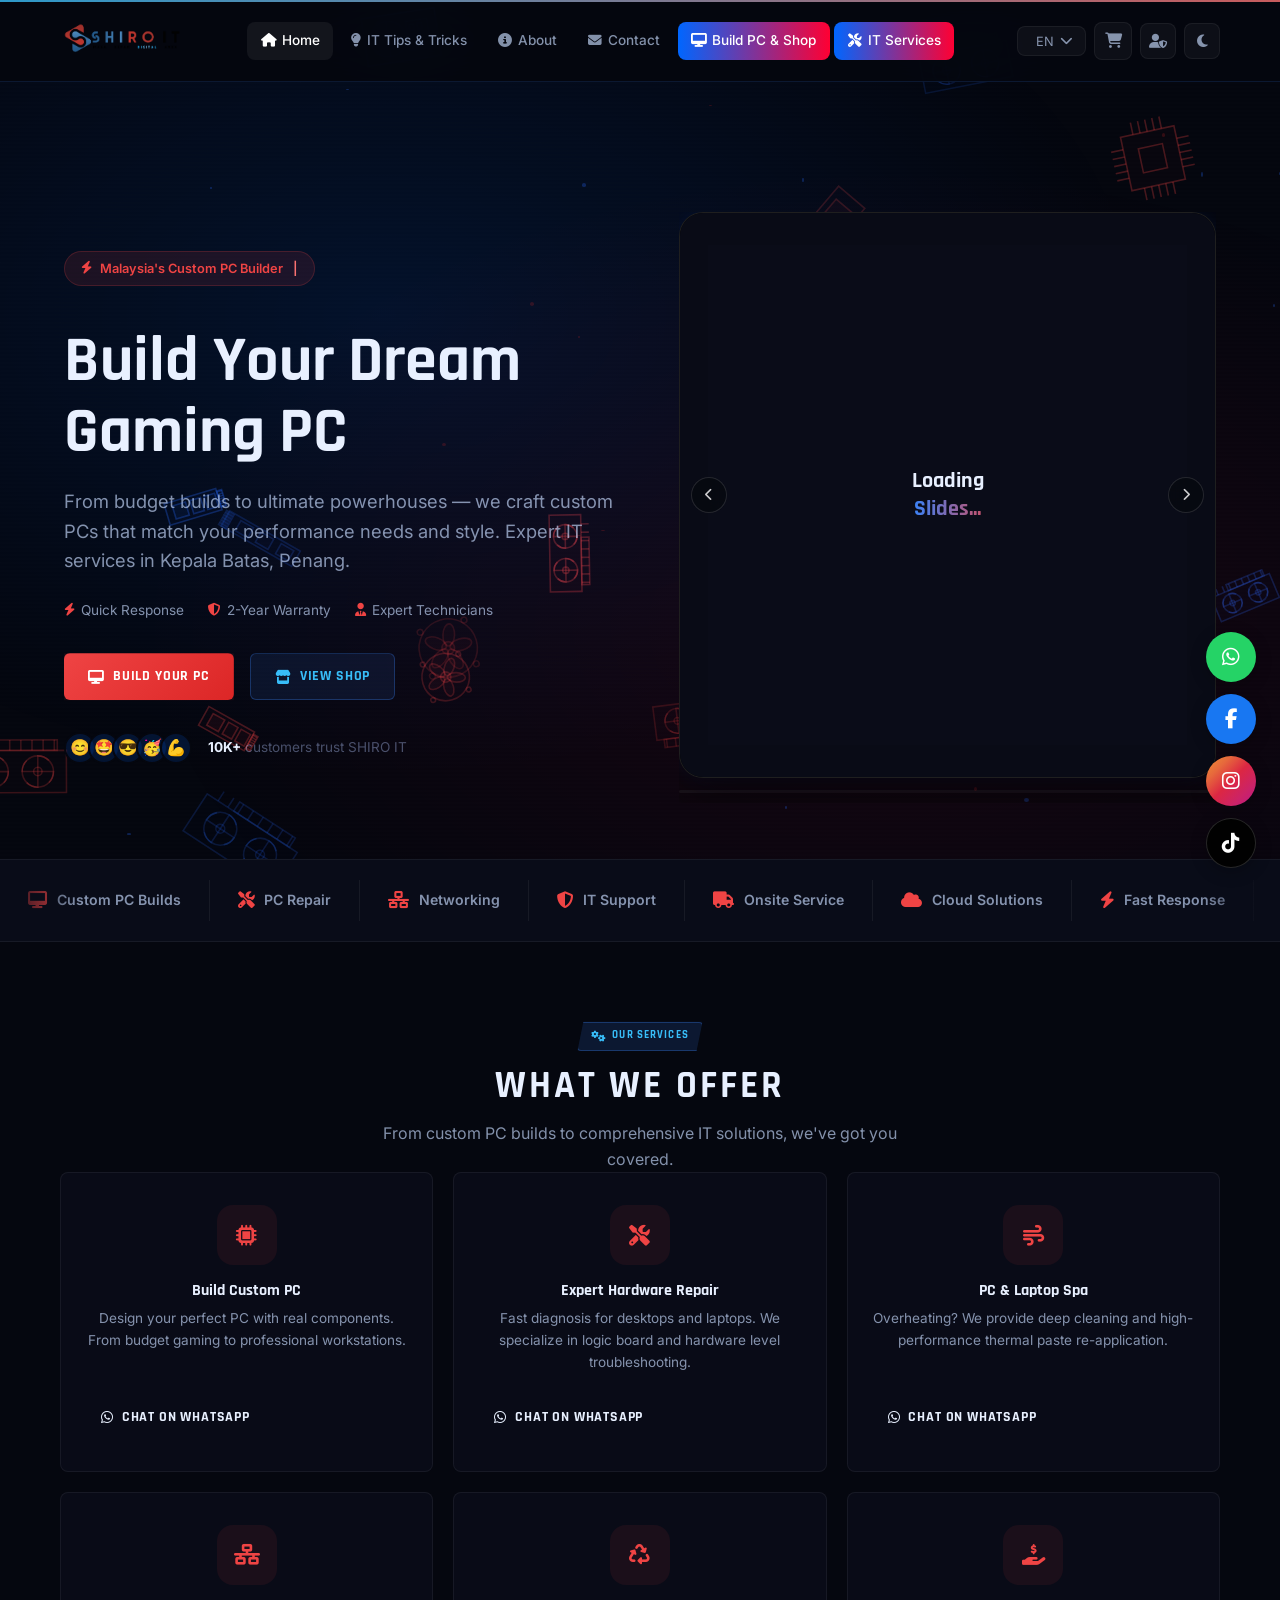
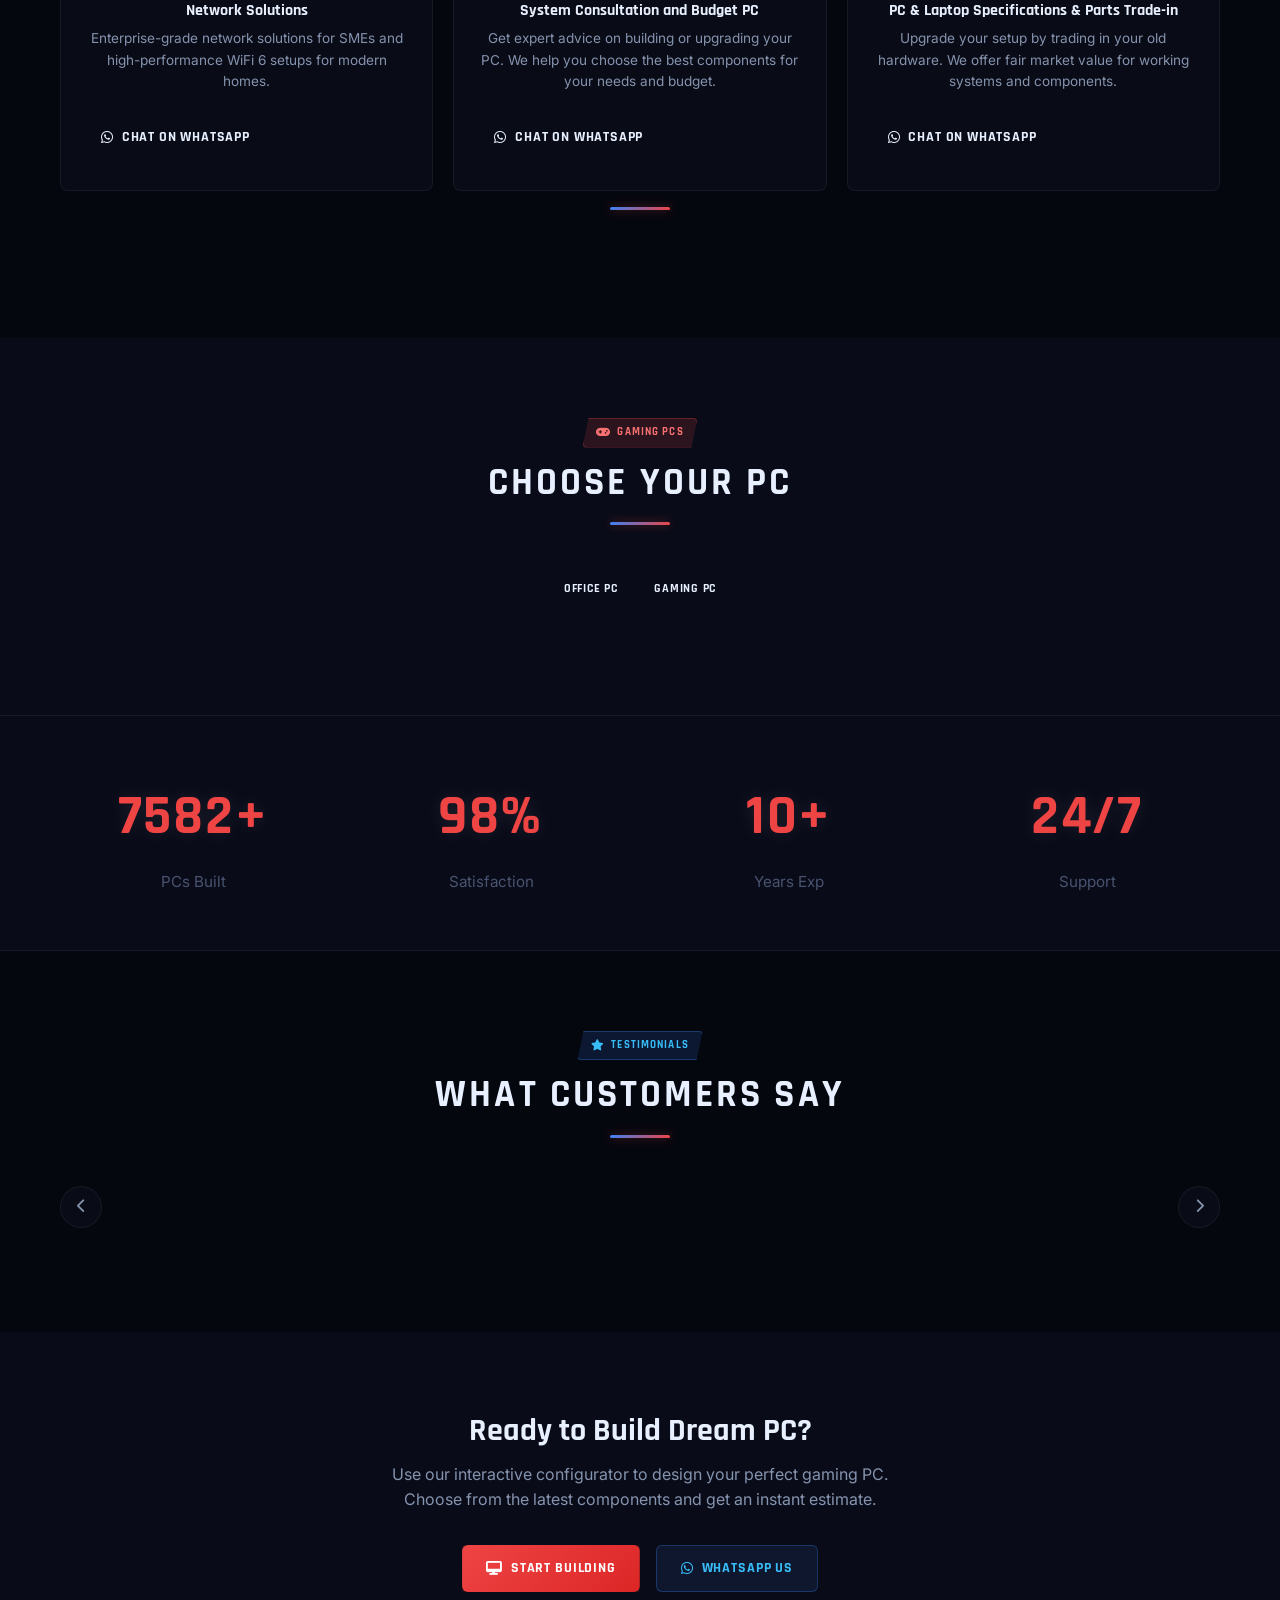
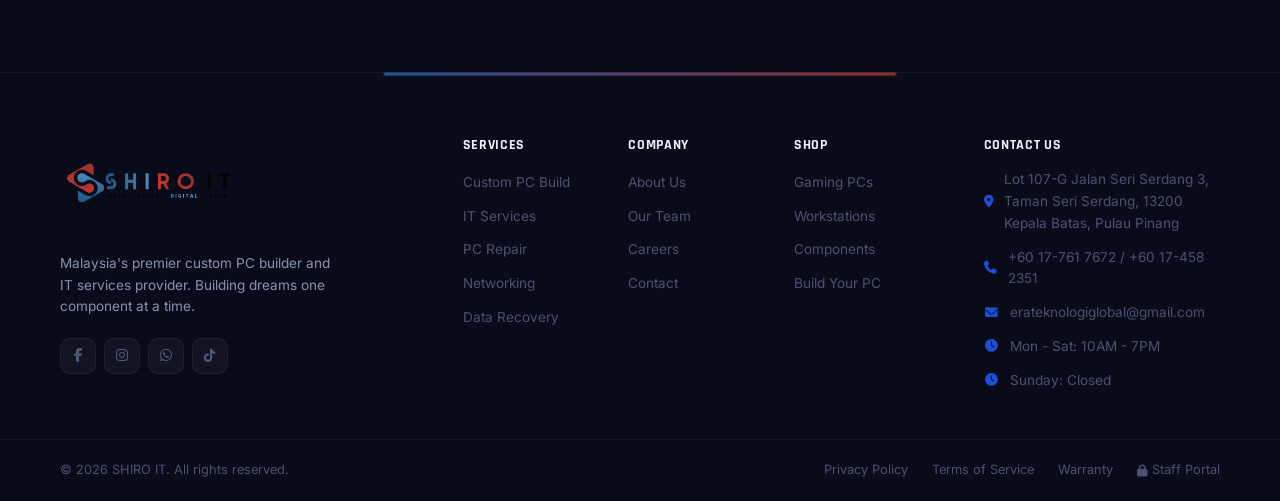
==== commit 0591f8ee: "feat: add Flask backend server and integrate staff portal triggers in UI" ====
--- a/shiro-v2.html
+++ b/shiro-v2.html
@@ -92,6 +92,11 @@
                     <button class="cart-btn" id="cartOpenBtn" aria-label="Open cart">
                         <i class="fas fa-shopping-cart"></i>
                         <span class="cart-badge" id="cartBadge">0</span>
+                    </button>
+
+                    <!-- Staff Portal Trigger -->
+                    <button class="theme-toggle" id="staffPortalNavBtn" aria-label="Staff Portal Login" title="Staff Portal (Ctrl+Shift+L)" onclick="if(window.openStaffPortal){window.openStaffPortal()}else{document.getElementById('sp-login-overlay')?.classList.add('active')}">
+                        <i class="fas fa-user-shield"></i>
                     </button>
 
                     <!-- Theme Toggle -->
@@ -1444,6 +1449,9 @@
                     <a href="#" data-translate="footer_policy">Privacy Policy</a>
                     <a href="#" data-translate="footer_terms">Terms of Service</a>
                     <a href="#" data-translate="footer_warranty">Warranty</a>
+                    <a href="javascript:void(0)" id="staffLoginLink" onclick="if(window.openStaffPortal){window.openStaffPortal()}else{document.getElementById('sp-login-overlay')?.classList.add('active')};return false;" style="display:inline-flex;align-items:center;gap:4px;" title="Staff Portal (Ctrl+Shift+L or Ctrl+Shift+S)">
+                        <i class="fas fa-lock" style="font-size:0.75rem;"></i> <span>Staff Portal</span>
+                    </a>
                 </div>
             </div>
         </div>
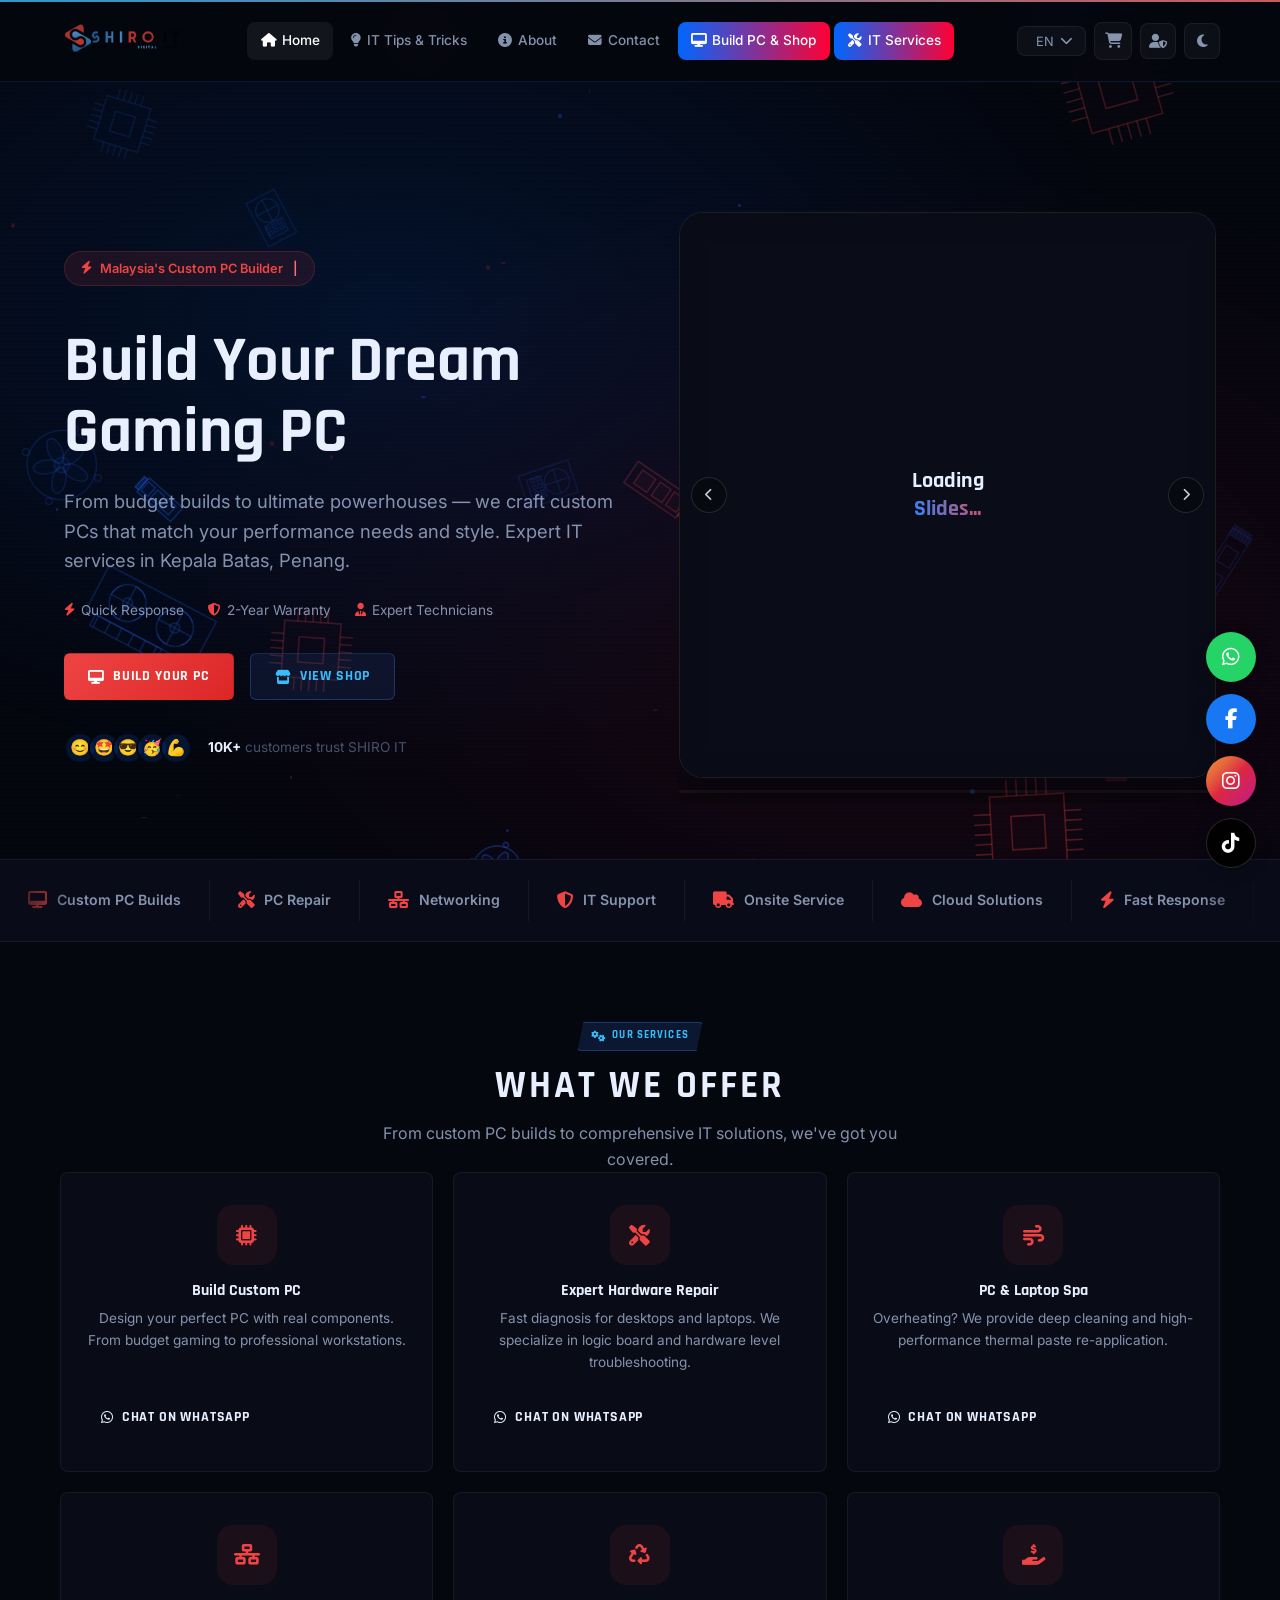
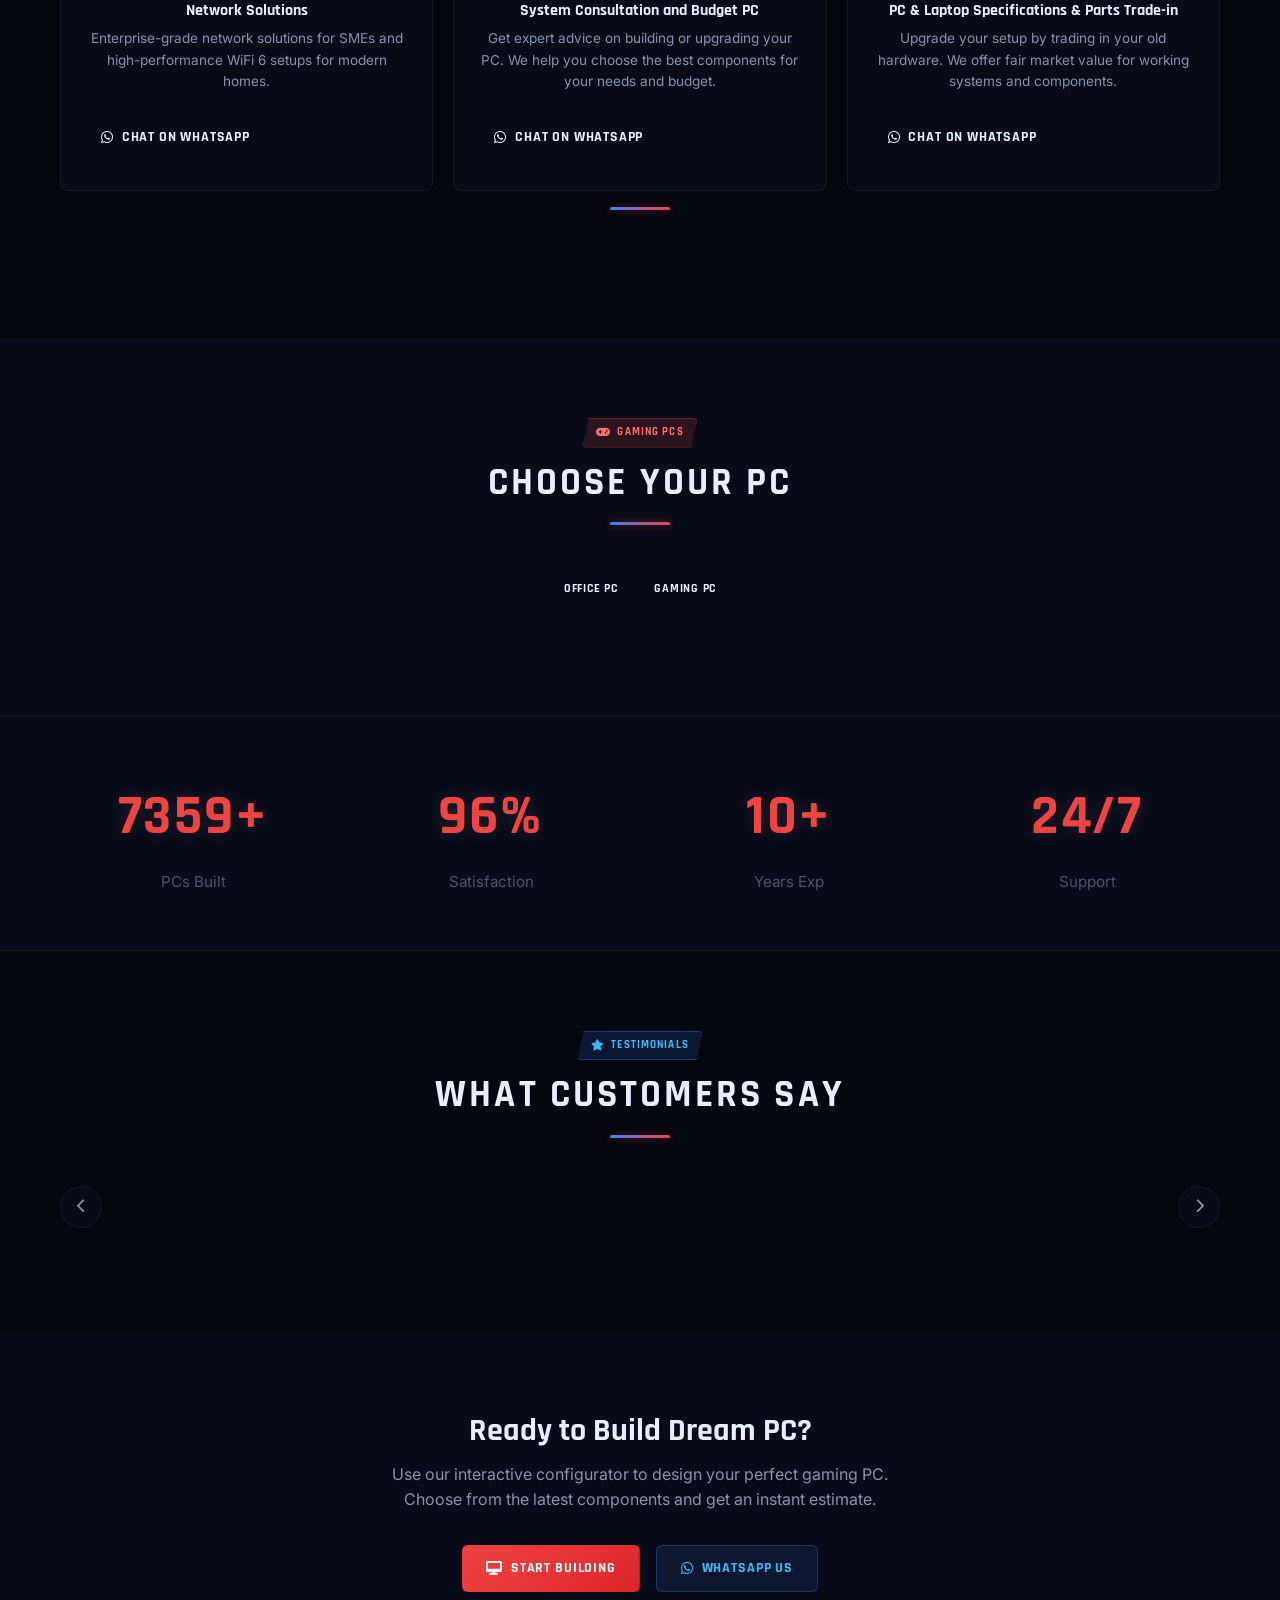
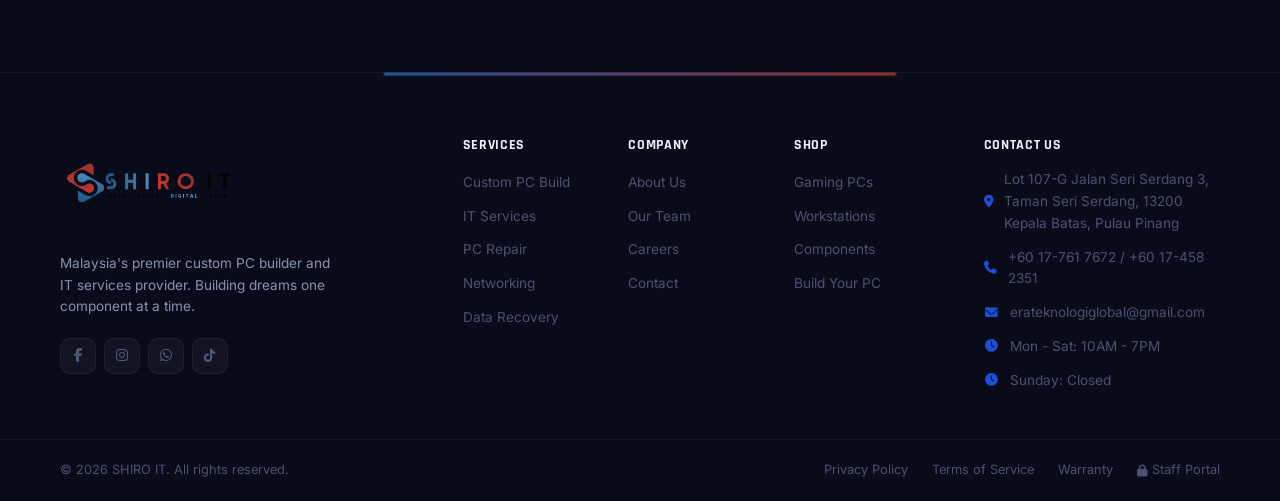
==== commit 5877d096: "feat: add Flask backend server and update staff portal access shortcuts" ====
--- a/shiro-v2.html
+++ b/shiro-v2.html
@@ -27,7 +27,7 @@
     <link rel="stylesheet" href="shiro-v3.css?v=6">
     <link rel="stylesheet" href="festivals/festival.css?v=4">
 
-    <!-- Staff Portal (hidden — Shift+Ctrl+S) -->
+    <!-- Staff Portal -->
     <link rel="stylesheet" href="staff-portal.css?v=1">
 </head>
 
@@ -1449,7 +1449,7 @@
                     <a href="#" data-translate="footer_policy">Privacy Policy</a>
                     <a href="#" data-translate="footer_terms">Terms of Service</a>
                     <a href="#" data-translate="footer_warranty">Warranty</a>
-                    <a href="javascript:void(0)" id="staffLoginLink" onclick="if(window.openStaffPortal){window.openStaffPortal()}else{document.getElementById('sp-login-overlay')?.classList.add('active')};return false;" style="display:inline-flex;align-items:center;gap:4px;" title="Staff Portal (Ctrl+Shift+L or Ctrl+Shift+S)">
+                    <a href="javascript:void(0)" id="staffLoginLink" onclick="if(window.openStaffPortal){window.openStaffPortal()}else{document.getElementById('sp-login-overlay')?.classList.add('active')};return false;" style="display:inline-flex;align-items:center;gap:4px;" title="Staff Portal (Ctrl+Shift+L)">
                         <i class="fas fa-lock" style="font-size:0.75rem;"></i> <span>Staff Portal</span>
                     </a>
                 </div>
@@ -1808,7 +1808,7 @@
       })();
     </script>
 
-    <!-- Staff Portal (hidden — Shift+Ctrl+S to activate) -->
+    <!-- Staff Portal -->
     <script src="staff-portal.js?v=1" defer></script>
 </body>
 </html>
--- a/staff-portal.css
+++ b/staff-portal.css
@@ -1,6 +1,6 @@
 /* ============================================================
-   SHIRO IT — Secret Staff Portal
-   Triggered by Shift+Ctrl+S — not visible to customers
+   SHIRO IT — Staff Portal
+   Triggered by Ctrl+Shift+L, navbar button, or footer link
    ============================================================ */
 
 @import url('https://fonts.googleapis.com/css2?family=Inter:wght@300;400;500;600;700;800&display=swap');
